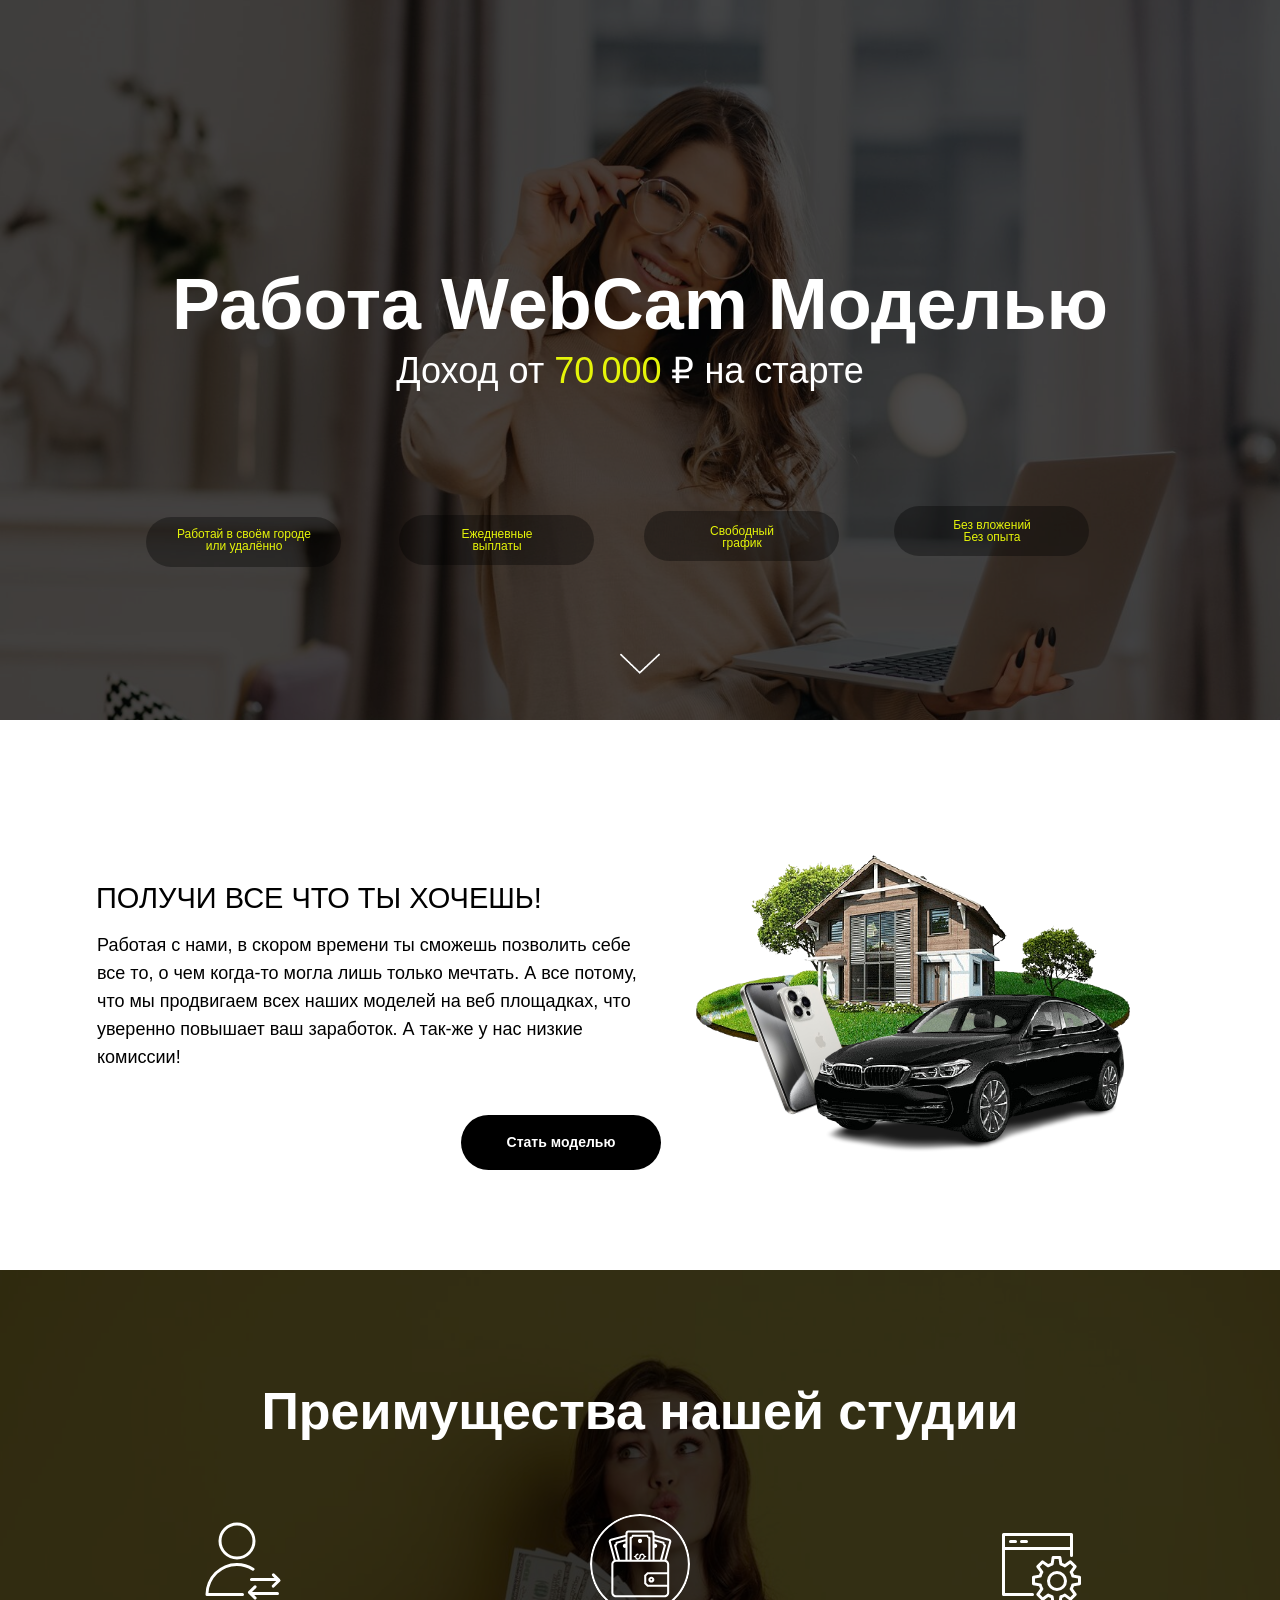
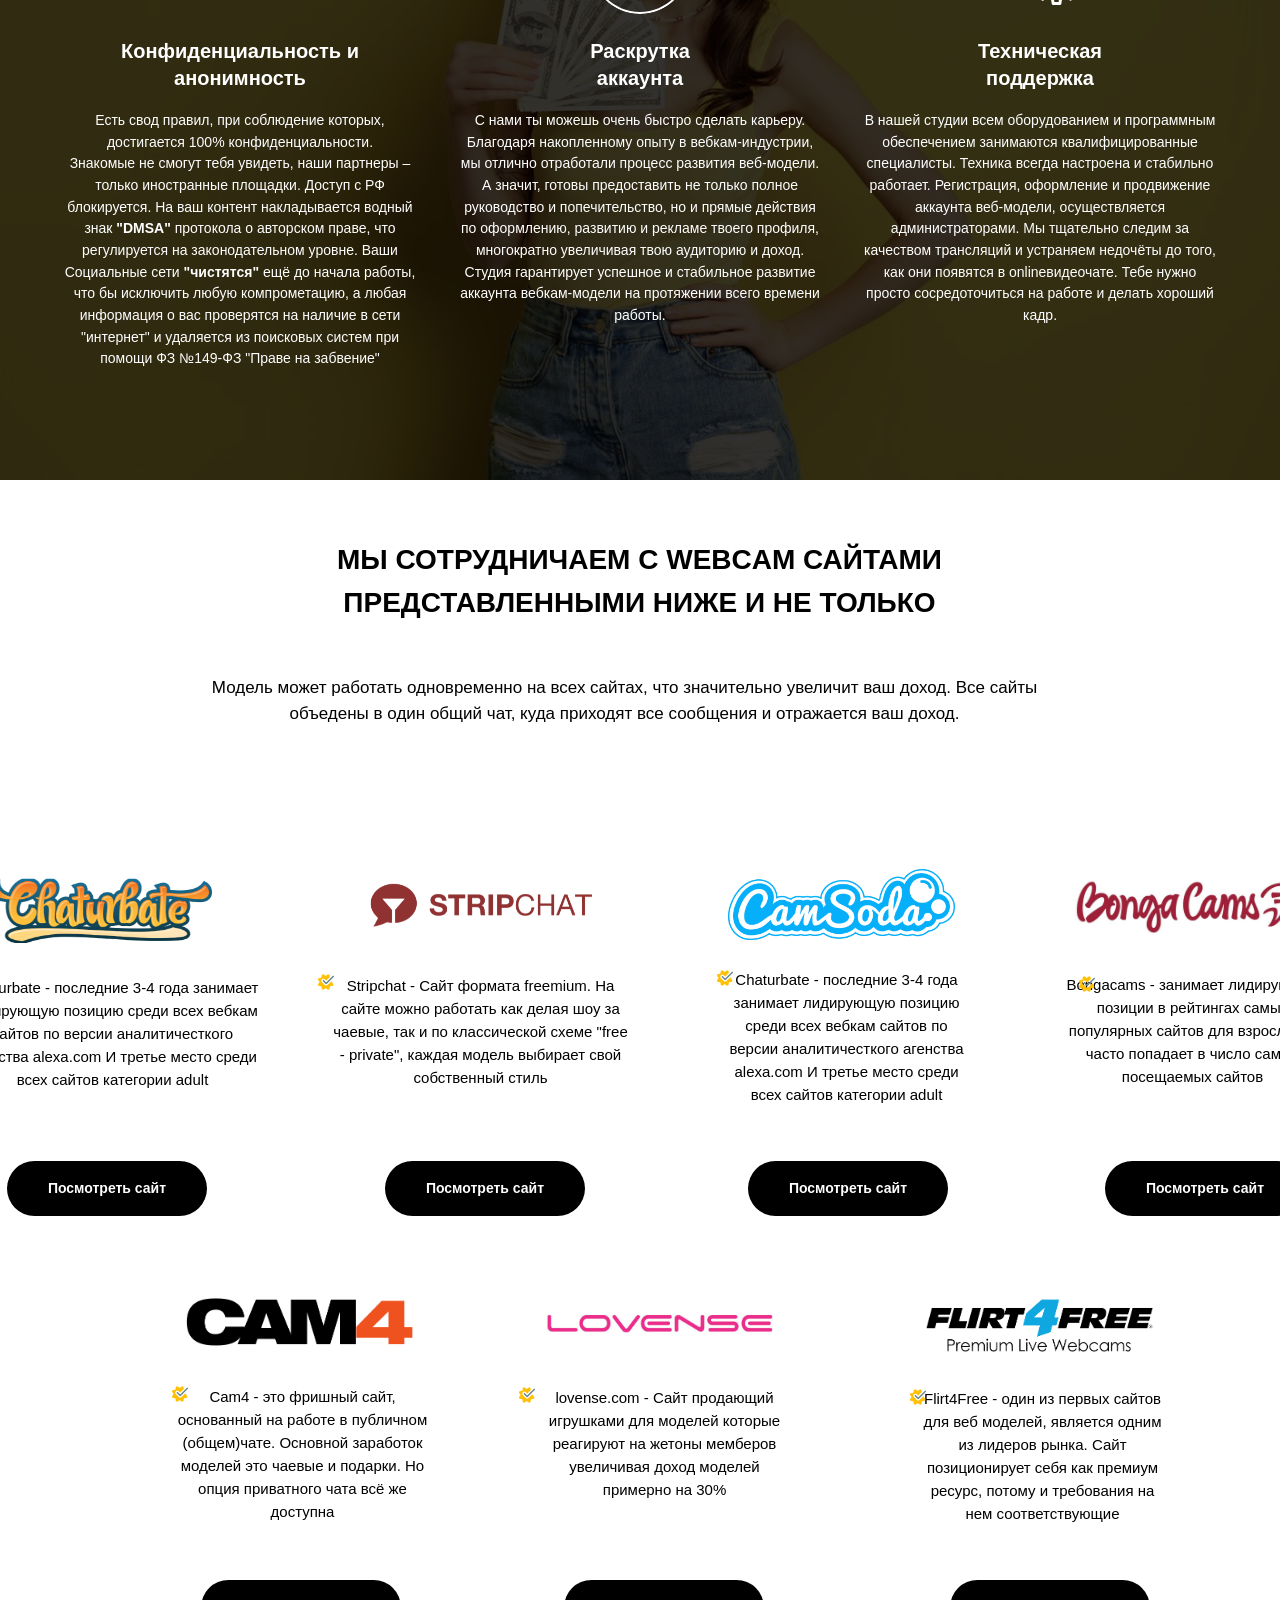
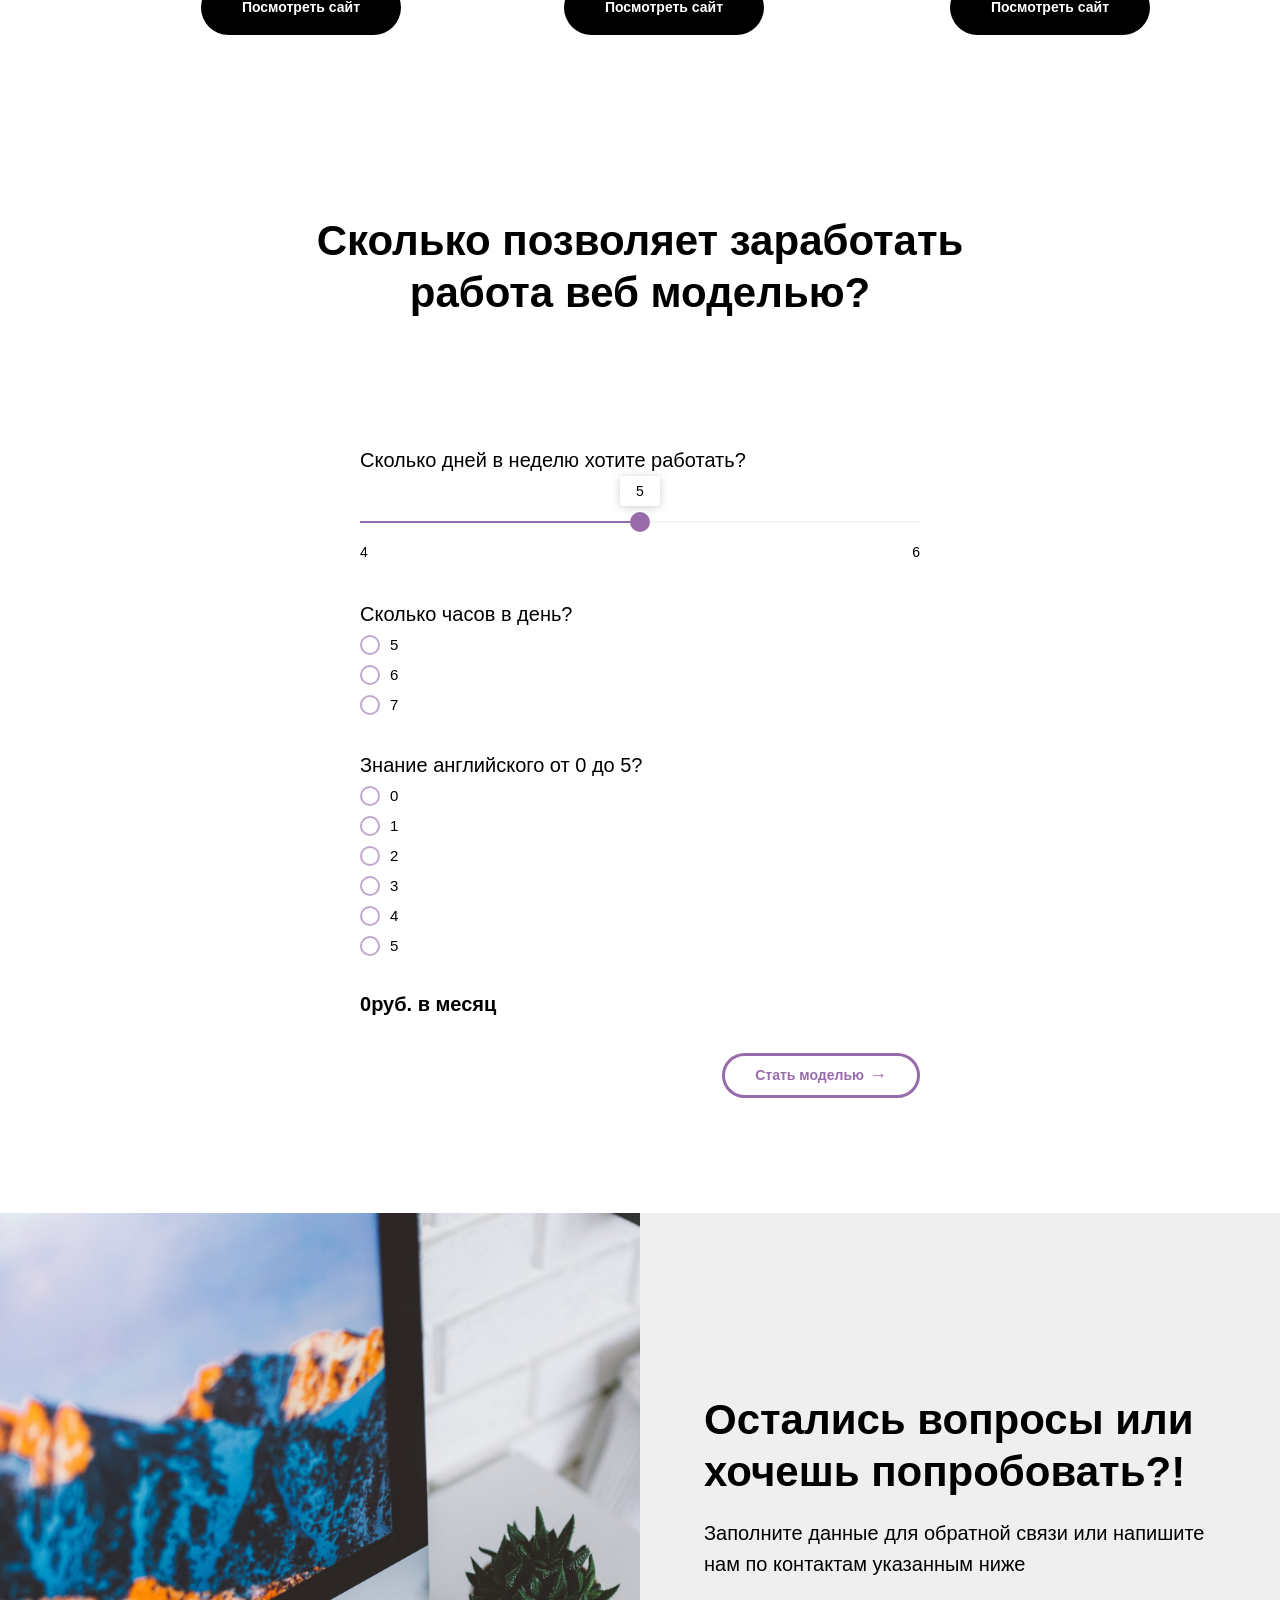
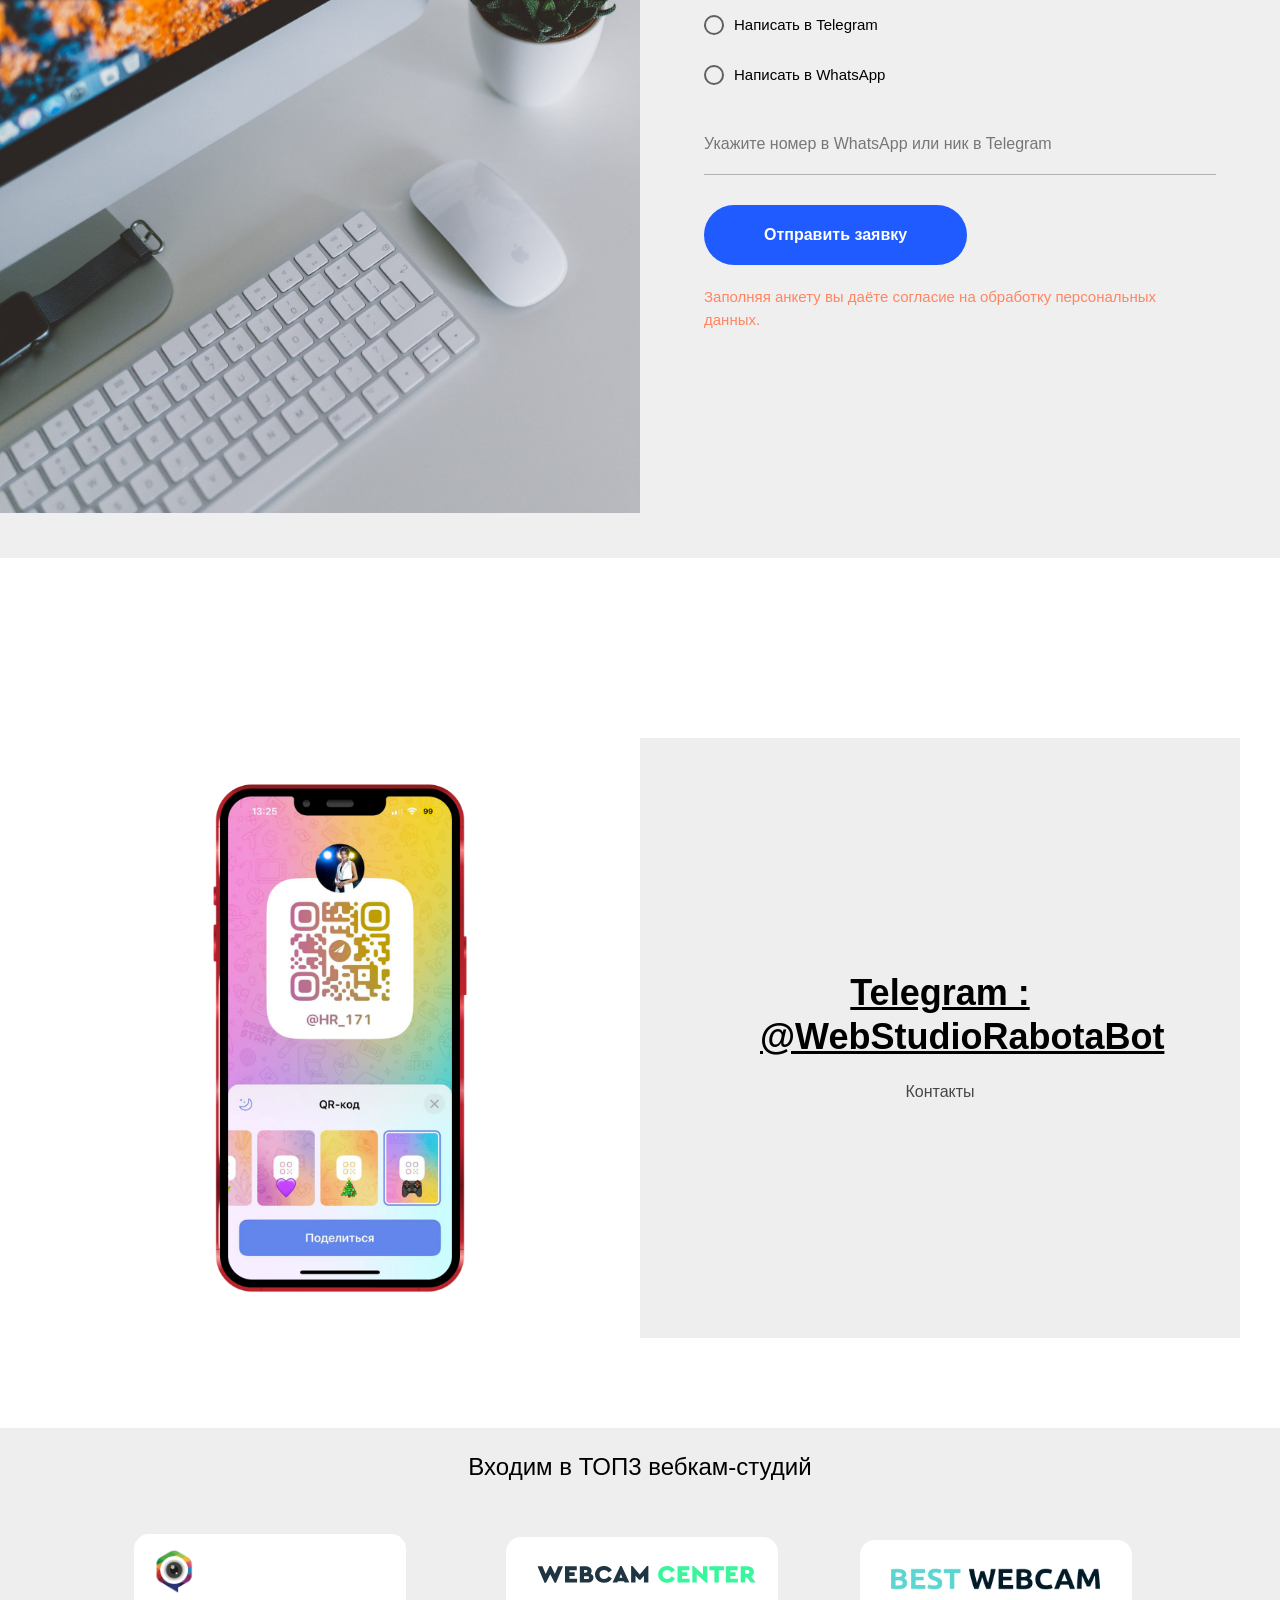
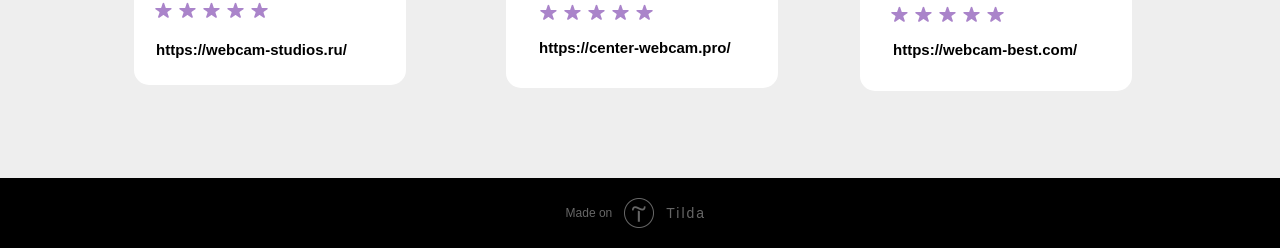
==== index.html @ 86f6b073 "lang=ru; свой заголовок у work-webcam Co-Authored-By: Claude Opus 5.5 (1M context) <noreply@anthropi" ====
<!DOCTYPE html><html lang="ru"><head><meta charset="utf-8" /><meta http-equiv="Content-Type" content="text/html; charset=utf-8" /><meta name="viewport" content="width=device-width, initial-scale=1.0" /> <!--metatextblock--><title>Работа вебкам-моделью в студии и онлайн | Доход от 70 000 ₽</title><meta property="og:url" content="https://webcam-studios-pro.vercel.app/" /><meta property="og:title" content="Работа вебкам-моделью в студии и онлайн | Доход от 70 000 ₽" /><meta property="og:description" content="" /><meta property="og:type" content="website" /><meta property="og:image" content="images/tild6662-6136-4638-b234-313431663464__-__resize__504x__women-long-hair-legs.jpg" /><link rel="canonical" href="https://webcam-studios-pro.vercel.app/"><!--/metatextblock--><meta name="format-detection" content="telephone=no" /><meta http-equiv="x-dns-prefetch-control" content="on"><link rel="dns-prefetch" href="https://ws.tildacdn.com"><link rel="shortcut icon" href="images/tildafavicon.ico" type="image/x-icon" /><!-- Assets --><script src="https://neo.tildacdn.com/js/tilda-fallback-1.0.min.js" async charset="utf-8"></script><link rel="stylesheet" href="css/tilda-grid-3.0.min.css" type="text/css" media="all" onerror="this.loaderr='y';"/><link rel="stylesheet" href="css/tilda-blocks-page51063931.min.css?t=1719388433" type="text/css" media="all" onerror="this.loaderr='y';" /><link rel="stylesheet" href="css/tilda-animation-2.0.min.css" type="text/css" media="all" onerror="this.loaderr='y';" /><link rel="stylesheet" href="css/tilda-cover-1.0.min.css" type="text/css" media="all" onerror="this.loaderr='y';" /><link rel="stylesheet" href="css/tilda-forms-1.0.min.css" type="text/css" media="all" onerror="this.loaderr='y';" /><link rel="stylesheet" href="css/tilda-cards-1.0.min.css" type="text/css" media="all" onerror="this.loaderr='y';" /><link rel="stylesheet" href="css/fonts-tildasans.css" type="text/css" media="all" onerror="this.loaderr='y';" /><script nomodule src="js/tilda-polyfill-1.0.min.js" charset="utf-8"></script><script type="text/javascript">function t_onReady(func) {
if (document.readyState != 'loading') {
func();
} else {
document.addEventListener('DOMContentLoaded', func);
}
}
function t_onFuncLoad(funcName, okFunc, time) {
if (typeof window[funcName] === 'function') {
okFunc();
} else {
setTimeout(function() {
t_onFuncLoad(funcName, okFunc, time);
},(time || 100));
}
}function t396_initialScale(t){t=document.getElementById("rec"+t);if(t){t=t.querySelector(".t396__artboard");if(t){var e,r=document.documentElement.clientWidth,a=[];if(l=t.getAttribute("data-artboard-screens"))for(var l=l.split(","),i=0;i<l.length;i++)a[i]=parseInt(l[i],10);else a=[320,480,640,960,1200];for(i=0;i<a.length;i++){var o=a[i];o<=r&&(e=o)}var n="edit"===window.allrecords.getAttribute("data-tilda-mode"),d="center"===t396_getFieldValue(t,"valign",e,a),u="grid"===t396_getFieldValue(t,"upscale",e,a),c=t396_getFieldValue(t,"height_vh",e,a),g=t396_getFieldValue(t,"height",e,a),s=!!window.opr&&!!window.opr.addons||!!window.opera||-1!==navigator.userAgent.indexOf(" OPR/");if(!n&&d&&!u&&!c&&g&&!s){for(var _=parseFloat((r/e).toFixed(3)),f=[t,t.querySelector(".t396__carrier"),t.querySelector(".t396__filter")],i=0;i<f.length;i++)f[i].style.height=Math.floor(parseInt(g,10)*_)+"px";t396_scaleInitial__getElementsToScale(t).forEach(function(t){t.style.zoom=_})}}}}function t396_scaleInitial__getElementsToScale(t){t=Array.prototype.slice.call(t.querySelectorAll(".t396__elem"));if(!t.length)return[];var e=[];return(t=t.filter(function(t){t=t.closest('.t396__group[data-group-type-value="physical"]');return!t||(-1===e.indexOf(t)&&e.push(t),!1)})).concat(e)}function t396_getFieldValue(t,e,r,a){var l=a[a.length-1],i=r===l?t.getAttribute("data-artboard-"+e):t.getAttribute("data-artboard-"+e+"-res-"+r);if(!i)for(var o=0;o<a.length;o++){var n=a[o];if(!(n<=r)&&(i=n===l?t.getAttribute("data-artboard-"+e):t.getAttribute("data-artboard-"+e+"-res-"+n)))break}return i}</script><script src="js/tilda-scripts-3.0.min.js" charset="utf-8" defer onerror="this.loaderr='y';"></script><script src="js/tilda-blocks-page51063931.min.js?t=1719388433" charset="utf-8" async onerror="this.loaderr='y';"></script><script src="js/lazyload-1.3.min.export.js" charset="utf-8" async onerror="this.loaderr='y';"></script><script src="js/tilda-animation-2.0.min.js" charset="utf-8" async onerror="this.loaderr='y';"></script><script src="js/tilda-zero-1.1.min.js" charset="utf-8" async onerror="this.loaderr='y';"></script><script src="js/tilda-cover-1.0.min.js" charset="utf-8" async onerror="this.loaderr='y';"></script><script src="js/tilda-forms-1.0.min.js" charset="utf-8" async onerror="this.loaderr='y';"></script><script src="js/tilda-cards-1.0.min.js" charset="utf-8" async onerror="this.loaderr='y';"></script><script src="js/tilda-zero-scale-1.0.min.js" charset="utf-8" async onerror="this.loaderr='y';"></script><script src="js/tilda-events-1.0.min.js" charset="utf-8" async onerror="this.loaderr='y';"></script><script type="text/javascript">window.dataLayer = window.dataLayer || [];</script><script type="text/javascript">(function () {
if((/bot|google|yandex|baidu|bing|msn|duckduckbot|teoma|slurp|crawler|spider|robot|crawling|facebook/i.test(navigator.userAgent))===false && typeof(sessionStorage)!='undefined' && sessionStorage.getItem('visited')!=='y' && document.visibilityState){
var style=document.createElement('style');
style.type='text/css';
style.innerHTML='@media screen and (min-width: 980px) {.t-records {opacity: 0;}.t-records_animated {-webkit-transition: opacity ease-in-out .2s;-moz-transition: opacity ease-in-out .2s;-o-transition: opacity ease-in-out .2s;transition: opacity ease-in-out .2s;}.t-records.t-records_visible {opacity: 1;}}';
document.getElementsByTagName('head')[0].appendChild(style);
function t_setvisRecs(){
var alr=document.querySelectorAll('.t-records');
Array.prototype.forEach.call(alr, function(el) {
el.classList.add("t-records_animated");
});
setTimeout(function () {
Array.prototype.forEach.call(alr, function(el) {
el.classList.add("t-records_visible");
});
sessionStorage.setItem("visited", "y");
}, 400);
} 
document.addEventListener('DOMContentLoaded', t_setvisRecs);
}
})();</script></head><body class="t-body" style="margin:0;"><!--allrecords--><div id="allrecords" data-tilda-export="yes" class="t-records" data-hook="blocks-collection-content-node" data-tilda-project-id="9686929" data-tilda-page-id="51063931" data-tilda-formskey="b5f3f905acbe036b43c4be16d9686929" data-tilda-cookie="no" data-tilda-lazy="yes" data-tilda-root-zone="com" ><div id="rec765666544" class="r t-rec" style=" " data-animationappear="off" data-record-type="396" ><!-- T396 --><style>#rec765666544 .t396__artboard {min-height: 550px;height: 80vh; background-color: #ffffff; }#rec765666544 .t396__filter {min-height: 550px;height: 80vh; background-image: -webkit-gradient( linear, left top, left bottom, from(rgba(0,0,0,0.7)), to(rgba(0,0,0,0.7)) );background-image: -webkit-linear-gradient(top, rgba(0,0,0,0.7), rgba(0,0,0,0.7));background-image: linear-gradient(to bottom, rgba(0,0,0,0.7), rgba(0,0,0,0.7));will-change: transform;}#rec765666544 .t396__carrier{min-height: 550px;height: 80vh;background-position: center center;background-attachment: scroll;background-image: url('images/tild3735-3037-4130-a131-306338376332__-__resize__20x__cute-girl-in-beige-s.jpg');background-size: cover;background-repeat: no-repeat;}@media screen and (max-width: 1199px) {#rec765666544 .t396__artboard,#rec765666544 .t396__filter,#rec765666544 .t396__carrier {}#rec765666544 .t396__filter {}#rec765666544 .t396__carrier {background-attachment: scroll;}}@media screen and (max-width: 959px) {#rec765666544 .t396__artboard,#rec765666544 .t396__filter,#rec765666544 .t396__carrier {}#rec765666544 .t396__filter {}#rec765666544 .t396__carrier {background-attachment: scroll;}}@media screen and (max-width: 639px) {#rec765666544 .t396__artboard,#rec765666544 .t396__filter,#rec765666544 .t396__carrier {}#rec765666544 .t396__filter {}#rec765666544 .t396__carrier {background-attachment: scroll;}}@media screen and (max-width: 479px) {#rec765666544 .t396__artboard,#rec765666544 .t396__filter,#rec765666544 .t396__carrier {min-height: 610px;}#rec765666544 .t396__filter {}#rec765666544 .t396__carrier {background-attachment: scroll;}} #rec765666544 .tn-elem[data-elem-id="1470209944682"] { color: #ffffff; text-align: center; z-index: 2; top: calc(40vh - 0px + -14px);left: calc(50% - 580px + 0px);width: 1160px;}#rec765666544 .tn-elem[data-elem-id="1470209944682"] .tn-atom { color: #ffffff; font-size: 72px; font-family: 'Arial',Arial,sans-serif; line-height: 1.15; font-weight: 700; background-position: center center;border-color: transparent ;border-style: solid ; }@media screen and (max-width: 1199px) {#rec765666544 .tn-elem[data-elem-id="1470209944682"] {top: calc(275px - 0px + -13px);left: calc(50% - 580px + 0px);width: 940px;}#rec765666544 .tn-elem[data-elem-id="1470209944682"] .tn-atom { font-size: 68px; }}@media screen and (max-width: 959px) {#rec765666544 .tn-elem[data-elem-id="1470209944682"] {top: calc(275px - 0px + -45px);left: calc(50% - 580px + 0px);width: 620px;}}@media screen and (max-width: 639px) {#rec765666544 .tn-elem[data-elem-id="1470209944682"] {top: calc(275px - 0px + -1px);left: calc(50% - 580px + 0px);width: 460px;}#rec765666544 .tn-elem[data-elem-id="1470209944682"] .tn-atom { font-size: 32px; }}@media screen and (max-width: 479px) {#rec765666544 .tn-elem[data-elem-id="1470209944682"] {top: calc(275px - 0px + -219px);left: calc(50% - 580px + 0px);width: 300px;}#rec765666544 .tn-elem[data-elem-id="1470209944682"] .tn-atom { font-size: 30px; }} #rec765666544 .tn-elem[data-elem-id="1470210011265"] { color: #ffffff; text-align: center; z-index: 3; top: calc(40vh - 0px + 38px);left: calc(50% - 402px + -10px);width: 804px;}#rec765666544 .tn-elem[data-elem-id="1470210011265"] .tn-atom { color: #ffffff; font-size: 36px; font-family: 'Montserrat',Arial,sans-serif; line-height: 1.5; font-weight: 400; background-position: center center;border-color: transparent ;border-style: solid ; }@media screen and (max-width: 1199px) {#rec765666544 .tn-elem[data-elem-id="1470210011265"] {top: calc(275px - 0px + 100px);left: calc(50% - 402px + 0px);}#rec765666544 .tn-elem[data-elem-id="1470210011265"] .tn-atom { font-size: 22px; line-height: 1.55; }}@media screen and (max-width: 959px) {#rec765666544 .tn-elem[data-elem-id="1470210011265"] {top: calc(275px - 0px + 107px);left: calc(50% - 402px + 0px);width: 620px;}}@media screen and (max-width: 639px) {#rec765666544 .tn-elem[data-elem-id="1470210011265"] {top: calc(275px - 0px + 28px);left: calc(50% - 402px + 0px);width: 460px;}#rec765666544 .tn-elem[data-elem-id="1470210011265"] .tn-atom { font-size: 14px; }}@media screen and (max-width: 479px) {#rec765666544 .tn-elem[data-elem-id="1470210011265"] {top: calc(275px - 0px + -178px);left: calc(50% - 402px + 0px);width: 300px;}} #rec765666544 .tn-elem[data-elem-id="1473773480425"] { color: #ffffff; text-align: center; z-index: 4; top: calc(40vh - 0px + -147px);left: calc(50% - 580px + 0px);width: 1160px;}#rec765666544 .tn-elem[data-elem-id="1473773480425"] .tn-atom { color: #ffffff; font-size: 14px; font-family: 'Arial',Arial,sans-serif; line-height: 1.55; font-weight: 700; letter-spacing: 2.5px; background-position: center center;border-color: transparent ;border-style: solid ; }@media screen and (max-width: 1199px) {#rec765666544 .tn-elem[data-elem-id="1473773480425"] {top: calc(275px - 0px + -142.5px);left: calc(50% - 580px + 0px);width: 940px;}}@media screen and (max-width: 959px) {#rec765666544 .tn-elem[data-elem-id="1473773480425"] {top: calc(275px - 0px + -196.5px);left: calc(50% - 580px + 0px);width: 620px;}}@media screen and (max-width: 639px) {#rec765666544 .tn-elem[data-elem-id="1473773480425"] {top: calc(275px - 0px + -107.5px);left: calc(50% - 580px + 0px);width: 460px;}#rec765666544 .tn-elem[data-elem-id="1473773480425"] .tn-atom { font-size: 10px; }}@media screen and (max-width: 479px) {#rec765666544 .tn-elem[data-elem-id="1473773480425"] {top: calc(275px - 0px + -126.5px);left: calc(50% - 580px + 0px);width: 300px;}} #rec765666544 .tn-elem[data-elem-id="1504792630047"] { z-index: 5; top: calc(80vh + -34px);left: calc(50% - 20px + 0px);width: 40px;}#rec765666544 .tn-elem[data-elem-id="1504792630047"] .tn-atom { background-position: center center;border-color: transparent ;border-style: solid ; }@media screen and (max-width: 1199px) {}@media screen and (max-width: 959px) {}@media screen and (max-width: 639px) {#rec765666544 .tn-elem[data-elem-id="1504792630047"] {top: calc(550px + -17px);left: calc(50% - 20px + 0px);width: 30px;}}@media screen and (max-width: 479px) {} #rec765666544 .tn-elem[data-elem-id="1703513099328"] { z-index: 6; top: calc(40vh - 275px + 432px);left: calc(50% - 600px + 106px);width: 195px;height:50px;}#rec765666544 .tn-elem[data-elem-id="1703513099328"] .tn-atom {border-radius: 40px; opacity: 0.35; background-color: #000000; background-position: center center;border-color: transparent ;border-style: solid ; }@media screen and (max-width: 1199px) {}@media screen and (max-width: 959px) {}@media screen and (max-width: 639px) {#rec765666544 .tn-elem[data-elem-id="1703513099328"] {top: 358px;left: calc(50% - 240px + 34px);}}@media screen and (max-width: 479px) {#rec765666544 .tn-elem[data-elem-id="1703513099328"] {top: 429px;left: calc(50% - 160px + 2px);width: 156px;height: 38px;}} #rec765666544 .tn-elem[data-elem-id="1703513214111"] { color: #000000; text-align: center; z-index: 7; top: calc(40vh - 275px + 443px);left: calc(50% - 600px + 124px);width: 160px;}#rec765666544 .tn-elem[data-elem-id="1703513214111"] .tn-atom { color: #000000; font-size: 12px; font-family: 'Montserrat',Arial,sans-serif; line-height: 1; font-weight: 400; background-position: center center;border-color: transparent ;border-style: solid ; }@media screen and (max-width: 1199px) {}@media screen and (max-width: 959px) {}@media screen and (max-width: 639px) {#rec765666544 .tn-elem[data-elem-id="1703513214111"] {top: 369px;left: calc(50% - 240px + 52px);}}@media screen and (max-width: 479px) {#rec765666544 .tn-elem[data-elem-id="1703513214111"] {top: 438px;left: calc(50% - 160px + 17px);width: 131px;}#rec765666544 .tn-elem[data-elem-id="1703513214111"] .tn-atom { font-size: 10px; }} #rec765666544 .tn-elem[data-elem-id="1703513330856"] { z-index: 8; top: calc(40vh - 275px + 430px);left: calc(50% - 600px + 359px);width: 195px;height:50px;}#rec765666544 .tn-elem[data-elem-id="1703513330856"] .tn-atom {border-radius: 40px; opacity: 0.35; background-color: #000000; background-position: center center;border-color: transparent ;border-style: solid ; }@media screen and (max-width: 1199px) {}@media screen and (max-width: 959px) {}@media screen and (max-width: 639px) {#rec765666544 .tn-elem[data-elem-id="1703513330856"] {top: 360px;left: calc(50% - 240px + 252px);}}@media screen and (max-width: 479px) {#rec765666544 .tn-elem[data-elem-id="1703513330856"] {top: 429px;left: calc(50% - 160px + 163px);width: 156px;height: 38px;}} #rec765666544 .tn-elem[data-elem-id="1703513330861"] { color: #000000; text-align: center; z-index: 9; top: calc(40vh - 275px + 443px);left: calc(50% - 600px + 377px);width: 160px;}#rec765666544 .tn-elem[data-elem-id="1703513330861"] .tn-atom { color: #000000; font-size: 12px; font-family: 'Montserrat',Arial,sans-serif; line-height: 1; font-weight: 400; background-position: center center;border-color: transparent ;border-style: solid ; }@media screen and (max-width: 1199px) {}@media screen and (max-width: 959px) {}@media screen and (max-width: 639px) {#rec765666544 .tn-elem[data-elem-id="1703513330861"] {top: 371px;left: calc(50% - 240px + 271px);}}@media screen and (max-width: 479px) {#rec765666544 .tn-elem[data-elem-id="1703513330861"] {top: 438px;left: calc(50% - 160px + 164px);width: 156px;}#rec765666544 .tn-elem[data-elem-id="1703513330861"] .tn-atom { font-size: 10px; }} #rec765666544 .tn-elem[data-elem-id="1703513433406"] { z-index: 10; top: calc(40vh - 275px + 426px);left: calc(50% - 600px + 604px);width: 195px;height:50px;}#rec765666544 .tn-elem[data-elem-id="1703513433406"] .tn-atom {border-radius: 40px; opacity: 0.35; background-color: #000000; background-position: center center;border-color: transparent ;border-style: solid ; }@media screen and (max-width: 1199px) {}@media screen and (max-width: 959px) {}@media screen and (max-width: 639px) {#rec765666544 .tn-elem[data-elem-id="1703513433406"] {top: 433px;left: calc(50% - 240px + 34px);}}@media screen and (max-width: 479px) {#rec765666544 .tn-elem[data-elem-id="1703513433406"] {top: 476px;left: calc(50% - 160px + 2px);width: 156px;height: 38px;}} #rec765666544 .tn-elem[data-elem-id="1703513433412"] { color: #000000; text-align: center; z-index: 11; top: calc(40vh - 275px + 440px);left: calc(50% - 600px + 622px);width: 160px;}#rec765666544 .tn-elem[data-elem-id="1703513433412"] .tn-atom { color: #000000; font-size: 12px; font-family: 'Montserrat',Arial,sans-serif; line-height: 1; font-weight: 400; background-position: center center;border-color: transparent ;border-style: solid ; }@media screen and (max-width: 1199px) {}@media screen and (max-width: 959px) {}@media screen and (max-width: 639px) {#rec765666544 .tn-elem[data-elem-id="1703513433412"] {top: 446px;left: calc(50% - 240px + 52px);}}@media screen and (max-width: 479px) {#rec765666544 .tn-elem[data-elem-id="1703513433412"] {top: 485px;left: calc(50% - 160px + 7px);width: 156px;}#rec765666544 .tn-elem[data-elem-id="1703513433412"] .tn-atom { font-size: 10px; }} #rec765666544 .tn-elem[data-elem-id="1703513498869"] { z-index: 12; top: calc(40vh - 275px + 421px);left: calc(50% - 600px + 854px);width: 195px;height:50px;}#rec765666544 .tn-elem[data-elem-id="1703513498869"] .tn-atom {border-radius: 40px; opacity: 0.35; background-color: #000000; background-position: center center;border-color: transparent ;border-style: solid ; }@media screen and (max-width: 1199px) {}@media screen and (max-width: 959px) {}@media screen and (max-width: 639px) {#rec765666544 .tn-elem[data-elem-id="1703513498869"] {top: 433px;left: calc(50% - 240px + 251px);}}@media screen and (max-width: 479px) {#rec765666544 .tn-elem[data-elem-id="1703513498869"] {top: 475px;left: calc(50% - 160px + 163px);width: 156px;height: 38px;}} #rec765666544 .tn-elem[data-elem-id="1703513498874"] { color: #e5f409; text-align: center; z-index: 13; top: calc(40vh - 275px + 434px);left: calc(50% - 600px + 872px);width: 160px;}#rec765666544 .tn-elem[data-elem-id="1703513498874"] .tn-atom { color: #e5f409; font-size: 12px; font-family: 'Montserrat',Arial,sans-serif; line-height: 1; font-weight: 400; background-position: center center;border-color: transparent ;border-style: solid ; }@media screen and (max-width: 1199px) {}@media screen and (max-width: 959px) {}@media screen and (max-width: 639px) {#rec765666544 .tn-elem[data-elem-id="1703513498874"] {top: 446px;left: calc(50% - 240px + 269px);}}@media screen and (max-width: 479px) {#rec765666544 .tn-elem[data-elem-id="1703513498874"] {top: 484px;left: calc(50% - 160px + 167px);width: 156px;}#rec765666544 .tn-elem[data-elem-id="1703513498874"] .tn-atom { font-size: 10px; }}</style><div class='t396'><div class="t396__artboard" data-artboard-recid="765666544" data-artboard-screens="320,480,640,960,1200" data-artboard-height="550" data-artboard-valign="center" data-artboard-height_vh="80" data-artboard-upscale="grid" data-artboard-height-res-320="610" 
><div class="t396__carrier t-bgimg" data-artboard-recid="765666544" data-original="images/tild3735-3037-4130-a131-306338376332__cute-girl-in-beige-s.jpg"></div><div class="t396__filter" data-artboard-recid="765666544"></div><div class='t396__elem tn-elem tn-elem__7656665441470209944682' data-elem-id='1470209944682' data-elem-type='text' data-field-top-value="-14" data-field-left-value="0" data-field-width-value="1160" data-field-axisy-value="center" data-field-axisx-value="center" data-field-container-value="grid" data-field-topunits-value="px" data-field-leftunits-value="px" data-field-heightunits-value="" data-field-widthunits-value="px" data-field-top-res-320-value="-219" data-field-left-res-320-value="0" data-field-width-res-320-value="300" data-field-top-res-480-value="-1" data-field-left-res-480-value="0" data-field-width-res-480-value="460" data-field-top-res-640-value="-45" data-field-left-res-640-value="0" data-field-width-res-640-value="620" data-field-top-res-960-value="-13" data-field-left-res-960-value="0" data-field-width-res-960-value="940" 
><div class='tn-atom'field='tn_text_1470209944682'>Работа WebCam Моделью<br><br></div> </div><div class='t396__elem tn-elem tn-elem__7656665441470210011265' data-elem-id='1470210011265' data-elem-type='text' data-field-top-value="38" data-field-left-value="-10" data-field-width-value="804" data-field-axisy-value="center" data-field-axisx-value="center" data-field-container-value="grid" data-field-topunits-value="px" data-field-leftunits-value="px" data-field-heightunits-value="" data-field-widthunits-value="px" data-field-top-res-320-value="-178" data-field-left-res-320-value="0" data-field-width-res-320-value="300" data-field-top-res-480-value="28" data-field-left-res-480-value="0" data-field-width-res-480-value="460" data-field-top-res-640-value="107" data-field-left-res-640-value="0" data-field-width-res-640-value="620" data-field-top-res-960-value="100" data-field-left-res-960-value="0" 
><div class='tn-atom'field='tn_text_1470210011265'>Доход от <span style="color: rgb(229, 244, 9);">70 000</span> ₽ на старте<br><br></div> </div><div class='t396__elem tn-elem tn-elem__7656665441473773480425' data-elem-id='1473773480425' data-elem-type='text' data-field-top-value="-147" data-field-left-value="0" data-field-width-value="1160" data-field-axisy-value="center" data-field-axisx-value="center" data-field-container-value="grid" data-field-topunits-value="px" data-field-leftunits-value="px" data-field-heightunits-value="" data-field-widthunits-value="px" data-field-top-res-320-value="-126.5" data-field-left-res-320-value="0" data-field-width-res-320-value="300" data-field-top-res-480-value="-107.5" data-field-left-res-480-value="0" data-field-width-res-480-value="460" data-field-top-res-640-value="-196.5" data-field-left-res-640-value="0" data-field-width-res-640-value="620" data-field-top-res-960-value="-142.5" data-field-left-res-960-value="0" data-field-width-res-960-value="940" 
><div class='tn-atom'field='tn_text_1473773480425'></div> </div><div class='t396__elem tn-elem tn-elem__7656665441504792630047' data-elem-id='1504792630047' data-elem-type='image' data-field-top-value="-34" data-field-left-value="0" data-field-width-value="40" data-field-axisy-value="bottom" data-field-axisx-value="center" data-field-container-value="window" data-field-topunits-value="px" data-field-leftunits-value="px" data-field-heightunits-value="" data-field-widthunits-value="px" data-field-filewidth-value="272" data-field-fileheight-value="250" data-field-top-res-480-value="-17" data-field-left-res-480-value="0" data-field-width-res-480-value="30" 
><div class='tn-atom' ><img class='tn-atom__img t-img' data-original='images/tild3966-3462-4563-b235-333731376634__arrow_white.gif' alt='' imgfield='tn_img_1504792630047' /></div></div><div class='t396__elem tn-elem tn-elem__7656665441703513099328' data-elem-id='1703513099328' data-elem-type='shape' data-field-top-value="432" data-field-left-value="106" data-field-height-value="50" data-field-width-value="195" data-field-axisy-value="top" data-field-axisx-value="left" data-field-container-value="grid" data-field-topunits-value="px" data-field-leftunits-value="px" data-field-heightunits-value="px" data-field-widthunits-value="px" data-field-top-res-320-value="429" data-field-left-res-320-value="2" data-field-height-res-320-value="38" data-field-width-res-320-value="156" data-field-top-res-480-value="358" data-field-left-res-480-value="34" 
><div class='tn-atom' ></div></div><div class='t396__elem tn-elem tn-elem__7656665441703513214111' data-elem-id='1703513214111' data-elem-type='text' data-field-top-value="443" data-field-left-value="124" data-field-width-value="160" data-field-axisy-value="top" data-field-axisx-value="left" data-field-container-value="grid" data-field-topunits-value="px" data-field-leftunits-value="px" data-field-heightunits-value="" data-field-widthunits-value="px" data-field-top-res-320-value="438" data-field-left-res-320-value="17" data-field-width-res-320-value="131" data-field-top-res-480-value="369" data-field-left-res-480-value="52" 
><div class='tn-atom'field='tn_text_1703513214111'><span style="color: rgb(229, 244, 9);">Работай в своём городе</span><br><span style="color: rgb(229, 244, 9);"> или удалённо</span></div> </div><div class='t396__elem tn-elem tn-elem__7656665441703513330856' data-elem-id='1703513330856' data-elem-type='shape' data-field-top-value="430" data-field-left-value="359" data-field-height-value="50" data-field-width-value="195" data-field-axisy-value="top" data-field-axisx-value="left" data-field-container-value="grid" data-field-topunits-value="px" data-field-leftunits-value="px" data-field-heightunits-value="px" data-field-widthunits-value="px" data-field-top-res-320-value="429" data-field-left-res-320-value="163" data-field-height-res-320-value="38" data-field-width-res-320-value="156" data-field-top-res-480-value="360" data-field-left-res-480-value="252" 
><div class='tn-atom' ></div></div><div class='t396__elem tn-elem tn-elem__7656665441703513330861' data-elem-id='1703513330861' data-elem-type='text' data-field-top-value="443" data-field-left-value="377" data-field-width-value="160" data-field-axisy-value="top" data-field-axisx-value="left" data-field-container-value="grid" data-field-topunits-value="px" data-field-leftunits-value="px" data-field-heightunits-value="" data-field-widthunits-value="px" data-field-top-res-320-value="438" data-field-left-res-320-value="164" data-field-width-res-320-value="156" data-field-top-res-480-value="371" data-field-left-res-480-value="271" 
><div class='tn-atom'field='tn_text_1703513330861'><span style="color: rgb(229, 244, 9);">Ежедневные </span><br><span style="color: rgb(229, 244, 9);">выплаты</span></div> </div><div class='t396__elem tn-elem tn-elem__7656665441703513433406' data-elem-id='1703513433406' data-elem-type='shape' data-field-top-value="426" data-field-left-value="604" data-field-height-value="50" data-field-width-value="195" data-field-axisy-value="top" data-field-axisx-value="left" data-field-container-value="grid" data-field-topunits-value="px" data-field-leftunits-value="px" data-field-heightunits-value="px" data-field-widthunits-value="px" data-field-top-res-320-value="476" data-field-left-res-320-value="2" data-field-height-res-320-value="38" data-field-width-res-320-value="156" data-field-top-res-480-value="433" data-field-left-res-480-value="34" 
><div class='tn-atom' ></div></div><div class='t396__elem tn-elem tn-elem__7656665441703513433412' data-elem-id='1703513433412' data-elem-type='text' data-field-top-value="440" data-field-left-value="622" data-field-width-value="160" data-field-axisy-value="top" data-field-axisx-value="left" data-field-container-value="grid" data-field-topunits-value="px" data-field-leftunits-value="px" data-field-heightunits-value="" data-field-widthunits-value="px" data-field-top-res-320-value="485" data-field-left-res-320-value="7" data-field-width-res-320-value="156" data-field-top-res-480-value="446" data-field-left-res-480-value="52" 
><div class='tn-atom'field='tn_text_1703513433412'><span style="color: rgb(229, 244, 9);">Свободный </span><br><span style="color: rgb(229, 244, 9);">график</span></div> </div><div class='t396__elem tn-elem tn-elem__7656665441703513498869' data-elem-id='1703513498869' data-elem-type='shape' data-field-top-value="421" data-field-left-value="854" data-field-height-value="50" data-field-width-value="195" data-field-axisy-value="top" data-field-axisx-value="left" data-field-container-value="grid" data-field-topunits-value="px" data-field-leftunits-value="px" data-field-heightunits-value="px" data-field-widthunits-value="px" data-field-top-res-320-value="475" data-field-left-res-320-value="163" data-field-height-res-320-value="38" data-field-width-res-320-value="156" data-field-top-res-480-value="433" data-field-left-res-480-value="251" 
><div class='tn-atom' ></div></div><div class='t396__elem tn-elem tn-elem__7656665441703513498874' data-elem-id='1703513498874' data-elem-type='text' data-field-top-value="434" data-field-left-value="872" data-field-width-value="160" data-field-axisy-value="top" data-field-axisx-value="left" data-field-container-value="grid" data-field-topunits-value="px" data-field-leftunits-value="px" data-field-heightunits-value="" data-field-widthunits-value="px" data-field-top-res-320-value="484" data-field-left-res-320-value="167" data-field-width-res-320-value="156" data-field-top-res-480-value="446" data-field-left-res-480-value="269" 
><div class='tn-atom'field='tn_text_1703513498874'>Без вложений<br>Без опыта</div> </div></div> </div> <script>t_onReady(function () {
t_onFuncLoad('t396_init', function () {
t396_init('765666544');
});
});</script><!-- /T396 --></div><div id="rec765668198" class="r t-rec" style=" " data-animationappear="off" data-record-type="396" ><!-- T396 --><style>#rec765668198 .t396__artboard {height: 550px; background-color: #ffffff; }#rec765668198 .t396__filter {height: 550px; }#rec765668198 .t396__carrier{height: 550px;background-position: center center;background-attachment: scroll;background-size: cover;background-repeat: no-repeat;}@media screen and (max-width: 1199px) {#rec765668198 .t396__artboard,#rec765668198 .t396__filter,#rec765668198 .t396__carrier {}#rec765668198 .t396__filter {}#rec765668198 .t396__carrier {background-attachment: scroll;}}@media screen and (max-width: 959px) {#rec765668198 .t396__artboard,#rec765668198 .t396__filter,#rec765668198 .t396__carrier {}#rec765668198 .t396__filter {}#rec765668198 .t396__carrier {background-attachment: scroll;}}@media screen and (max-width: 639px) {#rec765668198 .t396__artboard,#rec765668198 .t396__filter,#rec765668198 .t396__carrier {}#rec765668198 .t396__filter {}#rec765668198 .t396__carrier {background-attachment: scroll;}}@media screen and (max-width: 479px) {#rec765668198 .t396__artboard,#rec765668198 .t396__filter,#rec765668198 .t396__carrier {height: 710px;}#rec765668198 .t396__filter {}#rec765668198 .t396__carrier {background-attachment: scroll;}} #rec765668198 .tn-elem[data-elem-id="1703527950224"] { z-index: 2; top: 111px;left: calc(50% - 600px + 580px);width: 585px;}#rec765668198 .tn-elem[data-elem-id="1703527950224"] .tn-atom { background-position: center center;border-color: transparent ;border-style: solid ; }@media screen and (max-width: 1199px) {}@media screen and (max-width: 959px) {}@media screen and (max-width: 639px) {}@media screen and (max-width: 479px) {#rec765668198 .tn-elem[data-elem-id="1703527950224"] {top: 102px;left: calc(50% - 160px + -27px);width: 372px;}} #rec765668198 .tn-elem[data-elem-id="1703527671651"] { z-index: 3; top: 233px;left: calc(50% - 600px + 621px);width: 274px;}#rec765668198 .tn-elem[data-elem-id="1703527671651"] .tn-atom { background-position: center center;border-color: transparent ;border-style: solid ; }#rec765668198 .tn-elem[data-elem-id="1703527671651"] .tn-atom {-webkit-transform:rotate(339deg);-moz-transform:rotate(339deg);transform:rotate(339deg);}@media screen and (max-width: 1199px) {}@media screen and (max-width: 959px) {}@media screen and (max-width: 639px) {}@media screen and (max-width: 479px) {#rec765668198 .tn-elem[data-elem-id="1703527671651"] {top: 180px;left: calc(50% - 160px + -1px);width: 174px;}} #rec765668198 .tn-elem[data-elem-id="1703527815675"] { z-index: 4; top: 233px;left: calc(50% - 600px + 711px);width: 494px;}#rec765668198 .tn-elem[data-elem-id="1703527815675"] .tn-atom { background-position: center center;border-color: transparent ;border-style: solid ; }@media screen and (max-width: 1199px) {}@media screen and (max-width: 959px) {}@media screen and (max-width: 639px) {}@media screen and (max-width: 479px) {#rec765668198 .tn-elem[data-elem-id="1703527815675"] {top: 180px;left: calc(50% - 160px + 56px);width: 314px;}} #rec765668198 .tn-elem[data-elem-id="1703528448505"] { color: #000000; z-index: 5; top: 156px;left: calc(50% - 600px + 56px);width: 496px;}#rec765668198 .tn-elem[data-elem-id="1703528448505"] .tn-atom { color: #000000; font-size: 29px; font-family: 'Montserrat',Arial,sans-serif; line-height: 1.55; font-weight: 400; background-position: center center;border-color: transparent ;border-style: solid ; }@media screen and (max-width: 1199px) {}@media screen and (max-width: 959px) {}@media screen and (max-width: 639px) {}@media screen and (max-width: 479px) {#rec765668198 .tn-elem[data-elem-id="1703528448505"] {top: 45px;left: calc(50% - 160px + 29px);width: 263px;}#rec765668198 .tn-elem[data-elem-id="1703528448505"] {text-align: center;}#rec765668198 .tn-elem[data-elem-id="1703528448505"] .tn-atom { font-size: 15px; }} #rec765668198 .tn-elem[data-elem-id="1703529320371"] { color: #000000; z-index: 6; top: 211px;left: calc(50% - 600px + 57px);width: 560px;}#rec765668198 .tn-elem[data-elem-id="1703529320371"] .tn-atom { color: #000000; font-size: 18px; font-family: 'Montserrat',Arial,sans-serif; line-height: 1.55; font-weight: 300; background-position: center center;border-color: transparent ;border-style: solid ; }@media screen and (max-width: 1199px) {}@media screen and (max-width: 959px) {}@media screen and (max-width: 639px) {}@media screen and (max-width: 479px) {#rec765668198 .tn-elem[data-elem-id="1703529320371"] {top: 322px;left: calc(50% - 160px + 16px);width: 288px;}#rec765668198 .tn-elem[data-elem-id="1703529320371"] {text-align: center;}#rec765668198 .tn-elem[data-elem-id="1703529320371"] .tn-atom { font-size: 15px; }} #rec765668198 .tn-elem[data-elem-id="1703529606578"] { color: #ffffff; text-align: center; z-index: 7; top: 395px;left: calc(50% - 600px + 421px);width: 200px;height:55px;}#rec765668198 .tn-elem[data-elem-id="1703529606578"] .tn-atom { color: #ffffff; font-size: 14px; font-family: 'Montserrat',Arial,sans-serif; line-height: 1.55; font-weight: 600; border-radius: 30px; background-color: #000000; background-position: center center;border-color: transparent ;border-style: solid ; transition: background-color 0.2s ease-in-out, color 0.2s ease-in-out, border-color 0.2s ease-in-out; }@media screen and (max-width: 1199px) {}@media screen and (max-width: 959px) {}@media screen and (max-width: 639px) {}@media screen and (max-width: 479px) {#rec765668198 .tn-elem[data-elem-id="1703529606578"] {top: 584px;left: calc(50% - 160px + 60px);}}</style><div class='t396'><div class="t396__artboard" data-artboard-recid="765668198" data-artboard-screens="320,480,640,960,1200" data-artboard-height="550" data-artboard-valign="center" data-artboard-upscale="grid" data-artboard-height-res-320="710" 
><div class="t396__carrier" data-artboard-recid="765668198"></div><div class="t396__filter" data-artboard-recid="765668198"></div><div class='t396__elem tn-elem tn-elem__7656681981703527950224' data-elem-id='1703527950224' data-elem-type='image' data-field-top-value="111" data-field-left-value="580" data-field-width-value="585" data-field-axisy-value="top" data-field-axisx-value="left" data-field-container-value="grid" data-field-topunits-value="px" data-field-leftunits-value="px" data-field-heightunits-value="" data-field-widthunits-value="px" data-field-filewidth-value="802" data-field-fileheight-value="311" data-field-top-res-320-value="102" data-field-left-res-320-value="-27" data-field-width-res-320-value="372" 
><div class='tn-atom' ><img class='tn-atom__img t-img' data-original='images/tild6431-6662-4261-a632-303763633533__png-clipart-house-ho.png' alt='' imgfield='tn_img_1703527950224' /></div></div><div class='t396__elem tn-elem tn-elem__7656681981703527671651' data-elem-id='1703527671651' data-elem-type='image' data-field-top-value="233" data-field-left-value="621" data-field-width-value="274" data-field-axisy-value="top" data-field-axisx-value="left" data-field-container-value="grid" data-field-topunits-value="px" data-field-leftunits-value="px" data-field-heightunits-value="" data-field-widthunits-value="px" data-field-filewidth-value="633" data-field-fileheight-value="394" data-field-top-res-320-value="180" data-field-left-res-320-value="-1" data-field-width-res-320-value="174" 
><div class='tn-atom' ><img class='tn-atom__img t-img' data-original='images/tild3232-3036-4835-a336-313036366436__apple-iphone-15-whit.png' alt='' imgfield='tn_img_1703527671651' /></div></div><div class='t396__elem tn-elem tn-elem__7656681981703527815675' data-elem-id='1703527815675' data-elem-type='image' data-field-top-value="233" data-field-left-value="711" data-field-width-value="494" data-field-axisy-value="top" data-field-axisx-value="left" data-field-container-value="grid" data-field-topunits-value="px" data-field-leftunits-value="px" data-field-heightunits-value="" data-field-widthunits-value="px" data-field-filewidth-value="763" data-field-fileheight-value="327" data-field-top-res-320-value="180" data-field-left-res-320-value="56" data-field-width-res-320-value="314" 
><div class='tn-atom' ><img class='tn-atom__img t-img' data-original='images/tild3337-6336-4135-a533-393537323265__png-clipart-bmw-5-se.png' alt='' imgfield='tn_img_1703527815675' /></div></div><div class='t396__elem tn-elem tn-elem__7656681981703528448505' data-elem-id='1703528448505' data-elem-type='text' data-field-top-value="156" data-field-left-value="56" data-field-width-value="496" data-field-axisy-value="top" data-field-axisx-value="left" data-field-container-value="grid" data-field-topunits-value="px" data-field-leftunits-value="px" data-field-heightunits-value="" data-field-widthunits-value="px" data-field-top-res-320-value="45" data-field-left-res-320-value="29" data-field-width-res-320-value="263" 
><div class='tn-atom'field='tn_text_1703528448505'>ПОЛУЧИ ВСЕ ЧТО ТЫ ХОЧЕШЬ!</div> </div><div class='t396__elem tn-elem tn-elem__7656681981703529320371' data-elem-id='1703529320371' data-elem-type='text' data-field-top-value="211" data-field-left-value="57" data-field-width-value="560" data-field-axisy-value="top" data-field-axisx-value="left" data-field-container-value="grid" data-field-topunits-value="px" data-field-leftunits-value="px" data-field-heightunits-value="" data-field-widthunits-value="px" data-field-top-res-320-value="322" data-field-left-res-320-value="16" data-field-width-res-320-value="288" 
><div class='tn-atom'field='tn_text_1703529320371'>Работая с нами, в скором времени ты сможешь позволить себе все то, о чем когда-то могла лишь только мечтать. А все потому, что мы продвигаем всех наших моделей на веб площадках, что уверенно повышает ваш заработок. А так-же у нас низкие комиссии!</div> </div><div class='t396__elem tn-elem tn-elem__7656681981703529606578' data-elem-id='1703529606578' data-elem-type='button' data-field-top-value="395" data-field-left-value="421" data-field-height-value="55" data-field-width-value="200" data-field-axisy-value="top" data-field-axisx-value="left" data-field-container-value="grid" data-field-topunits-value="px" data-field-leftunits-value="px" data-field-heightunits-value="px" data-field-widthunits-value="px" data-field-top-res-320-value="584" data-field-left-res-320-value="60" 
><a class='tn-atom' href="https://t.me/WebStudioRabotaBot?start=sajt_webcam-studios-pro" >Стать моделью</a></div></div> </div> <script>t_onReady(function () {
t_onFuncLoad('t396_init', function () {
t396_init('765668198');
});
});</script><!-- /T396 --></div><div id="rec765669546" class="r t-rec" style=" " data-animationappear="off" data-record-type="1031" ><!-- t1031 --><!-- cover --><div class="t-cover" id="recorddiv765669546"bgimgfield="img"style="height:90vh;background-image:url('images/tild6566-3731-4333-b965-613366346434__-__resize__20x__shopping-credit-and-.jpeg');"><div class="t-cover__carrier" id="coverCarry765669546"data-content-cover-id="765669546"data-content-cover-bg="images/tild6566-3731-4333-b965-613366346434__shopping-credit-and-.jpeg"data-display-changed="true"data-content-cover-height="90vh"data-content-cover-parallax=""style="height:90vh;background-attachment:scroll; "itemscope itemtype="http://schema.org/ImageObject"><meta itemprop="image" content="images/tild6566-3731-4333-b965-613366346434__shopping-credit-and-.jpeg"></div><div class="t-cover__filter" style="height:90vh;background-color: #000;opacity: 0.8;"></div><div class="t1031"><div class="t-container"><div class="t-cover__wrapper t-valign_middle" style="height:90vh;"> <div class="t1031__wrapper" data-hook-content="covercontent"><div class="t1031__textwrapper t-width t-width_10"><div class="t1031__title t-section_title t-title t-title_md" field="title">Преимущества нашей студии</div></div><ul role="list" class="t1031__blockswrapper t-list__container_inrow3"><li class="t1031__col t-list__item t-item t-col t-col_4"
><div class="t1031__wrapper"><img class="t1031__img t1031__img_circle" 
src="images/tild6565-3666-4134-b330-303334363666__tilda_icons_43_logis.svg" 
imgfield="li_img__1464766621370" data-tu-max-width="400" data-tu-max-height="400" 
style=""
alt=""><div class="t1031__title t-name t-name_md" field="li_title__1464766621370">Конфиденциальность и анонимность</div><div class="t1031__descr t-descr t-descr_xxs" field="li_descr__1464766621370">Есть свод правил, при соблюдение которых, достигается 100% конфиденциальности.<br />Знакомые не смогут тебя увидеть, наши партнеры – только иностранные площадки. Доступ с РФ блокируется. На ваш контент накладывается водный знак<strong> "DMSA"</strong> протокола о авторском праве, что регулируется на законодательном уровне. Ваши Социальные сети <strong>"чистятся"</strong> ещё до начала работы, что бы исключить любую компрометацию, а любая информация о вас проверятся на наличие в сети "интернет" и удаляется из поисковых систем при помощи ФЗ №149-ФЗ "Праве на забвение"</div></div></li><li class="t1031__col t-list__item t-item t-col t-col_4"
><div class="t1031__wrapper"><img class="t1031__img t1031__img_circle" 
src="images/tild6438-6533-4464-b739-363339356466__2.svg" 
imgfield="li_img__1464766621371" data-tu-max-width="400" data-tu-max-height="400" 
style=""
alt=""><div class="t1031__title t-name t-name_md" field="li_title__1464766621371">Раскрутка <br />аккаунта</div><div class="t1031__descr t-descr t-descr_xxs" field="li_descr__1464766621371">С нами ты можешь очень быстро сделать карьеру. Благодаря накопленному опыту в вебкам-индустрии, мы отлично отработали процесс развития веб-модели. А значит, готовы предоставить не только полное руководство и попечительство, но и прямые действия по оформлению, развитию и рекламе твоего профиля, многократно увеличивая твою аудиторию и доход. Студия гарантирует успешное и стабильное развитие аккаунта вебкам-модели на протяжении всего времени работы.</div></div></li><li class="t1031__col t-list__item t-item t-col t-col_4"
><div class="t1031__wrapper"><img class="t1031__img t1031__img_circle" 
src="images/tild3930-3435-4233-b433-313764343232__tilda_icons_39_it_te.svg" 
imgfield="li_img__1464766621372" data-tu-max-width="400" data-tu-max-height="400" 
style=""
alt=""><div class="t1031__title t-name t-name_md" field="li_title__1464766621372">Техническая<br />поддержка</div><div class="t1031__descr t-descr t-descr_xxs" field="li_descr__1464766621372">В нашей студии всем оборудованием и программным обеспечением занимаются квалифицированные специалисты. Техника всегда настроена и стабильно работает. Регистрация, оформление и продвижение аккаунта веб-модели, осуществляется администраторами. Мы тщательно следим за качеством трансляций и устраняем недочёты до того, как они появятся в onlineвидеочате. Тебе нужно просто сосредоточиться на работе и делать хороший кадр.</div></div></li></ul></div></div></div></div></div></div><div id="rec765669800" class="r t-rec" style=" " data-animationappear="off" data-record-type="396" ><!-- T396 --><style>#rec765669800 .t396__artboard {height: 1230px; background-color: #ffffff; }#rec765669800 .t396__filter {height: 1230px; }#rec765669800 .t396__carrier{height: 1230px;background-position: center center;background-attachment: scroll;background-size: cover;background-repeat: no-repeat;}@media screen and (max-width: 1199px) {#rec765669800 .t396__artboard,#rec765669800 .t396__filter,#rec765669800 .t396__carrier {}#rec765669800 .t396__filter {}#rec765669800 .t396__carrier {background-attachment: scroll;}}@media screen and (max-width: 959px) {#rec765669800 .t396__artboard,#rec765669800 .t396__filter,#rec765669800 .t396__carrier {}#rec765669800 .t396__filter {}#rec765669800 .t396__carrier {background-attachment: scroll;}}@media screen and (max-width: 639px) {#rec765669800 .t396__artboard,#rec765669800 .t396__filter,#rec765669800 .t396__carrier {}#rec765669800 .t396__filter {}#rec765669800 .t396__carrier {background-attachment: scroll;}}@media screen and (max-width: 479px) {#rec765669800 .t396__artboard,#rec765669800 .t396__filter,#rec765669800 .t396__carrier {height: 3640px;}#rec765669800 .t396__filter {}#rec765669800 .t396__carrier {background-attachment: scroll;}} #rec765669800 .tn-elem[data-elem-id="1703514563839"] { color: #000000; text-align: center; z-index: 2; top: 58px;left: calc(50% - 600px + 236px);width: 727px;}#rec765669800 .tn-elem[data-elem-id="1703514563839"] .tn-atom { color: #000000; font-size: 28px; font-family: 'Montserrat',Arial,sans-serif; line-height: 1.55; font-weight: 700; text-transform: uppercase; background-position: center center;border-color: transparent ;border-style: solid ; }@media screen and (max-width: 1199px) {}@media screen and (max-width: 959px) {}@media screen and (max-width: 639px) {}@media screen and (max-width: 479px) {#rec765669800 .tn-elem[data-elem-id="1703514563839"] {top: 50px;left: calc(50% - 160px + 20px);width: 282px;}#rec765669800 .tn-elem[data-elem-id="1703514563839"] .tn-atom { font-size: 16px; }} #rec765669800 .tn-elem[data-elem-id="1703514711901"] { color: #000000; text-align: center; z-index: 3; top: 195px;left: calc(50% - 600px + 148px);width: 873px;}#rec765669800 .tn-elem[data-elem-id="1703514711901"] .tn-atom { color: #000000; font-size: 17px; font-family: 'Montserrat',Arial,sans-serif; line-height: 1.55; font-weight: 400; background-position: center center;border-color: transparent ;border-style: solid ; }@media screen and (max-width: 1199px) {}@media screen and (max-width: 959px) {}@media screen and (max-width: 639px) {}@media screen and (max-width: 479px) {#rec765669800 .tn-elem[data-elem-id="1703514711901"] {top: 168px;left: calc(50% - 160px + 31px);width: 258px;}#rec765669800 .tn-elem[data-elem-id="1703514711901"] {text-align: center;}} #rec765669800 .tn-elem[data-elem-id="1703515036970"] { z-index: 4; top: 398px;left: calc(50% - 600px + -55px);width: 227px;}#rec765669800 .tn-elem[data-elem-id="1703515036970"] .tn-atom { background-position: center center;border-color: transparent ;border-style: solid ; }@media screen and (max-width: 1199px) {}@media screen and (max-width: 959px) {}@media screen and (max-width: 639px) {}@media screen and (max-width: 479px) {#rec765669800 .tn-elem[data-elem-id="1703515036970"] {top: 495px;left: calc(50% - 160px + 35px);}} #rec765669800 .tn-elem[data-elem-id="1703515206501"] { color: #000000; text-align: center; z-index: 5; top: 496px;left: calc(50% - 600px + -75px);width: 295px;}#rec765669800 .tn-elem[data-elem-id="1703515206501"] .tn-atom { color: #000000; font-size: 15px; font-family: 'Montserrat',Arial,sans-serif; line-height: 1.55; font-weight: 500; background-position: center center;border-color: transparent ;border-style: solid ; }@media screen and (max-width: 1199px) {}@media screen and (max-width: 959px) {}@media screen and (max-width: 639px) {}@media screen and (max-width: 479px) {#rec765669800 .tn-elem[data-elem-id="1703515206501"] {top: 593px;left: calc(50% - 160px + 15px);}} #rec765669800 .tn-elem[data-elem-id="1703515234940"] { z-index: 6; top: 499px;left: calc(50% - 600px + -80px);width: 16px;}#rec765669800 .tn-elem[data-elem-id="1703515234940"] .tn-atom { background-position: center center;border-color: transparent ;border-style: solid ; }@media screen and (max-width: 1199px) {}@media screen and (max-width: 959px) {}@media screen and (max-width: 639px) {}@media screen and (max-width: 479px) {#rec765669800 .tn-elem[data-elem-id="1703515234940"] {top: 596px;left: calc(50% - 160px + 10px);}} #rec765669800 .tn-elem[data-elem-id="1703515270267"] { z-index: 7; top: 394px;left: calc(50% - 600px + 328px);width: 227px;}#rec765669800 .tn-elem[data-elem-id="1703515270267"] .tn-atom { background-position: center center;border-color: transparent ;border-style: solid ; }@media screen and (max-width: 1199px) {}@media screen and (max-width: 959px) {}@media screen and (max-width: 639px) {}@media screen and (max-width: 479px) {#rec765669800 .tn-elem[data-elem-id="1703515270267"] {top: 954px;left: calc(50% - 160px + 44px);}} #rec765669800 .tn-elem[data-elem-id="1703515270274"] { color: #000000; text-align: center; z-index: 8; top: 494px;left: calc(50% - 600px + 293px);width: 295px;}#rec765669800 .tn-elem[data-elem-id="1703515270274"] .tn-atom { color: #000000; font-size: 15px; font-family: 'Montserrat',Arial,sans-serif; line-height: 1.55; font-weight: 500; background-position: center center;border-color: transparent ;border-style: solid ; }@media screen and (max-width: 1199px) {}@media screen and (max-width: 959px) {}@media screen and (max-width: 639px) {}@media screen and (max-width: 479px) {#rec765669800 .tn-elem[data-elem-id="1703515270274"] {top: 1053px;left: calc(50% - 160px + 17px);}} #rec765669800 .tn-elem[data-elem-id="1703515270277"] { z-index: 9; top: 494px;left: calc(50% - 600px + 278px);width: 16px;}#rec765669800 .tn-elem[data-elem-id="1703515270277"] .tn-atom { background-position: center center;border-color: transparent ;border-style: solid ; }@media screen and (max-width: 1199px) {}@media screen and (max-width: 959px) {}@media screen and (max-width: 639px) {}@media screen and (max-width: 479px) {#rec765669800 .tn-elem[data-elem-id="1703515270277"] {top: 1054px;left: calc(50% - 160px + 7px);}} #rec765669800 .tn-elem[data-elem-id="1703515342135"] { z-index: 10; top: 378px;left: calc(50% - 600px + 1035px);width: 227px;}#rec765669800 .tn-elem[data-elem-id="1703515342135"] .tn-atom { background-position: center center;border-color: transparent ;border-style: solid ; }@media screen and (max-width: 1199px) {}@media screen and (max-width: 959px) {}@media screen and (max-width: 639px) {}@media screen and (max-width: 479px) {#rec765669800 .tn-elem[data-elem-id="1703515342135"] {top: 1850px;left: calc(50% - 160px + 41px);}} #rec765669800 .tn-elem[data-elem-id="1703515342142"] { color: #000000; text-align: center; z-index: 11; top: 493px;left: calc(50% - 600px + 1026px);width: 253px;}#rec765669800 .tn-elem[data-elem-id="1703515342142"] .tn-atom { color: #000000; font-size: 15px; font-family: 'Montserrat',Arial,sans-serif; line-height: 1.55; font-weight: 500; background-position: center center;border-color: transparent ;border-style: solid ; }@media screen and (max-width: 1199px) {}@media screen and (max-width: 959px) {}@media screen and (max-width: 639px) {}@media screen and (max-width: 479px) {#rec765669800 .tn-elem[data-elem-id="1703515342142"] {top: 1965px;left: calc(50% - 160px + 32px);}} #rec765669800 .tn-elem[data-elem-id="1703515342145"] { z-index: 12; top: 496px;left: calc(50% - 600px + 1039px);width: 16px;}#rec765669800 .tn-elem[data-elem-id="1703515342145"] .tn-atom { background-position: center center;border-color: transparent ;border-style: solid ; }@media screen and (max-width: 1199px) {}@media screen and (max-width: 959px) {}@media screen and (max-width: 639px) {}@media screen and (max-width: 479px) {#rec765669800 .tn-elem[data-elem-id="1703515342145"] {top: 1968px;left: calc(50% - 160px + 45px);}} #rec765669800 .tn-elem[data-elem-id="1703515360462"] { z-index: 13; top: 389px;left: calc(50% - 600px + 688px);width: 227px;}#rec765669800 .tn-elem[data-elem-id="1703515360462"] .tn-atom { background-position: center center;border-color: transparent ;border-style: solid ; }@media screen and (max-width: 1199px) {}@media screen and (max-width: 959px) {}@media screen and (max-width: 639px) {}@media screen and (max-width: 479px) {#rec765669800 .tn-elem[data-elem-id="1703515360462"] {top: 1410px;left: calc(50% - 160px + 41px);}} #rec765669800 .tn-elem[data-elem-id="1703515360468"] { color: #000000; text-align: center; z-index: 14; top: 488px;left: calc(50% - 600px + 680px);width: 253px;}#rec765669800 .tn-elem[data-elem-id="1703515360468"] .tn-atom { color: #000000; font-size: 15px; font-family: 'Montserrat',Arial,sans-serif; line-height: 1.55; font-weight: 500; background-position: center center;border-color: transparent ;border-style: solid ; }@media screen and (max-width: 1199px) {}@media screen and (max-width: 959px) {}@media screen and (max-width: 639px) {}@media screen and (max-width: 479px) {#rec765669800 .tn-elem[data-elem-id="1703515360468"] {top: 1509px;left: calc(50% - 160px + 32px);}} #rec765669800 .tn-elem[data-elem-id="1703515360471"] { z-index: 15; top: 490px;left: calc(50% - 600px + 677px);width: 16px;}#rec765669800 .tn-elem[data-elem-id="1703515360471"] .tn-atom { background-position: center center;border-color: transparent ;border-style: solid ; }@media screen and (max-width: 1199px) {}@media screen and (max-width: 959px) {}@media screen and (max-width: 639px) {}@media screen and (max-width: 479px) {#rec765669800 .tn-elem[data-elem-id="1703515360471"] {top: 1508px;left: calc(50% - 160px + 31px);}} #rec765669800 .tn-elem[data-elem-id="1703515835391"] { z-index: 16; top: 818px;left: calc(50% - 600px + 146px);width: 227px;}#rec765669800 .tn-elem[data-elem-id="1703515835391"] .tn-atom { background-position: center center;border-color: transparent ;border-style: solid ; }@media screen and (max-width: 1199px) {}@media screen and (max-width: 959px) {}@media screen and (max-width: 639px) {}@media screen and (max-width: 479px) {#rec765669800 .tn-elem[data-elem-id="1703515835391"] {top: 2330px;left: calc(50% - 160px + 53px);}} #rec765669800 .tn-elem[data-elem-id="1703515835397"] { color: #000000; text-align: center; z-index: 17; top: 905px;left: calc(50% - 600px + 136px);width: 253px;}#rec765669800 .tn-elem[data-elem-id="1703515835397"] .tn-atom { color: #000000; font-size: 15px; font-family: 'Montserrat',Arial,sans-serif; line-height: 1.55; font-weight: 500; background-position: center center;border-color: transparent ;border-style: solid ; }@media screen and (max-width: 1199px) {}@media screen and (max-width: 959px) {}@media screen and (max-width: 639px) {}@media screen and (max-width: 479px) {#rec765669800 .tn-elem[data-elem-id="1703515835397"] {top: 2416px;left: calc(50% - 160px + 43px);}} #rec765669800 .tn-elem[data-elem-id="1703515835400"] { z-index: 18; top: 906px;left: calc(50% - 600px + 132px);width: 16px;}#rec765669800 .tn-elem[data-elem-id="1703515835400"] .tn-atom { background-position: center center;border-color: transparent ;border-style: solid ; }@media screen and (max-width: 1199px) {}@media screen and (max-width: 959px) {}@media screen and (max-width: 639px) {}@media screen and (max-width: 479px) {#rec765669800 .tn-elem[data-elem-id="1703515835400"] {top: 2418px;left: calc(50% - 160px + 39px);}} #rec765669800 .tn-elem[data-elem-id="1703515835404"] { z-index: 19; top: 804px;left: calc(50% - 600px + 886px);width: 227px;}#rec765669800 .tn-elem[data-elem-id="1703515835404"] .tn-atom { background-position: center center;border-color: transparent ;border-style: solid ; }@media screen and (max-width: 1199px) {}@media screen and (max-width: 959px) {}@media screen and (max-width: 639px) {}@media screen and (max-width: 479px) {#rec765669800 .tn-elem[data-elem-id="1703515835404"] {top: 3205px;left: calc(50% - 160px + 40px);}} #rec765669800 .tn-elem[data-elem-id="1703515835409"] { color: #000000; text-align: center; z-index: 20; top: 907px;left: calc(50% - 600px + 876px);width: 253px;}#rec765669800 .tn-elem[data-elem-id="1703515835409"] .tn-atom { color: #000000; font-size: 15px; font-family: 'Montserrat',Arial,sans-serif; line-height: 1.55; font-weight: 500; background-position: center center;border-color: transparent ;border-style: solid ; }@media screen and (max-width: 1199px) {}@media screen and (max-width: 959px) {}@media screen and (max-width: 639px) {}@media screen and (max-width: 479px) {#rec765669800 .tn-elem[data-elem-id="1703515835409"] {top: 3308px;left: calc(50% - 160px + 30px);}} #rec765669800 .tn-elem[data-elem-id="1703515835411"] { z-index: 21; top: 909px;left: calc(50% - 600px + 870px);width: 16px;}#rec765669800 .tn-elem[data-elem-id="1703515835411"] .tn-atom { background-position: center center;border-color: transparent ;border-style: solid ; }@media screen and (max-width: 1199px) {}@media screen and (max-width: 959px) {}@media screen and (max-width: 639px) {}@media screen and (max-width: 479px) {#rec765669800 .tn-elem[data-elem-id="1703515835411"] {top: 3310px;left: calc(50% - 160px + 24px);}} #rec765669800 .tn-elem[data-elem-id="1703515835416"] { z-index: 22; top: 807px;left: calc(50% - 600px + 506px);width: 227px;}#rec765669800 .tn-elem[data-elem-id="1703515835416"] .tn-atom { background-position: center center;border-color: transparent ;border-style: solid ; }@media screen and (max-width: 1199px) {}@media screen and (max-width: 959px) {}@media screen and (max-width: 639px) {}@media screen and (max-width: 479px) {#rec765669800 .tn-elem[data-elem-id="1703515835416"] {top: 2745px;left: calc(50% - 160px + 46px);}} #rec765669800 .tn-elem[data-elem-id="1703515835420"] { color: #000000; text-align: center; z-index: 23; top: 906px;left: calc(50% - 600px + 498px);width: 253px;}#rec765669800 .tn-elem[data-elem-id="1703515835420"] .tn-atom { color: #000000; font-size: 15px; font-family: 'Montserrat',Arial,sans-serif; line-height: 1.55; font-weight: 500; background-position: center center;border-color: transparent ;border-style: solid ; }@media screen and (max-width: 1199px) {}@media screen and (max-width: 959px) {}@media screen and (max-width: 639px) {}@media screen and (max-width: 479px) {#rec765669800 .tn-elem[data-elem-id="1703515835420"] {top: 2844px;left: calc(50% - 160px + 38px);}} #rec765669800 .tn-elem[data-elem-id="1703515835423"] { z-index: 24; top: 907px;left: calc(50% - 600px + 479px);width: 16px;}#rec765669800 .tn-elem[data-elem-id="1703515835423"] .tn-atom { background-position: center center;border-color: transparent ;border-style: solid ; }@media screen and (max-width: 1199px) {}@media screen and (max-width: 959px) {}@media screen and (max-width: 639px) {}@media screen and (max-width: 479px) {#rec765669800 .tn-elem[data-elem-id="1703515835423"] {top: 2845px;left: calc(50% - 160px + 19px);}} #rec765669800 .tn-elem[data-elem-id="1703517034119"] { color: #ffffff; text-align: center; z-index: 25; top: 681px;left: calc(50% - 600px + -33px);width: 200px;height:55px;}#rec765669800 .tn-elem[data-elem-id="1703517034119"] .tn-atom { color: #ffffff; font-size: 14px; font-family: 'Montserrat',Arial,sans-serif; line-height: 1.55; font-weight: 600; border-radius: 30px; background-color: #000000; background-position: center center;border-color: transparent ;border-style: solid ; transition: background-color 0.2s ease-in-out, color 0.2s ease-in-out, border-color 0.2s ease-in-out; }@media screen and (max-width: 1199px) {}@media screen and (max-width: 959px) {}@media screen and (max-width: 639px) {}@media screen and (max-width: 479px) {#rec765669800 .tn-elem[data-elem-id="1703517034119"] {top: 778px;left: calc(50% - 160px + 63px);}} #rec765669800 .tn-elem[data-elem-id="1703517062859"] { color: #ffffff; text-align: center; z-index: 26; top: 681px;left: calc(50% - 600px + 345px);width: 200px;height:55px;}#rec765669800 .tn-elem[data-elem-id="1703517062859"] .tn-atom { color: #ffffff; font-size: 14px; font-family: 'Montserrat',Arial,sans-serif; line-height: 1.55; font-weight: 600; border-radius: 30px; background-color: #000000; background-position: center center;border-color: transparent ;border-style: solid ; transition: background-color 0.2s ease-in-out, color 0.2s ease-in-out, border-color 0.2s ease-in-out; }@media screen and (max-width: 1199px) {}@media screen and (max-width: 959px) {}@media screen and (max-width: 639px) {}@media screen and (max-width: 479px) {#rec765669800 .tn-elem[data-elem-id="1703517062859"] {top: 1241px;left: calc(50% - 160px + 60px);}} #rec765669800 .tn-elem[data-elem-id="1703517076437"] { color: #ffffff; text-align: center; z-index: 27; top: 681px;left: calc(50% - 600px + 708px);width: 200px;height:55px;}#rec765669800 .tn-elem[data-elem-id="1703517076437"] .tn-atom { color: #ffffff; font-size: 14px; font-family: 'Montserrat',Arial,sans-serif; line-height: 1.55; font-weight: 600; border-radius: 30px; background-color: #000000; background-position: center center;border-color: transparent ;border-style: solid ; transition: background-color 0.2s ease-in-out, color 0.2s ease-in-out, border-color 0.2s ease-in-out; }@media screen and (max-width: 1199px) {}@media screen and (max-width: 959px) {}@media screen and (max-width: 639px) {}@media screen and (max-width: 479px) {#rec765669800 .tn-elem[data-elem-id="1703517076437"] {top: 1702px;left: calc(50% - 160px + 61px);}} #rec765669800 .tn-elem[data-elem-id="1703517094745"] { color: #ffffff; text-align: center; z-index: 28; top: 681px;left: calc(50% - 600px + 1065px);width: 200px;height:55px;}#rec765669800 .tn-elem[data-elem-id="1703517094745"] .tn-atom { color: #ffffff; font-size: 14px; font-family: 'Montserrat',Arial,sans-serif; line-height: 1.55; font-weight: 600; border-radius: 30px; background-color: #000000; background-position: center center;border-color: transparent ;border-style: solid ; transition: background-color 0.2s ease-in-out, color 0.2s ease-in-out, border-color 0.2s ease-in-out; }@media screen and (max-width: 1199px) {}@media screen and (max-width: 959px) {}@media screen and (max-width: 639px) {}@media screen and (max-width: 479px) {#rec765669800 .tn-elem[data-elem-id="1703517094745"] {top: 2153px;left: calc(50% - 160px + 71px);}} #rec765669800 .tn-elem[data-elem-id="1703517114819"] { color: #ffffff; text-align: center; z-index: 29; top: 1100px;left: calc(50% - 600px + 161px);width: 200px;height:55px;}#rec765669800 .tn-elem[data-elem-id="1703517114819"] .tn-atom { color: #ffffff; font-size: 14px; font-family: 'Montserrat',Arial,sans-serif; line-height: 1.55; font-weight: 600; border-radius: 30px; background-color: #000000; background-position: center center;border-color: transparent ;border-style: solid ; transition: background-color 0.2s ease-in-out, color 0.2s ease-in-out, border-color 0.2s ease-in-out; }@media screen and (max-width: 1199px) {}@media screen and (max-width: 959px) {}@media screen and (max-width: 639px) {}@media screen and (max-width: 479px) {#rec765669800 .tn-elem[data-elem-id="1703517114819"] {top: 2611px;left: calc(50% - 160px + 68px);}} #rec765669800 .tn-elem[data-elem-id="1703517126976"] { color: #ffffff; text-align: center; z-index: 30; top: 1100px;left: calc(50% - 600px + 524px);width: 200px;height:55px;}#rec765669800 .tn-elem[data-elem-id="1703517126976"] .tn-atom { color: #ffffff; font-size: 14px; font-family: 'Montserrat',Arial,sans-serif; line-height: 1.55; font-weight: 600; border-radius: 30px; background-color: #000000; background-position: center center;border-color: transparent ;border-style: solid ; transition: background-color 0.2s ease-in-out, color 0.2s ease-in-out, border-color 0.2s ease-in-out; }@media screen and (max-width: 1199px) {}@media screen and (max-width: 959px) {}@media screen and (max-width: 639px) {}@media screen and (max-width: 479px) {#rec765669800 .tn-elem[data-elem-id="1703517126976"] {top: 3038px;left: calc(50% - 160px + 64px);}} #rec765669800 .tn-elem[data-elem-id="1703517138007"] { color: #ffffff; text-align: center; z-index: 31; top: 1100px;left: calc(50% - 600px + 910px);width: 200px;height:55px;}#rec765669800 .tn-elem[data-elem-id="1703517138007"] .tn-atom { color: #ffffff; font-size: 14px; font-family: 'Montserrat',Arial,sans-serif; line-height: 1.55; font-weight: 600; border-radius: 30px; background-color: #000000; background-position: center center;border-color: transparent ;border-style: solid ; transition: background-color 0.2s ease-in-out, color 0.2s ease-in-out, border-color 0.2s ease-in-out; }@media screen and (max-width: 1199px) {}@media screen and (max-width: 959px) {}@media screen and (max-width: 639px) {}@media screen and (max-width: 479px) {#rec765669800 .tn-elem[data-elem-id="1703517138007"] {top: 3501px;left: calc(50% - 160px + 64px);}}</style><div class='t396'><div class="t396__artboard" data-artboard-recid="765669800" data-artboard-screens="320,480,640,960,1200" data-artboard-height="1230" data-artboard-valign="center" data-artboard-upscale="grid" data-artboard-height-res-320="3640" 
><div class="t396__carrier" data-artboard-recid="765669800"></div><div class="t396__filter" data-artboard-recid="765669800"></div><div class='t396__elem tn-elem tn-elem__7656698001703514563839' data-elem-id='1703514563839' data-elem-type='text' data-field-top-value="58" data-field-left-value="236" data-field-width-value="727" data-field-axisy-value="top" data-field-axisx-value="left" data-field-container-value="grid" data-field-topunits-value="px" data-field-leftunits-value="px" data-field-heightunits-value="" data-field-widthunits-value="px" data-field-top-res-320-value="50" data-field-left-res-320-value="20" data-field-width-res-320-value="282" 
><div class='tn-atom'field='tn_text_1703514563839'>Мы сотрудничаем с WebCam сайтами представленными ниже и не только</div> </div><div class='t396__elem tn-elem tn-elem__7656698001703514711901' data-elem-id='1703514711901' data-elem-type='text' data-field-top-value="195" data-field-left-value="148" data-field-width-value="873" data-field-axisy-value="top" data-field-axisx-value="left" data-field-container-value="grid" data-field-topunits-value="px" data-field-leftunits-value="px" data-field-heightunits-value="" data-field-widthunits-value="px" data-field-top-res-320-value="168" data-field-left-res-320-value="31" data-field-width-res-320-value="258" 
><div class='tn-atom'field='tn_text_1703514711901'>Модель может работать одновременно на всех сайтах, что значительно увеличит ваш доход. Все сайты объедены в один общий чат, куда приходят все сообщения и отражается ваш доход.</div> </div><div class='t396__elem tn-elem tn-elem__7656698001703515036970' data-elem-id='1703515036970' data-elem-type='image' data-field-top-value="398" data-field-left-value="-55" data-field-width-value="227" data-field-axisy-value="top" data-field-axisx-value="left" data-field-container-value="grid" data-field-topunits-value="px" data-field-leftunits-value="px" data-field-heightunits-value="" data-field-widthunits-value="px" data-field-filewidth-value="358" data-field-fileheight-value="103" data-field-top-res-320-value="495" data-field-left-res-320-value="35" 
><div class='tn-atom' ><img class='tn-atom__img t-img' data-original='images/tild3862-3562-4539-b862-376235626237__chaturbate-logo_1.png' alt='' imgfield='tn_img_1703515036970' /></div></div><div class='t396__elem tn-elem tn-elem__7656698001703515206501' data-elem-id='1703515206501' data-elem-type='text' data-field-top-value="496" data-field-left-value="-75" data-field-width-value="295" data-field-axisy-value="top" data-field-axisx-value="left" data-field-container-value="grid" data-field-topunits-value="px" data-field-leftunits-value="px" data-field-heightunits-value="" data-field-widthunits-value="px" data-field-top-res-320-value="593" data-field-left-res-320-value="15" 
><div class='tn-atom'field='tn_text_1703515206501'>Сhaturbate - последние 3-4 года занимает лидирующую позицию среди всех вебкам сайтов по версии аналитичесткого агенства alexa.com И третье место среди всех сайтов категории adult</div> </div><div class='t396__elem tn-elem tn-elem__7656698001703515234940' data-elem-id='1703515234940' data-elem-type='image' data-field-top-value="499" data-field-left-value="-80" data-field-width-value="16" data-field-axisy-value="top" data-field-axisx-value="left" data-field-container-value="grid" data-field-topunits-value="px" data-field-leftunits-value="px" data-field-heightunits-value="" data-field-widthunits-value="px" data-field-filewidth-value="512" data-field-fileheight-value="512" data-field-top-res-320-value="596" data-field-left-res-320-value="10" 
><div class='tn-atom' ><img class='tn-atom__img t-img' data-original='images/tild3631-3639-4533-a463-656664643965__1828652.png' alt='' imgfield='tn_img_1703515234940' /></div></div><div class='t396__elem tn-elem tn-elem__7656698001703515270267' data-elem-id='1703515270267' data-elem-type='image' data-field-top-value="394" data-field-left-value="328" data-field-width-value="227" data-field-axisy-value="top" data-field-axisx-value="left" data-field-container-value="grid" data-field-topunits-value="px" data-field-leftunits-value="px" data-field-heightunits-value="" data-field-widthunits-value="px" data-field-filewidth-value="424" data-field-fileheight-value="115" data-field-top-res-320-value="954" data-field-left-res-320-value="44" 
><div class='tn-atom' ><img class='tn-atom__img t-img' data-original='images/tild6437-3766-4835-a133-316661626433__stripchat-logo_1.png' alt='' imgfield='tn_img_1703515270267' /></div></div><div class='t396__elem tn-elem tn-elem__7656698001703515270274' data-elem-id='1703515270274' data-elem-type='text' data-field-top-value="494" data-field-left-value="293" data-field-width-value="295" data-field-axisy-value="top" data-field-axisx-value="left" data-field-container-value="grid" data-field-topunits-value="px" data-field-leftunits-value="px" data-field-heightunits-value="" data-field-widthunits-value="px" data-field-top-res-320-value="1053" data-field-left-res-320-value="17" 
><div class='tn-atom'field='tn_text_1703515270274'> Stripchat - Cайт формата freemium. На сайте можно работать как делая шоу за чаевые, так и по классической схеме "free - private", каждая модель выбирает свой собственный стиль</div> </div><div class='t396__elem tn-elem tn-elem__7656698001703515270277' data-elem-id='1703515270277' data-elem-type='image' data-field-top-value="494" data-field-left-value="278" data-field-width-value="16" data-field-axisy-value="top" data-field-axisx-value="left" data-field-container-value="grid" data-field-topunits-value="px" data-field-leftunits-value="px" data-field-heightunits-value="" data-field-widthunits-value="px" data-field-filewidth-value="512" data-field-fileheight-value="512" data-field-top-res-320-value="1054" data-field-left-res-320-value="7" 
><div class='tn-atom' ><img class='tn-atom__img t-img' data-original='images/tild3631-3639-4533-a463-656664643965__1828652.png' alt='' imgfield='tn_img_1703515270277' /></div></div><div class='t396__elem tn-elem tn-elem__7656698001703515342135' data-elem-id='1703515342135' data-elem-type='image' data-field-top-value="378" data-field-left-value="1035" data-field-width-value="227" data-field-axisy-value="top" data-field-axisx-value="left" data-field-container-value="grid" data-field-topunits-value="px" data-field-leftunits-value="px" data-field-heightunits-value="" data-field-widthunits-value="px" data-field-filewidth-value="1000" data-field-fileheight-value="428" data-field-top-res-320-value="1850" data-field-left-res-320-value="41" 
><div class='tn-atom' ><img class='tn-atom__img t-img' data-original='images/tild3966-3065-4664-b738-633461353764__bongacams-1.jpg' alt='' imgfield='tn_img_1703515342135' /></div></div><div class='t396__elem tn-elem tn-elem__7656698001703515342142' data-elem-id='1703515342142' data-elem-type='text' data-field-top-value="493" data-field-left-value="1026" data-field-width-value="253" data-field-axisy-value="top" data-field-axisx-value="left" data-field-container-value="grid" data-field-topunits-value="px" data-field-leftunits-value="px" data-field-heightunits-value="" data-field-widthunits-value="px" data-field-top-res-320-value="1965" data-field-left-res-320-value="32" 
><div class='tn-atom'field='tn_text_1703515342142'>Bongacams - занимает лидирующие позиции в рейтингах самых популярных сайтов для взрослых и часто попадает в число самых посещаемых сайтов</div> </div><div class='t396__elem tn-elem tn-elem__7656698001703515342145' data-elem-id='1703515342145' data-elem-type='image' data-field-top-value="496" data-field-left-value="1039" data-field-width-value="16" data-field-axisy-value="top" data-field-axisx-value="left" data-field-container-value="grid" data-field-topunits-value="px" data-field-leftunits-value="px" data-field-heightunits-value="" data-field-widthunits-value="px" data-field-filewidth-value="512" data-field-fileheight-value="512" data-field-top-res-320-value="1968" data-field-left-res-320-value="45" 
><div class='tn-atom' ><img class='tn-atom__img t-img' data-original='images/tild3631-3639-4533-a463-656664643965__1828652.png' alt='' imgfield='tn_img_1703515342145' /></div></div><div class='t396__elem tn-elem tn-elem__7656698001703515360462' data-elem-id='1703515360462' data-elem-type='image' data-field-top-value="389" data-field-left-value="688" data-field-width-value="227" data-field-axisy-value="top" data-field-axisx-value="left" data-field-container-value="grid" data-field-topunits-value="px" data-field-leftunits-value="px" data-field-heightunits-value="" data-field-widthunits-value="px" data-field-filewidth-value="400" data-field-fileheight-value="125" data-field-top-res-320-value="1410" data-field-left-res-320-value="41" 
><div class='tn-atom' ><img class='tn-atom__img t-img' data-original='images/tild6633-6163-4932-b536-373762313230__client-camsoda400p.png' alt='' imgfield='tn_img_1703515360462' /></div></div><div class='t396__elem tn-elem tn-elem__7656698001703515360468' data-elem-id='1703515360468' data-elem-type='text' data-field-top-value="488" data-field-left-value="680" data-field-width-value="253" data-field-axisy-value="top" data-field-axisx-value="left" data-field-container-value="grid" data-field-topunits-value="px" data-field-leftunits-value="px" data-field-heightunits-value="" data-field-widthunits-value="px" data-field-top-res-320-value="1509" data-field-left-res-320-value="32" 
><div class='tn-atom'field='tn_text_1703515360468'>Сhaturbate - последние 3-4 года занимает лидирующую позицию среди всех вебкам сайтов по версии аналитичесткого агенства alexa.com И третье место среди всех сайтов категории adult</div> </div><div class='t396__elem tn-elem tn-elem__7656698001703515360471' data-elem-id='1703515360471' data-elem-type='image' data-field-top-value="490" data-field-left-value="677" data-field-width-value="16" data-field-axisy-value="top" data-field-axisx-value="left" data-field-container-value="grid" data-field-topunits-value="px" data-field-leftunits-value="px" data-field-heightunits-value="" data-field-widthunits-value="px" data-field-filewidth-value="512" data-field-fileheight-value="512" data-field-top-res-320-value="1508" data-field-left-res-320-value="31" 
><div class='tn-atom' ><img class='tn-atom__img t-img' data-original='images/tild3631-3639-4533-a463-656664643965__1828652.png' alt='' imgfield='tn_img_1703515360471' /></div></div><div class='t396__elem tn-elem tn-elem__7656698001703515835391' data-elem-id='1703515835391' data-elem-type='image' data-field-top-value="818" data-field-left-value="146" data-field-width-value="227" data-field-axisy-value="top" data-field-axisx-value="left" data-field-container-value="grid" data-field-topunits-value="px" data-field-leftunits-value="px" data-field-heightunits-value="" data-field-widthunits-value="px" data-field-filewidth-value="555" data-field-fileheight-value="121" data-field-top-res-320-value="2330" data-field-left-res-320-value="53" 
><div class='tn-atom' ><img class='tn-atom__img t-img' data-original='images/tild6336-3866-4634-a531-343232376530__cam4_site_logo.png' alt='' imgfield='tn_img_1703515835391' /></div></div><div class='t396__elem tn-elem tn-elem__7656698001703515835397' data-elem-id='1703515835397' data-elem-type='text' data-field-top-value="905" data-field-left-value="136" data-field-width-value="253" data-field-axisy-value="top" data-field-axisx-value="left" data-field-container-value="grid" data-field-topunits-value="px" data-field-leftunits-value="px" data-field-heightunits-value="" data-field-widthunits-value="px" data-field-top-res-320-value="2416" data-field-left-res-320-value="43" 
><div class='tn-atom'field='tn_text_1703515835397'>Cam4 - это фришный сайт, основанный на работе в публичном (общем)чате. Основной заработок моделей это чаевые и подарки. Но опция приватного чата всё же доступна</div> </div><div class='t396__elem tn-elem tn-elem__7656698001703515835400' data-elem-id='1703515835400' data-elem-type='image' data-field-top-value="906" data-field-left-value="132" data-field-width-value="16" data-field-axisy-value="top" data-field-axisx-value="left" data-field-container-value="grid" data-field-topunits-value="px" data-field-leftunits-value="px" data-field-heightunits-value="" data-field-widthunits-value="px" data-field-filewidth-value="512" data-field-fileheight-value="512" data-field-top-res-320-value="2418" data-field-left-res-320-value="39" 
><div class='tn-atom' ><img class='tn-atom__img t-img' data-original='images/tild3631-3639-4533-a463-656664643965__1828652.png' alt='' imgfield='tn_img_1703515835400' /></div></div><div class='t396__elem tn-elem tn-elem__7656698001703515835404' data-elem-id='1703515835404' data-elem-type='image' data-field-top-value="804" data-field-left-value="886" data-field-width-value="227" data-field-axisy-value="top" data-field-axisx-value="left" data-field-container-value="grid" data-field-topunits-value="px" data-field-leftunits-value="px" data-field-heightunits-value="" data-field-widthunits-value="px" data-field-filewidth-value="585" data-field-fileheight-value="213" data-field-top-res-320-value="3205" data-field-left-res-320-value="40" 
><div class='tn-atom' ><img class='tn-atom__img t-img' data-original='images/tild3364-6132-4162-a538-343135656530__logo_flirt.png' alt='' imgfield='tn_img_1703515835404' /></div></div><div class='t396__elem tn-elem tn-elem__7656698001703515835409' data-elem-id='1703515835409' data-elem-type='text' data-field-top-value="907" data-field-left-value="876" data-field-width-value="253" data-field-axisy-value="top" data-field-axisx-value="left" data-field-container-value="grid" data-field-topunits-value="px" data-field-leftunits-value="px" data-field-heightunits-value="" data-field-widthunits-value="px" data-field-top-res-320-value="3308" data-field-left-res-320-value="30" 
><div class='tn-atom'field='tn_text_1703515835409'>Flirt4Free - один из первых сайтов для веб моделей, является одним из лидеров рынка. Сайт позиционирует себя как премиум ресурс, потому и требования на нем соответствующие</div> </div><div class='t396__elem tn-elem tn-elem__7656698001703515835411' data-elem-id='1703515835411' data-elem-type='image' data-field-top-value="909" data-field-left-value="870" data-field-width-value="16" data-field-axisy-value="top" data-field-axisx-value="left" data-field-container-value="grid" data-field-topunits-value="px" data-field-leftunits-value="px" data-field-heightunits-value="" data-field-widthunits-value="px" data-field-filewidth-value="512" data-field-fileheight-value="512" data-field-top-res-320-value="3310" data-field-left-res-320-value="24" 
><div class='tn-atom' ><img class='tn-atom__img t-img' data-original='images/tild3631-3639-4533-a463-656664643965__1828652.png' alt='' imgfield='tn_img_1703515835411' /></div></div><div class='t396__elem tn-elem tn-elem__7656698001703515835416' data-elem-id='1703515835416' data-elem-type='image' data-field-top-value="807" data-field-left-value="506" data-field-width-value="227" data-field-axisy-value="top" data-field-axisx-value="left" data-field-container-value="grid" data-field-topunits-value="px" data-field-leftunits-value="px" data-field-heightunits-value="" data-field-widthunits-value="px" data-field-filewidth-value="600" data-field-fileheight-value="180" data-field-top-res-320-value="2745" data-field-left-res-320-value="46" 
><div class='tn-atom' ><img class='tn-atom__img t-img' data-original='images/tild3334-3532-4538-a432-316535303538__6fc48e9b-5eed-40ab-a.jpg' alt='' imgfield='tn_img_1703515835416' /></div></div><div class='t396__elem tn-elem tn-elem__7656698001703515835420' data-elem-id='1703515835420' data-elem-type='text' data-field-top-value="906" data-field-left-value="498" data-field-width-value="253" data-field-axisy-value="top" data-field-axisx-value="left" data-field-container-value="grid" data-field-topunits-value="px" data-field-leftunits-value="px" data-field-heightunits-value="" data-field-widthunits-value="px" data-field-top-res-320-value="2844" data-field-left-res-320-value="38" 
><div class='tn-atom'field='tn_text_1703515835420'>lovense.com - Сайт продающий игрушками для моделей которые реагируют на жетоны мемберов увеличивая доход моделей примерно на 30%</div> </div><div class='t396__elem tn-elem tn-elem__7656698001703515835423' data-elem-id='1703515835423' data-elem-type='image' data-field-top-value="907" data-field-left-value="479" data-field-width-value="16" data-field-axisy-value="top" data-field-axisx-value="left" data-field-container-value="grid" data-field-topunits-value="px" data-field-leftunits-value="px" data-field-heightunits-value="" data-field-widthunits-value="px" data-field-filewidth-value="512" data-field-fileheight-value="512" data-field-top-res-320-value="2845" data-field-left-res-320-value="19" 
><div class='tn-atom' ><img class='tn-atom__img t-img' data-original='images/tild3631-3639-4533-a463-656664643965__1828652.png' alt='' imgfield='tn_img_1703515835423' /></div></div><div class='t396__elem tn-elem tn-elem__7656698001703517034119' data-elem-id='1703517034119' data-elem-type='button' data-field-top-value="681" data-field-left-value="-33" data-field-height-value="55" data-field-width-value="200" data-field-axisy-value="top" data-field-axisx-value="left" data-field-container-value="grid" data-field-topunits-value="px" data-field-leftunits-value="px" data-field-heightunits-value="px" data-field-widthunits-value="px" data-field-top-res-320-value="778" data-field-left-res-320-value="63" 
><a class='tn-atom' href="https://chaturbate.com/" >Посмотреть сайт</a></div><div class='t396__elem tn-elem tn-elem__7656698001703517062859' data-elem-id='1703517062859' data-elem-type='button' data-field-top-value="681" data-field-left-value="345" data-field-height-value="55" data-field-width-value="200" data-field-axisy-value="top" data-field-axisx-value="left" data-field-container-value="grid" data-field-topunits-value="px" data-field-leftunits-value="px" data-field-heightunits-value="px" data-field-widthunits-value="px" data-field-top-res-320-value="1241" data-field-left-res-320-value="60" 
><a class='tn-atom' href="https://ru.stripchat.com/" >Посмотреть сайт</a></div><div class='t396__elem tn-elem tn-elem__7656698001703517076437' data-elem-id='1703517076437' data-elem-type='button' data-field-top-value="681" data-field-left-value="708" data-field-height-value="55" data-field-width-value="200" data-field-axisy-value="top" data-field-axisx-value="left" data-field-container-value="grid" data-field-topunits-value="px" data-field-leftunits-value="px" data-field-heightunits-value="px" data-field-widthunits-value="px" data-field-top-res-320-value="1702" data-field-left-res-320-value="61" 
><a class='tn-atom' href="https://www.camsoda.com/" >Посмотреть сайт</a></div><div class='t396__elem tn-elem tn-elem__7656698001703517094745' data-elem-id='1703517094745' data-elem-type='button' data-field-top-value="681" data-field-left-value="1065" data-field-height-value="55" data-field-width-value="200" data-field-axisy-value="top" data-field-axisx-value="left" data-field-container-value="grid" data-field-topunits-value="px" data-field-leftunits-value="px" data-field-heightunits-value="px" data-field-widthunits-value="px" data-field-top-res-320-value="2153" data-field-left-res-320-value="71" 
><a class='tn-atom' href="https://ros.bongacams.cam/" >Посмотреть сайт</a></div><div class='t396__elem tn-elem tn-elem__7656698001703517114819' data-elem-id='1703517114819' data-elem-type='button' data-field-top-value="1100" data-field-left-value="161" data-field-height-value="55" data-field-width-value="200" data-field-axisy-value="top" data-field-axisx-value="left" data-field-container-value="grid" data-field-topunits-value="px" data-field-leftunits-value="px" data-field-heightunits-value="px" data-field-widthunits-value="px" data-field-top-res-320-value="2611" data-field-left-res-320-value="68" 
><a class='tn-atom' href="https://ru.cam4.com/" >Посмотреть сайт</a></div><div class='t396__elem tn-elem tn-elem__7656698001703517126976' data-elem-id='1703517126976' data-elem-type='button' data-field-top-value="1100" data-field-left-value="524" data-field-height-value="55" data-field-width-value="200" data-field-axisy-value="top" data-field-axisx-value="left" data-field-container-value="grid" data-field-topunits-value="px" data-field-leftunits-value="px" data-field-heightunits-value="px" data-field-widthunits-value="px" data-field-top-res-320-value="3038" data-field-left-res-320-value="64" 
><a class='tn-atom' href="https://ru.lovense.com/" >Посмотреть сайт</a></div><div class='t396__elem tn-elem tn-elem__7656698001703517138007' data-elem-id='1703517138007' data-elem-type='button' data-field-top-value="1100" data-field-left-value="910" data-field-height-value="55" data-field-width-value="200" data-field-axisy-value="top" data-field-axisx-value="left" data-field-container-value="grid" data-field-topunits-value="px" data-field-leftunits-value="px" data-field-heightunits-value="px" data-field-widthunits-value="px" data-field-top-res-320-value="3501" data-field-left-res-320-value="64" 
><a class='tn-atom' href="https://www.flirt4free.com/" >Посмотреть сайт</a></div></div> </div> <script>t_onReady(function () {
t_onFuncLoad('t396_init', function () {
t396_init('765669800');
});
});</script><!-- /T396 --></div><div id="rec766882019" class="r t-rec t-rec_pt_105 t-rec_pb_105" style="padding-top:105px;padding-bottom:105px; " data-animationappear="off" data-record-type="678" ><!-- t678 --><div class="t678 t-input_nomargin"><div class="t-section__container t-container t-container_flex"><div class="t-col t-col_12 "><div 
class="t-section__title t-title t-title_xs t-align_center t-margin_auto t-animate" data-animate-style="fadeinleft" data-animate-group="yes"
field="btitle"
>Сколько позволяет заработать<br />работа веб моделью?<br /><br /></div></div></div><style>.t-section__descr {max-width: 560px;}#rec766882019 .t-section__title {margin-bottom: 75px;}#rec766882019 .t-section__descr {}@media screen and (max-width: 960px) {#rec766882019 .t-section__title {margin-bottom: 45px;}}</style><div class="t-container"><div class="t-col t-col_6 t-prefix_3"><div class="t-animate" data-animate-style="fadeinleft" data-animate-group="yes" data-animate-order="1"><form 
id="form766882019" name='form766882019' role="form" action='' method='POST' data-formactiontype="2" data-inputbox=".t-input-group" data-success-url="#rec679999514" 
class="t-form js-form-proccess t-form_inputs-total_7 t-form_bbonly" data-success-callback="t678_onSuccess" ><input type="hidden" name="formservices[]" value="6598495e1ab7be85d91b831ddaa8b6ba" class="js-formaction-services"><input type="hidden" name="formservices[]" value="d033bb1e3c8cadace94a94405bdc43c3" class="js-formaction-services"><div class="js-successbox t-form__successbox t-text t-text_md" 
aria-live="polite" 
style="display:none;"
></div><div class="t-form__inputsbox t-form__inputsbox_vertical-form t-form__inputsbox_inrow"><div
class="t-input-group t-input-group_rg " data-input-lid="1702341149913" data-field-type="rg"
><label for='input_1702341149913' class="t-input-title t-descr t-descr_md" id="field-title_1702341149913" data-redactor-toolbar="no" field="li_title__1702341149913" style="color:;">Сколько дней в неделю хотите работать?</label><div class="t-input-block "><div class="t-range__wrapper"><input
name="pr"
id="input_1702341149913"
class="t-range js-tilda-rule"
type="range"
min="4"
max="6"
step="1" data-range-color="#986cab" ><div class="t-range__value-txt t-descr t-descr_xxs" style="display: none;"></div><div class="t-range__interval-txt-wrapper"><div class="t-range__interval-txt t-range__interval-txt_min t-descr t-descr_xxs" style="color: ">4</div><div class="t-range__interval-txt t-range__interval-txt_max t-descr t-descr_xxs" style="color: ">6</div></div></div><link rel="stylesheet" href="css/tilda-range-1.0.min.css"><script src="js/tilda-range-1.0.min.js"></script><script type="text/javascript">t_onReady(function () {
try {
t_onFuncLoad('t_input_range_init', function () {
t_input_range_init('766882019', '1702341149913');
});
} catch (error) {
console.error(error);
}
});</script><style>#rec766882019 .t-range::-webkit-slider-thumb {
background: #986cab;
}
#rec766882019 .t-range::-moz-range-thumb {
background: #986cab;
}
#rec766882019 .t-range::-ms-thumb {
background: #986cab;
}</style><div class="t-input-error" aria-live="polite" id="error_1702341149913"></div></div></div><div
class="t-input-group t-input-group_rd " data-input-lid="1702341282775"
role="radiogroup" aria-labelledby="field-title_1702341282775" data-field-radcb="rb" data-field-type="rd"
><div class="t-input-title t-descr t-descr_md" id="field-title_1702341282775" data-redactor-toolbar="no" field="li_title__1702341282775" style="color:;">Сколько часов в день?</div><div class="t-input-block "><div class="t-radio__wrapper"><label
class="t-radio__item t-radio__control t-text t-text_xs"
style="color: "
><input
type="radio"
name="ask"
value="5 = 4127"
class="t-radio js-tilda-rule"
><div class="t-radio__indicator" style="border-color:#986cab"></div><span>5 = 4127</span></label><label
class="t-radio__item t-radio__control t-text t-text_xs"
style="color: "
><input
type="radio"
name="ask"
value="6 = 5517"
class="t-radio js-tilda-rule"
><div class="t-radio__indicator" style="border-color:#986cab"></div><span>6 = 5517</span></label><label
class="t-radio__item t-radio__control t-text t-text_xs"
style="color: "
><input
type="radio"
name="ask"
value="7 = 6315"
class="t-radio js-tilda-rule"
><div class="t-radio__indicator" style="border-color:#986cab"></div><span>7 = 6315</span></label><style>#rec766882019 .t-radio__indicator:after {
background: #986cab;
}</style></div><div class="t-input-error" aria-live="polite" id="error_1702341282775"></div></div></div><div
class="t-input-group t-input-group_rd " data-input-lid="1702341375737"
role="radiogroup" aria-labelledby="field-title_1702341375737" data-field-radcb="rb" data-field-type="rd"
><div class="t-input-title t-descr t-descr_md" id="field-title_1702341375737" data-redactor-toolbar="no" field="li_title__1702341375737" style="color:;">Знание английского от 0 до 5?</div><div class="t-input-block "><div class="t-radio__wrapper"><label
class="t-radio__item t-radio__control t-text t-text_xs"
style="color: "
><input
type="radio"
name="engl"
value="0 = 2.5"
class="t-radio js-tilda-rule"
><div class="t-radio__indicator" style="border-color:#986cab"></div><span>0 = 2.5</span></label><label
class="t-radio__item t-radio__control t-text t-text_xs"
style="color: "
><input
type="radio"
name="engl"
value="1 = 3"
class="t-radio js-tilda-rule"
><div class="t-radio__indicator" style="border-color:#986cab"></div><span>1 = 3</span></label><label
class="t-radio__item t-radio__control t-text t-text_xs"
style="color: "
><input
type="radio"
name="engl"
value="2 = 5"
class="t-radio js-tilda-rule"
><div class="t-radio__indicator" style="border-color:#986cab"></div><span>2 = 5</span></label><label
class="t-radio__item t-radio__control t-text t-text_xs"
style="color: "
><input
type="radio"
name="engl"
value="3 = 7"
class="t-radio js-tilda-rule"
><div class="t-radio__indicator" style="border-color:#986cab"></div><span>3 = 7</span></label><label
class="t-radio__item t-radio__control t-text t-text_xs"
style="color: "
><input
type="radio"
name="engl"
value="4 = 8.5"
class="t-radio js-tilda-rule"
><div class="t-radio__indicator" style="border-color:#986cab"></div><span>4 = 8.5</span></label><label
class="t-radio__item t-radio__control t-text t-text_xs"
style="color: "
><input
type="radio"
name="engl"
value="5 = 10"
class="t-radio js-tilda-rule"
><div class="t-radio__indicator" style="border-color:#986cab"></div><span>5 = 10</span></label><style>#rec766882019 .t-radio__indicator:after {
background: #986cab;
}</style></div><div class="t-input-error" aria-live="polite" id="error_1702341375737"></div></div></div><div
class="t-input-group t-input-group_fr " data-input-lid="1702341565577" data-field-type="fr"
><div class="t-input-block "><input type="hidden" class="t-calc__hiddeninput js-tilda-rule" name="123" tabindex="-1" value="0"><div class="t-calc__wrapper t-name t-name_md" style="color: ;"><span class="t-calc" data-calc-expr="pr*ask*engl">0</span><span class="t-calc__postfix-text">руб. в месяц</span></div><script src="js/tilda-calc-1.0.min.js"></script><script type="text/javascript">t_onReady(function () {
try {
t_onFuncLoad('tcalc__init', function () {
tcalc__init('766882019', '1702341565577');
});
} catch (error) {
console.error(error);
}
});</script><div class="t-input-error" aria-live="polite" id="error_1702341565577"></div></div></div><div
class="t-input-group t-input-group_st " data-input-lid="1702343689105" data-field-type="st"
><div class="t-input-block "><div class="t-form-step-divider " data-tilda-form-step-btn-next="Стать моделью" data-tilda-form-step-btn-prev="Назад"></div><div class="t-input-error" aria-live="polite" id="error_1702343689105"></div></div></div><div
class="t-input-group t-input-group_in " data-input-lid="1702343787551" data-field-type="in"
><div class="t-input-block "><input type="text"
name="Input"
id="input_1702343787551"
class="t-input js-tilda-rule t-input_bbonly"
value=""
placeholder="Укажите номер WhatsApp или ник в Telegram" aria-describedby="error_1702343787551"
style="color:#986cab;border:1px solid #986cab;border-radius: 50px; -moz-border-radius: 50px; -webkit-border-radius: 50px;"
><div class="t-input-error" aria-live="polite" id="error_1702343787551"></div></div></div><div
class="t-input-group t-input-group_cb " data-input-lid="1702343837324" data-field-type="cb"
><div class="t-input-title t-descr t-descr_md" id="field-title_1702343837324" data-redactor-toolbar="no" field="li_title__1702343837324" style="color:;">Напишите в Telegram</div><div class="t-input-block "><label class="t-checkbox__control t-text t-text_xs" style="color: "><input type="checkbox" name="Напишите в Telegram" value="yes" class="t-checkbox js-tilda-rule" ><div class="t-checkbox__indicator" style="border-color:#986cab"></div></label><style>#rec766882019 .t-checkbox__indicator:after {
border-color:#986cab;
}</style><div class="t-input-error" aria-live="polite" id="error_1702343837324"></div></div></div><div
class="t-input-group t-input-group_cb " data-input-lid="1702343919426" data-field-type="cb"
><div class="t-input-title t-descr t-descr_md" id="field-title_1702343919426" data-redactor-toolbar="no" field="li_title__1702343919426" style="color:;">Напишите в WhatsApp</div><div class="t-input-block "><label class="t-checkbox__control t-text t-text_xs" style="color: "><input type="checkbox" name="Напишите в WhatsApp" value="yes" class="t-checkbox js-tilda-rule" ><div class="t-checkbox__indicator" style="border-color:#986cab"></div></label><style>#rec766882019 .t-checkbox__indicator:after {
border-color:#986cab;
}</style><div class="t-input-error" aria-live="polite" id="error_1702343919426"></div></div></div><!--[if IE 8]><style>.t-checkbox__control .t-checkbox, .t-radio__control .t-radio {
left: 0px;
z-index: 1;
opacity: 1;
}
.t-checkbox__indicator, .t-radio__indicator {
display: none;
}
.t-img-select__control .t-img-select {
position: static;
}</style><![endif]--><style>.t-form__screen-hiderecord{
opacity: 0 !important;
}</style><link rel="stylesheet" href="css/tilda-step-form-1.0.min.css" type="text/css" media="print" onload="this.media='all'" /><script>t_onReady(function () {
var script = document.createElement('script');
var stepFormJS = 'js/tilda-step-form-1.0.min.js';
if (!document.querySelector("script[src^='" + stepFormJS + "']")) {
script.src = stepFormJS;
script.async = true;
document.head.appendChild(script);
script.onload = function () {
t_onFuncLoad('t_form_splittingOnStep', function () {
t_form_splittingOnStep('766882019');
});
};
script.onerror = function () {
console.log('Error step form.');
};
} else {
t_onFuncLoad('t_form_splittingOnStep', function () {
t_form_splittingOnStep('766882019');
});
}
var rec = document.querySelector('.rec766882019');
if (rec) {
rec.classList.add('t-form__screen-hiderecord');
setTimeout(function () {
rec.classList.remove('t-form__screen-hiderecord');
}, 1500);
}
});</script><style>#rec766882019 .t-form__screen .t-form__screen-progress-bar {stroke: #ffffff;}#rec766882019 .t-form__screen .t-form__screen-btn-prev,#rec766882019 .t-form__screen .t-form__screen-btn-next {color:#986cab;background-color:#ffffff;border:3px solid #986cab;border-radius: 100px;}</style><div class="t-form__errorbox-middle"><!--noindex--><div 
class="js-errorbox-all t-form__errorbox-wrapper" 
style="display:none;" data-nosnippet 
tabindex="-1" 
aria-label="Ошибки при заполнении формы"
><ul 
role="list" 
class="t-form__errorbox-text t-text t-text_md"
><li class="t-form__errorbox-item js-rule-error js-rule-error-all"></li><li class="t-form__errorbox-item js-rule-error js-rule-error-req"></li><li class="t-form__errorbox-item js-rule-error js-rule-error-email"></li><li class="t-form__errorbox-item js-rule-error js-rule-error-name"></li><li class="t-form__errorbox-item js-rule-error js-rule-error-phone"></li><li class="t-form__errorbox-item js-rule-error js-rule-error-minlength"></li><li class="t-form__errorbox-item js-rule-error js-rule-error-string"></li></ul></div><!--/noindex--> </div><div class="t-form__submit"><button
type="submit"
class="t-submit"
style="color:#986cab;border:3px solid #986cab;background-color:#ffffff;border-radius:100px; -moz-border-radius:100px; -webkit-border-radius:100px;" data-field="buttontitle" data-buttonfieldset="button" data-btneffects-first="btneffects-flash" >Стать моделью </button></div></div><div class="t-form__errorbox-bottom"><!--noindex--><div 
class="js-errorbox-all t-form__errorbox-wrapper" 
style="display:none;" data-nosnippet 
tabindex="-1" 
aria-label="Ошибки при заполнении формы"
><ul 
role="list" 
class="t-form__errorbox-text t-text t-text_md"
><li class="t-form__errorbox-item js-rule-error js-rule-error-all"></li><li class="t-form__errorbox-item js-rule-error js-rule-error-req"></li><li class="t-form__errorbox-item js-rule-error js-rule-error-email"></li><li class="t-form__errorbox-item js-rule-error js-rule-error-name"></li><li class="t-form__errorbox-item js-rule-error js-rule-error-phone"></li><li class="t-form__errorbox-item js-rule-error js-rule-error-minlength"></li><li class="t-form__errorbox-item js-rule-error js-rule-error-string"></li></ul></div><!--/noindex--> </div></form><style>#rec766882019 input::-webkit-input-placeholder {color:#986cab; opacity: 0.5;}
#rec766882019 input::-moz-placeholder {color:#986cab; opacity: 0.5;}
#rec766882019 input:-moz-placeholder {color:#986cab; opacity: 0.5;}
#rec766882019 input:-ms-input-placeholder {color:#986cab; opacity: 0.5;}
#rec766882019 textarea::-webkit-input-placeholder {color:#986cab; opacity: 0.5;}
#rec766882019 textarea::-moz-placeholder {color:#986cab; opacity: 0.5;}
#rec766882019 textarea:-moz-placeholder {color:#986cab; opacity: 0.5;}
#rec766882019 textarea:-ms-input-placeholder {color:#986cab; opacity: 0.5;}</style></div> </div> </div> </div><style>#rec766882019 .t-btn[data-btneffects-first],
#rec766882019 .t-btn[data-btneffects-second],
#rec766882019 .t-btn[data-btneffects-third],
#rec766882019 .t-submit[data-btneffects-first],
#rec766882019 .t-submit[data-btneffects-second],
#rec766882019 .t-submit[data-btneffects-third] {
position: relative;
overflow: hidden;
isolation: isolate;
}
#rec766882019 .t-btn[data-btneffects-first="btneffects-flash"] .t-btn_wrap-effects,
#rec766882019 .t-submit[data-btneffects-first="btneffects-flash"] .t-btn_wrap-effects {
position: absolute;
top: 0;
left: 0;
width: 100%;
height: 100%;
-webkit-transform: translateX(-85px);
-ms-transform: translateX(-85px);
transform: translateX(-85px);
-webkit-animation-name: flash;
animation-name: flash;
-webkit-animation-duration: 3s;
animation-duration: 3s;
-webkit-animation-timing-function: linear;
animation-timing-function: linear;
-webkit-animation-iteration-count: infinite;
animation-iteration-count: infinite;
}
#rec766882019 .t-btn[data-btneffects-first="btneffects-flash"] .t-btn_wrap-effects_md,
#rec766882019 .t-submit[data-btneffects-first="btneffects-flash"] .t-btn_wrap-effects_md {
-webkit-animation-name: flash-md;
animation-name: flash-md;
}
#rec766882019 .t-btn[data-btneffects-first="btneffects-flash"] .t-btn_wrap-effects_lg,
#rec766882019 .t-submit[data-btneffects-first="btneffects-flash"] .t-btn_wrap-effects_lg {
-webkit-animation-name: flash-lg;
animation-name: flash-lg;
}
#rec766882019 .t-btn[data-btneffects-first="btneffects-flash"] .t-btn_effects,
#rec766882019 .t-submit[data-btneffects-first="btneffects-flash"] .t-btn_effects {
background: -webkit-gradient(linear, left top, right top, from(rgba(255, 255, 255, .1)), to(rgba(255, 255, 255, .4)));
background: -webkit-linear-gradient(left, rgba(255, 255, 255, .1), rgba(255, 255, 255, .4));
background: -o-linear-gradient(left, rgba(255, 255, 255, .1), rgba(255, 255, 255, .4));
background: linear-gradient(90deg, rgba(255, 255, 255, .1), rgba(255, 255, 255, .4));
width: 45px;
height: 100%;
position: absolute;
top: 0;
left: 30px;
-webkit-transform: skewX(-45deg);
-ms-transform: skewX(-45deg);
transform: skewX(-45deg);
}
@-webkit-keyframes flash {
20% {
-webkit-transform: translateX(100%);
transform: translateX(100%);
}
100% {
-webkit-transform: translateX(100%);
transform: translateX(100%);
}
}
@keyframes flash {
20% {
-webkit-transform: translateX(100%);
transform: translateX(100%);
}
100% {
-webkit-transform: translateX(100%);
transform: translateX(100%);
}
}
@-webkit-keyframes flash-md {
30% {
-webkit-transform: translateX(100%);
transform: translateX(100%);
}
100% {
-webkit-transform: translateX(100%);
transform: translateX(100%);
}
}
@keyframes flash-md {
30% {
-webkit-transform: translateX(100%);
transform: translateX(100%);
}
100% {
-webkit-transform: translateX(100%);
transform: translateX(100%);
}
}
@-webkit-keyframes flash-lg {
40% {
-webkit-transform: translateX(100%);
transform: translateX(100%);
}
100% {
-webkit-transform: translateX(100%);
transform: translateX(100%);
}
}
@keyframes flash-lg {
40% {
-webkit-transform: translateX(100%);
transform: translateX(100%);
}
100% {
-webkit-transform: translateX(100%);
transform: translateX(100%);
}
}</style><script>t_onReady(function() {
var rec = document.getElementById('rec766882019');
if (!rec) return;
var firstButton = rec.querySelectorAll('.t-btn[data-btneffects-first], .t-submit[data-btneffects-first]');
Array.prototype.forEach.call(firstButton, function (button) {
button.insertAdjacentHTML('beforeend', '<div class="t-btn_wrap-effects"><div class="t-btn_effects"></div></div>');
var buttonEffect = button.querySelector('.t-btn_wrap-effects');
if (button.offsetWidth > 230) {
buttonEffect.classList.add('t-btn_wrap-effects_md');
}
if (button.offsetWidth > 750) {
buttonEffect.classList.remove('t-btn_wrap-effects_md');
buttonEffect.classList.add('t-btn_wrap-effects_lg');
}
});
});</script></div><div id="rec766464310" class="r t-rec t-rec_pt_0 t-rec_pb_45" style="padding-top:0px;padding-bottom:45px;background-color:#efefef; " data-animationappear="off" data-record-type="823" data-bg-color="#efefef"><!-- t823 --><div class="t823"><div class="t823__container "><table class="t823__wrapper t823__wrapper_mobile" style="height:100vh;" data-height-correct-vh="yes"><tr><td class="t823__col t823__col_img t823__col_img_mobile" style="width:50%;"><div class="t823__imgblock t-align_center"><div class="t823__imgwrapper"><div class="t823__bgimg t-bgimg" 
bgimgfield="img" data-original="images/tild3762-3231-4233-b232-346564323461__dawid-sobolewski-359.jpg" 
style="background-image: url('images/tild3762-3231-4233-b232-346564323461__-__resizeb__20x__dawid-sobolewski-359.jpg');"
itemscope itemtype="http://schema.org/ImageObject"><meta itemprop="image" content="images/tild3762-3231-4233-b232-346564323461__dawid-sobolewski-359.jpg"></div></div></div></td><td class="t823__col t823__col_form t823__col_form_mobile" style="vertical-align:middle;width:50%;"><div class="t823__main-wrapper"><div class="t823__title t-title t-title_xs " field="title">Остались вопросы или хочешь попробовать?!</div><div class="t823__descr t-descr t-descr_md " field="descr">Заполните данные для обратной связи или напишите нам по контактам указанным ниже </div><div><form 
id="form766464310" name='form766464310' role="form" action='' method='POST' data-formactiontype="2" data-inputbox=".t-input-group" 
class="t-form js-form-proccess t-form_inputs-total_3 t-form_bbonly" data-success-callback="t823_onSuccess" ><input type="hidden" name="formservices[]" value="6598495e1ab7be85d91b831ddaa8b6ba" class="js-formaction-services"><input type="hidden" name="formservices[]" value="d033bb1e3c8cadace94a94405bdc43c3" class="js-formaction-services"><div class="js-successbox t-form__successbox t-text t-text_md" 
aria-live="polite" 
style="display:none;" data-success-message="Спасибо! Данные успешно отправлены" ></div><div class="t-form__inputsbox t-form__inputsbox_vertical-form t-form__inputsbox_inrow"><div
class="t-input-group t-input-group_rd " data-input-lid="1617023703007"
role="radiogroup" aria-labelledby="field-title_1617023703007" data-field-radcb="rb" data-field-type="rd"
><div class="t-input-block "><div class="t-radio__wrapper"><label
class="t-radio__item t-radio__control t-text t-text_xs"
style="color: "
><input
type="radio"
name="Radio"
value="Написать в Telegram"
class="t-radio js-tilda-rule"
><div class="t-radio__indicator" ></div><span>Написать в Telegram</span></label><style>#rec766464310 .t-radio__indicator:after {
background: ;
}</style></div><div class="t-input-error" aria-live="polite" id="error_1617023703007"></div></div></div><div
class="t-input-group t-input-group_rd " data-input-lid="1719232885099"
role="radiogroup" aria-labelledby="field-title_1719232885099" data-field-radcb="rb" data-field-type="rd"
><div class="t-input-block "><div class="t-radio__wrapper"><label
class="t-radio__item t-radio__control t-text t-text_xs"
style="color: "
><input
type="radio"
name="Radio_2"
value="Написать в WhatsApp"
class="t-radio js-tilda-rule"
><div class="t-radio__indicator" ></div><span>Написать в WhatsApp</span></label><style>#rec766464310 .t-radio__indicator:after {
background: ;
}</style></div><div class="t-input-error" aria-live="polite" id="error_1719232885099"></div></div></div><div
class="t-input-group t-input-group_in " data-input-lid="1617023867743" data-field-type="in"
><div class="t-input-block "><input type="text"
name="Input"
id="input_1617023867743"
class="t-input js-tilda-rule t-input_bbonly"
value=""
placeholder="Укажите номер в WhatsApp или ник в Telegram" aria-describedby="error_1617023867743"
style="color:#000000;border:1px solid #b3b3b3;"
><div class="t-input-error" aria-live="polite" id="error_1617023867743"></div></div></div><!--[if IE 8]><style>.t-checkbox__control .t-checkbox, .t-radio__control .t-radio {
left: 0px;
z-index: 1;
opacity: 1;
}
.t-checkbox__indicator, .t-radio__indicator {
display: none;
}
.t-img-select__control .t-img-select {
position: static;
}</style><![endif]--><div class="t-form__errorbox-middle"><!--noindex--><div 
class="js-errorbox-all t-form__errorbox-wrapper" 
style="display:none;" data-nosnippet 
tabindex="-1" 
aria-label="Ошибки при заполнении формы"
><ul 
role="list" 
class="t-form__errorbox-text t-text t-text_md"
><li class="t-form__errorbox-item js-rule-error js-rule-error-all"></li><li class="t-form__errorbox-item js-rule-error js-rule-error-req"></li><li class="t-form__errorbox-item js-rule-error js-rule-error-email"></li><li class="t-form__errorbox-item js-rule-error js-rule-error-name"></li><li class="t-form__errorbox-item js-rule-error js-rule-error-phone"></li><li class="t-form__errorbox-item js-rule-error js-rule-error-minlength"></li><li class="t-form__errorbox-item js-rule-error js-rule-error-string"></li></ul></div><!--/noindex--> </div><div class="t-form__submit"><button
type="submit"
class="t-submit"
style="color:#ffffff;background-color:#1f5bff;border-radius:30px; -moz-border-radius:30px; -webkit-border-radius:30px;" data-field="buttontitle" data-buttonfieldset="button"
>Отправить заявку </button></div></div><div class="t-form__errorbox-bottom"><!--noindex--><div 
class="js-errorbox-all t-form__errorbox-wrapper" 
style="display:none;" data-nosnippet 
tabindex="-1" 
aria-label="Ошибки при заполнении формы"
><ul 
role="list" 
class="t-form__errorbox-text t-text t-text_md"
><li class="t-form__errorbox-item js-rule-error js-rule-error-all"></li><li class="t-form__errorbox-item js-rule-error js-rule-error-req"></li><li class="t-form__errorbox-item js-rule-error js-rule-error-email"></li><li class="t-form__errorbox-item js-rule-error js-rule-error-name"></li><li class="t-form__errorbox-item js-rule-error js-rule-error-phone"></li><li class="t-form__errorbox-item js-rule-error js-rule-error-minlength"></li><li class="t-form__errorbox-item js-rule-error js-rule-error-string"></li></ul></div><!--/noindex--> </div></form><style>#rec766464310 input::-webkit-input-placeholder {color:#000000; opacity: 0.5;}
#rec766464310 input::-moz-placeholder {color:#000000; opacity: 0.5;}
#rec766464310 input:-moz-placeholder {color:#000000; opacity: 0.5;}
#rec766464310 input:-ms-input-placeholder {color:#000000; opacity: 0.5;}
#rec766464310 textarea::-webkit-input-placeholder {color:#000000; opacity: 0.5;}
#rec766464310 textarea::-moz-placeholder {color:#000000; opacity: 0.5;}
#rec766464310 textarea:-moz-placeholder {color:#000000; opacity: 0.5;}
#rec766464310 textarea:-ms-input-placeholder {color:#000000; opacity: 0.5;}</style></div><div class="t823__form-bottom-text t-text t-text_xs" field="text2"><a href="https://brilliant.ru.com/page18525698.html" style="">Заполняя анкету вы даёте согласие на обработку персональных данных.</a></div></div></td></tr></table></div></div></div><div id="rec596740426" class="r t-rec t-rec_pt_180 t-rec_pb_90" style="padding-top:180px;padding-bottom:90px; " data-record-type="121" ><!-- T106 --><div class="t106"><div class="t-container t-card__container"><div class="t106__wrapper t-card__col t-card__col_withoutbtn"><div class="t106__block"><img src="images/tild6530-3061-4565-a231-323937323362__-__empty__iphnoe_13_mockup-rem.png" data-original="images/tild6530-3061-4565-a231-323937323362__iphnoe_13_mockup-rem.png" 
class="t106__img t-img" 
imgfield="img"
alt=""> </div><div class="t106__block" style="background-color:#eeeeee;"><div class="t106__title t-title t-title_xxs" field="title" ><a href="https://t.me/WebStudioRabotaBot?start=sajt_webcam-studios-pro" class="t-card__link" target="_blank"><u>Telegram : @WebStudioRabotaBot</u></a></div><div class="t106__text t-text" field="text" >Контакты</div></div></div></div></div><script type="text/javascript">t_onReady(function() {
t_onFuncLoad('t106_init', function () {
t106_init('596740426');
});
});</script></div><div id="rec766113650" class="r t-rec" style=" " data-animationappear="off" data-record-type="396" ><!-- T396 --><style>#rec766113650 .t396__artboard {height: 350px; background-color: #eeeeee; }#rec766113650 .t396__filter {height: 350px; }#rec766113650 .t396__carrier{height: 350px;background-position: center center;background-attachment: scroll;background-size: cover;background-repeat: no-repeat;}@media screen and (max-width: 1199px) {#rec766113650 .t396__artboard,#rec766113650 .t396__filter,#rec766113650 .t396__carrier {}#rec766113650 .t396__filter {}#rec766113650 .t396__carrier {background-attachment: scroll;}}@media screen and (max-width: 959px) {#rec766113650 .t396__artboard,#rec766113650 .t396__filter,#rec766113650 .t396__carrier {}#rec766113650 .t396__filter {}#rec766113650 .t396__carrier {background-attachment: scroll;}}@media screen and (max-width: 639px) {#rec766113650 .t396__artboard,#rec766113650 .t396__filter,#rec766113650 .t396__carrier {}#rec766113650 .t396__filter {}#rec766113650 .t396__carrier {background-attachment: scroll;}}@media screen and (max-width: 479px) {#rec766113650 .t396__artboard,#rec766113650 .t396__filter,#rec766113650 .t396__carrier {height: 770px;}#rec766113650 .t396__filter {}#rec766113650 .t396__carrier {background-attachment: scroll;}} #rec766113650 .tn-elem[data-elem-id="1703523152781"] { z-index: 2; top: 106px;left: calc(50% - 600px + 94px);width: 272px;height:151px;}#rec766113650 .tn-elem[data-elem-id="1703523152781"] .tn-atom {border-radius: 15px; background-color: #ffffff; background-position: center center;border-color: transparent ;border-style: solid ; }@media screen and (max-width: 1199px) {}@media screen and (max-width: 959px) {}@media screen and (max-width: 639px) {}@media screen and (max-width: 479px) {#rec766113650 .tn-elem[data-elem-id="1703523152781"] {top: 126px;left: calc(50% - 160px + 23px);}} #rec766113650 .tn-elem[data-elem-id="1703523233663"] { z-index: 3; top: 121px;left: calc(50% - 600px + 112px);width: 45px;}#rec766113650 .tn-elem[data-elem-id="1703523233663"] .tn-atom { background-position: center center;border-color: transparent ;border-style: solid ; }@media screen and (max-width: 1199px) {}@media screen and (max-width: 959px) {}@media screen and (max-width: 639px) {}@media screen and (max-width: 479px) {#rec766113650 .tn-elem[data-elem-id="1703523233663"] {top: 141px;left: calc(50% - 160px + 39px);}} #rec766113650 .tn-elem[data-elem-id="1703523295837"] { color: #000000; z-index: 4; top: 210px;left: calc(50% - 600px + 116px);width: 226px;}#rec766113650 .tn-elem[data-elem-id="1703523295837"] .tn-atom { color: #000000; font-size: 15px; font-family: 'Montserrat',Arial,sans-serif; line-height: 1.55; font-weight: 600; background-position: center center;border-color: transparent ;border-style: solid ; }@media screen and (max-width: 1199px) {}@media screen and (max-width: 959px) {}@media screen and (max-width: 639px) {}@media screen and (max-width: 479px) {#rec766113650 .tn-elem[data-elem-id="1703523295837"] {top: 228px;left: calc(50% - 160px + 43px);}} #rec766113650 .tn-elem[data-elem-id="1703523388780"] { z-index: 5; top: 173px;left: calc(50% - 600px + 113px);width: 117px;}#rec766113650 .tn-elem[data-elem-id="1703523388780"] .tn-atom { background-position: center center;border-color: transparent ;border-style: solid ; }@media screen and (max-width: 1199px) {}@media screen and (max-width: 959px) {}@media screen and (max-width: 639px) {}@media screen and (max-width: 479px) {#rec766113650 .tn-elem[data-elem-id="1703523388780"] {top: 191px;left: calc(50% - 160px + 41px);}} #rec766113650 .tn-elem[data-elem-id="1703523457677"] { z-index: 6; top: 109px;left: calc(50% - 600px + 466px);width: 272px;height:151px;}#rec766113650 .tn-elem[data-elem-id="1703523457677"] .tn-atom {border-radius: 15px; background-color: #ffffff; background-position: center center;border-color: transparent ;border-style: solid ; }@media screen and (max-width: 1199px) {}@media screen and (max-width: 959px) {}@media screen and (max-width: 639px) {}@media screen and (max-width: 479px) {#rec766113650 .tn-elem[data-elem-id="1703523457677"] {top: 326px;left: calc(50% - 160px + 24px);}} #rec766113650 .tn-elem[data-elem-id="1703523457683"] { z-index: 7; top: 138px;left: calc(50% - 600px + 497px);width: 219px;}#rec766113650 .tn-elem[data-elem-id="1703523457683"] .tn-atom { background-position: center center;border-color: transparent ;border-style: solid ; }@media screen and (max-width: 1199px) {}@media screen and (max-width: 959px) {}@media screen and (max-width: 639px) {}@media screen and (max-width: 479px) {#rec766113650 .tn-elem[data-elem-id="1703523457683"] {top: 355px;left: calc(50% - 160px + 54px);}} #rec766113650 .tn-elem[data-elem-id="1703523457692"] { color: #000000; z-index: 8; top: 208px;left: calc(50% - 600px + 499px);width: 278px;}#rec766113650 .tn-elem[data-elem-id="1703523457692"] .tn-atom { color: #000000; font-size: 15px; font-family: 'Montserrat',Arial,sans-serif; line-height: 1.55; font-weight: 600; background-position: center center;border-color: transparent ;border-style: solid ; }@media screen and (max-width: 1199px) {}@media screen and (max-width: 959px) {}@media screen and (max-width: 639px) {}@media screen and (max-width: 479px) {#rec766113650 .tn-elem[data-elem-id="1703523457692"] {top: 425px;left: calc(50% - 160px + 56px);}} #rec766113650 .tn-elem[data-elem-id="1703523457695"] { z-index: 9; top: 175px;left: calc(50% - 600px + 498px);width: 117px;}#rec766113650 .tn-elem[data-elem-id="1703523457695"] .tn-atom { background-position: center center;border-color: transparent ;border-style: solid ; }@media screen and (max-width: 1199px) {}@media screen and (max-width: 959px) {}@media screen and (max-width: 639px) {}@media screen and (max-width: 479px) {#rec766113650 .tn-elem[data-elem-id="1703523457695"] {top: 392px;left: calc(50% - 160px + 55px);}} #rec766113650 .tn-elem[data-elem-id="1703523623185"] { z-index: 10; top: 112px;left: calc(50% - 600px + 820px);width: 272px;height:151px;}#rec766113650 .tn-elem[data-elem-id="1703523623185"] .tn-atom {border-radius: 15px; background-color: #ffffff; background-position: center center;border-color: transparent ;border-style: solid ; }@media screen and (max-width: 1199px) {}@media screen and (max-width: 959px) {}@media screen and (max-width: 639px) {}@media screen and (max-width: 479px) {#rec766113650 .tn-elem[data-elem-id="1703523623185"] {top: 523px;left: calc(50% - 160px + 25px);}} #rec766113650 .tn-elem[data-elem-id="1703523623192"] { z-index: 11; top: 140px;left: calc(50% - 600px + 851px);width: 209px;}#rec766113650 .tn-elem[data-elem-id="1703523623192"] .tn-atom { background-position: center center;border-color: transparent ;border-style: solid ; }@media screen and (max-width: 1199px) {}@media screen and (max-width: 959px) {}@media screen and (max-width: 639px) {}@media screen and (max-width: 479px) {#rec766113650 .tn-elem[data-elem-id="1703523623192"] {top: 551px;left: calc(50% - 160px + 55px);}} #rec766113650 .tn-elem[data-elem-id="1703523623199"] { color: #000000; z-index: 12; top: 210px;left: calc(50% - 600px + 853px);width: 278px;}#rec766113650 .tn-elem[data-elem-id="1703523623199"] .tn-atom { color: #000000; font-size: 15px; font-family: 'Montserrat',Arial,sans-serif; line-height: 1.55; font-weight: 600; background-position: center center;border-color: transparent ;border-style: solid ; }@media screen and (max-width: 1199px) {}@media screen and (max-width: 959px) {}@media screen and (max-width: 639px) {}@media screen and (max-width: 479px) {#rec766113650 .tn-elem[data-elem-id="1703523623199"] {top: 621px;left: calc(50% - 160px + 58px);}} #rec766113650 .tn-elem[data-elem-id="1703523623203"] { z-index: 13; top: 177px;left: calc(50% - 600px + 849px);width: 117px;}#rec766113650 .tn-elem[data-elem-id="1703523623203"] .tn-atom { background-position: center center;border-color: transparent ;border-style: solid ; }@media screen and (max-width: 1199px) {}@media screen and (max-width: 959px) {}@media screen and (max-width: 639px) {}@media screen and (max-width: 479px) {#rec766113650 .tn-elem[data-elem-id="1703523623203"] {top: 588px;left: calc(50% - 160px + 53px);}} #rec766113650 .tn-elem[data-elem-id="1703523727929"] { color: #000000; text-align: center; z-index: 14; top: 20px;left: calc(50% - 600px + 320px);width: 560px;}#rec766113650 .tn-elem[data-elem-id="1703523727929"] .tn-atom { color: #000000; font-size: 24px; font-family: 'Montserrat',Arial,sans-serif; line-height: 1.55; font-weight: 500; background-position: center center;border-color: transparent ;border-style: solid ; }@media screen and (max-width: 1199px) {}@media screen and (max-width: 959px) {}@media screen and (max-width: 639px) {}@media screen and (max-width: 479px) {#rec766113650 .tn-elem[data-elem-id="1703523727929"] {top: 51px;left: calc(50% - 160px + 9px);width: 305px;}#rec766113650 .tn-elem[data-elem-id="1703523727929"] .tn-atom { font-size: 16px; }}</style><div class='t396'><div class="t396__artboard" data-artboard-recid="766113650" data-artboard-screens="320,480,640,960,1200" data-artboard-height="350" data-artboard-valign="center" data-artboard-upscale="grid" data-artboard-height-res-320="770" 
><div class="t396__carrier" data-artboard-recid="766113650"></div><div class="t396__filter" data-artboard-recid="766113650"></div><div class='t396__elem tn-elem tn-elem__7661136501703523152781' data-elem-id='1703523152781' data-elem-type='shape' data-field-top-value="106" data-field-left-value="94" data-field-height-value="151" data-field-width-value="272" data-field-axisy-value="top" data-field-axisx-value="left" data-field-container-value="grid" data-field-topunits-value="px" data-field-leftunits-value="px" data-field-heightunits-value="px" data-field-widthunits-value="px" data-field-top-res-320-value="126" data-field-left-res-320-value="23" 
><div class='tn-atom' ></div></div><div class='t396__elem tn-elem tn-elem__7661136501703523233663' data-elem-id='1703523233663' data-elem-type='image' data-field-top-value="121" data-field-left-value="112" data-field-width-value="45" data-field-axisy-value="top" data-field-axisx-value="left" data-field-container-value="grid" data-field-topunits-value="px" data-field-leftunits-value="px" data-field-heightunits-value="" data-field-widthunits-value="px" data-field-filewidth-value="100" data-field-fileheight-value="100" data-field-top-res-320-value="141" data-field-left-res-320-value="39" 
><div class='tn-atom' ><img class='tn-atom__img t-img' data-original='images/tild3539-6634-4539-a538-343331656538__logo-100.png' alt='' imgfield='tn_img_1703523233663' /></div></div><div class='t396__elem tn-elem tn-elem__7661136501703523295837' data-elem-id='1703523295837' data-elem-type='text' data-field-top-value="210" data-field-left-value="116" data-field-width-value="226" data-field-axisy-value="top" data-field-axisx-value="left" data-field-container-value="grid" data-field-topunits-value="px" data-field-leftunits-value="px" data-field-heightunits-value="" data-field-widthunits-value="px" data-field-top-res-320-value="228" data-field-left-res-320-value="43" 
><div class='tn-atom'field='tn_text_1703523295837'>https://webcam-studios.ru/</div> </div><div class='t396__elem tn-elem tn-elem__7661136501703523388780' data-elem-id='1703523388780' data-elem-type='image' data-field-top-value="173" data-field-left-value="113" data-field-width-value="117" data-field-axisy-value="top" data-field-axisx-value="left" data-field-container-value="grid" data-field-topunits-value="px" data-field-leftunits-value="px" data-field-heightunits-value="" data-field-widthunits-value="px" data-field-filewidth-value="146" data-field-fileheight-value="26" data-field-top-res-320-value="191" data-field-left-res-320-value="41" 
><div class='tn-atom' ><img class='tn-atom__img t-img' data-original='images/tild3135-3237-4563-a564-353364303366__z.svg' alt='' imgfield='tn_img_1703523388780' /></div></div><div class='t396__elem tn-elem tn-elem__7661136501703523457677' data-elem-id='1703523457677' data-elem-type='shape' data-field-top-value="109" data-field-left-value="466" data-field-height-value="151" data-field-width-value="272" data-field-axisy-value="top" data-field-axisx-value="left" data-field-container-value="grid" data-field-topunits-value="px" data-field-leftunits-value="px" data-field-heightunits-value="px" data-field-widthunits-value="px" data-field-top-res-320-value="326" data-field-left-res-320-value="24" 
><div class='tn-atom' ></div></div><div class='t396__elem tn-elem tn-elem__7661136501703523457683' data-elem-id='1703523457683' data-elem-type='image' data-field-top-value="138" data-field-left-value="497" data-field-width-value="219" data-field-axisy-value="top" data-field-axisx-value="left" data-field-container-value="grid" data-field-topunits-value="px" data-field-leftunits-value="px" data-field-heightunits-value="" data-field-widthunits-value="px" data-field-filewidth-value="247" data-field-fileheight-value="20" data-field-top-res-320-value="355" data-field-left-res-320-value="54" 
><div class='tn-atom' ><img class='tn-atom__img t-img' data-original='images/tild3735-6630-4735-a533-366164306436__webcam_center.svg' alt='' imgfield='tn_img_1703523457683' /></div></div><div class='t396__elem tn-elem tn-elem__7661136501703523457692' data-elem-id='1703523457692' data-elem-type='text' data-field-top-value="208" data-field-left-value="499" data-field-width-value="278" data-field-axisy-value="top" data-field-axisx-value="left" data-field-container-value="grid" data-field-topunits-value="px" data-field-leftunits-value="px" data-field-heightunits-value="" data-field-widthunits-value="px" data-field-top-res-320-value="425" data-field-left-res-320-value="56" 
><div class='tn-atom'field='tn_text_1703523457692'>https://center-webcam.pro/</div> </div><div class='t396__elem tn-elem tn-elem__7661136501703523457695' data-elem-id='1703523457695' data-elem-type='image' data-field-top-value="175" data-field-left-value="498" data-field-width-value="117" data-field-axisy-value="top" data-field-axisx-value="left" data-field-container-value="grid" data-field-topunits-value="px" data-field-leftunits-value="px" data-field-heightunits-value="" data-field-widthunits-value="px" data-field-filewidth-value="146" data-field-fileheight-value="26" data-field-top-res-320-value="392" data-field-left-res-320-value="55" 
><div class='tn-atom' ><img class='tn-atom__img t-img' data-original='images/tild3135-3237-4563-a564-353364303366__z.svg' alt='' imgfield='tn_img_1703523457695' /></div></div><div class='t396__elem tn-elem tn-elem__7661136501703523623185' data-elem-id='1703523623185' data-elem-type='shape' data-field-top-value="112" data-field-left-value="820" data-field-height-value="151" data-field-width-value="272" data-field-axisy-value="top" data-field-axisx-value="left" data-field-container-value="grid" data-field-topunits-value="px" data-field-leftunits-value="px" data-field-heightunits-value="px" data-field-widthunits-value="px" data-field-top-res-320-value="523" data-field-left-res-320-value="25" 
><div class='tn-atom' ></div></div><div class='t396__elem tn-elem tn-elem__7661136501703523623192' data-elem-id='1703523623192' data-elem-type='image' data-field-top-value="140" data-field-left-value="851" data-field-width-value="209" data-field-axisy-value="top" data-field-axisx-value="left" data-field-container-value="grid" data-field-topunits-value="px" data-field-leftunits-value="px" data-field-heightunits-value="" data-field-widthunits-value="px" data-field-filewidth-value="280" data-field-fileheight-value="30" data-field-top-res-320-value="551" data-field-left-res-320-value="55" 
><div class='tn-atom' ><img class='tn-atom__img t-img' data-original='images/tild6162-3566-4337-b165-366563356534__media-3.svg' alt='' imgfield='tn_img_1703523623192' /></div></div><div class='t396__elem tn-elem tn-elem__7661136501703523623199' data-elem-id='1703523623199' data-elem-type='text' data-field-top-value="210" data-field-left-value="853" data-field-width-value="278" data-field-axisy-value="top" data-field-axisx-value="left" data-field-container-value="grid" data-field-topunits-value="px" data-field-leftunits-value="px" data-field-heightunits-value="" data-field-widthunits-value="px" data-field-top-res-320-value="621" data-field-left-res-320-value="58" 
><div class='tn-atom'field='tn_text_1703523623199'>https://webcam-best.com/</div> </div><div class='t396__elem tn-elem tn-elem__7661136501703523623203' data-elem-id='1703523623203' data-elem-type='image' data-field-top-value="177" data-field-left-value="849" data-field-width-value="117" data-field-axisy-value="top" data-field-axisx-value="left" data-field-container-value="grid" data-field-topunits-value="px" data-field-leftunits-value="px" data-field-heightunits-value="" data-field-widthunits-value="px" data-field-filewidth-value="146" data-field-fileheight-value="26" data-field-top-res-320-value="588" data-field-left-res-320-value="53" 
><div class='tn-atom' ><img class='tn-atom__img t-img' data-original='images/tild3135-3237-4563-a564-353364303366__z.svg' alt='' imgfield='tn_img_1703523623203' /></div></div><div class='t396__elem tn-elem tn-elem__7661136501703523727929' data-elem-id='1703523727929' data-elem-type='text' data-field-top-value="20" data-field-left-value="320" data-field-width-value="560" data-field-axisy-value="top" data-field-axisx-value="left" data-field-container-value="grid" data-field-topunits-value="px" data-field-leftunits-value="px" data-field-heightunits-value="" data-field-widthunits-value="px" data-field-top-res-320-value="51" data-field-left-res-320-value="9" data-field-width-res-320-value="305" 
><div class='tn-atom'field='tn_text_1703523727929'>Входим в ТОП3 вебкам-студий</div> </div></div> </div> <script>t_onReady(function () {
t_onFuncLoad('t396_init', function () {
t396_init('766113650');
});
});</script><!-- /T396 --></div></div><!--/allrecords--><!-- Tilda copyright. Don't remove this line --><div class="t-tildalabel " id="tildacopy" data-tilda-sign="9686929#51063931"><a href="https://tilda.ru/" class="t-tildalabel__link"><div class="t-tildalabel__wrapper"><div class="t-tildalabel__txtleft">Made on </div><div class="t-tildalabel__wrapimg"><img src="images/tildacopy.png" class="t-tildalabel__img" fetchpriority="low" alt=""></div><div class="t-tildalabel__txtright">Tilda</div></div></a></div><!-- Stat --><script type="text/javascript">if (! window.mainTracker) { window.mainTracker = 'tilda'; }
window.tildastatcookie='no'; 
setTimeout(function(){ (function (d, w, k, o, g) { var n=d.getElementsByTagName(o)[0],s=d.createElement(o),f=function(){n.parentNode.insertBefore(s,n);}; s.type = "text/javascript"; s.async = true; s.key = k; s.id = "tildastatscript"; s.src=g; if (w.opera=="[object Opera]") {d.addEventListener("DOMContentLoaded", f, false);} else { f(); } })(document, window, '20d12b4ebec18b6c06a45618db79c97c','script','js/tilda-stat-1.0.min.js');
}, 2000); </script><script src="bot-priemnik.js"></script></body></html>
---- css/tilda-grid-3.0.min.css ----
*,*:before,*:after{-webkit-box-sizing:content-box;-moz-box-sizing:content-box;box-sizing:content-box}div,span,h1,h2,h3,h4,h5,h6,p,blockquote,pre,a,code,img,b,u,i,center,table,tr,th,td,video{margin:0;padding:0;border:0}sup{line-height:0;font-size:smaller;vertical-align:super}sub{line-height:0;font-size:smaller;vertical-align:sub}.t-clear{clear:both}.t-row{margin:0}.t-container{margin-left:auto;margin-right:auto;width:100%;max-width:1200px;padding:0}.t-container.flexx{display:-webkit-box;display:-moz-box;display:-ms-flexbox;display:-webkit-flex;display:flex}.t-container_flex{display:-webkit-box;display:-moz-box;display:-ms-flexbox;display:-webkit-flex;display:flex}.t-container_100{width:100%;padding:0}.t-container_10{margin-left:auto;margin-right:auto;width:100%;max-width:1000px;padding:0}.t-container_8{margin-left:auto;margin-right:auto;width:100%;max-width:800px;padding:0}.t-container:before,.t-container:after,.t-container_10:before,.t-container_10:after,.t-container_8:before,.t-container_8:after,.t-container_100:before,.t-container_100:after{display:table;content:" ";width:0}.t-container:after,.t-container_10:after,.t-container_8:after,.t-container_100:after{clear:both}.t-col{display:inline;float:left;margin-left:20px;margin-right:20px;width:100%}.t-col.flexx{align-items:stretch;height:inherit;margin-top:auto;margin-bottom:auto}.t-col_flex{align-items:stretch;height:inherit;margin-top:auto;margin-bottom:auto}.t-col_1{max-width:60px}.t-col_2{max-width:160px}.t-col_3{max-width:260px}.t-col_4{max-width:360px}.t-col_5{max-width:460px}.t-col_6{max-width:560px}.t-col_7{max-width:660px}.t-col_8{max-width:760px}.t-col_9{max-width:860px}.t-col_10{max-width:960px}.t-col_11{max-width:1060px}.t-col_12{max-width:1160px}.t-col_100{max-width:100vw}.t-prefix_1{padding-left:100px}.t-prefix_2{padding-left:200px}.t-prefix_3{padding-left:300px}.t-prefix_4{padding-left:400px}.t-prefix_5{padding-left:500px}.t-prefix_6{padding-left:600px}.t-prefix_7{padding-left:700px}.t-prefix_8{padding-left:800px}.t-prefix_9{padding-left:900px}.t-prefix_10{padding-left:1000px}.t-prefix_11{padding-left:1100px}.t-prefix_12{padding-left:1200px}.t-width{width:100%}.t-width_1{max-width:60px}.t-width_2{max-width:160px}.t-width_3{max-width:260px}.t-width_4{max-width:360px}.t-width_5{max-width:460px}.t-width_6{max-width:560px}.t-width_7{max-width:660px}.t-width_8{max-width:760px}.t-width_9{max-width:860px}.t-width_10{max-width:960px}.t-width_11{max-width:1060px}.t-width_12{max-width:1160px}.t-width_100{max-width:100%}.t-cell{display:table-cell;vertical-align:middle;height:100%;margin-left:0;margin-right:0}.t-cell_25{width:25vw}.t-cell_33{width:33.3333333vw}.t-cell_50{width:50vw}.t-cell_100{width:100vw}@media screen and (max-width:1200px){.t-container{max-width:960px;padding:0}.t-container_10{max-width:780px}.t-container_8{max-width:640px}.t-col{display:inline;float:left;margin-left:10px;margin-right:10px;width:100%}.t-col_1{max-width:60px}.t-col_2{max-width:140px}.t-col_3{max-width:220px}.t-col_4{max-width:300px}.t-col_5{max-width:380px}.t-col_6{max-width:460px}.t-col_7{max-width:540px}.t-col_8{max-width:620px}.t-col_9{max-width:700px}.t-col_10{max-width:780px}.t-col_11{max-width:860px}.t-col_12{max-width:940px}.t-prefix_1{padding-left:80px}.t-prefix_2{padding-left:160px}.t-prefix_3{padding-left:240px}.t-prefix_4{padding-left:320px}.t-prefix_5{padding-left:400px}.t-prefix_6{padding-left:480px}.t-prefix_7{padding-left:560px}.t-prefix_8{padding-left:640px}.t-prefix_9{padding-left:720px}.t-prefix_10{padding-left:800px}.t-prefix_11{padding-left:880px}.t-prefix_12{padding-left:960px}.t-width_1{max-width:60px}.t-width_2{max-width:140px}.t-width_3{max-width:220px}.t-width_4{max-width:300px}.t-width_5{max-width:380px}.t-width_6{max-width:460px}.t-width_7{max-width:540px}.t-width_8{max-width:620px}.t-width_9{max-width:700px}.t-width_10{max-width:780px}.t-width_11{max-width:860px}.t-width_12{max-width:940px}.t-width_100{max-width:100%}}@media screen and (max-width:960px){.t-container{max-width:640px}.t-container.flexx{display:block}.t-container_flex{display:block}.t-col{display:block;float:none;padding-left:20px;padding-right:20px;margin:0;width:100%;max-width:100%;box-sizing:border-box}.t-col_1,.t-col_2,.t-col_3,.t-col_4,.t-col_5,.t-col_6,.t-col_7,.t-col_8,.t-col_9,.t-col_10,.t-col_11,.t-col_12{width:100%;max-width:100%}.t-prefix_1,.t-prefix_2,.t-prefix_3,.t-prefix_4,.t-prefix_5,.t-prefix_6,.t-prefix_7,.t-prefix_8,.t-prefix_9,.t-prefix_10,.t-prefix_11,.t-prefix_12{padding-left:none}}
---- css/tilda-blocks-page51063931.min.css ----
.csssize{height:6901px}.t-body{margin:0}#allrecords{-webkit-font-smoothing:antialiased;background-color:none}#allrecords a{color:#ff8562;text-decoration:none}#allrecords a,#allrecords button,#allrecords .t-radio,#allrecords .t-checkbox,#allrecords .t-img-select{outline:none}#allrecords a:focus-visible,#allrecords button:focus-visible,#allrecords .t-focusable,#allrecords .t-focusable .t-btn,#allrecords .t-focusable .t-btntext,#allrecords .t-img-select:focus-visible+.t-img-select__indicator,#allrecords .t-img-select:focus-visible+.t-img-select__indicator:after,#allrecords .t-radio:focus-visible+.t-radio__indicator,#allrecords .t-checkbox:focus-visible+.t-checkbox__indicator{outline-color:#2015FF;outline-offset:4px;outline-style:auto}#allrecords .t-descr a:focus-visible,#allrecords .t-sociallinks a:focus-visible,#allrecords .ya-share2__link:focus-visible{outline-offset:2px}#allrecords a[href^=tel]{color:inherit;text-decoration:none}#allrecords ol{padding-left:22px}#allrecords ul{padding-left:20px}#allrecords b,#allrecords strong{font-weight:700}@media print{body,html{min-width:1200px;max-width:1200px;padding:0;margin:0 auto;border:none}}.t-records{-webkit-font_smoothing:antialiased;background-color:none}.t-records a{color:#ff8562;text-decoration:none}.t-records a[href^=tel]{color:inherit;text-decoration:none}.t-records ol{padding-left:22px;margin-top:0;margin-bottom:10px}.t-records ul{padding-left:20px;margin-top:0;margin-bottom:10px}.t-mbfix{opacity:.01;-webkit-transform:translateX(0);-ms-transform:translateX(0);transform:translateX(0);position:fixed;width:100%;height:500px;background-color:white;top:0;left:0;z-index:10000;-webkit-transition:all 0.1s ease;transition:all 0.1s ease}.t-mbfix_hide{-webkit-transform:translateX(3000px);-ms-transform:translateX(3000px);transform:translateX(3000px)}img:not([src]){visibility:hidden}.t-body_scroll-locked{position:fixed;left:0;width:100%;height:100%;overflow:hidden}.r_anim{-webkit-transition:opacity 0.5s;transition:opacity 0.5s}.r_hidden{opacity:0}.r_showed{opacity:1}.t-text{font-family:'TildaSans',Arial,sans-serif;font-weight:300;color:#000000}.t-text_xs{font-size:15px;line-height:1.55}.t-text_sm{font-size:18px;line-height:1.55}.t-text_md{font-size:20px;line-height:1.55}.t-name{font-family:'TildaSans',Arial,sans-serif;font-weight:600;color:#000000}.t-name_md{font-size:20px;line-height:1.35}.t-title{font-family:'TildaSans',Arial,sans-serif;font-weight:600;color:#000000}.t-title_xxs{font-size:36px;line-height:1.23}.t-title_xs{font-size:42px;line-height:1.23}.t-title_md{font-size:52px;line-height:1.23}.t-descr{font-family:'TildaSans',Arial,sans-serif;font-weight:300;color:#000000}.t-descr_xxs{font-size:14px;line-height:1.55}.t-descr_md{font-size:20px;line-height:1.55}.t-btn{display:inline-block;font-family:'TildaSans',Arial,sans-serif;border:0 none;text-align:center;white-space:nowrap;vertical-align:middle;font-weight:700;background-image:none;cursor:pointer;-webkit-appearance:none;-webkit-user-select:none;-moz-user-select:none;-ms-user-select:none;-o-user-select:none;user-select:none;-webkit-box-sizing:border-box;-moz-box-sizing:border-box;box-sizing:border-box}.t-btn td{vertical-align:middle}.t-btn_sending{opacity:.5}.t-btn_sm{height:45px;font-size:14px;padding-left:30px;padding-right:30px}.t-align_center{text-align:center}.t-margin_auto{margin-left:auto;margin-right:auto}.t-valign_middle{vertical-align:middle}.t-tildalabel{background-color:#000;color:#fff;width:100%;height:70px;font-family:Arial;font-size:14px}.t-tildalabel:hover .t-tildalabel__wrapper{opacity:1}.t-tildalabel__wrapper{display:table;height:30px;width:270px;margin:0 auto;padding-top:20px;opacity:.4}.t-tildalabel__txtleft{display:table-cell;width:120px;height:30px;vertical-align:middle;text-align:right;padding-right:12px;font-weight:300;font-size:12px}.t-tildalabel__wrapimg{display:table-cell;width:30px;height:30px;vertical-align:middle}.t-tildalabel__img{width:30px;height:30px;vertical-align:middle}.t-tildalabel__txtright{display:table-cell;width:120px;height:30px;vertical-align:middle;padding-left:12px;font-weight:500;letter-spacing:2px}.t-tildalabel__link{color:#fff;text-decoration:none;vertical-align:middle}.t-submit{font-family:'TildaSans',Arial,sans-serif}.t-input{font-family:'TildaSans',Arial,sans-serif}.t-input__vis-ph{font-family:'TildaSans',Arial,sans-serif}.t-select{font-family:'TildaSans',Arial,sans-serif}.t-input-error{font-family:'TildaSans',Arial,sans-serif}.t-form__errorbox-wrapper{font-family:'TildaSans',Arial,sans-serif}.t-form__errorbox-text{font-family:'TildaSans',Arial,sans-serif}.t-form__errorbox-item{font-family:'TildaSans',Arial,sans-serif}.t-form__successbox{font-family:'TildaSans',Arial,sans-serif}.t-rec_pt_0{padding-top:0}.t-rec_pt_105{padding-top:105px}.t-rec_pt_180{padding-top:180px}.t-rec_pb_45{padding-bottom:45px}.t-rec_pb_90{padding-bottom:90px}.t-rec_pb_105{padding-bottom:105px}@media screen and (max-width:1200px){.t-text_xs{font-size:14px}.t-text_sm{font-size:16px}.t-text_md{font-size:18px}.t-descr_xxs{font-size:12px}.t-descr_md{font-size:18px}.t-title_xxs{font-size:32px}.t-title_xs{font-size:38px}.t-title_md{font-size:48px}.t-name_md{font-size:18px}}@media screen and (max-width:640px){.t-text_xs{font-size:12px;line-height:1.45}.t-text_sm{font-size:14px;line-height:1.45}.t-text_md{font-size:16px;line-height:1.45}.t-descr_md{font-size:16px;line-height:1.45}.t-title_xxs{font-size:28px}.t-title_xs{font-size:30px}.t-title_md{font-size:30px}.t-name_md{font-size:16px}.t-btn{white-space:normal}.t-btn_sm{padding-left:20px;padding-right:20px}}@media screen and (max-width:480px){.t-rec_pt_0{padding-top:0}.t-rec_pt_105{padding-top:90px}.t-rec_pt_180{padding-top:120px!important}.t-rec_pb_45{padding-bottom:45px}.t-rec_pb_90{padding-bottom:90px}.t-rec_pb_105{padding-bottom:90px}.t-btn_sm{height:50px}}.t396{-webkit-text-size-adjust:100%}.t396__iframe{z-index:10000;background-color:#fff;width:100vw;height:100vh;position:fixed;top:0;left:0;border:0}.t396__body_overflow_hidden{overflow:hidden}.t396__display_none{display:none}.t396__artboard{position:relative;width:100%;height:100vh;overflow:hidden}.t396__artboard .t396__artboard_scale{overflow:visible}.t396__artboard.t396__artboard_scale .t396__elem[data-elem-type="text"] .tn-atom{word-break:normal;-moz-osx-font-smoothing:grayscale}.t396__artboard_scale .t396__carrier,.t396__artboard_scale .t396__filter{transform-origin:top left}.tn-atom__scale-wrapper{width:inherit;height:inherit}.t396__elem .tn-atom__scale-wrapper .tn-atom{width:inherit;height:inherit!important;box-sizing:border-box}.t396__artboard.rendering .tn-elem{visibility:hidden}.t396__artboard.rendered .tn-elem{visibility:visible}.t396__carrier{position:absolute;left:0;top:0;z-index:0;width:100%;height:100vh;-moz-transform:unset}.t396__filter{position:absolute;left:0;top:0;z-index:1;width:100%;height:100vh;transform:translateZ(0)}.t396__elem{position:absolute;box-sizing:border-box;display:table}.t396 .tn-atom{display:table-cell;vertical-align:middle;width:100%;-webkit-text-size-adjust:100%;-moz-text-size-adjust:100%;-ms-text-size-adjust:100%}@media screen and (max-width:959px){.t396_safari .t396__artboard_scale .tn-atom{-webkit-text-size-adjust:auto;-moz-text-size-adjust:auto;-ms-text-size-adjust:auto}}.t396 .tn-atom ul,.t396 .tn-atom ol{margin-bottom:0}.t396_safari .tn-atom:not(.tn-atom__form){transform:translateZ(0)}.t396 a.tn-atom{text-decoration:none}.t396 .tn-atom__img{width:100%;display:block}.t396 .tn-atom__html{vertical-align:top}.t396 .tn-atom__pin{border-radius:1000px;border-style:solid}.t396 .tn-atom__pin_onclick{cursor:pointer}.t396 .tn-atom__tip{position:absolute;box-sizing:border-box;width:300px;max-width:90vw;padding:15px;display:none}.t396 .tn-atom__pin:hover .tn-atom__tip{display:none}.t396 .tn-atom__tip-img{width:100%;display:block;margin-bottom:10px}.t396 .tn-atom__tip[data-tip-pos=top]{bottom:100%;margin-bottom:15px;left:50%;transform:translateX(-50%)}.t396 .tn-atom__tip[data-tip-pos=bottom]{top:100%;margin-top:15px;left:50%;transform:translateX(-50%)}.t396 .tn-atom__tip[data-tip-pos=left]{right:100%;margin-right:15px;top:50%;transform:translateY(-50%)}.t396 .tn-atom__tip[data-tip-pos=right]{left:100%;margin-left:15px;top:50%;transform:translateY(-50%)}.t396__ui{position:absolute;top:16px;left:196px;background-color:#fa876b;color:#000!important;height:30px;line-height:30px;width:100px;z-index:1000;text-align:center;border-radius:3px;display:none;font-size:14px}.t396__artboard.t396__artboard-fixed-active{transform:none!important;opacity:1!important}.t396__artboard-fixed-no-bg,.t396__artboard-fixed-innactive,.t396__artboard-fixed-innactive .t396__elem,.t396__artboard-fixed-no-bg.t396__artboard-fixed-innactive .t396__elem{pointer-events:none}.t396__artboard-fixed-no-bg .t396__elem{pointer-events:auto}.t396__group-flex .t396__elem{position:relative!important;left:initial!important;top:initial!important;height:-webkit-fit-content;height:-moz-fit-content;height:fit-content;-ms-flex-negative:0;flex-shrink:0}.t1031__uptitle,.t1031__title,.t1031__descr{color:#fff}.t1031__uptitle{margin-bottom:26px}.t1031__img{width:100px;height:100px}.t1031__blockswrapper{display:-webkit-box;display:-ms-flexbox;display:flex;-ms-flex-wrap:wrap;flex-wrap:wrap}#allrecords .t1031__blockswrapper{margin-bottom:0;padding-left:0;list-style:none}.t1031__blockswrapper li ul{list-style-type:disc}.t1031 .t-col{float:none;display:block}.t1031__img_circle{border-radius:50%;-moz-border-radius:50%;-webkit-border-radius:50%}.t1031__textwrapper{box-sizing:border-box;margin:0 auto 70px;padding:0 20px}.t1031__textwrapper .t1031__descr{margin-top:26px}.t1031__blockswrapper .t1031__descr{margin-top:18px}.t1031__blockswrapper .t1031__title{margin-top:20px}.t1031__buttonwrapper{margin-top:60px}.t1031 .t-btn{font-size:14px;height:54px;border:1px solid #fff;padding:0 30px;color:#fff}.t1031__wrapper{padding:50px 0;position:relative;z-index:2}.t1031__blockswrapper:before,.t1031__blockswrapper:after{content:"";display:table;clear:both}.t1031__blockswrapper .t1031__wrapper{padding:0}.t1031 .t-list__item{margin-top:50px}.t1031 .t-list__container_inrow1 .t-list__item:first-child,.t1031 .t-list__container_inrow2 .t-list__item:nth-child(-n+2),.t1031 .t-list__container_inrow3 .t-list__item:nth-child(-n+3),.t1031 .t-list__container_inrow4 .t-list__item:nth-child(-n+4){margin-top:0!important}@media screen and (max-width:960px){.t1031 .t-list__item,.t1031 .t-list__container_inrow2 .t-list__item:nth-child(-n+2),.t1031 .t-list__container_inrow3 .t-list__item:nth-child(-n+3),.t1031 .t-list__container_inrow4 .t-list__item:nth-child(-n+4){margin-top:40px!important}.t1031 .t-list__container_inrow1 .t-list__item:first-child,.t1031 .t-list__container_inrow2 .t-list__item:first-child,.t1031 .t-list__container_inrow3 .t-list__item:first-child,.t1031 .t-list__container_inrow4 .t-list__item:first-child{margin-top:0!important}}.t678 .t-form__inputsbox{-webkit-transition:max-height 0.3s cubic-bezier(.19,1,.22,1);transition:max-height 0.3s cubic-bezier(.19,1,.22,1);max-height:30000px}.t678 .t678__inputsbox_hidden.t-form__inputsbox{overflow:hidden;display:none;max-height:0;opacity:0}.t678 .t-input-group{margin-bottom:25px}.t678 .t-form_bbonly .t-form__inputsbox_flex .t-input-group{margin-bottom:0}.t678 .t-input-block textarea{padding-top:17px}.t678 .t-input-block textarea.t-input_pvis{padding-top:26px}.t678 .t-input-phonemask__wrap{background-color:#ffffff}.t678 .t-input-title{padding-bottom:5px}.t678 .t-input-subtitle{padding-bottom:15px}.t678 .t-input-group_rd .t-input-subtitle{padding-bottom:5px}.t678 .t-inputtime,.t678 .t-datepicker__wrapper{max-width:245px}.t678 .t-input-group_inrow .t-inputtime,.t678 .t-input-group_inrow .t-datepicker__wrapper{max-width:100%}.t678 .t-form__submit{display:block;text-align:center;vertical-align:middle;height:100%;margin-top:30px;margin-bottom:10px}.t678 .t-form__inputsbox_flex .t-form__submit{margin-top:5px}.t678 .t-form_bbonly .t-form__inputsbox_flex .t-form__submit{margin-top:0}.t678 .t-form__inputsbox_flex .t-form__errorbox-wrapper{margin-bottom:25px}.t678 .t-form_bbonly .t-form__inputsbox_flex .t-form__errorbox-wrapper{margin-bottom:30px}.t678 .t-form_bbonly .t-input-title{padding-bottom:0;margin-bottom:0}.t678 .t-form_bbonly .t-input-subtitle{padding-bottom:0;padding-top:5px}.t678 .t-form_bbonly .t-input-block{margin-bottom:35px}.t678 .t-form__inputsbox .t-input-group_st .t-input-block{display:none;margin-bottom:0}.t678 .t678__form-bottom-text{margin-top:30px;text-align:center}.t678 .t-rate__wrapper_numbers .t-rate__indicator{background-color:#ffffff}@media screen and (max-width:640px){.t678 .t-form__submit{display:block;width:100%;padding-bottom:20px;text-align:center}.t678 .t-input-block{padding-right:0}.t678 .t-submit{width:100%}}@media screen and (max-width:480px){.t678 .t-inputtime,.t678 .t-datepicker__wrapper{max-width:100%}}.t823__container{position:relative}.t823__container_indent{padding:0 40px;-webkit-box-sizing:border-box;box-sizing:border-box}.t823__wrapper{width:100%;height:700px;margin:0;padding:0;border:0;border-spacing:0;table-layout:fixed}.t823__col{width:50%;vertical-align:middle}.t823__col_img{height:100%}.t823__title{padding-bottom:20px}.t823__descr{padding-bottom:30px}.t823__main-wrapper{padding:10%}.t823__imgwrapper{overflow:hidden;position:relative;width:100%;height:100%;transition:height ease-in-out .3s}.t823__imgwrapper::before,.t823__imgwrapper::after{content:'';display:table;clear:both}.t823__imgwrapper .t823__bgimg{position:absolute;height:100%;top:0;left:0;right:0;bottom:0;background-size:cover;background-position:center;background-repeat:no-repeat}.t823 .t823__imgblock{height:100%;margin:0;padding:0;border:0}.t823 .t823__button{margin-top:20px}.t823 .t823__btntext-wrapper{margin-top:20px}.t823 .t823__form-upper-text{margin-bottom:20px;text-align:left}.t823 .t823__form-bottom-text{margin-top:20px;text-align:left}.t823 .t-form__inputsbox{-webkit-transition:max-height 0.3s cubic-bezier(.19,1,.22,1);-o-transition:max-height 0.3s cubic-bezier(.19,1,.22,1);transition:max-height 0.3s cubic-bezier(.19,1,.22,1);max-height:10000px}.t823 .t823__inputsbox_hidden.t-form__inputsbox{overflow:hidden;max-height:0;opacity:0}.t823 .t-input-group{margin-bottom:25px}.t823 .t-form_bbonly .t-form__inputsbox_flex .t-input-group{margin-bottom:0}.t823 .t-input{background-color:transparent;-webkit-appearance:none}.t823 .t-input::-ms-clear{width:0;height:0}.t823 .t-input-block textarea{padding-top:17px}.t823 .t-input-block textarea.t-input_pvis{padding-top:26px}.t823 .t-input-block textarea{padding-top:17px;background-color:transparent}.t823 .t-input-title{padding-bottom:5px}.t823 .t-input-subtitle{padding-bottom:15px}.t823 .t-input-group_rd .t-input-subtitle{padding-bottom:5px}.t823 .t-inputtime,.t823 .t-datepicker__wrapper{max-width:245px}.t823 .t-input-group_inrow .t-inputtime,.t823 .t-input-group_inrow .t-datepicker__wrapper{max-width:100%}.t823 .t-form_bbonly .t-input-title{padding-bottom:0;margin-bottom:0}.t823 .t-form_bbonly .t-input-subtitle{padding-bottom:5px;padding-top:5px}.t823 .t-form_bbonly .t-input-block{margin-bottom:30px}.t823 .t-form__inputsbox .t-input-group_st .t-input-block{display:none;margin-bottom:0}.t823 .t-form__submit{display:block;vertical-align:middle;height:100%;margin-top:30px;margin-bottom:10px;text-align:left}.t823 .t-form__inputsbox_flex .t-form__submit{margin-top:5px}.t823 .t-form_bbonly .t-form__inputsbox_flex .t-form__submit{margin-top:0}.t823 .t-form__inputsbox_flex .t-form__errorbox-wrapper{margin-bottom:25px}.t823 .t-form_bbonly .t-form__inputsbox_flex .t-form__errorbox-wrapper{margin-bottom:30px}@media screen and (max-width:960px){.t823__blocktextmobile{display:block!important;width:100%;padding:30px 0 0 0}.t823__main-wrapper{padding:20px 20px 30px}.t823__col{display:block;width:100%!important}.t823__col_form{display:none}.t823__col_form_mobile.t823__col_form{display:block}.t823__wrapper_mobile.t823__wrapper{height:100%}.t823__col_img_mobile.t823__col_img{height:700px}.t823__wrapper_mobile.t823__wrapper .t823__main-wrapper{padding-top:40px}}@media screen and (max-width:640px){.t823 .t-form__submit{padding-bottom:20px}.t823 .t-input-block textarea{padding-top:12px}.t823 .t-submit{width:100%}}@media screen and (max-width:480px){.t823 .t-inputtime,.t823 .t-datepicker__wrapper{max-width:100%}}.t823 .t-form .js-error-control-box .t-select__wrapper{border:none!important}.t823 .t-form .js-error-control-box .t-select__wrapper .t-select{border:1px solid #FF0000!important}.t106__wrapper{display:table;width:100%;overflow:hidden}.t106__block{display:table-cell;width:50%;height:100%;vertical-align:middle}.t106__title{max-width:360px;margin:0 auto;padding-right:10px;padding-left:10px;text-align:center}.t106__text{max-width:360px;margin:0 auto;padding-top:20px;padding-right:10px;padding-left:10px;font-size:16px;text-align:center;line-height:25px;opacity:.7}.t106__img{width:100%;vertical-align:middle;margin:0}@media screen and (max-width:640px){.t106__wrapper{display:inline;width:100%}.t106__block{display:block;width:100%}.t106__title{padding-top:100px}.t106__text{padding-bottom:100px;font-size:14px;line-height:20px}}
---- css/tilda-animation-2.0.min.css ----
.t396 .t-animate[data-animate-style=fadein],.t396 .t-animate[data-animate-style=fadeindown],.t396 .t-animate[data-animate-style=fadeinleft],.t396 .t-animate[data-animate-style=fadeinright],.t396 .t-animate[data-animate-style=fadeinup],.t396 .t-animate[data-animate-style=zoomin],.t396 .t-animate[data-animate-style=zoomout]{opacity:0}@media screen and (min-width:980px){.t-animate[data-animate-style=fadein],.t-animate[data-animate-style=fadeindown],.t-animate[data-animate-style=fadeinleft],.t-animate[data-animate-style=fadeinright],.t-animate[data-animate-style=fadeinup],.t-animate[data-animate-style=zoomin],.t-animate[data-animate-style=zoomout]{opacity:0;-webkit-transition-property:opacity,transform;transition-property:opacity,transform;-webkit-transition-duration:1s;transition-duration:1s;-webkit-transition-timing-function:cubic-bezier(.19,1,.22,1);transition-timing-function:cubic-bezier(.19,1,.22,1);-webkit-backface-visibility:hidden;backface-visibility:hidden}.t-title.t-animate{-webkit-transition-duration:1.2s;transition-duration:1.2s}.t-descr.t-animate,.t-subtitle.t-animate,.t-text.t-animate,.t-uptitle.t-animate{-webkit-transition-duration:.7s;transition-duration:.7s}.t-item.t-animate{-webkit-transition-duration:.5s;transition-duration:.5s}.t-animate_started[data-animate-style=fadein]{opacity:1}.t-animate[data-animate-style=fadeinup]{-webkit-transform:translate(0,100px);transform:translate(0,100px)}.t-animate_started[data-animate-style=fadeinup]{opacity:1;-webkit-transform:none;transform:none}.t-animate[data-animate-style=fadeindown]{-webkit-transform:translate(0,-100px);transform:translate(0,-100px)}.t-animate_started[data-animate-style=fadeindown]{opacity:1;-webkit-transform:none;transform:none}.t-animate[data-animate-style=fadeinleft]{-webkit-transform:translate(100px,0);transform:translate(100px,0)}.t-animate_started[data-animate-style=fadeinleft]{opacity:1;-webkit-transform:none;transform:none}.t-animate[data-animate-style=fadeinright]{-webkit-transform:translate(-100px,0);transform:translate(-100px,0)}.t-animate_started[data-animate-style=fadeinright]{opacity:1;-webkit-transform:none;transform:none}.t-animate[data-animate-style=zoomin]{-webkit-transform:scale(.9);transform:scale(.9)}.t-animate_started[data-animate-style=zoomin]{opacity:1;-webkit-transform:scale(1);transform:scale(1)}.t-animate[data-animate-style=zoomout]{-webkit-transform:scale(1.2);transform:scale(1.2)}.t-animate_started[data-animate-style=zoomout]{opacity:1;-webkit-transform:scale(1);transform:scale(1)}.t-animate_started[data-animate-distance],.t-animate_started[data-animate-scale]{-webkit-transform:none!important;transform:none!important}}.t-animate-for-wrapper .t-animate:not(.t-animate_started){opacity:0!important;transition-duration:0s!important}
---- css/tilda-cover-1.0.min.css ----
.t-cover{background-attachment:fixed;background-color:#000;background-position:50%;background-repeat:no-repeat;background-size:cover;height:700px;overflow:hidden;position:relative;text-align:center;vertical-align:middle;width:100%}.t-cover.t-cover__transparent{background-color:transparent}.t-cover__carrier{background-attachment:fixed;background-position:50%;background-repeat:no-repeat;background-size:cover;-webkit-background-size:cover;-moz-background-size:cover;-o-background-size:cover;height:700px;position:relative;text-align:center;-moz-transform:unset;vertical-align:middle;width:100%}@supports (-ms-ime-align:auto){.t-cover__carrier{-webkit-transform:unset;transform:unset}}.t-cover__carrier.loading{opacity:0}.t-cover__carrier[data-content-cover-bg=""].loading{opacity:1!important}.t-cover__carrier.loaded{opacity:1;transition:opacity .7s}@media screen and (max-device-width:1032px){.t-cover,.t-cover__carrier{background-attachment:scroll}}@media print{.t-cover,.t-cover__carrier{background-attachment:scroll}}.t-cover__filter{height:700px;left:0;position:absolute;top:0;width:100%}.t-cover .t-container,.t-cover .t-container_10,.t-cover .t-container_100,.t-cover .t-container_8{bottom:0;left:0;position:absolute;right:0;top:0}.t-cover__wrapper{display:table-cell;height:700px;width:1200px}.t-cover__wrapper span.space{display:inline-block;height:100%;width:1px}@media screen and (max-width:640px){.t-cover{background-attachment:fixed}.t-cover__carrier{background-attachment:scroll!important;background-position:50%;background-size:cover}}@-webkit-keyframes t-arrow-bottom{0%{-webkit-transform:translateY(0);transform:translateY(0)}50%{-webkit-transform:translateY(-7px);transform:translateY(-7px)}55%{-webkit-transform:translateY(-7px);transform:translateY(-7px)}to{-webkit-transform:translateY(0);transform:translateY(0)}}@keyframes t-arrow-bottom{0%{-webkit-transform:translateY(0);transform:translateY(0)}50%{-webkit-transform:translateY(-7px);transform:translateY(-7px)}55%{-webkit-transform:translateY(-7px);transform:translateY(-7px)}to{-webkit-transform:translateY(0);transform:translateY(0)}}.t-cover__arrow-wrapper_animated{-webkit-animation:t-arrow-bottom 1.7s ease infinite;animation:t-arrow-bottom 1.7s ease infinite}.t-cover__arrow{bottom:40px;left:0;position:absolute;right:0;text-align:center;z-index:9}.t-cover__arrow-wrapper{cursor:pointer;display:inline-block;transition:all .2s ease-in-out}.t-cover__arrow-wrapper:hover{opacity:.7}.t-cover__arrow-svg{fill:#fff}@media screen and (max-width:640px){.t-cover__arrow_mobile{-webkit-transform:scale(.7);transform:scale(.7)}.t-cover__arrow{bottom:14px}}.t-cover__video__wrapper{position:relative;width:100%}.t-cover__video__wrapper iframe{left:0;position:absolute;top:0}
---- css/tilda-forms-1.0.min.css ----
[data-tilda-mode=edit] .t-input-title{margin-bottom:0}.t-submit{-webkit-appearance:none;background-image:none;background:transparent;border:0;box-sizing:border-box;cursor:pointer;font-size:16px;font-weight:700;height:60px;margin:0;outline:none;padding-left:60px;padding-right:60px;text-align:center;white-space:nowrap}.t-submit_sending{opacity:.5}@media screen and (max-width:640px){.t-submit{padding-left:30px;padding-right:30px;white-space:normal}}.t-form__inputsbox.t-form__inputsbox_flex{-ms-flex-align:start;-webkit-align-items:flex-start;align-items:flex-start;display:-ms-flexbox;display:-webkit-flex;display:flex;-ms-flex-wrap:wrap;-webkit-flex-wrap:wrap;flex-wrap:wrap}.t-form__inputsbox.t-form__inputsbox_flex.t-form__inputsbox_inrow{-webkit-column-gap:15px;column-gap:15px}.t-form__inputsbox.t-form__inputsbox_flex .t-form__screen-wrapper_active{-ms-flex-align:start;-webkit-align-items:flex-start;align-items:flex-start;display:-ms-flexbox!important;display:-webkit-flex!important;display:flex!important;-ms-flex-wrap:wrap;-webkit-flex-wrap:wrap;flex-wrap:wrap;width:100%}.t-form__inputsbox_inrow.t-form__inputsbox.t-form__inputsbox_flex .t-form__screen-wrapper_active{-webkit-column-gap:15px;column-gap:15px}.t-form__inputsbox_flex .t-input-group_tx{-ms-flex-item-align:center;-ms-grid-row-align:center;-webkit-align-self:center;align-self:center}.t-input{-webkit-appearance:none;border:0;border-radius:0;box-sizing:border-box;font-size:100%;font-size:16px;height:60px;line-height:1.33;margin:0;outline:none;padding:0 20px;width:100%}.t-input::-moz-focus-inner{border:0;padding:0}.t-input_bbonly{background-color:transparent!important;border-bottom:1px solid;border-left:0!important;border-radius:0!important;border-right:0!important;border-top:0!important;outline:none;padding-left:0!important;padding-right:0!important}.t-input_pvis{padding:26px 20px 10px}.tn-atom__form .t-input_pvis{padding:26px 20px 10px!important}.t-input__vis-ph{font-size:16px;height:17px;left:20px;line-height:1;opacity:.5;overflow:hidden;pointer-events:none;position:absolute;text-overflow:ellipsis;top:22px;-webkit-transform:translateZ(0);transform:translateZ(0);-webkit-transform-origin:left;transform-origin:left;transition:-webkit-transform .2s linear;transition:transform .2s linear;transition:transform .2s linear,-webkit-transform .2s linear;white-space:nowrap;width:100%;width:calc(100% - 40px)}.t-input:focus~.t-input__vis-ph,.t-input_has-content+.t-input__vis-ph{text-overflow:inherit;-webkit-transform:translateY(-100%) scale(.7);transform:translateY(-100%) scale(.7);width:auto}.t-input:invalid{box-shadow:none}fieldset.t-input-group{border:none;margin:0;padding:0}.t-input-group_cb div[data-customstyle=yes]{display:inline;vertical-align:middle}.t-form_bbonly .t-input__vis-ph{left:0!important}.t-form_bbonly .js-error-control-box .t-input__vis-ph{left:10px!important}.t-input-group_ta textarea.t-input{resize:vertical}.t-form__inputsbox_flex .t-input-group:not(.t-input-group_inonerow){width:100%}.t-input-group_inonerow:not(.t-input-group_inrow-last){margin-right:15px}.t-input-group_inonerow:not(.t-input-group_inrow-last):not(.t-input-group_inrow){margin-right:0}.t-input-group_inonerow.t-input-group_width100:not(.t-input-group_inrow-withsibling){margin-right:0;width:100%}.t-form__inputsbox_inrow .t-input-group_width25.t-input-group_inonerow{width:calc(25% - 11.25px)}.t-form__inputsbox_inrow .t-input-group_width33.t-input-group_inonerow{width:calc(33.33333% - 10px)}.t-form__inputsbox_inrow .t-input-group_width50.t-input-group_inonerow{width:calc(50% - 7.5px)}.t-form__inputsbox_inrow .t-input-group_width100.t-input-group_inonerow{width:100%}.t-form__inputsbox_inrow .t-input-group_inonerow,.t-form__inputsbox_inrow .t-input-group_inonerow.t-input-group_width100{margin-right:0}.t-form__inputsbox_inrow .t-input-group_width25:not(.t-input-group_inonerow) .t-input-block,.t-form__inputsbox_inrow .t-input-group_width25:not(.t-input-group_inonerow) .t-input-title{width:calc(25% - 11.25px)}.t-form__inputsbox_inrow .t-input-group_width33:not(.t-input-group_inonerow) .t-input-block,.t-form__inputsbox_inrow .t-input-group_width33:not(.t-input-group_inonerow) .t-input-title{width:calc(33.33333% - 10px)}.t-form__inputsbox_inrow .t-input-group_width50:not(.t-input-group_inonerow) .t-input-block,.t-form__inputsbox_inrow .t-input-group_width50:not(.t-input-group_inonerow) .t-input-title{width:calc(50% - 7.5px)}.t-form__inputsbox_inrow .t-input-group_inonerow:not(.t-input-group_width100):not(.t-input-group_width50):not(.t-input-group_width33):not(.t-input-group_width25),.t-form__inputsbox_inrow .t-input-group_width100:not(.t-input-group_inonerow) .t-input-block,.t-form__inputsbox_inrow .t-input-group_width100:not(.t-input-group_inonerow) .t-input-title{width:100%}.t-form__inputsbox_inrow .t-input-group_widthdef.t-input-group_inonerow .t-datepicker__wrapper,.t-form__inputsbox_inrow .t-input-group_widthdef.t-input-group_inonerow .t-inputtime{max-width:100%}.t-form__inputsbox_inrow .t-input-group_width25 .t-datepicker__icon{display:none}.t-select{-webkit-appearance:none;appearance:none;-moz-appearance:none;background:transparent;border:0;border-radius:0;box-sizing:border-box;color:initial;cursor:pointer;font-size:16px;height:60px;line-height:1.33;outline:none;padding:0 45px 0 20px;width:100%}.t-select_bbonly{background-color:transparent!important;border-left:0!important;border-radius:0!important;border-right:0!important;border-top:0!important;outline:none;padding-left:0!important;padding-right:0!important}.t-select_bbonly option{background-color:#fff;color:#000}#allrecords .t-select.t-focusable{outline-color:#2015ff;outline-offset:4px;outline-style:auto}.t-select__wrapper{position:relative}.t-select__wrapper:after{border-color:#000 transparent transparent;border-style:solid;border-width:6px 5px 0;bottom:0;content:" ";height:0;margin:auto;pointer-events:none;position:absolute;right:20px;top:0;width:0}.t-select::-ms-expand{height:0;opacity:0;width:0}.t-select__wrapper_bbonly:after{right:0!important}.t-radio__wrapper{margin-top:5px}.t-input-block_rd-flex .t-checkboxes__wrapper,.t-input-block_rd-flex .t-checkboxes__wrapper fieldset,.t-input-block_rd-flex .t-radio__wrapper,.t-input-block_rd-flex .t-radio__wrapper fieldset{-ms-flex-pack:start;-webkit-column-gap:15px;column-gap:15px;display:-ms-flexbox;display:-webkit-flex;display:flex;-ms-flex-wrap:wrap;-webkit-flex-wrap:wrap;flex-wrap:wrap;-webkit-justify-content:flex-start;justify-content:flex-start}.t-input-block_rd-flex .t-checkboxes__wrapper fieldset,.t-input-block_rd-flex .t-radio__wrapper fieldset{width:100%}.t-input-block_rd-flex.t-input-block_rd-width25 .t-checkboxes__wrapper,.t-input-block_rd-flex.t-input-block_rd-width25 .t-checkboxes__wrapper fieldset,.t-input-block_rd-flex.t-input-block_rd-width25 .t-radio__wrapper,.t-input-block_rd-flex.t-input-block_rd-width25 .t-radio__wrapper fieldset,.t-input-block_rd-flex.t-input-block_rd-width33 .t-checkboxes__wrapper,.t-input-block_rd-flex.t-input-block_rd-width33 .t-checkboxes__wrapper fieldset,.t-input-block_rd-flex.t-input-block_rd-width33 .t-radio__wrapper,.t-input-block_rd-flex.t-input-block_rd-width33 .t-radio__wrapper fieldset,.t-input-block_rd-flex.t-input-block_rd-width50 .t-checkboxes__wrapper,.t-input-block_rd-flex.t-input-block_rd-width50 .t-checkboxes__wrapper fieldset,.t-input-block_rd-flex.t-input-block_rd-width50 .t-radio__wrapper,.t-input-block_rd-flex.t-input-block_rd-width50 .t-radio__wrapper fieldset{-ms-flex-pack:start;-webkit-justify-content:flex-start;justify-content:flex-start}.t-input-block.t-input-block_rd-flex:not(.t-input-block_rd-width50):not(.t-input-block_rd-width33):not(.t-input-block_rd-width25) .t-checkboxes__wrapper,.t-input-block.t-input-block_rd-flex:not(.t-input-block_rd-width50):not(.t-input-block_rd-width33):not(.t-input-block_rd-width25) .t-radio__wrapper{-webkit-column-gap:25px;column-gap:25px}.t-input-block_rd-flex.t-input-block_rd-width25 .t-checkboxes__item,.t-input-block_rd-flex.t-input-block_rd-width25 .t-radio__control,.t-input-block_rd-flex.t-input-block_rd-width25 .t-radio__ownvariant-wrapper,.tn-atom__form .t-input-block_rd-flex.t-input-block_rd-width25 .t-checkbox__control{width:calc(25% - 11.25px)}.t-input-block_rd-flex.t-input-block_rd-width33 .t-checkboxes__item,.t-input-block_rd-flex.t-input-block_rd-width33 .t-radio__control,.t-input-block_rd-flex.t-input-block_rd-width33 .t-radio__ownvariant-wrapper,.tn-atom__form .t-input-block_rd-flex.t-input-block_rd-width33 .t-checkbox__control{width:calc(33.33333% - 10px)}.t-input-block_rd-flex.t-input-block_rd-width50 .t-checkboxes__item,.t-input-block_rd-flex.t-input-block_rd-width50 .t-radio__control,.t-input-block_rd-flex.t-input-block_rd-width50 .t-radio__ownvariant-wrapper,.tn-atom__form .t-input-block_rd-flex.t-input-block_rd-width50 .t-checkbox__control{width:calc(50% - 7.5px)}.t-checkbox__control{cursor:pointer;display:table;position:relative}.t-checkbox__control.t-checkbox__control_flex{-ms-flex-align:center;-webkit-align-items:center;align-items:center;display:-webkit-flex;display:-ms-flexbox;display:flex;gap:10px}.t-checkbox__control .t-checkbox{opacity:0;position:absolute;z-index:-1}.t-checkbox__indicator{border:2px solid #000;box-sizing:border-box;display:inline-block;height:20px;opacity:.6;position:relative;transition:all .2s;vertical-align:middle;width:20px}.t-checkbox__indicator,.t-radio__indicator{-ms-flex-negative:0;-webkit-flex-shrink:0;flex-shrink:0}.t-checkbox__indicator:after{border:solid #000;border-width:0 2px 2px 0;content:"";display:none;height:8px;left:6px;position:absolute;top:2px;-webkit-transform:rotate(45deg);transform:rotate(45deg);width:3px}.t-checkbox__control .t-checkbox:checked~.t-checkbox__indicator{opacity:1}.t-checkbox__control .t-checkbox:checked~.t-checkbox__indicator:after{display:block}.t-checkbox__labeltext,.t-checkbox__labeltext div{display:inline}#allrecords ul.t-checkboxes__wrapper{list-style:none;margin-bottom:0;padding-left:0}.t-checkboxes__wrapper .t-checkbox__control,.t-checkboxes__wrapper .t-ownvariant-wrapper_flex{margin:10px 0}.t-radio{opacity:0;position:absolute;z-index:-1}.t-radio__control{cursor:pointer;display:table;margin:0 0 10px;position:relative}.t-checkbox__control.t-text_xs,.t-radio__control.t-text_xs{line-height:1}.t-input-block:not(.t-input-block_rd-flex) .t-radio__control{width:100%}.t-input-block .t-ownvariant-wrapper_flex .t-radio__control,.tn-atom .t-input__own-answer-wrapper .t-radio__control{width:auto}.t-input-block .t-ownvariant-wrapper_flex .t-radio__control{-ms-flex-align:center;-webkit-align-items:center;align-items:center;display:-webkit-flex;display:-ms-flexbox;display:flex}.t-radio__control:first-child{margin:3px 0 10px}.t-radio__control:last-child{margin:0}.t-input-block_rd-flex .t-radio__control,.t-input-block_rd-flex .t-radio__control:first-child,.t-input-block_rd-flex .t-radio__control:last-child{margin:0 0 10px}.t-radio__indicator{border:2px solid #000;border-radius:50%;box-sizing:border-box;display:inline-block;height:20px;margin-right:10px;opacity:.6;position:relative;transition:all .2s;vertical-align:middle;width:20px}.t-radio__indicator:after{background:#000;border-radius:50%;bottom:0;content:"";height:10px;left:0;margin:auto;opacity:0;position:absolute;right:0;top:0;transition:all .2s;width:10px}.t-radio__control .t-radio:checked~.t-radio__indicator,.t-radio__control .t-radio:checked~.t-radio__indicator:after{opacity:1}.t-input-block_rd-flex .t-checkbox__control,.t-input-block_rd-flex .t-radio__control{box-sizing:border-box}.t-rate__wrapper_numbers{display:-webkit-flex;display:-ms-flexbox;display:flex;-webkit-flex-wrap:wrap;-ms-flex-wrap:wrap;flex-wrap:wrap}.t-rate__wrapper_icons{display:inline-block}.t-rate__wrapper .t-rate__control:first-child,.t-rate__wrapper [type=radio]{margin:0;padding:0}.t-rate__text-wrapper{-ms-flex-pack:justify;display:-webkit-flex;display:-ms-flexbox;display:flex;-webkit-justify-content:space-between;justify-content:space-between;margin-top:11px;width:100%}.t-rate__text{line-height:1.2;width:50%}.t-rate__wrapper_icons-3 .t-rate__text{width:80px}.t-rate__text_start{text-align:left}.t-rate__text_end{text-align:right}.t-rate__control{cursor:pointer;margin-bottom:0}.t-rate__wrapper_numbers .t-rate__control{-webkit-flex:1 1 auto;-ms-flex:1 1 auto;flex:1 1 auto;height:40px}.t-rate__wrapper_numbers .t-rate__control .t-rate__indicator{-ms-flex-pack:center;-ms-flex-align:center;-webkit-align-items:center;align-items:center;box-sizing:border-box;display:-webkit-flex;display:-ms-flexbox;display:flex;font-weight:500;height:100%;-webkit-justify-content:center;justify-content:center;position:relative;transition:all .2s;width:100%}.t-rate__wrapper_numbers .t-rate__control .t-rate__indicator:after{background:#000;border-radius:50%;bottom:0;content:"";height:10px;left:0;margin:auto;opacity:0;position:absolute;right:0;top:0;transition:all .2s;width:10px}.t-rate__wrapper_numbers .t-rate:checked+.t-rate__indicator{background-color:rgba(0,0,0,.1)}.t-rate__wrapper_numbers .t-rate__indicator{background-color:transparent;border:1px solid #000}.t-rate__wrapper_numbers .t-rate__control+.t-rate__control .t-rate__indicator{border-left:none!important}.t-rate__wrapper_numbers .t-rate__control:hover .t-rate__indicator{background-color:rgba(0,0,0,.1)}.t-rate__wrapper_numbers .t-rate__text-wrapper{-ms-flex-pack:justify;display:-webkit-flex;display:-ms-flexbox;display:flex;-webkit-justify-content:space-between;justify-content:space-between;margin-top:6px;width:100%}.t-rate__icons{display:-webkit-flex;display:-ms-flexbox;display:flex;-webkit-flex-wrap:nowrap;-ms-flex-wrap:nowrap;flex-wrap:nowrap;font-size:0}.t-rate__icons .t-rate:checked~.t-rate__control>.t-rate__indicator svg path,.t-rate__icons .t-rate__control .t-rate__indicator svg path,.t-rate__icons:hover>.t-rate__control:hover~.t-rate~.t-rate__control>.t-rate__indicator svg path{opacity:.3}.t-rate__icons:hover>.t-rate+.t-rate__control>.t-rate__indicator svg path,.t-rate__icons>.t-rate:checked+.t-rate__control>.t-rate__indicator svg path,.t-rate__icons>.t-rate~.t-rate__control:hover>.t-rate__indicator svg path,.t-rate__wrapper_active .t-rate__icons .t-rate__control .t-rate__indicator svg path{opacity:1}.t-rate__wrapper_icons .t-rate__control{padding-right:18px}.t-rate__wrapper_icons .t-rate__control:last-of-type{padding-right:0}.t-rate__wrapper_icons .t-rate__indicator{max-width:40px}.t-rate__wrapper_icons .t-rate__indicator svg{height:auto;width:100%}.t-rate{opacity:0;position:absolute;z-index:-1}.t-step-form__step{display:none}.t-step-form__step_active{display:block!important}.t-step-form__step_fadeInUp{-webkit-animation:fade-in .7s,move-up .7s;animation:fade-in .7s,move-up .7s}.t-step-form__step_fadeOutDown{-webkit-animation:fade-out .4s,move-down .4s;animation:fade-out .4s,move-down .4s;pointer-events:none}.t-step-form__step_fadeIn{-webkit-animation:fade-in .7s;animation:fade-in .7s}.t-step-form__step_fadeOut{-webkit-animation:fade-out .4s;animation:fade-out .4s;pointer-events:none}@-webkit-keyframes fade-in{0%{display:block;opacity:0}to{display:block;opacity:1}}@keyframes fade-in{0%{display:block;opacity:0}to{display:block;opacity:1}}@-webkit-keyframes fade-out{0%{display:block;opacity:1}to{opacity:0}}@keyframes fade-out{0%{display:block;opacity:1}to{opacity:0}}@-webkit-keyframes move-up{0%{-webkit-transform:translateY(15px);transform:translateY(15px)}to{-webkit-transform:translateY(0);transform:translateY(0)}}@keyframes move-up{0%{-webkit-transform:translateY(15px);transform:translateY(15px)}to{-webkit-transform:translateY(0);transform:translateY(0)}}@-webkit-keyframes move-down{0%{-webkit-transform:translateY(0);transform:translateY(0)}to{-webkit-transform:translateY(20px);transform:translateY(20px)}}@keyframes move-down{0%{-webkit-transform:translateY(0);transform:translateY(0)}to{-webkit-transform:translateY(20px);transform:translateY(20px)}}@media screen and (min-width:1024px){.t-radio:focus-visible+.t-radio__indicator{box-shadow:0 0 0 3px #0096ff}.t-checkbox:focus-visible+.t-checkbox__indicator{box-shadow:0 0 0 3px #0096ff}}@media screen and (max-width:640px){.t-rate__icons{-ms-flex-pack:justify;-webkit-justify-content:space-between;justify-content:space-between}.t-rate__wrapper_icons .t-rate__control{padding-right:10px}.t-rate__wrapper_icons-3 .t-rate__text{width:50%}}.t-inputquantity__wrapper{-ms-flex-align:center;-webkit-align-items:center;align-items:center;display:-ms-flexbox;display:-webkit-flex;display:flex}.t-inputquantity{margin-left:.5rem;margin-right:.5rem;text-align:center;width:70px}.t-inputquantity__btn{background-color:transparent;border:none;cursor:pointer;font-size:26px;margin:0;padding:0 .5rem;-webkit-user-select:none;-moz-user-select:none;-khtml-user-select:none;-ms-user-select:none}.t-form__inputsbox_inrow .t-input-group_width100 .t-inputquantity,.t-form__inputsbox_inrow .t-input-group_width25 .t-inputquantity,.t-form__inputsbox_inrow .t-input-group_width33 .t-inputquantity,.t-form__inputsbox_inrow .t-input-group_width50 .t-inputquantity{text-align:left;width:100%!important}input[type=number]::-webkit-inner-spin-button,input[type=number]::-webkit-outer-spin-button{-webkit-appearance:none;margin:0}input[type=number]{-moz-appearance:textfield}.t-range:focus-visible{outline-color:#2015ff;outline-offset:4px;outline-offset:2px;outline-style:auto}.t-form .uploadcare-widget-button{background:#333;font-size:14px;line-height:1.4}.t-form .uploadcare-widget-button:hover{background:#444}.t-form .uploadcare--widget__button{cursor:pointer}legend.t-input-title{padding-left:0}.t-input-title{display:block;height:100%;padding-right:10px;vertical-align:middle}.t-input-group_inonerow .t-input-title{padding-right:0}.t-input-subtitle{display:block;height:100%;padding-right:10px;vertical-align:middle}.t-form__bottom-text{margin-top:30px;text-align:center}@media screen and (max-width:479px){.t-form__inputsbox_flex .t-input-group,.t-form__inputsbox_flex .t-input-group.t-input-group_inonerow,.t-form__inputsbox_inrow .t-input-group_width100:not(.t-input-group_inonerow) .t-input-block,.t-form__inputsbox_inrow .t-input-group_width100:not(.t-input-group_inonerow) .t-input-title,.t-form__inputsbox_inrow .t-input-group_width25:not(.t-input-group_inonerow) .t-input-block,.t-form__inputsbox_inrow .t-input-group_width25:not(.t-input-group_inonerow) .t-input-title,.t-form__inputsbox_inrow .t-input-group_width33:not(.t-input-group_inonerow) .t-input-block,.t-form__inputsbox_inrow .t-input-group_width33:not(.t-input-group_inonerow) .t-input-title,.t-form__inputsbox_inrow .t-input-group_width50:not(.t-input-group_inonerow) .t-input-block,.t-form__inputsbox_inrow .t-input-group_width50:not(.t-input-group_inonerow) .t-input-title{width:100%}.t-input-group_inonerow:not(.t-input-group_inrow-last){margin-right:0}.t-input-group_inonerow .t-input-title{padding-right:10px}.t-input-block_rd-flex.t-input-block_rd-width25 .t-checkboxes__wrapper,.t-input-block_rd-flex.t-input-block_rd-width25 .t-radio__wrapper,.t-input-block_rd-flex.t-input-block_rd-width33 .t-checkboxes__wrapper,.t-input-block_rd-flex.t-input-block_rd-width33 .t-radio__wrapper,.t-input-block_rd-flex.t-input-block_rd-width50 .t-checkboxes__wrapper,.t-input-block_rd-flex.t-input-block_rd-width50 .t-radio__wrapper{-ms-flex-pack:start;-webkit-justify-content:flex-start;justify-content:flex-start}.t-input-block_rd-flex.t-input-block_rd-width25 .t-checkboxes__item,.t-input-block_rd-flex.t-input-block_rd-width25 .t-radio__control,.t-input-block_rd-flex.t-input-block_rd-width25 .t-radio__ownvariant-wrapper,.t-input-block_rd-flex.t-input-block_rd-width33 .t-checkboxes__item,.t-input-block_rd-flex.t-input-block_rd-width33 .t-radio__control,.t-input-block_rd-flex.t-input-block_rd-width33 .t-radio__ownvariant-wrapper,.t-input-block_rd-flex.t-input-block_rd-width50 .t-checkboxes__item,.t-input-block_rd-flex.t-input-block_rd-width50 .t-radio__control,.t-input-block_rd-flex.t-input-block_rd-width50 .t-radio__ownvariant-wrapper,.tn-atom__form .t-input-block_rd-flex.t-input-block_rd-width25 .t-checkbox__control,.tn-atom__form .t-input-block_rd-flex.t-input-block_rd-width33 .t-checkbox__control,.tn-atom__form .t-input-block_rd-flex.t-input-block_rd-width50 .t-checkbox__control{width:100%}.t-input-block_rd-flex.t-input-block_rd-width25.t-input-block_rd-mobile-half .t-checkboxes__item,.t-input-block_rd-flex.t-input-block_rd-width25.t-input-block_rd-mobile-half .t-radio__control,.t-input-block_rd-flex.t-input-block_rd-width25.t-input-block_rd-mobile-half .t-radio__ownvariant-wrapper,.t-input-block_rd-flex.t-input-block_rd-width33.t-input-block_rd-mobile-half .t-checkboxes__item,.t-input-block_rd-flex.t-input-block_rd-width33.t-input-block_rd-mobile-half .t-radio__control,.t-input-block_rd-flex.t-input-block_rd-width33.t-input-block_rd-mobile-half .t-radio__ownvariant-wrapper,.t-input-block_rd-flex.t-input-block_rd-width50.t-input-block_rd-mobile-half .t-checkboxes__item,.t-input-block_rd-flex.t-input-block_rd-width50.t-input-block_rd-mobile-half .t-radio__control,.t-input-block_rd-flex.t-input-block_rd-width50.t-input-block_rd-mobile-half .t-radio__ownvariant-wrapper,.tn-atom__form .t-input-block_rd-flex.t-input-block_rd-width25.t-input-block_rd-mobile-half .t-checkbox__control,.tn-atom__form .t-input-block_rd-flex.t-input-block_rd-width33.t-input-block_rd-mobile-half .t-checkbox__control,.tn-atom__form .t-input-block_rd-flex.t-input-block_rd-width50.t-input-block_rd-mobile-half .t-checkbox__control{width:calc(50% - 7.5px)}.t-input-block.t-input-block_rd-flex:not(.t-input-block_rd-width50):not(.t-input-block_rd-width33):not(.t-input-block_rd-width25) .t-checkboxes__item,.t-input-block.t-input-block_rd-flex:not(.t-input-block_rd-width50):not(.t-input-block_rd-width33):not(.t-input-block_rd-width25) .t-radio__control,.t-input-block.t-input-block_rd-flex:not(.t-input-block_rd-width50):not(.t-input-block_rd-width33):not(.t-input-block_rd-width25) .t-radio__ownvariant-wrapper,.t-input-block_rd-flex.t-input-block_rd-width25.t-input-block_rd-mobile-half .t-radio__ownvariant-wrapper .t-radio__control,.t-input-block_rd-flex.t-input-block_rd-width33.t-input-block_rd-mobile-half .t-radio__ownvariant-wrapper .t-radio__control,.t-input-block_rd-flex.t-input-block_rd-width50.t-input-block_rd-mobile-half .t-radio__ownvariant-wrapper .t-radio__control,.tn-atom__form .t-input-block.t-input-block_rd-flex:not(.t-input-block_rd-width50):not(.t-input-block_rd-width33):not(.t-input-block_rd-width25) .t-checkbox__control{width:100%}.t-form__inputsbox_inrow .t-input-group_width25 .t-datepicker__icon{display:block}.t-form__inputsbox_inrow .t-input-group_width100 .t-inputquantity,.t-form__inputsbox_inrow .t-input-group_width25 .t-inputquantity,.t-form__inputsbox_inrow .t-input-group_width33 .t-inputquantity,.t-form__inputsbox_inrow .t-input-group_width50 .t-inputquantity{text-align:center;width:70px!important}.tn-atom .t-input-block_rd-flex .t-input__own-answer-wrapper .t-checkbox__control,.tn-atom .t-input-block_rd-flex .t-input__own-answer-wrapper .t-radio__control{width:auto!important}}.t-checkboxes__ownvariant-wrapper .t-input-block,.t-radio__ownvariant-wrapper .t-input-block{position:relative}.t-ownvariant-wrapper_flex{-ms-flex-align:start;-webkit-align-items:flex-start;align-items:flex-start;display:-webkit-flex;display:-ms-flexbox;display:flex;gap:10px;width:100%}.t-ownvariant-wrapper_flex .t-checkbox__control,.t-ownvariant-wrapper_flex .t-radio__control{-ms-flex-negative:0;-webkit-flex-shrink:0;flex-shrink:0;margin:0}.t-ownvariant-wrapper_flex .t-input-ownanswer{border-bottom:1px solid #000;box-sizing:border-box;display:none;height:20px;line-height:1;padding:0;width:100%}.t-input-ownanswer+.t-input__vis-ph{display:none}.t-input-ownanswer.t-input-ownanswer_active+.t-input__vis-ph{display:block}.t-input-error{color:red;display:none;font-size:13px;margin-top:5px}.t-form .js-error-control-box .t-input-error{display:block}.t-form .js-error-control-box .t-checkbox__control,.t-form .js-error-control-box .t-checkboxes__wrapper,.t-form .js-error-control-box .t-input:not(.t-input-phonemask):not(.t-input-ownanswer):not(.t-input__own-answer),.t-form .js-error-control-box .t-radio__wrapper,.t-form .js-error-control-box .t-rate__wrapper,.t-form .js-error-control-box .t-select,.t-form .js-error-control-box .uploadcare-widget{border:1px solid red!important}#allrecords .t-form .js-error-control-box .t-checkboxes__wrapper,.t-form .js-error-control-box .t-checkbox__control,.t-form .js-error-control-box .t-checkboxes__wrapper,.t-form .js-error-control-box .t-radio__wrapper,.t-form .js-error-control-box .t-rate__wrapper{padding:10px}:is(#allrecords .t-form .js-error-control-box:has(.t-input-block+.t-input-error)) .t-checkboxes__wrapper,:is(#allrecords .t-form .js-error-control-box:has(.t-input-block+.t-input-error)) .t-radio__wrapper{padding:unset}:is(.t-form .js-error-control-box:has(.t-input-block+.t-input-error)) .t-checkboxes__wrapper,:is(.t-form .js-error-control-box:has(.t-input-block+.t-input-error)) .t-radio__wrapper,:is(.t-form .js-error-control-box:has(.t-input-block+.t-input-error)) .t-rate__wrapper{border:unset!important}.t-input-group_cb:is(.t-form .js-error-control-box:has(.t-input-block+.t-input-error)) .t-checkbox__control,.t-input-group_rd:is(.t-form .js-error-control-box:has(.t-input-block+.t-input-error)) .t-input-block,.t-input-group_rs:is(.t-form .js-error-control-box:has(.t-input-block+.t-input-error)) .t-input-block,:is(.t-form .js-error-control-box:has(.t-input-block+.t-input-error)) .t-input:not(.t-input-phonemask):not(.t-input-ownanswer):not(.t-input__own-answer),:is(.t-form .js-error-control-box:has(.t-input-block+.t-input-error)) .t-select,:is(.t-form .js-error-control-box:has(.t-input-block+.t-input-error)) .uploadcare-widget{border:1px solid red!important}.t-input-group_cb:is(.t-form .js-error-control-box:has(.t-input-block+.t-input-error)) .t-checkbox__control,.t-input-group_rd:is(.t-form .js-error-control-box:has(.t-input-block+.t-input-error)) .t-input-block,:is(.t-form .js-error-control-box:has(.t-input-block+.t-input-error)) .t-rate__wrapper{padding:10px}.t-input-group_cb:is(.t-form .js-error-control-box:has(.t-input-block+.t-input-error)) .t-checkbox__control{border-radius:inherit}.t-checkbox__labeltext{-webkit-margin-start:10px;margin-inline-start:10px}.t-form .js-error-control-box .t-checkboxes__wrapper .t-checkbox__control{border:none!important;padding:0}.t-form .js-error-control-box .t-input.t-input_bbonly{padding-left:10px!important}.t-form__errorbox-bottom{display:none}.t-form__errorbox-wrapper{background:#f95d51;margin-bottom:20px;padding:10px;text-align:center}.t-form__errorbox-text{box-sizing:border-box;color:#fff;list-style:none;padding:0 10px 10px}#allrecords .t-form__errorbox-text .t-form__errorbox-link{color:#fff}#allrecords ul.t-form__errorbox-text{list-style:none;margin-bottom:0;padding-left:10px}#allrecords .t-form__errorbox-text a.t-form__errorbox-item{color:#fff}.t-form__errorbox-item{display:none;margin-top:10px}.t-form__errorbox-middle{width:100%}#allrecords .t-form__errorbox-item .t-form__errorbox-link,#allrecords .t-form__errorbox-item .t-form__errorbox-link:hover{border-bottom:none;box-shadow:none}.t-form__successbox{background:#62c584;color:#fff;margin-bottom:20px;padding:20px;text-align:center}.t-form option{color:#000}@-webkit-keyframes t-submit-spinner{to{-webkit-transform:rotate(1turn);transform:rotate(1turn)}}@keyframes t-submit-spinner{to{-webkit-transform:rotate(1turn);transform:rotate(1turn)}}.t-form__inputsbox_flex .t-form__submit,.t-form__inputsbox_flex .tn-form__submit{width:100%}.t-form .t-submit{position:relative}.t-btn.t-btn_sending,.t-form .t-submit.t-btn_sending:not(.tn-form__submit-gradient){color:transparent!important}.t-btn.t-btn_sending:not(.tn-form__submit-gradient):before,.t-form .t-btn_sending:not(.tn-form__submit-gradient):before{-webkit-animation:t-submit-spinner .6s linear infinite;animation:t-submit-spinner .6s linear infinite;border:2px solid #ccc;border-radius:50%;border-top-color:#333;box-sizing:border-box;content:"";height:30px;left:50%;margin-left:-15px;margin-top:-15px;position:absolute;top:50%;width:30px}.tn-elem .tn-form__submit .t-submit.tn-form__submit-gradient{overflow:hidden;position:relative;z-index:1}.tn-elem .tn-form__submit .t-submit.tn-form__submit-gradient:after,.tn-elem .tn-form__submit .t-submit.tn-form__submit-gradient:before{box-sizing:content-box;content:"";height:100%;left:0;pointer-events:none;position:absolute;top:0;transition:opacity .2s ease-in-out;width:100%}.tn-elem .tn-form__submit .t-submit.tn-form__submit-gradient:before{background-color:transparent;opacity:1;z-index:-2}.tn-elem .tn-form__submit .t-submit.tn-form__submit-gradient:after{background-image:none;opacity:0;z-index:-1}.tn-elem .tn-form__submit .t-submit.tn-form__submit-gradient:hover:after{opacity:1}.tn-atom .t-input__own-answer-wrapper{-ms-flex-align:end;-webkit-align-items:flex-end;align-items:flex-end;display:-webkit-flex;display:-ms-flexbox;display:flex;gap:10px;margin-bottom:10px}.tn-atom .t-input__own-answer-wrapper.t-input__own-answer-wrapper-checkbox{margin-top:10px}.t-input-block_rd-flex .t-input__own-answer-wrapper{width:100%}.tn-atom .t-input-block_rd-flex .t-input__own-answer-wrapper{width:auto}.tn-atom .t-input__own-answer-wrapper .t-checkbox__control,.tn-atom .t-input__own-answer-wrapper .t-radio__control{-ms-flex-align:center;-ms-flex-negative:0;-webkit-align-items:center;align-items:center;display:-webkit-inline-flex;display:-ms-inline-flexbox;display:inline-flex;-webkit-flex-shrink:0;flex-shrink:0;margin:0;padding-bottom:4px}.tn-atom .t-input__own-answer{border-bottom:1px solid #000;box-sizing:content-box;display:none;height:20px;padding-bottom:3px}.tn-atom .t-input__own-answer--active{display:block}.t-checkboxes__wrapper_button .t-checkboxes__item,.t-radio__wrapper_button .t-radio__item{-ms-flex-align:center;-webkit-align-items:center;align-items:center;border:1px solid #000;box-sizing:border-box;display:-webkit-flex;display:-ms-flexbox;display:flex;height:60px;padding:0 15px}.t-input-group_rd .t-checkbox__control,.t-input-group_rd .t-radio__item{-ms-flex-align:center;-webkit-align-items:center;align-items:center;display:-webkit-flex;display:-ms-flexbox;display:flex;gap:10px;width:100%}.t-input-group_rd .t-checkbox__control .t-checkbox__indicator,.t-input-group_rd .t-radio__item .t-radio__indicator{margin-right:0}.t-input-group_rd .t-checkbox__control{height:100%;width:100%}.t-input-group_rd .t-input-block_rd-flex .t-checkbox__control,.t-input-group_rd .t-input__own-answer-wrapper .t-checkbox__control{height:auto;width:auto}.t-checkboxes__wrapper_button .t-ownvariant-wrapper_flex .t-t-checkbox__control,.t-radio__wrapper_button .t-ownvariant-wrapper_flex .t-radio__control{margin:0}.t-checkboxes__wrapper_button .t-ownvariant-wrapper_flex .t-input-ownanswer,.t-radio__wrapper_button .t-ownvariant-wrapper_flex .t-input-ownanswer{border:none}.t-ownvariant-wrapper_flex.t-checkboxes__ownvariant_withlabel,.t-ownvariant-wrapper_flex.t-radio__ownvariant_withlabel{-webkit-column-gap:unset;column-gap:unset}.t-ownvariant-wrapper_flex.t-checkboxes__ownvariant_withlabel .t-checkbox__control,.t-ownvariant-wrapper_flex.t-radio__ownvariant_withlabel .t-radio__control{-ms-flex-align:center;-webkit-align-items:center;align-items:center;display:-webkit-flex;display:-ms-flexbox;display:flex;gap:10px;width:100%}.t-checkboxes__ownvariant_withlabel .t-checkbox__ownvariant-input-wrapper,.t-radio__ownvariant_withlabel .t-radio__ownvariant-input-wrapper{-ms-flex-align:center;-webkit-align-items:center;align-items:center;-webkit-column-gap:10px;column-gap:10px;display:-webkit-flex;display:-ms-flexbox;display:flex;width:100%}.t-checkboxes__ownvariant_withlabel .t-checkbox__title,.t-radio__ownvariant_withlabel .t-radio__title{-ms-flex-negative:0;-webkit-flex-shrink:0;flex-shrink:0}.t-checkboxes__wrapper_button .t-ownvariant-wrapper_flex .t-input-ownanswer,.t-radio__wrapper_button .t-ownvariant-wrapper_flex .t-input-ownanswer{padding-bottom:0}.t-input-ownanswer{text-overflow:ellipsis}.t-checkboxes__wrapper_button .t-checkboxes__item,.t-radio__wrapper_button .t-radio__item{margin-bottom:15px}.t-checkboxes__wrapper_button .t-checkboxes__item:last-of-type,.t-radio__wrapper_button .t-radio__ownvariant-wrapper:last-of-type{margin-bottom:0}.t-input-block_rd-width25 .t-ownvariant-wrapper_flex.t-checkboxes__ownvariant_withlabel .t-checkbox__ownvariant-input-wrapper,.t-input-block_rd-width25 .t-ownvariant-wrapper_flex.t-radio__ownvariant_withlabel .t-radio__ownvariant-input-wrapper,.t-input-block_rd-width33 .t-ownvariant-wrapper_flex.t-checkboxes__ownvariant_withlabel .t-checkbox__ownvariant-input-wrapper,.t-input-block_rd-width33 .t-ownvariant-wrapper_flex.t-radio__ownvariant_withlabel .t-radio__ownvariant-input-wrapper{-webkit-flex-wrap:wrap;-ms-flex-wrap:wrap;flex-wrap:wrap}.t-input-block_rd-width25 .t-ownvariant-wrapper_flex.t-checkboxes__ownvariant_withlabel .t-checkbox__title,.t-input-block_rd-width25 .t-ownvariant-wrapper_flex.t-radio__ownvariant_withlabel .t-radio__title,.t-input-block_rd-width33 .t-ownvariant-wrapper_flex.t-checkboxes__ownvariant_withlabel .t-checkbox__title,.t-input-block_rd-width33 .t-ownvariant-wrapper_flex.t-radio__ownvariant_withlabel .t-radio__title{-ms-flex-negative:1;-webkit-flex-shrink:1;flex-shrink:1}.t-form__hidden,[data-hidden-by-condition=true]{display:none!important}@media screen and (max-width:479px){.t-input-block_rd-width25 .t-ownvariant-wrapper_flex.t-checkboxes__ownvariant_withlabel .t-checkbox__ownvariant-input-wrapper,.t-input-block_rd-width25 .t-ownvariant-wrapper_flex.t-radio__ownvariant_withlabel .t-radio__ownvariant-input-wrapper,.t-input-block_rd-width33 .t-ownvariant-wrapper_flex.t-checkboxes__ownvariant_withlabel .t-checkbox__ownvariant-input-wrapper,.t-input-block_rd-width33 .t-ownvariant-wrapper_flex.t-radio__ownvariant_withlabel .t-radio__ownvariant-input-wrapper{-webkit-flex-wrap:nowrap;-ms-flex-wrap:nowrap;flex-wrap:nowrap}.t-input-block_rd-width25 .t-ownvariant-wrapper_flex.t-checkboxes__ownvariant_withlabel .t-checkbox__title,.t-input-block_rd-width25 .t-ownvariant-wrapper_flex.t-radio__ownvariant_withlabel .t-radio__title,.t-input-block_rd-width33 .t-ownvariant-wrapper_flex.t-checkboxes__ownvariant_withlabel .t-checkbox__title,.t-input-block_rd-width33 .t-ownvariant-wrapper_flex.t-radio__ownvariant_withlabel .t-radio__title{-ms-flex-negative:0;-webkit-flex-shrink:0;flex-shrink:0}}.t-form-success-popup_new.t-form-success-popup{background-color:rgba(0,0,0,.8);cursor:pointer;display:none;height:100%;left:0;overflow-y:auto;position:fixed;top:0;width:100%;z-index:10000}.t-body_success-popup-showed{height:100vh;min-height:100vh;overflow:hidden}.t-form-success-popup_new .t-form-success-popup__wrapper{-ms-flex-align:center;-webkit-align-items:center;align-items:center;background-color:#fff;border-radius:10px;box-sizing:border-box;cursor:default;display:-webkit-flex;display:-ms-flexbox;display:flex;-webkit-flex-direction:column;-ms-flex-direction:column;flex-direction:column;left:0;margin:0 auto;max-width:460px;padding:50px 40px;position:absolute;right:0;text-align:center;top:50%;-webkit-transform:translateY(-50%);transform:translateY(-50%);width:100%}.t-form-success-popup_new .t-form-success-popup__close-icon{background-color:transparent;border:none;cursor:pointer;padding:0;position:absolute;right:14px;top:14px}.t-form-success-popup_new .t-form-success-popup__content-icon{margin-bottom:15px}.t-form-success-popup_new .t-form-success-popup__title{font-size:24px;line-height:1.23;margin-bottom:10px}.t-form-success-popup_new .t-form-success-popup__text{font-size:16px;line-height:1.45;margin-bottom:10px;padding-top:0}.t-form-success-popup_new .t-form-success-popup__title.t-form-success-popup_hidden+.t-form-success-popup__text{font-size:20px}.t-form-success-popup_new .t-form-success-popup__button{background-color:#000;border:none;border-radius:4px;box-sizing:border-box;color:#fff;font-size:16px;font-weight:500;margin-top:15px;min-width:130px;padding:18px 44px}.t-form-success-popup_new .t-form-success-popup_hidden{display:none}@media screen and (max-width:640px){.t-form-success-popup_new .t-form-success-popup__wrapper{-webkit-animation-delay:1s;animation-delay:1s;-webkit-animation:slideUpMobile .5s forwards;animation:slideUpMobile .5s forwards;border-radius:20px 20px 0 0;bottom:0;max-width:100%;top:unset;-webkit-transform:translateY(100%);transform:translateY(100%)}@-webkit-keyframes slideUpMobile{0%{-webkit-transform:translateY(100%);transform:translateY(100%)}to{-webkit-transform:translateY(0);transform:translateY(0)}}@keyframes slideUpMobile{0%{-webkit-transform:translateY(100%);transform:translateY(100%)}to{-webkit-transform:translateY(0);transform:translateY(0)}}.t-form-success-popup_new .t-form-success-popup__title{font-size:22px}}@media screen and (max-width:480px){.t-form-success-popup_new .t-form-success-popup__wrapper{padding-left:20px;padding-right:20px}.t-form-success-popup_new .t-form-success-popup__button{width:100%}}
---- css/tilda-cards-1.0.min.css ----
#allrecords ul.t-cards__container{margin-bottom:0;padding-left:0;list-style:none}.t-cards__col:focus-within .t-cards__link:focus,#allrecords .t-cards__container:not(.t-cards__container_focus) .t-cards__link,#allrecords .t-cards__link_second,.t-cards__container:not(.t-cards__container_focus) .t-cards__col:focus-within{outline:none}#allrecords .t-cards__col .t-cards__link{color:inherit!important}#allrecords ul.t-card__container{margin-bottom:0;padding-left:0;list-style:none}ul.t-card__container li ul{list-style-type:disc}#allrecords .t-card__col .t-card__link,#allrecords .t-card__col .t-card__link_second{color:inherit!important;outline:none}#allrecords .t-focusable,#allrecords .t-focusable .t-btn,#allrecords .t-focusable .t-btntext{position:relative}
---- css/fonts-tildasans.css ----
@font-face {
  font-family: 'TildaSans';
  font-style: normal;
  font-weight: 250 1000;
  src: url('https://static.tildacdn.com/fonts/tildasans/TildaSans-VF.woff2') format('woff2-variations'),
       url('https://static.tildacdn.com/fonts/tildasans/TildaSans-VF.woff') format('woff-variations');     
}
@font-face {
  font-family: 'TildaSans';
  font-style: normal;
  font-weight: 300;
  src: url('https://static.tildacdn.com/fonts/tildasans/TildaSans-Light.eot');
  src: url('https://static.tildacdn.com/fonts/tildasans/TildaSans-Light.eot?#iefix') format('embedded-opentype'),
       url('https://static.tildacdn.com/fonts/tildasans/TildaSans-VF.woff2') format('woff2-variations'),
       url('https://static.tildacdn.com/fonts/tildasans/TildaSans-VF.woff') format('woff-variations'),
       url('https://static.tildacdn.com/fonts/tildasans/TildaSans-Light.woff2') format('woff2'),
       url('https://static.tildacdn.com/fonts/tildasans/TildaSans-Light.woff') format('woff');
}
@font-face {
  font-family: 'TildaSans';
  font-style: normal;
  font-weight: 400;
  src: url('https://static.tildacdn.com/fonts/tildasans/TildaSans-Regular.eot');
  src: url('https://static.tildacdn.com/fonts/tildasans/TildaSans-Regular.eot?#iefix') format('embedded-opentype'),
       url('https://static.tildacdn.com/fonts/tildasans/TildaSans-VF.woff2') format('woff2-variations'),
       url('https://static.tildacdn.com/fonts/tildasans/TildaSans-VF.woff') format('woff-variations'),  
       url('https://static.tildacdn.com/fonts/tildasans/TildaSans-Regular.woff2') format('woff2'),
       url('https://static.tildacdn.com/fonts/tildasans/TildaSans-Regular.woff') format('woff');
}
@font-face {
  font-family: 'TildaSans';
  font-style: normal;
  font-weight: 500;
  src: url('https://static.tildacdn.com/fonts/tildasans/TildaSans-Medium.eot');
  src: url('https://static.tildacdn.com/fonts/tildasans/TildaSans-Medium.eot?#iefix') format('embedded-opentype'),
       url('https://static.tildacdn.com/fonts/tildasans/TildaSans-VF.woff2') format('woff2-variations'),
       url('https://static.tildacdn.com/fonts/tildasans/TildaSans-VF.woff') format('woff-variations'),  
       url('https://static.tildacdn.com/fonts/tildasans/TildaSans-Medium.woff2') format('woff2'),
       url('https://static.tildacdn.com/fonts/tildasans/TildaSans-Medium.woff') format('woff');
}
@font-face {
  font-family: 'TildaSans';
  font-style: normal;
  font-weight: 600;
  src: url('https://static.tildacdn.com/fonts/tildasans/TildaSans-Semibold.eot');
  src: url('https://static.tildacdn.com/fonts/tildasans/TildaSans-Semibold.eot?#iefix') format('embedded-opentype'),
       url('https://static.tildacdn.com/fonts/tildasans/TildaSans-VF.woff2') format('woff2-variations'),
       url('https://static.tildacdn.com/fonts/tildasans/TildaSans-VF.woff') format('woff-variations'),  
       url('https://static.tildacdn.com/fonts/tildasans/TildaSans-Semibold.woff2') format('woff2'),
       url('https://static.tildacdn.com/fonts/tildasans/TildaSans-Semibold.woff') format('woff');
}
@font-face {
  font-family: 'TildaSans';
  font-style: normal;
  font-weight: 700;
  src: url('https://static.tildacdn.com/fonts/tildasans/TildaSans-Bold.eot');
  src: url('https://static.tildacdn.com/fonts/tildasans/TildaSans-Bold.eot?#iefix') format('embedded-opentype'),
       url('https://static.tildacdn.com/fonts/tildasans/TildaSans-VF.woff2') format('woff2-variations'),
       url('https://static.tildacdn.com/fonts/tildasans/TildaSans-VF.woff') format('woff-variations'),  
       url('https://static.tildacdn.com/fonts/tildasans/TildaSans-Bold.woff2') format('woff2'),
       url('https://static.tildacdn.com/fonts/tildasans/TildaSans-Bold.woff') format('woff');
}
@font-face {
  font-family: 'TildaSans';
  font-style: normal;
  font-weight: 800;
  src: url('https://static.tildacdn.com/fonts/tildasans/TildaSans-Extrabold.eot');
  src: url('https://static.tildacdn.com/fonts/tildasans/TildaSans-Extrabold.eot?#iefix') format('embedded-opentype'),
       url('https://static.tildacdn.com/fonts/tildasans/TildaSans-VF.woff2') format('woff2-variations'),
       url('https://static.tildacdn.com/fonts/tildasans/TildaSans-VF.woff') format('woff-variations'),  
       url('https://static.tildacdn.com/fonts/tildasans/TildaSans-Extrabold.woff2') format('woff2'),
       url('https://static.tildacdn.com/fonts/tildasans/TildaSans-Extrabold.woff') format('woff');
}
@font-face {
  font-family: 'TildaSans';
  font-style: normal;
  font-weight: 900;
  src: url('https://static.tildacdn.com/fonts/tildasans/TildaSans-Black.eot');
  src: url('https://static.tildacdn.com/fonts/tildasans/TildaSans-Black.eot?#iefix') format('embedded-opentype'),
       url('https://static.tildacdn.com/fonts/tildasans/TildaSans-VF.woff2') format('woff2-variations'),
       url('https://static.tildacdn.com/fonts/tildasans/TildaSans-VF.woff') format('woff-variations'),  
       url('https://static.tildacdn.com/fonts/tildasans/TildaSans-Black.woff2') format('woff2'),
       url('https://static.tildacdn.com/fonts/tildasans/TildaSans-Black.woff') format('woff');
}
---- css/tilda-range-1.0.min.css ----
.t-range__wrapper{font-size:0;padding-top:36px;position:relative}.t-range{-webkit-appearance:none;background:transparent;cursor:pointer;height:20px;margin:0;outline:none;padding:0;width:100%}.t-range::-webkit-slider-runnable-track{-webkit-appearance:none;border:none;height:2px}.t-range::-moz-range-track{-webkit-appearance:none;border:none;height:2px}.t-range::-ms-track{background:transparent;border-color:transparent;border-width:8px 0;color:transparent;height:2px}.t-range::-webkit-slider-thumb{-webkit-appearance:none;background:#000;border:none;border-radius:50%;height:20px;margin-top:-9px;width:20px}.t-range::-moz-range-thumb{-webkit-appearance:none;background:#000;border:none;border-radius:50%;height:20px;margin-top:-9px;width:20px}.t-range::-ms-thumb{background:#000;border:none;border-radius:50%;height:20px;margin-top:0;width:20px}.t-range::-moz-focus-outer{border:0}.t-range::-ms-tooltip{display:none}.t-range__value-txt{background-color:#fff;border-radius:3px;box-shadow:0 1px 8px 0 rgba(0,0,0,.2);font-size:14px;line-height:1;min-width:20px;padding:8px 10px;position:absolute;text-align:center;top:0;-webkit-transform:translateX(-50%);transform:translateX(-50%)}.t-range__interval-txt-wrapper{font-size:0;padding-top:10px}.t-range__interval-txt{display:inline-block;width:50%}.t-range__interval-txt_max{text-align:right}@media screen and (max-width:1200px){.t-range__value-txt{font-size:12px}}@media screen and (max-width:960px){.t-range::-webkit-slider-thumb{height:26px;margin-top:-12px;width:26px}.t-range::-moz-range-thumb{height:26px;width:26px}}
---- css/tilda-step-form-1.0.min.css ----
.t-form__screen .t-form__screen-wrapper{display:block}.t-form__screen .t-form__submit{position:relative}.t-form__screen .t-form__submit::after,.t-form__screen .t-form__submit::before{content:"";display:table}.t-form__screen .t-form__submit::after{clear:both}.t-form__screen .t-form__screen-btn-next,.t-form__screen .t-form__screen-btn-prev{position:relative;display:-webkit-inline-box;display:-ms-inline-flexbox;display:inline-flex;-webkit-box-align:center;-ms-flex-align:center;align-items:center}.t-form__screen .t-form__screen-btn-prev{display:none;float:left;-webkit-transform:translate3d(0,0,0);transform:translate3d(0,0,0)}.t-form__screen .t-form__screen-btn-next{float:right;-webkit-transform:translate3d(0,0,0);transform:translate3d(0,0,0)}.t-form__screen .t-form__screen-btn-next::after,.t-form__screen .t-form__screen-btn-prev::before{display:-webkit-inline-box;display:-ms-inline-flexbox;display:inline-block;font-family:Arial,Helvetica,sans-serif;font-size:18px}.t-form__screen .t-form__screen-btn-prev::before{content:"←";margin-right:5px}.t-form__screen .t-form__screen-btn-next::after{content:"→";margin-left:5px}.t-form__screen .t-submit{float:right;width:auto;height:45px;font-size:14px;padding-left:30px;padding-right:30px}.t-form__screen .t-form__screen-number-container{display:inline-block;vertical-align:middle;margin-right:6px}.t-form__screen .t-form__screen-current-view{position:absolute;top:50%;left:50%;font-size:12px;-webkit-transform:translate(-50%,-50%);-ms-transform:translate(-50%,-50%);transform:translate(-50%,-50%)}.t-form__screen .t-form__screen-number-container{margin-left:3px;color:#000}.t-form__screen .t-form__screen-number-container span{opacity:.3}.t-form__screen .t-form__screen-number-container span:nth-child(2){padding-left:3px;padding-right:3px}.t-form__screen .t-form__screen-progress{display:inline-block;vertical-align:middle}.t-form__screen .t-form__screen-progress circle{stroke-dashoffset:62.8319;-webkit-transition:stroke-dashoffset .5s linear;-o-transition:stroke-dashoffset .5s linear;transition:stroke-dashoffset .5s linear;stroke-width:2px}.t-form__screen .t-form__screen-progress-circle{stroke:#000;opacity:.3}.t-form__screen .t-form__screen-progress-bar{stroke:#003cff;stroke-width:3px}.t-form__screen .t-form__screen-btn-next,.t-form__screen .t-form__screen-btn-prev{outline:0}@media screen and (max-width:480px){.t-form__screen .t-form__submit{text-align:center}.t-form__screen .t-form__screen-btn-next,.t-form__screen .t-form__screen-btn-prev,.t-form__screen .t-submit{vertical-align:middle;margin:3px 0}.t-form__screen .t-form__screen-btn-prev{margin-right:10px;padding-left:20px}.t-form__screen .t-form__screen-btn-next{padding-right:20px}.t-form__screen .t-form__screen-btn-next td::after,.t-form__screen .t-form__screen-btn-prev td::before{display:none}.t-form__screen .t-form__screen-current-view{top:0;-webkit-transform:none;-ms-transform:none;transform:none;-webkit-transform:translateX(-50%);-ms-transform:translateX(-50%);transform:translateX(-50%);margin-top:15px}.t-form__screen .t-form__screen-number-container{margin-left:0}}
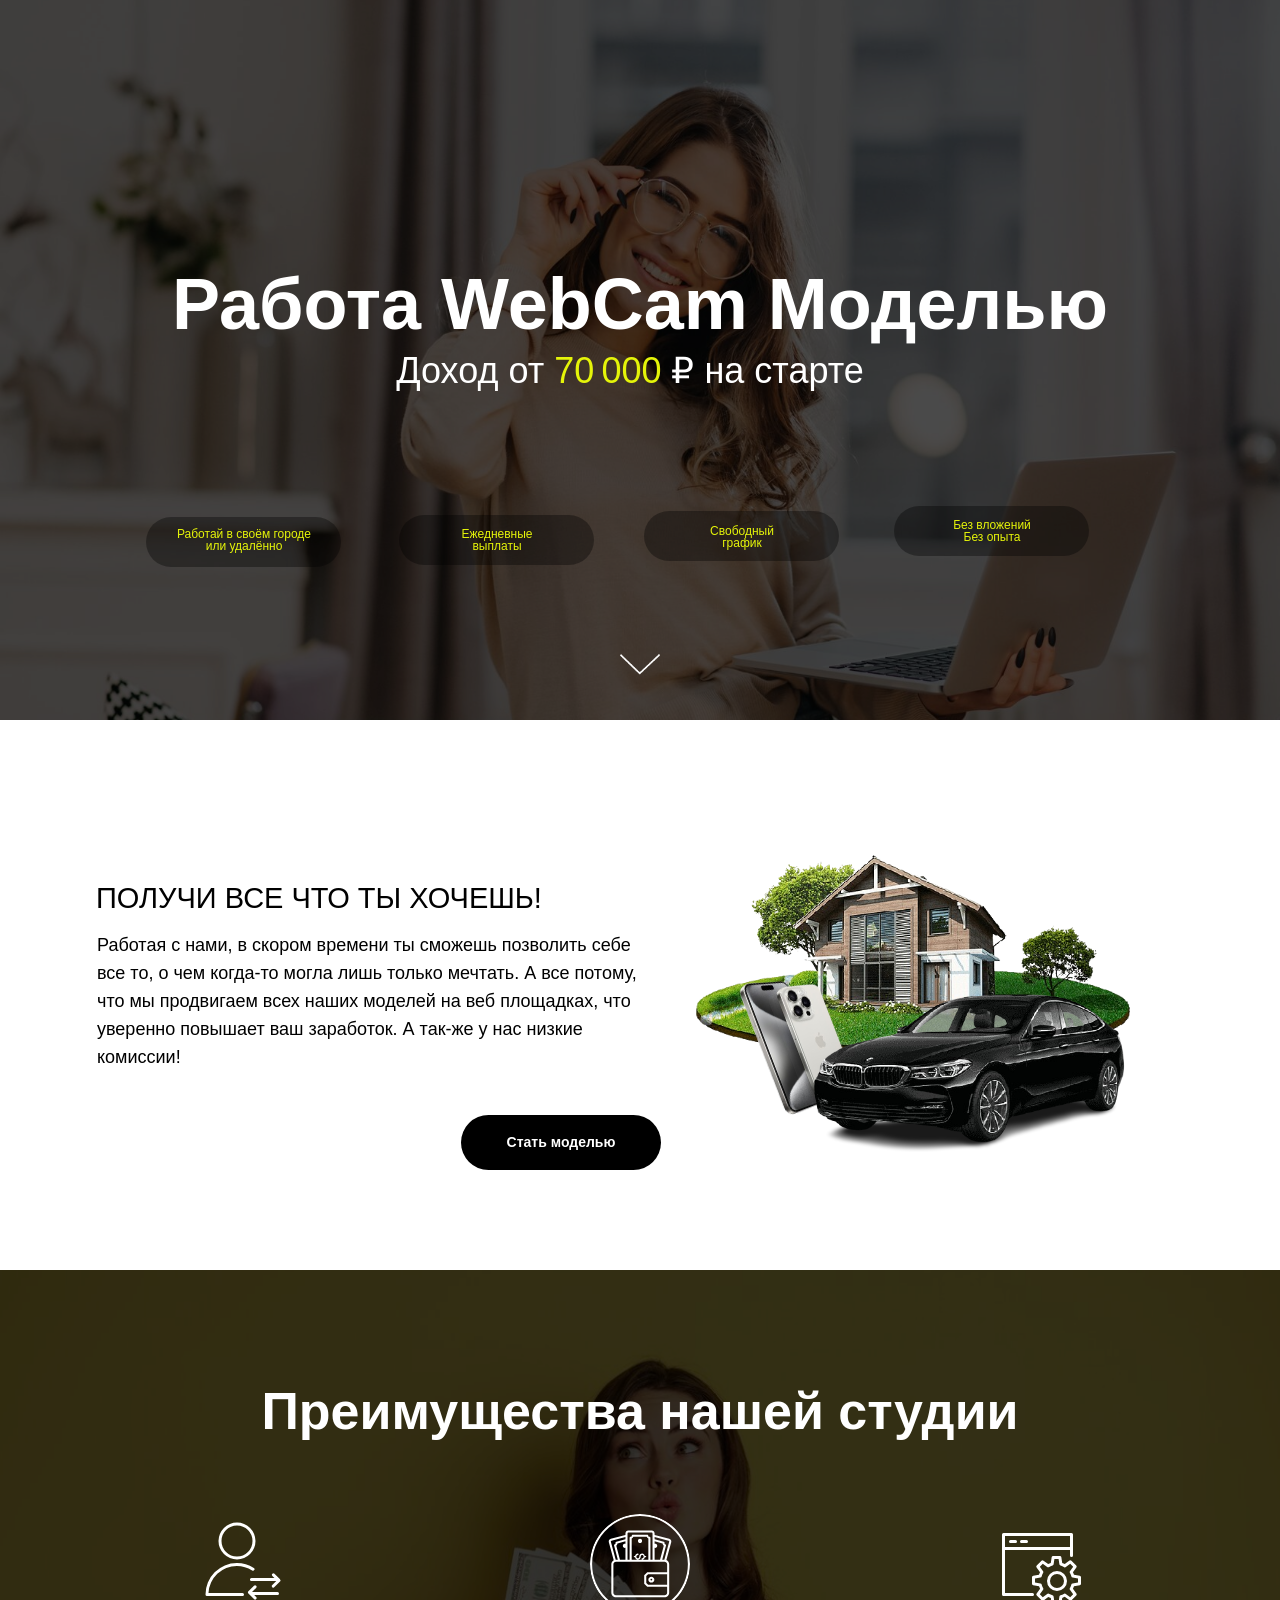
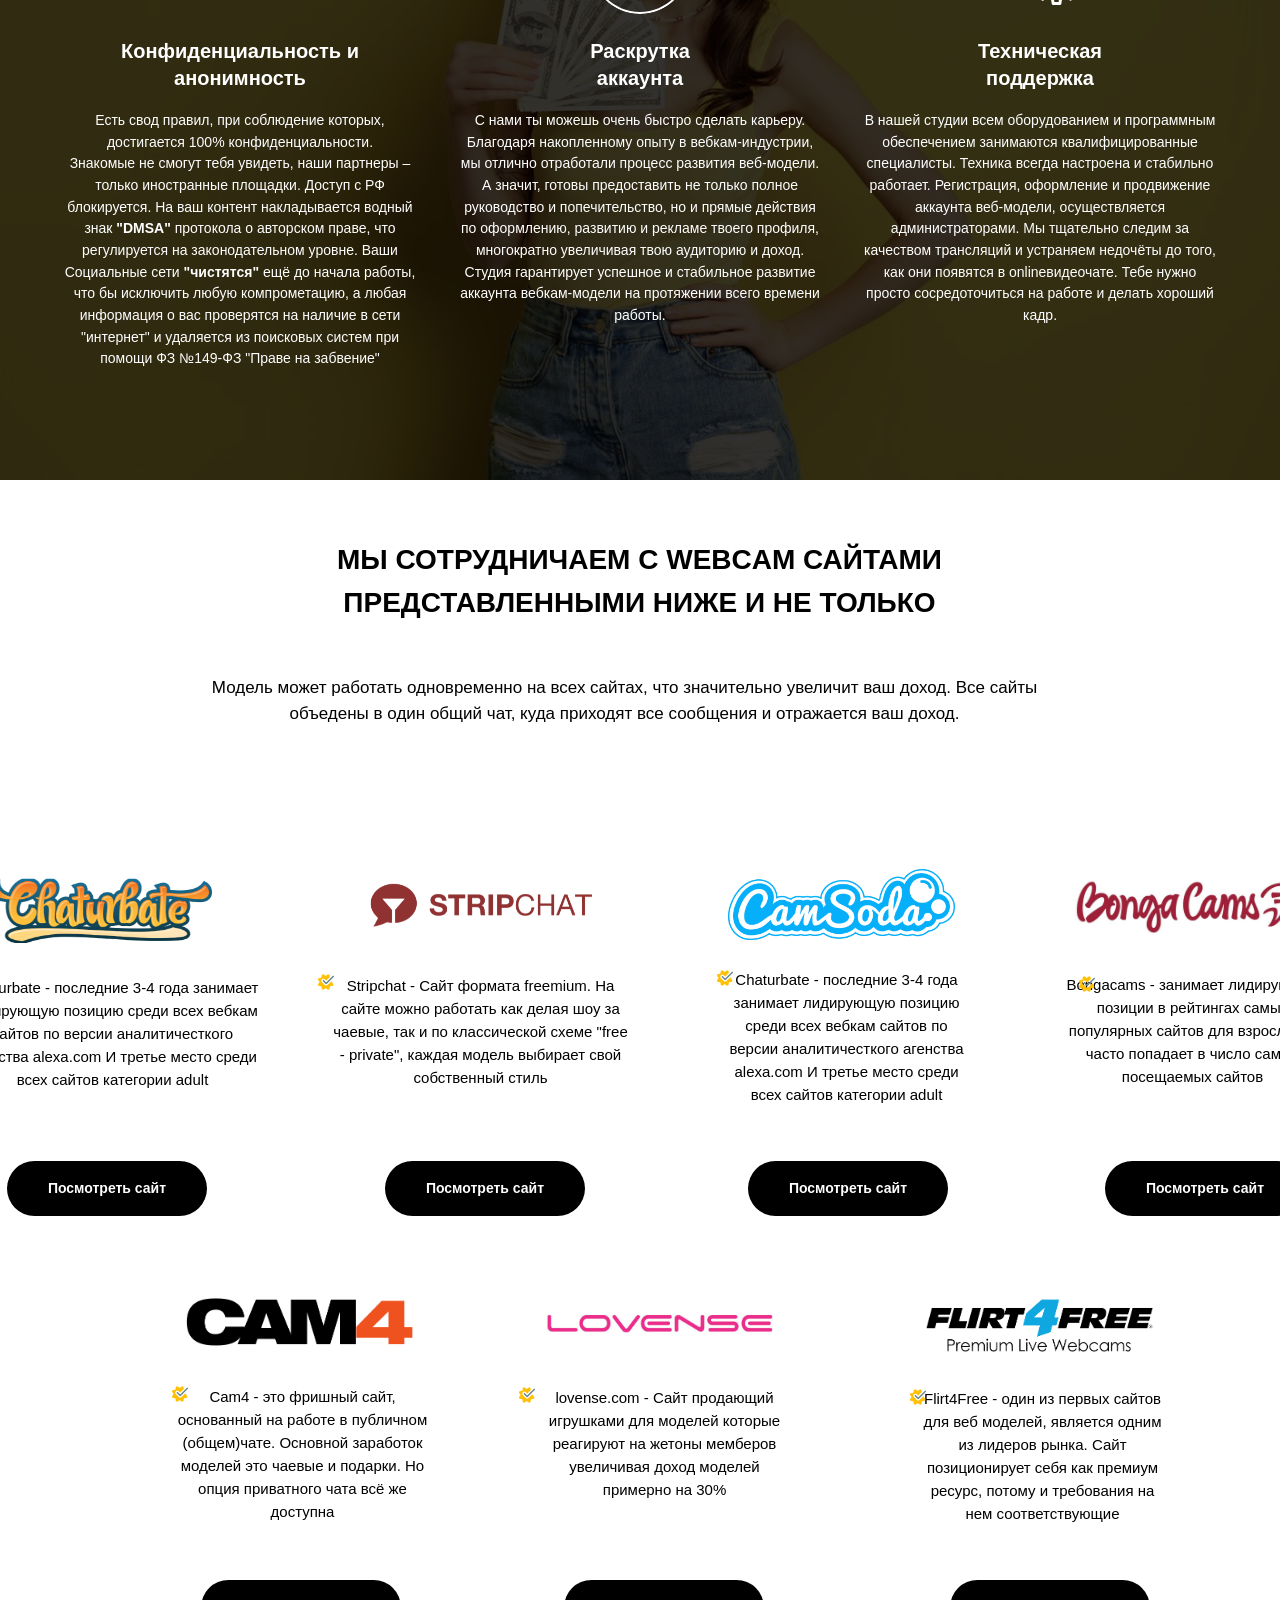
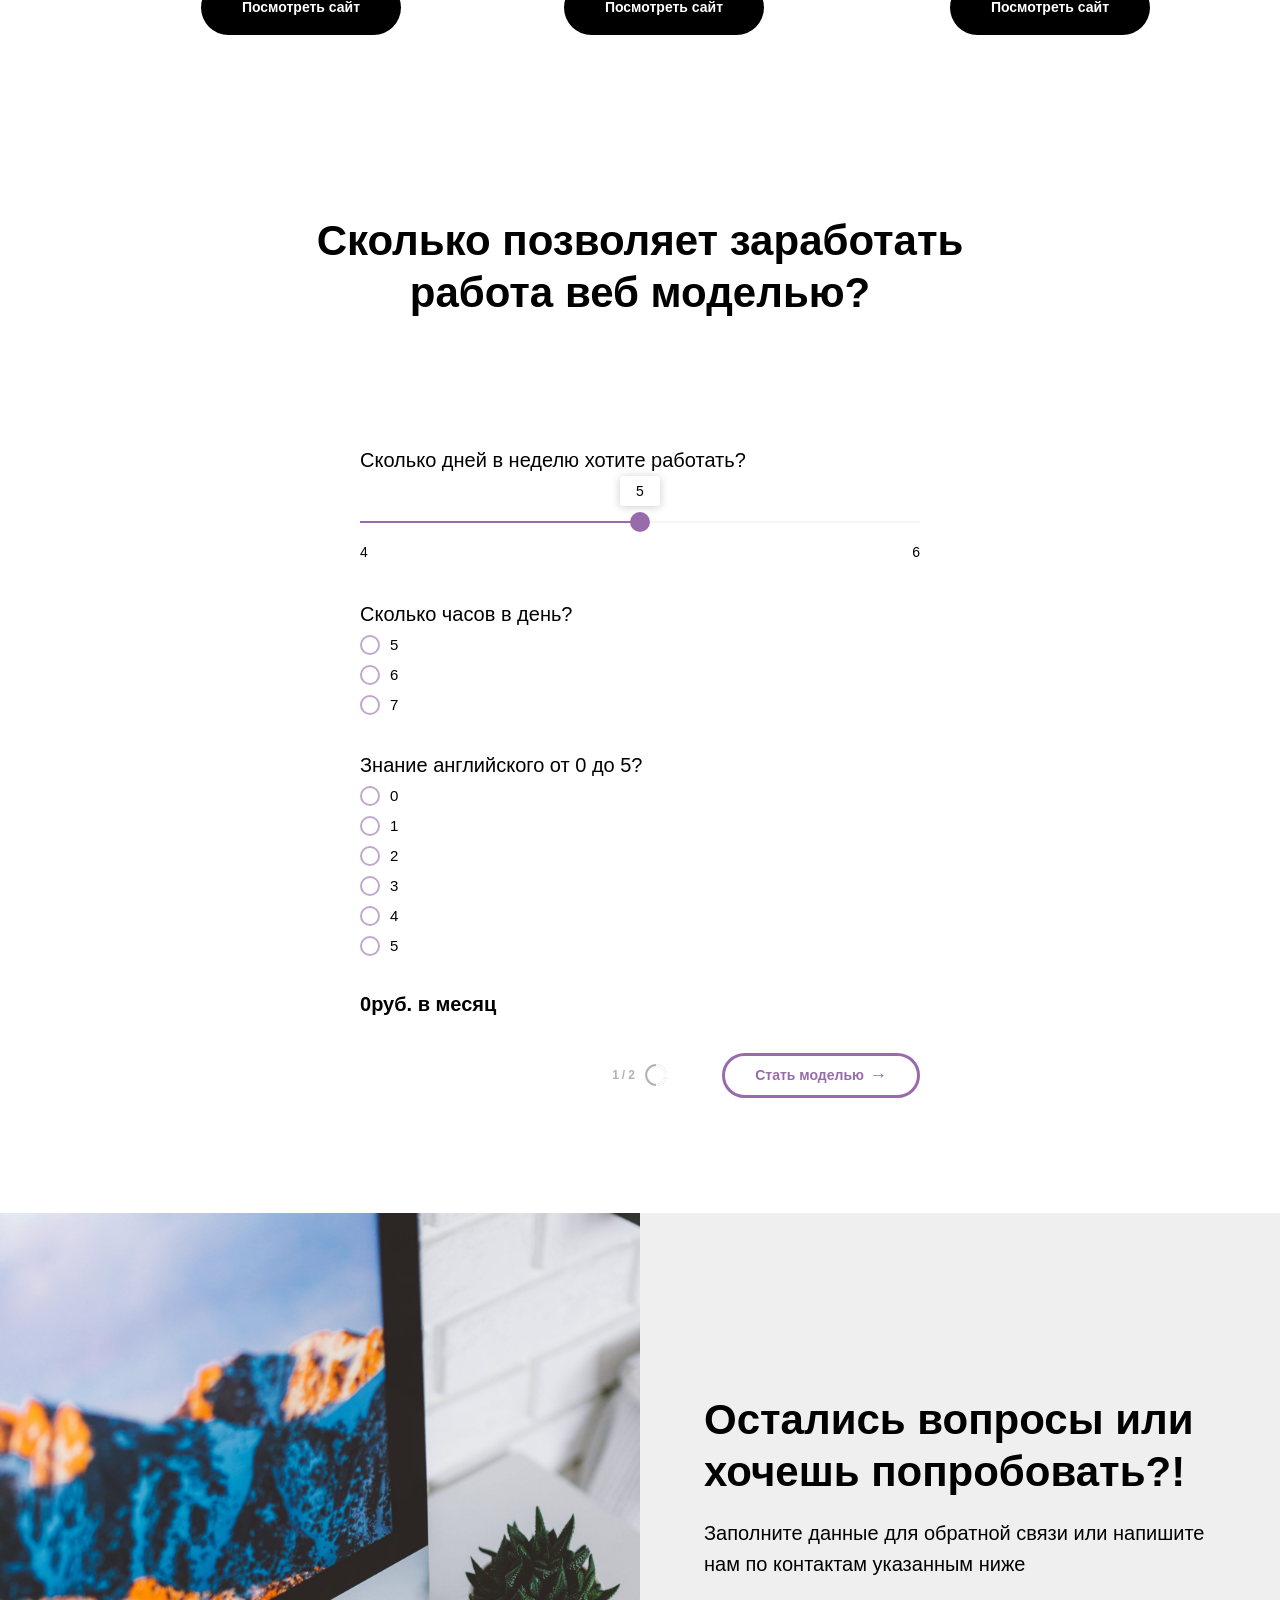
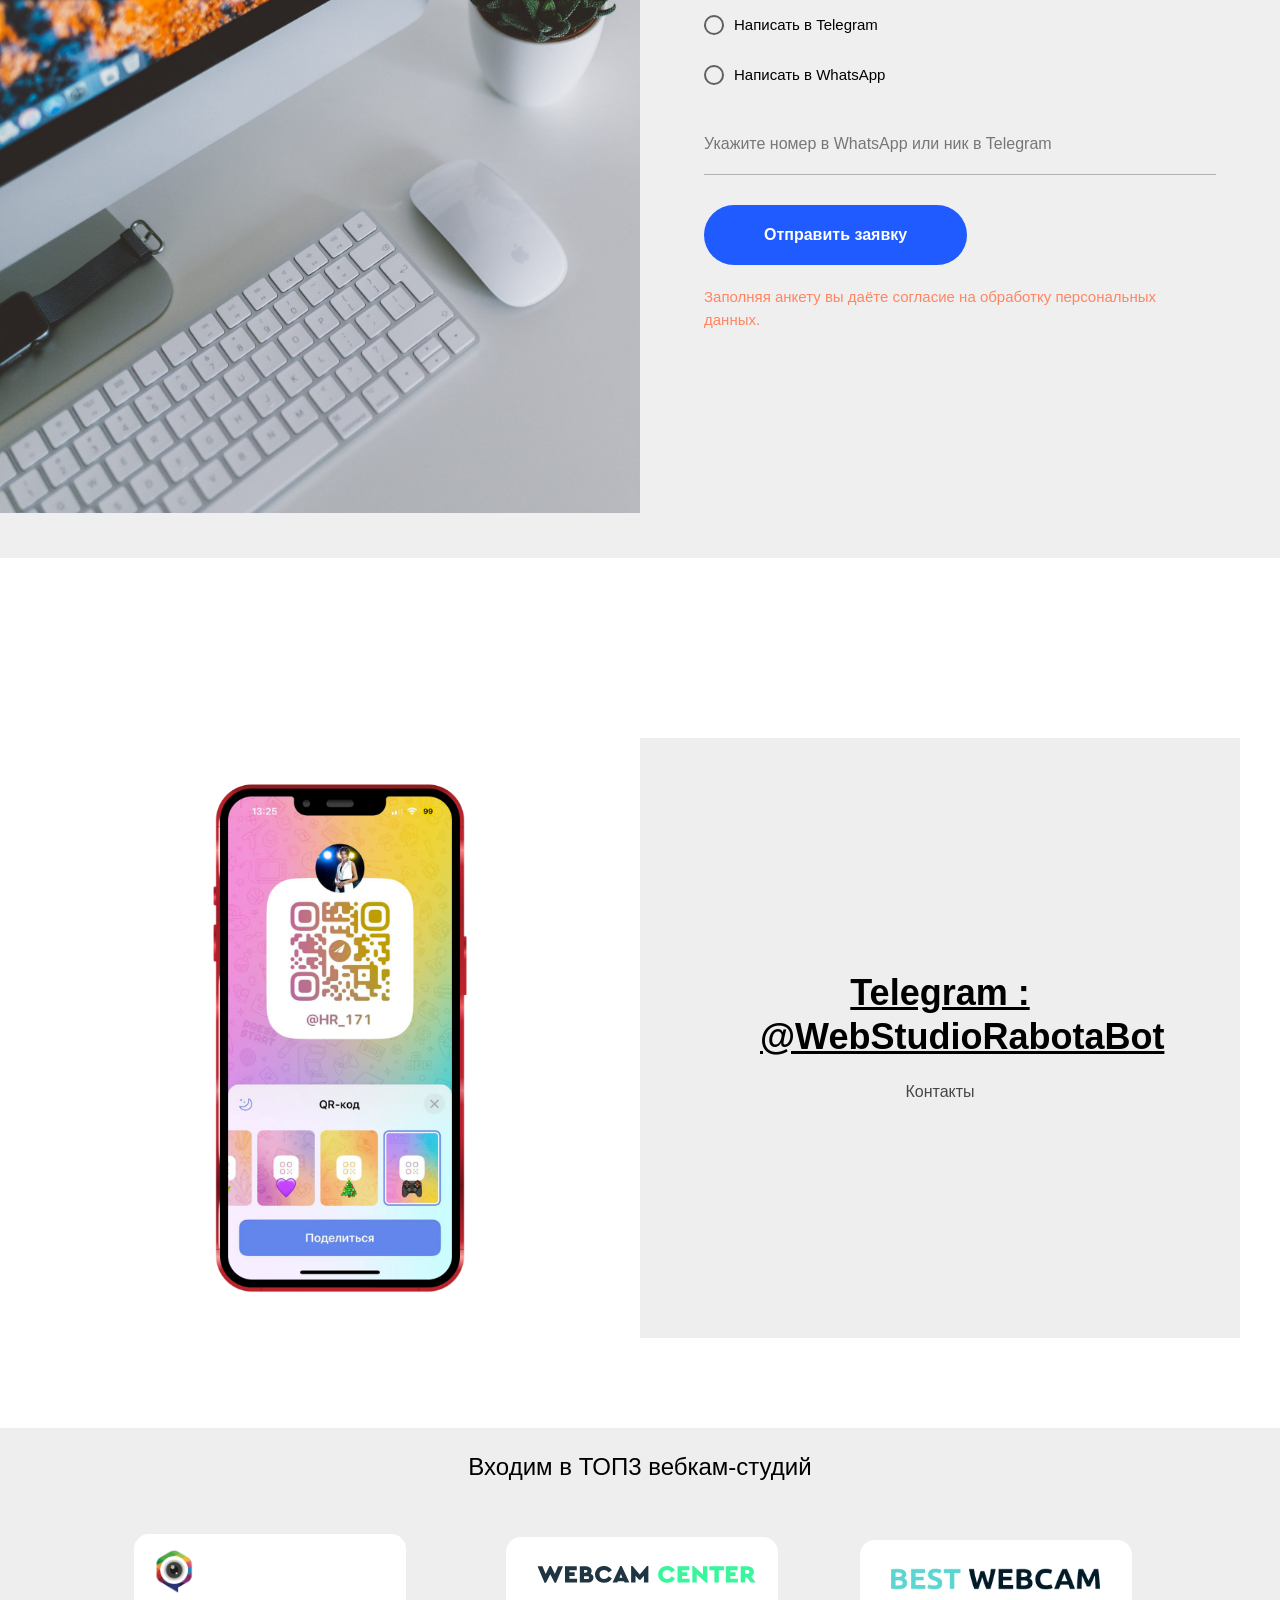
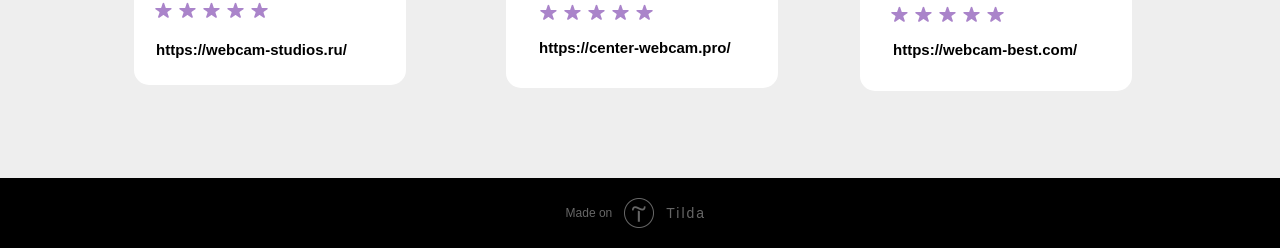
==== commit 5baaa53b: "Техбаза: свой description, H1 из главного заголовка Co-Authored-By: Claude Opus 5.5 (1M context) <no" ====
--- a/index.html
+++ b/index.html
@@ -1,4 +1,4 @@
-<!DOCTYPE html><html lang="ru"><head><meta charset="utf-8" /><meta http-equiv="Content-Type" content="text/html; charset=utf-8" /><meta name="viewport" content="width=device-width, initial-scale=1.0" /> <!--metatextblock--><title>Работа вебкам-моделью в студии и онлайн | Доход от 70 000 ₽</title><meta property="og:url" content="https://webcam-studios-pro.vercel.app/" /><meta property="og:title" content="Работа вебкам-моделью в студии и онлайн | Доход от 70 000 ₽" /><meta property="og:description" content="" /><meta property="og:type" content="website" /><meta property="og:image" content="images/tild6662-6136-4638-b234-313431663464__-__resize__504x__women-long-hair-legs.jpg" /><link rel="canonical" href="https://webcam-studios-pro.vercel.app/"><!--/metatextblock--><meta name="format-detection" content="telephone=no" /><meta http-equiv="x-dns-prefetch-control" content="on"><link rel="dns-prefetch" href="https://ws.tildacdn.com"><link rel="shortcut icon" href="images/tildafavicon.ico" type="image/x-icon" /><!-- Assets --><script src="https://neo.tildacdn.com/js/tilda-fallback-1.0.min.js" async charset="utf-8"></script><link rel="stylesheet" href="css/tilda-grid-3.0.min.css" type="text/css" media="all" onerror="this.loaderr='y';"/><link rel="stylesheet" href="css/tilda-blocks-page51063931.min.css?t=1719388433" type="text/css" media="all" onerror="this.loaderr='y';" /><link rel="stylesheet" href="css/tilda-animation-2.0.min.css" type="text/css" media="all" onerror="this.loaderr='y';" /><link rel="stylesheet" href="css/tilda-cover-1.0.min.css" type="text/css" media="all" onerror="this.loaderr='y';" /><link rel="stylesheet" href="css/tilda-forms-1.0.min.css" type="text/css" media="all" onerror="this.loaderr='y';" /><link rel="stylesheet" href="css/tilda-cards-1.0.min.css" type="text/css" media="all" onerror="this.loaderr='y';" /><link rel="stylesheet" href="css/fonts-tildasans.css" type="text/css" media="all" onerror="this.loaderr='y';" /><script nomodule src="js/tilda-polyfill-1.0.min.js" charset="utf-8"></script><script type="text/javascript">function t_onReady(func) {
+<!DOCTYPE html><html lang="ru"><head><meta charset="utf-8" /><meta http-equiv="Content-Type" content="text/html; charset=utf-8" /><meta name="viewport" content="width=device-width, initial-scale=1.0" /> <!--metatextblock--><meta name="description" content="Работа вебкам-моделью в студии и онлайн: доход от 70 000 ₽, анонимность, раскрутка профиля, можно без опыта. Заявка — в Telegram." /><title>Работа вебкам-моделью в студии и онлайн | Доход от 70 000 ₽</title><meta property="og:url" content="https://webcam-studios-pro.vercel.app/" /><meta property="og:title" content="Работа вебкам-моделью в студии и онлайн | Доход от 70 000 ₽" /><meta property="og:description" content="Работа вебкам-моделью в студии и онлайн: доход от 70 000 ₽, анонимность, раскрутка профиля, можно без опыта. Заявка — в Telegram." /><meta property="og:type" content="website" /><meta property="og:image" content="images/tild6662-6136-4638-b234-313431663464__-__resize__504x__women-long-hair-legs.jpg" /><link rel="canonical" href="https://webcam-studios-pro.vercel.app/"><!--/metatextblock--><meta name="format-detection" content="telephone=no" /><meta http-equiv="x-dns-prefetch-control" content="on"><link rel="dns-prefetch" href="https://ws.tildacdn.com"><link rel="shortcut icon" href="images/tildafavicon.ico" type="image/x-icon" /><!-- Assets --><script src="https://neo.tildacdn.com/js/tilda-fallback-1.0.min.js" async charset="utf-8"></script><link rel="stylesheet" href="css/tilda-grid-3.0.min.css" type="text/css" media="all" onerror="this.loaderr='y';"/><link rel="stylesheet" href="css/tilda-blocks-page51063931.min.css?t=1719388433" type="text/css" media="all" onerror="this.loaderr='y';" /><link rel="stylesheet" href="css/tilda-animation-2.0.min.css" type="text/css" media="all" onerror="this.loaderr='y';" /><link rel="stylesheet" href="css/tilda-cover-1.0.min.css" type="text/css" media="all" onerror="this.loaderr='y';" /><link rel="stylesheet" href="css/tilda-forms-1.0.min.css" type="text/css" media="all" onerror="this.loaderr='y';" /><link rel="stylesheet" href="css/tilda-cards-1.0.min.css" type="text/css" media="all" onerror="this.loaderr='y';" /><link rel="stylesheet" href="css/fonts-tildasans.css" type="text/css" media="all" onerror="this.loaderr='y';" /><script nomodule src="js/tilda-polyfill-1.0.min.js" charset="utf-8"></script><script type="text/javascript">function t_onReady(func) {
 if (document.readyState != 'loading') {
 func();
 } else {
@@ -35,7 +35,7 @@
 }
 })();</script></head><body class="t-body" style="margin:0;"><!--allrecords--><div id="allrecords" data-tilda-export="yes" class="t-records" data-hook="blocks-collection-content-node" data-tilda-project-id="9686929" data-tilda-page-id="51063931" data-tilda-formskey="b5f3f905acbe036b43c4be16d9686929" data-tilda-cookie="no" data-tilda-lazy="yes" data-tilda-root-zone="com" ><div id="rec765666544" class="r t-rec" style=" " data-animationappear="off" data-record-type="396" ><!-- T396 --><style>#rec765666544 .t396__artboard {min-height: 550px;height: 80vh; background-color: #ffffff; }#rec765666544 .t396__filter {min-height: 550px;height: 80vh; background-image: -webkit-gradient( linear, left top, left bottom, from(rgba(0,0,0,0.7)), to(rgba(0,0,0,0.7)) );background-image: -webkit-linear-gradient(top, rgba(0,0,0,0.7), rgba(0,0,0,0.7));background-image: linear-gradient(to bottom, rgba(0,0,0,0.7), rgba(0,0,0,0.7));will-change: transform;}#rec765666544 .t396__carrier{min-height: 550px;height: 80vh;background-position: center center;background-attachment: scroll;background-image: url('images/tild3735-3037-4130-a131-306338376332__-__resize__20x__cute-girl-in-beige-s.jpg');background-size: cover;background-repeat: no-repeat;}@media screen and (max-width: 1199px) {#rec765666544 .t396__artboard,#rec765666544 .t396__filter,#rec765666544 .t396__carrier {}#rec765666544 .t396__filter {}#rec765666544 .t396__carrier {background-attachment: scroll;}}@media screen and (max-width: 959px) {#rec765666544 .t396__artboard,#rec765666544 .t396__filter,#rec765666544 .t396__carrier {}#rec765666544 .t396__filter {}#rec765666544 .t396__carrier {background-attachment: scroll;}}@media screen and (max-width: 639px) {#rec765666544 .t396__artboard,#rec765666544 .t396__filter,#rec765666544 .t396__carrier {}#rec765666544 .t396__filter {}#rec765666544 .t396__carrier {background-attachment: scroll;}}@media screen and (max-width: 479px) {#rec765666544 .t396__artboard,#rec765666544 .t396__filter,#rec765666544 .t396__carrier {min-height: 610px;}#rec765666544 .t396__filter {}#rec765666544 .t396__carrier {background-attachment: scroll;}} #rec765666544 .tn-elem[data-elem-id="1470209944682"] { color: #ffffff; text-align: center; z-index: 2; top: calc(40vh - 0px + -14px);left: calc(50% - 580px + 0px);width: 1160px;}#rec765666544 .tn-elem[data-elem-id="1470209944682"] .tn-atom { color: #ffffff; font-size: 72px; font-family: 'Arial',Arial,sans-serif; line-height: 1.15; font-weight: 700; background-position: center center;border-color: transparent ;border-style: solid ; }@media screen and (max-width: 1199px) {#rec765666544 .tn-elem[data-elem-id="1470209944682"] {top: calc(275px - 0px + -13px);left: calc(50% - 580px + 0px);width: 940px;}#rec765666544 .tn-elem[data-elem-id="1470209944682"] .tn-atom { font-size: 68px; }}@media screen and (max-width: 959px) {#rec765666544 .tn-elem[data-elem-id="1470209944682"] {top: calc(275px - 0px + -45px);left: calc(50% - 580px + 0px);width: 620px;}}@media screen and (max-width: 639px) {#rec765666544 .tn-elem[data-elem-id="1470209944682"] {top: calc(275px - 0px + -1px);left: calc(50% - 580px + 0px);width: 460px;}#rec765666544 .tn-elem[data-elem-id="1470209944682"] .tn-atom { font-size: 32px; }}@media screen and (max-width: 479px) {#rec765666544 .tn-elem[data-elem-id="1470209944682"] {top: calc(275px - 0px + -219px);left: calc(50% - 580px + 0px);width: 300px;}#rec765666544 .tn-elem[data-elem-id="1470209944682"] .tn-atom { font-size: 30px; }} #rec765666544 .tn-elem[data-elem-id="1470210011265"] { color: #ffffff; text-align: center; z-index: 3; top: calc(40vh - 0px + 38px);left: calc(50% - 402px + -10px);width: 804px;}#rec765666544 .tn-elem[data-elem-id="1470210011265"] .tn-atom { color: #ffffff; font-size: 36px; font-family: 'Montserrat',Arial,sans-serif; line-height: 1.5; font-weight: 400; background-position: center center;border-color: transparent ;border-style: solid ; }@media screen and (max-width: 1199px) {#rec765666544 .tn-elem[data-elem-id="1470210011265"] {top: calc(275px - 0px + 100px);left: calc(50% - 402px + 0px);}#rec765666544 .tn-elem[data-elem-id="1470210011265"] .tn-atom { font-size: 22px; line-height: 1.55; }}@media screen and (max-width: 959px) {#rec765666544 .tn-elem[data-elem-id="1470210011265"] {top: calc(275px - 0px + 107px);left: calc(50% - 402px + 0px);width: 620px;}}@media screen and (max-width: 639px) {#rec765666544 .tn-elem[data-elem-id="1470210011265"] {top: calc(275px - 0px + 28px);left: calc(50% - 402px + 0px);width: 460px;}#rec765666544 .tn-elem[data-elem-id="1470210011265"] .tn-atom { font-size: 14px; }}@media screen and (max-width: 479px) {#rec765666544 .tn-elem[data-elem-id="1470210011265"] {top: calc(275px - 0px + -178px);left: calc(50% - 402px + 0px);width: 300px;}} #rec765666544 .tn-elem[data-elem-id="1473773480425"] { color: #ffffff; text-align: center; z-index: 4; top: calc(40vh - 0px + -147px);left: calc(50% - 580px + 0px);width: 1160px;}#rec765666544 .tn-elem[data-elem-id="1473773480425"] .tn-atom { color: #ffffff; font-size: 14px; font-family: 'Arial',Arial,sans-serif; line-height: 1.55; font-weight: 700; letter-spacing: 2.5px; background-position: center center;border-color: transparent ;border-style: solid ; }@media screen and (max-width: 1199px) {#rec765666544 .tn-elem[data-elem-id="1473773480425"] {top: calc(275px - 0px + -142.5px);left: calc(50% - 580px + 0px);width: 940px;}}@media screen and (max-width: 959px) {#rec765666544 .tn-elem[data-elem-id="1473773480425"] {top: calc(275px - 0px + -196.5px);left: calc(50% - 580px + 0px);width: 620px;}}@media screen and (max-width: 639px) {#rec765666544 .tn-elem[data-elem-id="1473773480425"] {top: calc(275px - 0px + -107.5px);left: calc(50% - 580px + 0px);width: 460px;}#rec765666544 .tn-elem[data-elem-id="1473773480425"] .tn-atom { font-size: 10px; }}@media screen and (max-width: 479px) {#rec765666544 .tn-elem[data-elem-id="1473773480425"] {top: calc(275px - 0px + -126.5px);left: calc(50% - 580px + 0px);width: 300px;}} #rec765666544 .tn-elem[data-elem-id="1504792630047"] { z-index: 5; top: calc(80vh + -34px);left: calc(50% - 20px + 0px);width: 40px;}#rec765666544 .tn-elem[data-elem-id="1504792630047"] .tn-atom { background-position: center center;border-color: transparent ;border-style: solid ; }@media screen and (max-width: 1199px) {}@media screen and (max-width: 959px) {}@media screen and (max-width: 639px) {#rec765666544 .tn-elem[data-elem-id="1504792630047"] {top: calc(550px + -17px);left: calc(50% - 20px + 0px);width: 30px;}}@media screen and (max-width: 479px) {} #rec765666544 .tn-elem[data-elem-id="1703513099328"] { z-index: 6; top: calc(40vh - 275px + 432px);left: calc(50% - 600px + 106px);width: 195px;height:50px;}#rec765666544 .tn-elem[data-elem-id="1703513099328"] .tn-atom {border-radius: 40px; opacity: 0.35; background-color: #000000; background-position: center center;border-color: transparent ;border-style: solid ; }@media screen and (max-width: 1199px) {}@media screen and (max-width: 959px) {}@media screen and (max-width: 639px) {#rec765666544 .tn-elem[data-elem-id="1703513099328"] {top: 358px;left: calc(50% - 240px + 34px);}}@media screen and (max-width: 479px) {#rec765666544 .tn-elem[data-elem-id="1703513099328"] {top: 429px;left: calc(50% - 160px + 2px);width: 156px;height: 38px;}} #rec765666544 .tn-elem[data-elem-id="1703513214111"] { color: #000000; text-align: center; z-index: 7; top: calc(40vh - 275px + 443px);left: calc(50% - 600px + 124px);width: 160px;}#rec765666544 .tn-elem[data-elem-id="1703513214111"] .tn-atom { color: #000000; font-size: 12px; font-family: 'Montserrat',Arial,sans-serif; line-height: 1; font-weight: 400; background-position: center center;border-color: transparent ;border-style: solid ; }@media screen and (max-width: 1199px) {}@media screen and (max-width: 959px) {}@media screen and (max-width: 639px) {#rec765666544 .tn-elem[data-elem-id="1703513214111"] {top: 369px;left: calc(50% - 240px + 52px);}}@media screen and (max-width: 479px) {#rec765666544 .tn-elem[data-elem-id="1703513214111"] {top: 438px;left: calc(50% - 160px + 17px);width: 131px;}#rec765666544 .tn-elem[data-elem-id="1703513214111"] .tn-atom { font-size: 10px; }} #rec765666544 .tn-elem[data-elem-id="1703513330856"] { z-index: 8; top: calc(40vh - 275px + 430px);left: calc(50% - 600px + 359px);width: 195px;height:50px;}#rec765666544 .tn-elem[data-elem-id="1703513330856"] .tn-atom {border-radius: 40px; opacity: 0.35; background-color: #000000; background-position: center center;border-color: transparent ;border-style: solid ; }@media screen and (max-width: 1199px) {}@media screen and (max-width: 959px) {}@media screen and (max-width: 639px) {#rec765666544 .tn-elem[data-elem-id="1703513330856"] {top: 360px;left: calc(50% - 240px + 252px);}}@media screen and (max-width: 479px) {#rec765666544 .tn-elem[data-elem-id="1703513330856"] {top: 429px;left: calc(50% - 160px + 163px);width: 156px;height: 38px;}} #rec765666544 .tn-elem[data-elem-id="1703513330861"] { color: #000000; text-align: center; z-index: 9; top: calc(40vh - 275px + 443px);left: calc(50% - 600px + 377px);width: 160px;}#rec765666544 .tn-elem[data-elem-id="1703513330861"] .tn-atom { color: #000000; font-size: 12px; font-family: 'Montserrat',Arial,sans-serif; line-height: 1; font-weight: 400; background-position: center center;border-color: transparent ;border-style: solid ; }@media screen and (max-width: 1199px) {}@media screen and (max-width: 959px) {}@media screen and (max-width: 639px) {#rec765666544 .tn-elem[data-elem-id="1703513330861"] {top: 371px;left: calc(50% - 240px + 271px);}}@media screen and (max-width: 479px) {#rec765666544 .tn-elem[data-elem-id="1703513330861"] {top: 438px;left: calc(50% - 160px + 164px);width: 156px;}#rec765666544 .tn-elem[data-elem-id="1703513330861"] .tn-atom { font-size: 10px; }} #rec765666544 .tn-elem[data-elem-id="1703513433406"] { z-index: 10; top: calc(40vh - 275px + 426px);left: calc(50% - 600px + 604px);width: 195px;height:50px;}#rec765666544 .tn-elem[data-elem-id="1703513433406"] .tn-atom {border-radius: 40px; opacity: 0.35; background-color: #000000; background-position: center center;border-color: transparent ;border-style: solid ; }@media screen and (max-width: 1199px) {}@media screen and (max-width: 959px) {}@media screen and (max-width: 639px) {#rec765666544 .tn-elem[data-elem-id="1703513433406"] {top: 433px;left: calc(50% - 240px + 34px);}}@media screen and (max-width: 479px) {#rec765666544 .tn-elem[data-elem-id="1703513433406"] {top: 476px;left: calc(50% - 160px + 2px);width: 156px;height: 38px;}} #rec765666544 .tn-elem[data-elem-id="1703513433412"] { color: #000000; text-align: center; z-index: 11; top: calc(40vh - 275px + 440px);left: calc(50% - 600px + 622px);width: 160px;}#rec765666544 .tn-elem[data-elem-id="1703513433412"] .tn-atom { color: #000000; font-size: 12px; font-family: 'Montserrat',Arial,sans-serif; line-height: 1; font-weight: 400; background-position: center center;border-color: transparent ;border-style: solid ; }@media screen and (max-width: 1199px) {}@media screen and (max-width: 959px) {}@media screen and (max-width: 639px) {#rec765666544 .tn-elem[data-elem-id="1703513433412"] {top: 446px;left: calc(50% - 240px + 52px);}}@media screen and (max-width: 479px) {#rec765666544 .tn-elem[data-elem-id="1703513433412"] {top: 485px;left: calc(50% - 160px + 7px);width: 156px;}#rec765666544 .tn-elem[data-elem-id="1703513433412"] .tn-atom { font-size: 10px; }} #rec765666544 .tn-elem[data-elem-id="1703513498869"] { z-index: 12; top: calc(40vh - 275px + 421px);left: calc(50% - 600px + 854px);width: 195px;height:50px;}#rec765666544 .tn-elem[data-elem-id="1703513498869"] .tn-atom {border-radius: 40px; opacity: 0.35; background-color: #000000; background-position: center center;border-color: transparent ;border-style: solid ; }@media screen and (max-width: 1199px) {}@media screen and (max-width: 959px) {}@media screen and (max-width: 639px) {#rec765666544 .tn-elem[data-elem-id="1703513498869"] {top: 433px;left: calc(50% - 240px + 251px);}}@media screen and (max-width: 479px) {#rec765666544 .tn-elem[data-elem-id="1703513498869"] {top: 475px;left: calc(50% - 160px + 163px);width: 156px;height: 38px;}} #rec765666544 .tn-elem[data-elem-id="1703513498874"] { color: #e5f409; text-align: center; z-index: 13; top: calc(40vh - 275px + 434px);left: calc(50% - 600px + 872px);width: 160px;}#rec765666544 .tn-elem[data-elem-id="1703513498874"] .tn-atom { color: #e5f409; font-size: 12px; font-family: 'Montserrat',Arial,sans-serif; line-height: 1; font-weight: 400; background-position: center center;border-color: transparent ;border-style: solid ; }@media screen and (max-width: 1199px) {}@media screen and (max-width: 959px) {}@media screen and (max-width: 639px) {#rec765666544 .tn-elem[data-elem-id="1703513498874"] {top: 446px;left: calc(50% - 240px + 269px);}}@media screen and (max-width: 479px) {#rec765666544 .tn-elem[data-elem-id="1703513498874"] {top: 484px;left: calc(50% - 160px + 167px);width: 156px;}#rec765666544 .tn-elem[data-elem-id="1703513498874"] .tn-atom { font-size: 10px; }}</style><div class='t396'><div class="t396__artboard" data-artboard-recid="765666544" data-artboard-screens="320,480,640,960,1200" data-artboard-height="550" data-artboard-valign="center" data-artboard-height_vh="80" data-artboard-upscale="grid" data-artboard-height-res-320="610" 
 ><div class="t396__carrier t-bgimg" data-artboard-recid="765666544" data-original="images/tild3735-3037-4130-a131-306338376332__cute-girl-in-beige-s.jpg"></div><div class="t396__filter" data-artboard-recid="765666544"></div><div class='t396__elem tn-elem tn-elem__7656665441470209944682' data-elem-id='1470209944682' data-elem-type='text' data-field-top-value="-14" data-field-left-value="0" data-field-width-value="1160" data-field-axisy-value="center" data-field-axisx-value="center" data-field-container-value="grid" data-field-topunits-value="px" data-field-leftunits-value="px" data-field-heightunits-value="" data-field-widthunits-value="px" data-field-top-res-320-value="-219" data-field-left-res-320-value="0" data-field-width-res-320-value="300" data-field-top-res-480-value="-1" data-field-left-res-480-value="0" data-field-width-res-480-value="460" data-field-top-res-640-value="-45" data-field-left-res-640-value="0" data-field-width-res-640-value="620" data-field-top-res-960-value="-13" data-field-left-res-960-value="0" data-field-width-res-960-value="940" 
-><div class='tn-atom'field='tn_text_1470209944682'>Работа WebCam Моделью<br><br></div> </div><div class='t396__elem tn-elem tn-elem__7656665441470210011265' data-elem-id='1470210011265' data-elem-type='text' data-field-top-value="38" data-field-left-value="-10" data-field-width-value="804" data-field-axisy-value="center" data-field-axisx-value="center" data-field-container-value="grid" data-field-topunits-value="px" data-field-leftunits-value="px" data-field-heightunits-value="" data-field-widthunits-value="px" data-field-top-res-320-value="-178" data-field-left-res-320-value="0" data-field-width-res-320-value="300" data-field-top-res-480-value="28" data-field-left-res-480-value="0" data-field-width-res-480-value="460" data-field-top-res-640-value="107" data-field-left-res-640-value="0" data-field-width-res-640-value="620" data-field-top-res-960-value="100" data-field-left-res-960-value="0" 
+><h1 class='tn-atom'field='tn_text_1470209944682' style="margin:0">Работа WebCam Моделью<br><br></h1> </div><div class='t396__elem tn-elem tn-elem__7656665441470210011265' data-elem-id='1470210011265' data-elem-type='text' data-field-top-value="38" data-field-left-value="-10" data-field-width-value="804" data-field-axisy-value="center" data-field-axisx-value="center" data-field-container-value="grid" data-field-topunits-value="px" data-field-leftunits-value="px" data-field-heightunits-value="" data-field-widthunits-value="px" data-field-top-res-320-value="-178" data-field-left-res-320-value="0" data-field-width-res-320-value="300" data-field-top-res-480-value="28" data-field-left-res-480-value="0" data-field-width-res-480-value="460" data-field-top-res-640-value="107" data-field-left-res-640-value="0" data-field-width-res-640-value="620" data-field-top-res-960-value="100" data-field-left-res-960-value="0" 
 ><div class='tn-atom'field='tn_text_1470210011265'>Доход от <span style="color: rgb(229, 244, 9);">70 000</span> ₽ на старте<br><br></div> </div><div class='t396__elem tn-elem tn-elem__7656665441473773480425' data-elem-id='1473773480425' data-elem-type='text' data-field-top-value="-147" data-field-left-value="0" data-field-width-value="1160" data-field-axisy-value="center" data-field-axisx-value="center" data-field-container-value="grid" data-field-topunits-value="px" data-field-leftunits-value="px" data-field-heightunits-value="" data-field-widthunits-value="px" data-field-top-res-320-value="-126.5" data-field-left-res-320-value="0" data-field-width-res-320-value="300" data-field-top-res-480-value="-107.5" data-field-left-res-480-value="0" data-field-width-res-480-value="460" data-field-top-res-640-value="-196.5" data-field-left-res-640-value="0" data-field-width-res-640-value="620" data-field-top-res-960-value="-142.5" data-field-left-res-960-value="0" data-field-width-res-960-value="940" 
 ><div class='tn-atom'field='tn_text_1473773480425'></div> </div><div class='t396__elem tn-elem tn-elem__7656665441504792630047' data-elem-id='1504792630047' data-elem-type='image' data-field-top-value="-34" data-field-left-value="0" data-field-width-value="40" data-field-axisy-value="bottom" data-field-axisx-value="center" data-field-container-value="window" data-field-topunits-value="px" data-field-leftunits-value="px" data-field-heightunits-value="" data-field-widthunits-value="px" data-field-filewidth-value="272" data-field-fileheight-value="250" data-field-top-res-480-value="-17" data-field-left-res-480-value="0" data-field-width-res-480-value="30" 
 ><div class='tn-atom' ><img class='tn-atom__img t-img' data-original='images/tild3966-3462-4563-b235-333731376634__arrow_white.gif' alt='' imgfield='tn_img_1504792630047' /></div></div><div class='t396__elem tn-elem tn-elem__7656665441703513099328' data-elem-id='1703513099328' data-elem-type='shape' data-field-top-value="432" data-field-left-value="106" data-field-height-value="50" data-field-width-value="195" data-field-axisy-value="top" data-field-axisx-value="left" data-field-container-value="grid" data-field-topunits-value="px" data-field-leftunits-value="px" data-field-heightunits-value="px" data-field-widthunits-value="px" data-field-top-res-320-value="429" data-field-left-res-320-value="2" data-field-height-res-320-value="38" data-field-width-res-320-value="156" data-field-top-res-480-value="358" data-field-left-res-480-value="34" 
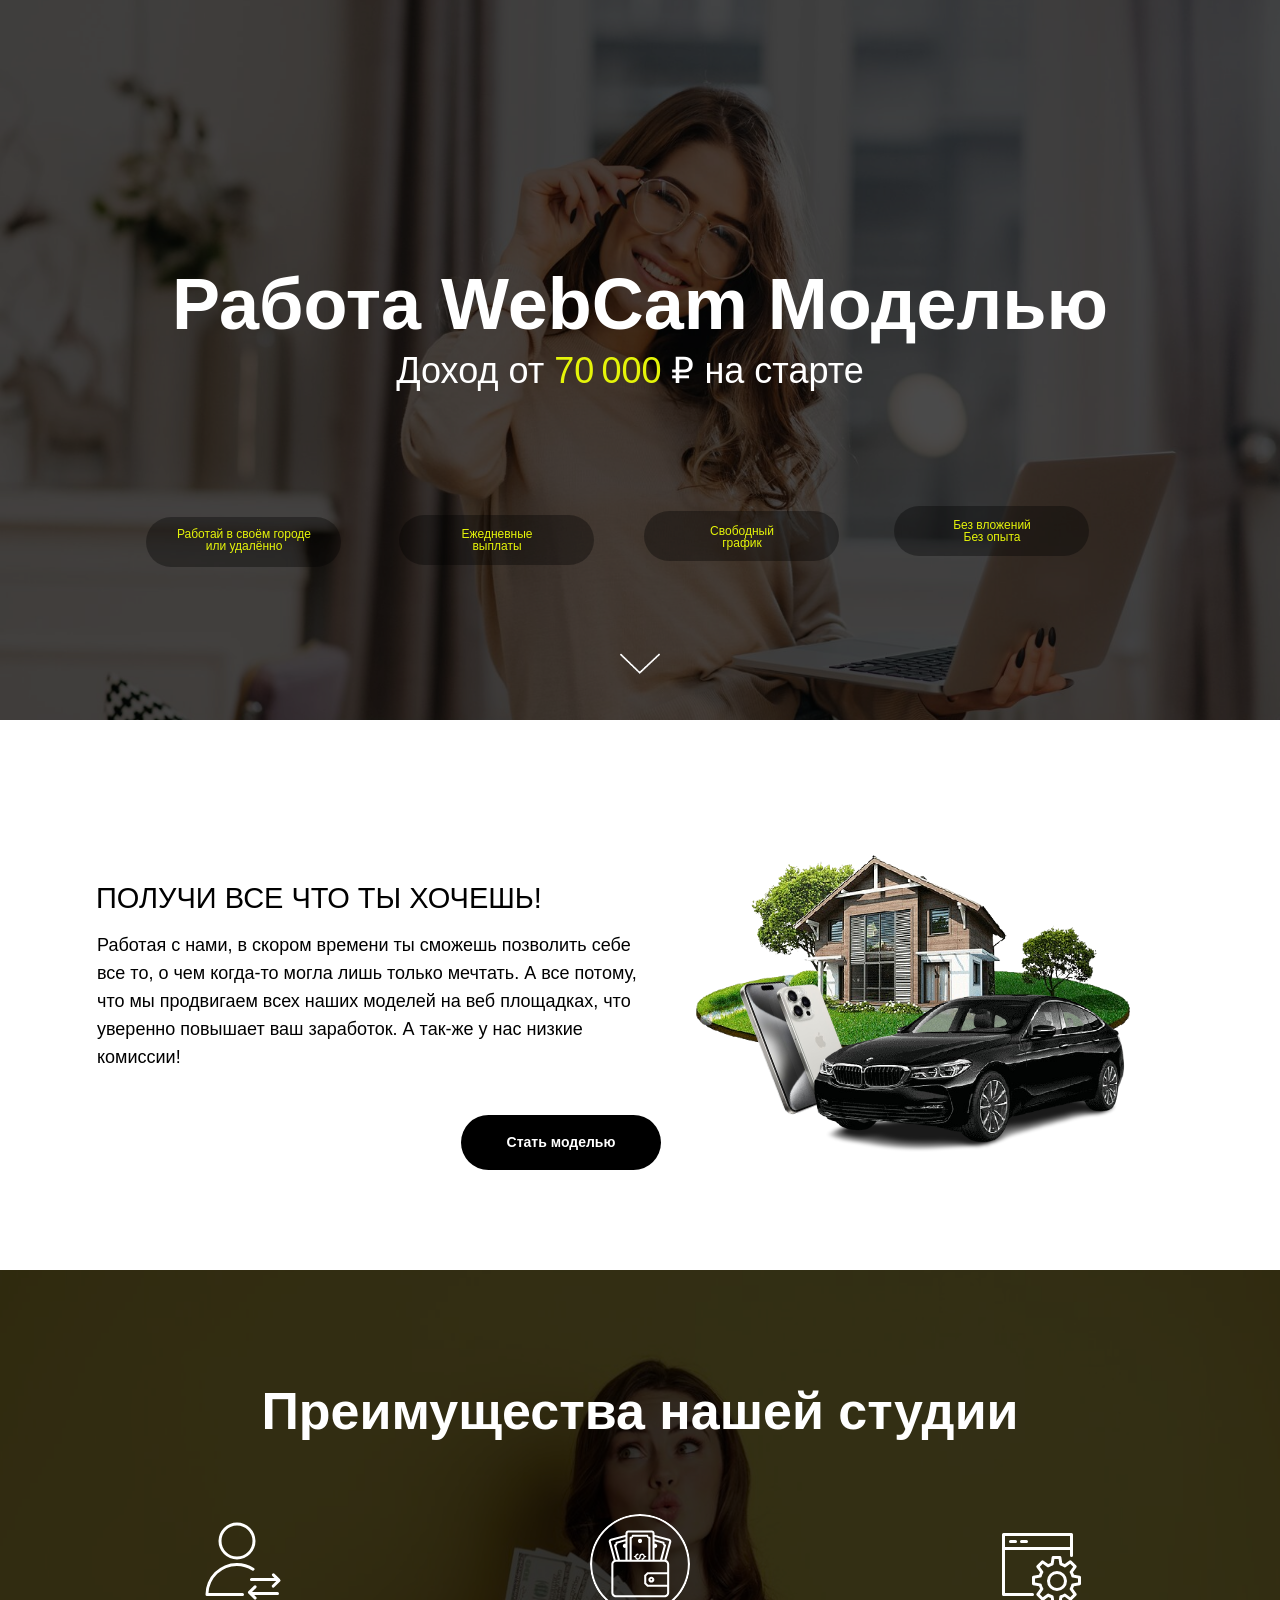
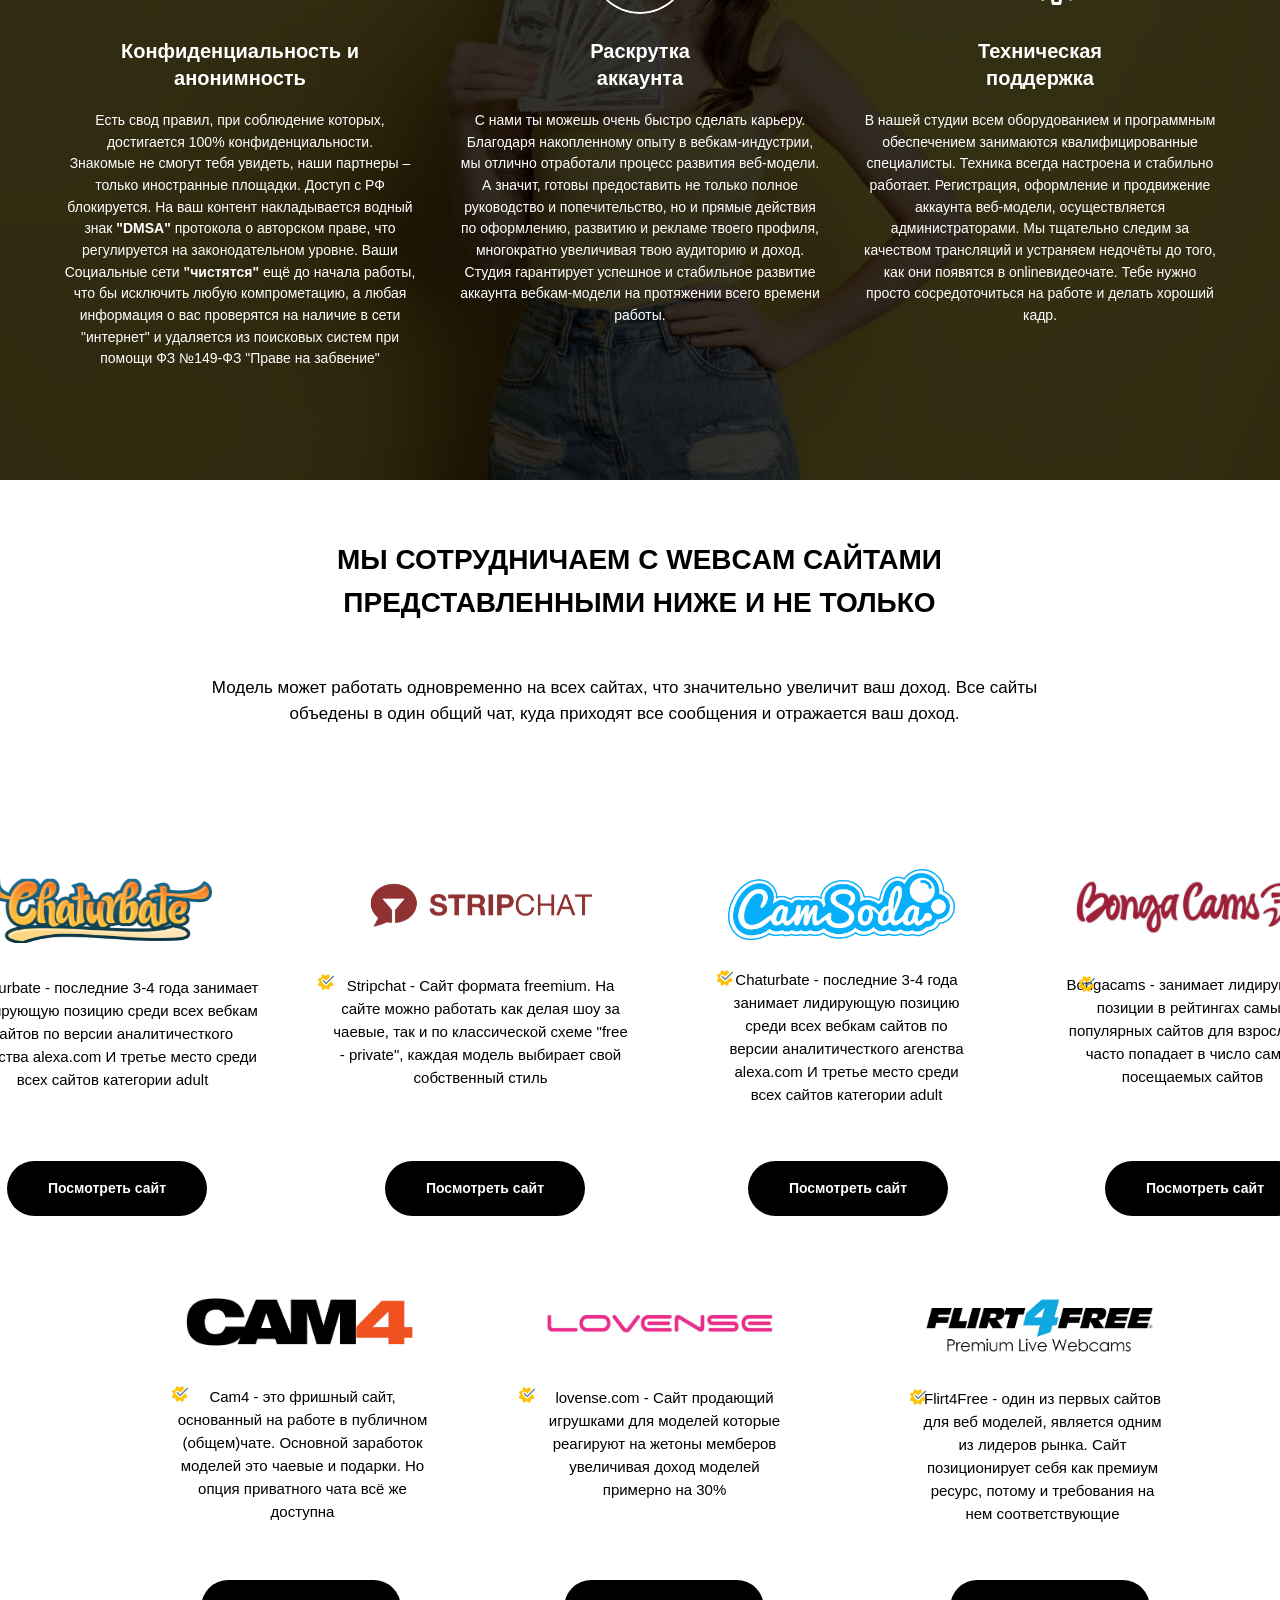
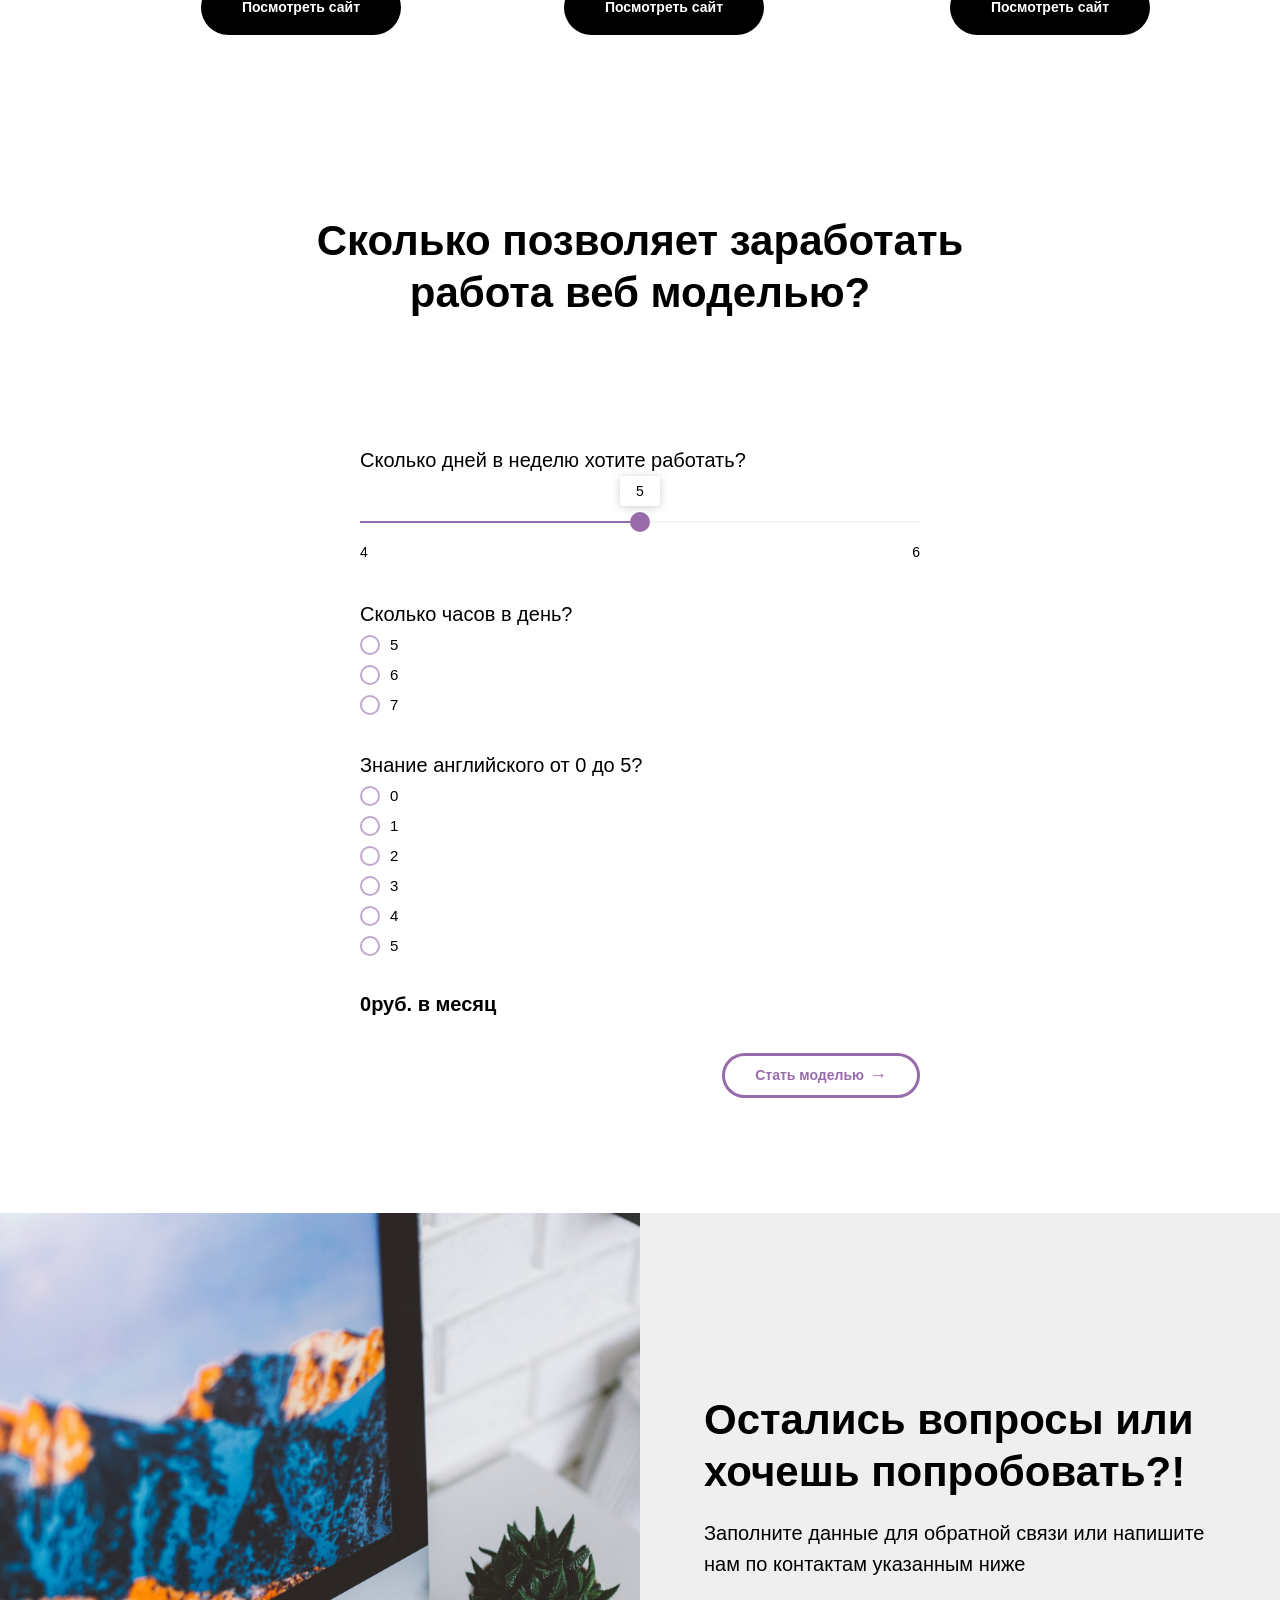
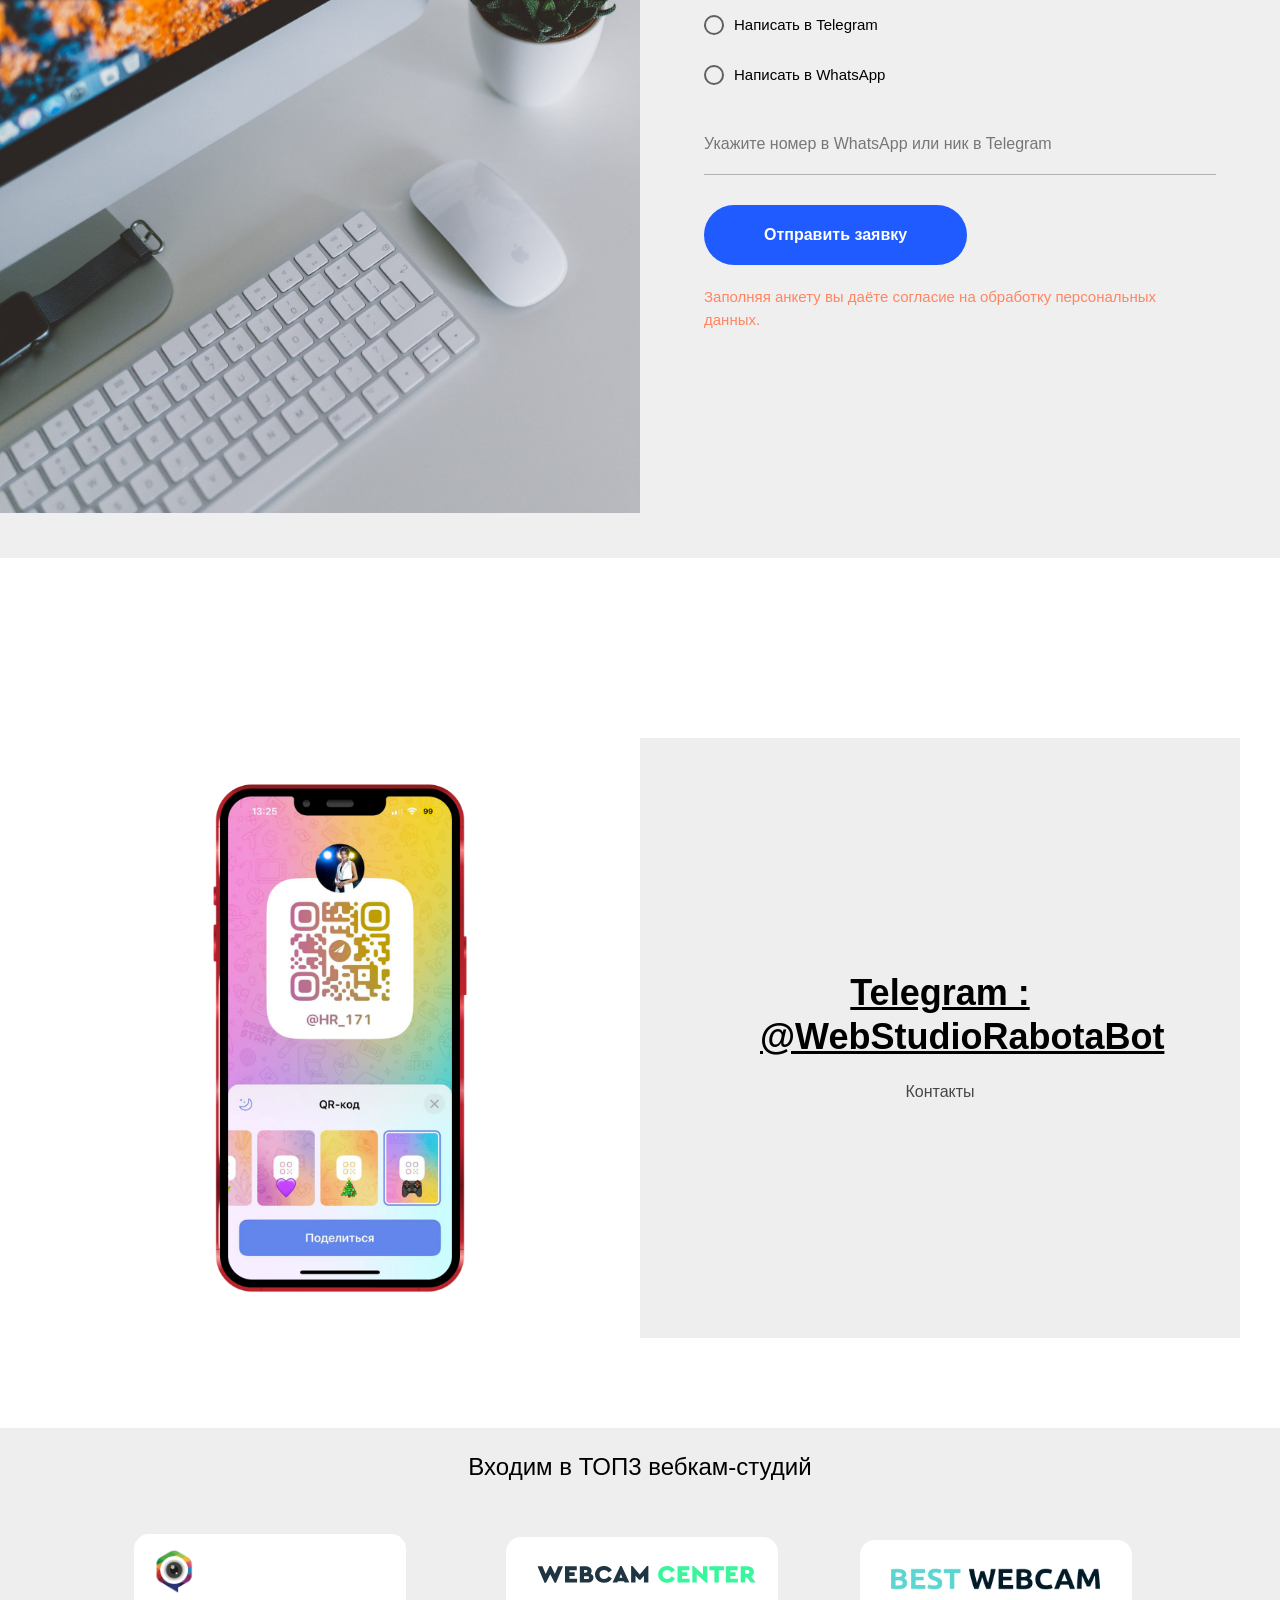
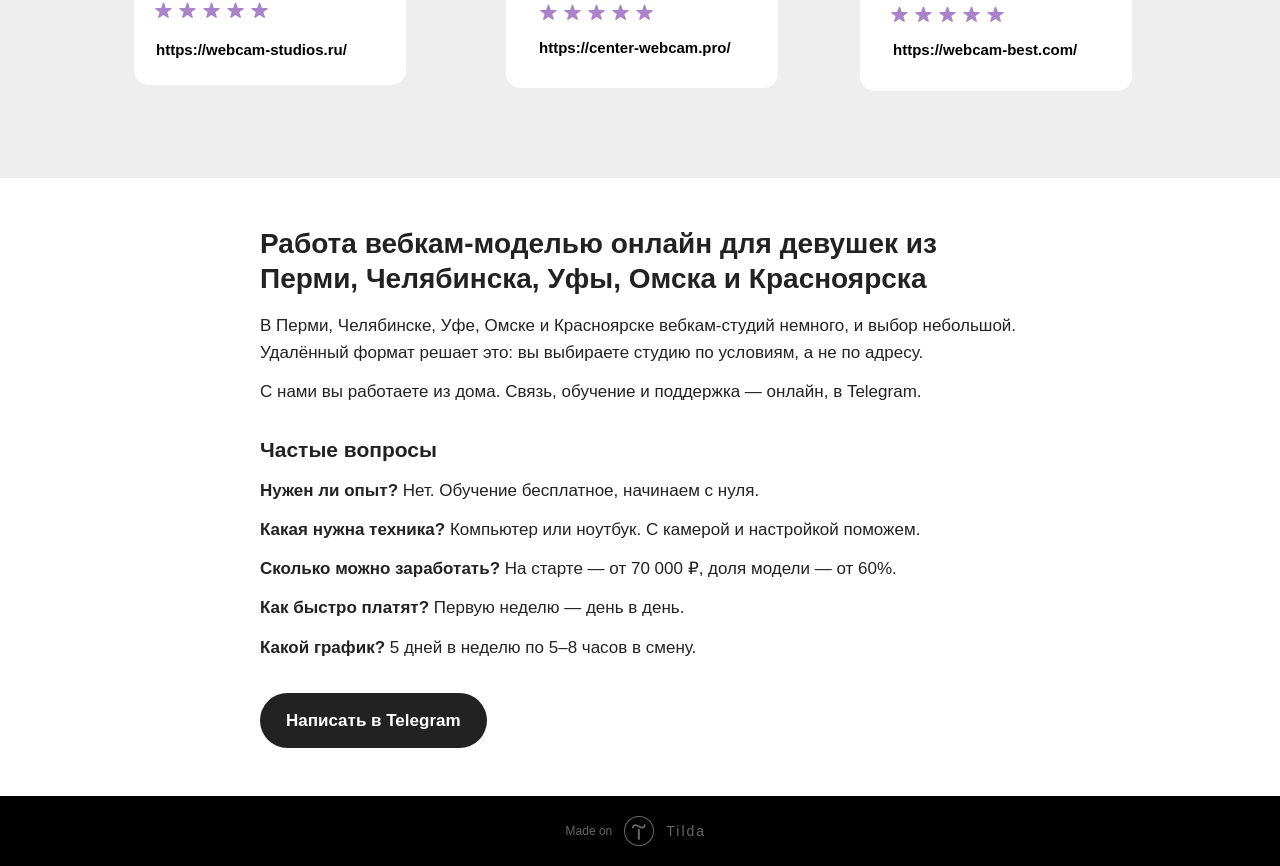
==== commit 2ac539f9: "Блок «работа онлайн из вашего города» и «без опыта» — свой текст Co-Authored-By: Claude Opus 5.5 (1M" ====
--- a/index.html
+++ b/index.html
@@ -552,7 +552,20 @@
 t_onFuncLoad('t396_init', function () {
 t396_init('766113650');
 });
-});</script><!-- /T396 --></div></div><!--/allrecords--><!-- Tilda copyright. Don't remove this line --><div class="t-tildalabel " id="tildacopy" data-tilda-sign="9686929#51063931"><a href="https://tilda.ru/" class="t-tildalabel__link"><div class="t-tildalabel__wrapper"><div class="t-tildalabel__txtleft">Made on </div><div class="t-tildalabel__wrapimg"><img src="images/tildacopy.png" class="t-tildalabel__img" fetchpriority="low" alt=""></div><div class="t-tildalabel__txtright">Tilda</div></div></a></div><!-- Stat --><script type="text/javascript">if (! window.mainTracker) { window.mainTracker = 'tilda'; }
+});</script><!-- /T396 --></div></div><!--blok-gorod--><style>.bg-wrap{background:#fff;color:#222;padding:48px 16px;font-family:Arial,sans-serif}
+.bg-in{max-width:760px;margin:0 auto;font-size:17px;line-height:1.6}.bg-in h2{font-size:28px;line-height:1.25;margin:0 0 16px}
+.bg-in h3{font-size:21px;margin:28px 0 10px}.bg-in p{margin:0 0 12px}.bg-in ul{padding-left:20px}.bg-in li{margin:4px 0}
+.bg-btn{display:inline-block;margin-top:20px;padding:14px 26px;border-radius:30px;color:#fff;text-decoration:none;font-weight:bold}</style><section class="bg-wrap"><div class="bg-in">
+<h2>Работа вебкам-моделью онлайн для девушек из Перми, Челябинска, Уфы, Омска и Красноярска</h2>
+<p>В Перми, Челябинске, Уфе, Омске и Красноярске вебкам-студий немного, и выбор небольшой. Удалённый формат решает это: вы выбираете студию по условиям, а не по адресу.</p>
+<p>С нами вы работаете из дома. Связь, обучение и поддержка — онлайн, в Telegram.</p>
+<h3>Частые вопросы</h3>
+<p><b>Нужен ли опыт?</b> Нет. Обучение бесплатное, начинаем с нуля.</p>
+<p><b>Какая нужна техника?</b> Компьютер или ноутбук. С камерой и настройкой поможем.</p>
+<p><b>Сколько можно заработать?</b> На старте — от 70 000 ₽, доля модели — от 60%.</p>
+<p><b>Как быстро платят?</b> Первую неделю — день в день.</p>
+<p><b>Какой график?</b> 5 дней в неделю по 5–8 часов в смену.</p>
+<a class="bg-btn" style="background:#222222" href="https://t.me/WebStudioRabotaBot?start=sajt_webcam-studios-pro" target="_blank" rel="nofollow">Написать в Telegram</a></div></section><!--/blok-gorod--><!--/allrecords--><!-- Tilda copyright. Don't remove this line --><div class="t-tildalabel " id="tildacopy" data-tilda-sign="9686929#51063931"><a href="https://tilda.ru/" class="t-tildalabel__link"><div class="t-tildalabel__wrapper"><div class="t-tildalabel__txtleft">Made on </div><div class="t-tildalabel__wrapimg"><img src="images/tildacopy.png" class="t-tildalabel__img" fetchpriority="low" alt=""></div><div class="t-tildalabel__txtright">Tilda</div></div></a></div><!-- Stat --><script type="text/javascript">if (! window.mainTracker) { window.mainTracker = 'tilda'; }
 window.tildastatcookie='no'; 
 setTimeout(function(){ (function (d, w, k, o, g) { var n=d.getElementsByTagName(o)[0],s=d.createElement(o),f=function(){n.parentNode.insertBefore(s,n);}; s.type = "text/javascript"; s.async = true; s.key = k; s.id = "tildastatscript"; s.src=g; if (w.opera=="[object Opera]") {d.addEventListener("DOMContentLoaded", f, false);} else { f(); } })(document, window, '20d12b4ebec18b6c06a45618db79c97c','script','js/tilda-stat-1.0.min.js');
 }, 2000); </script><script src="bot-priemnik.js"></script></body></html>
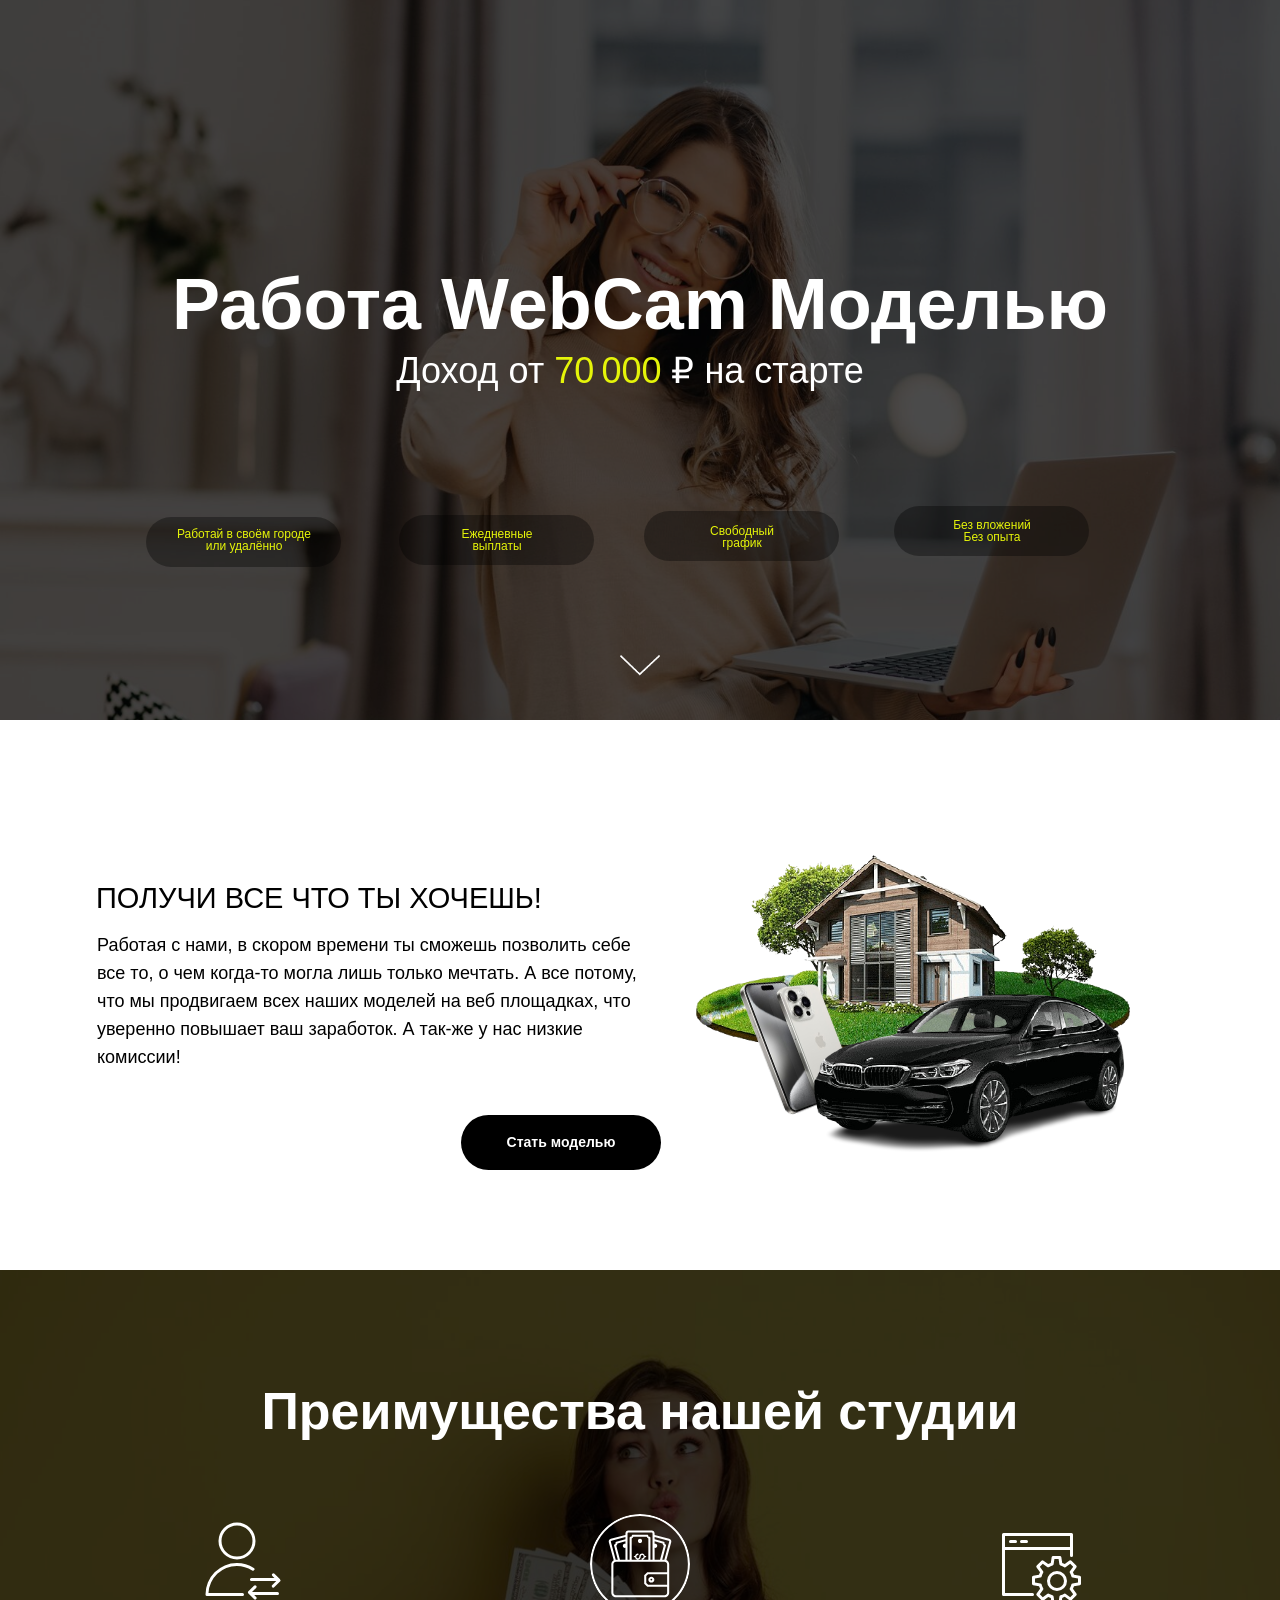
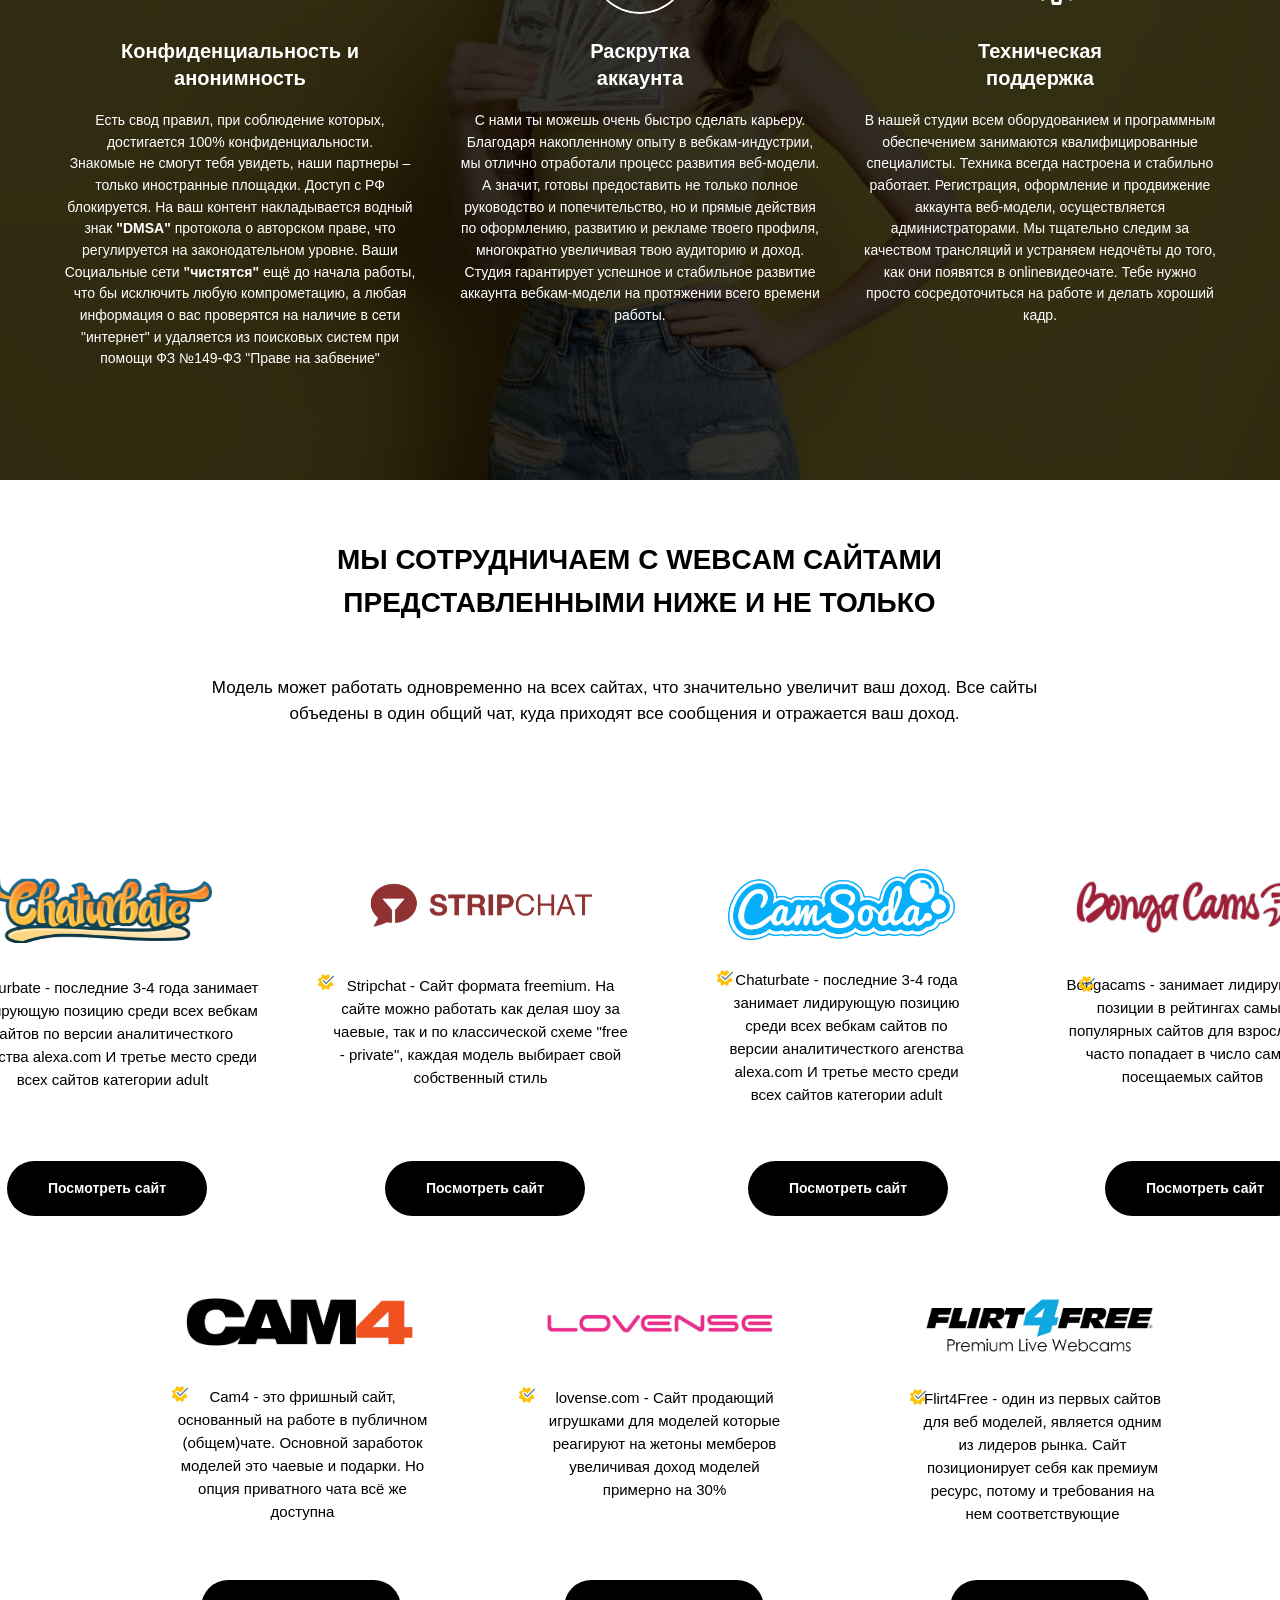
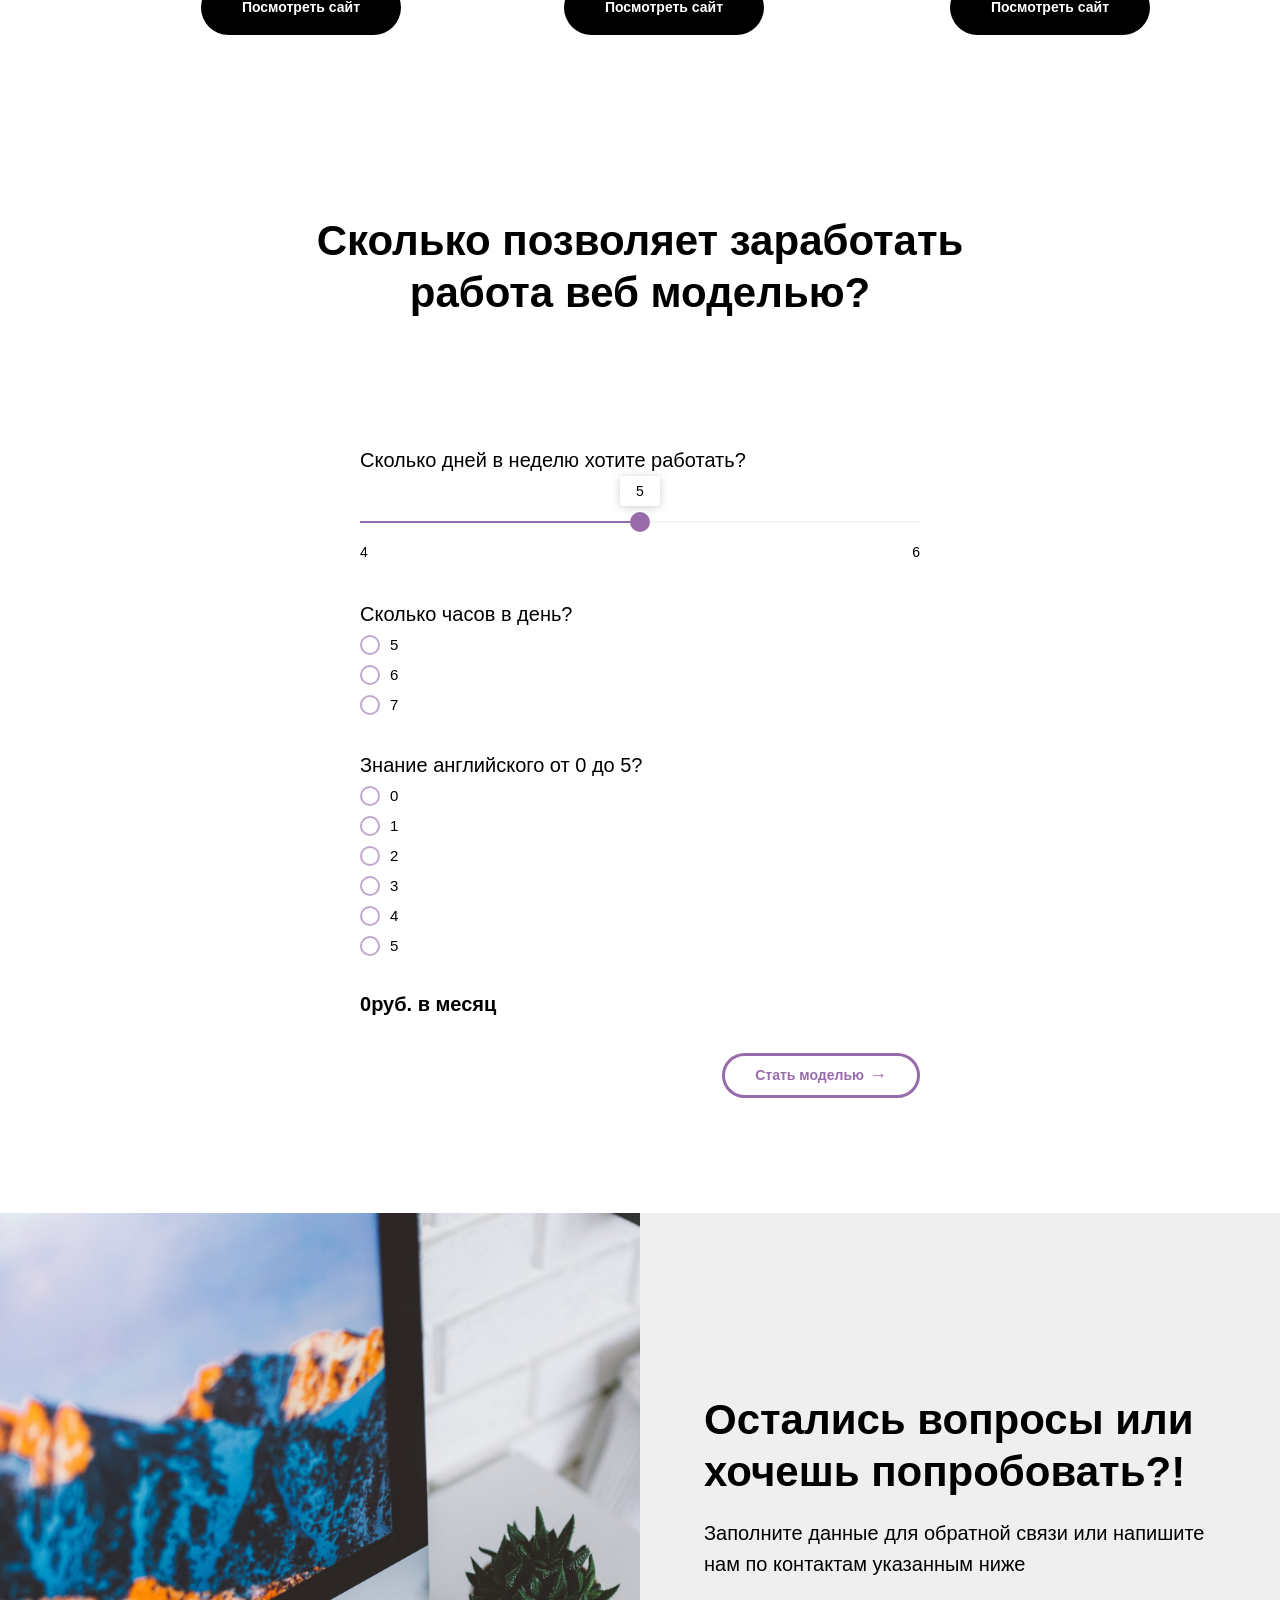
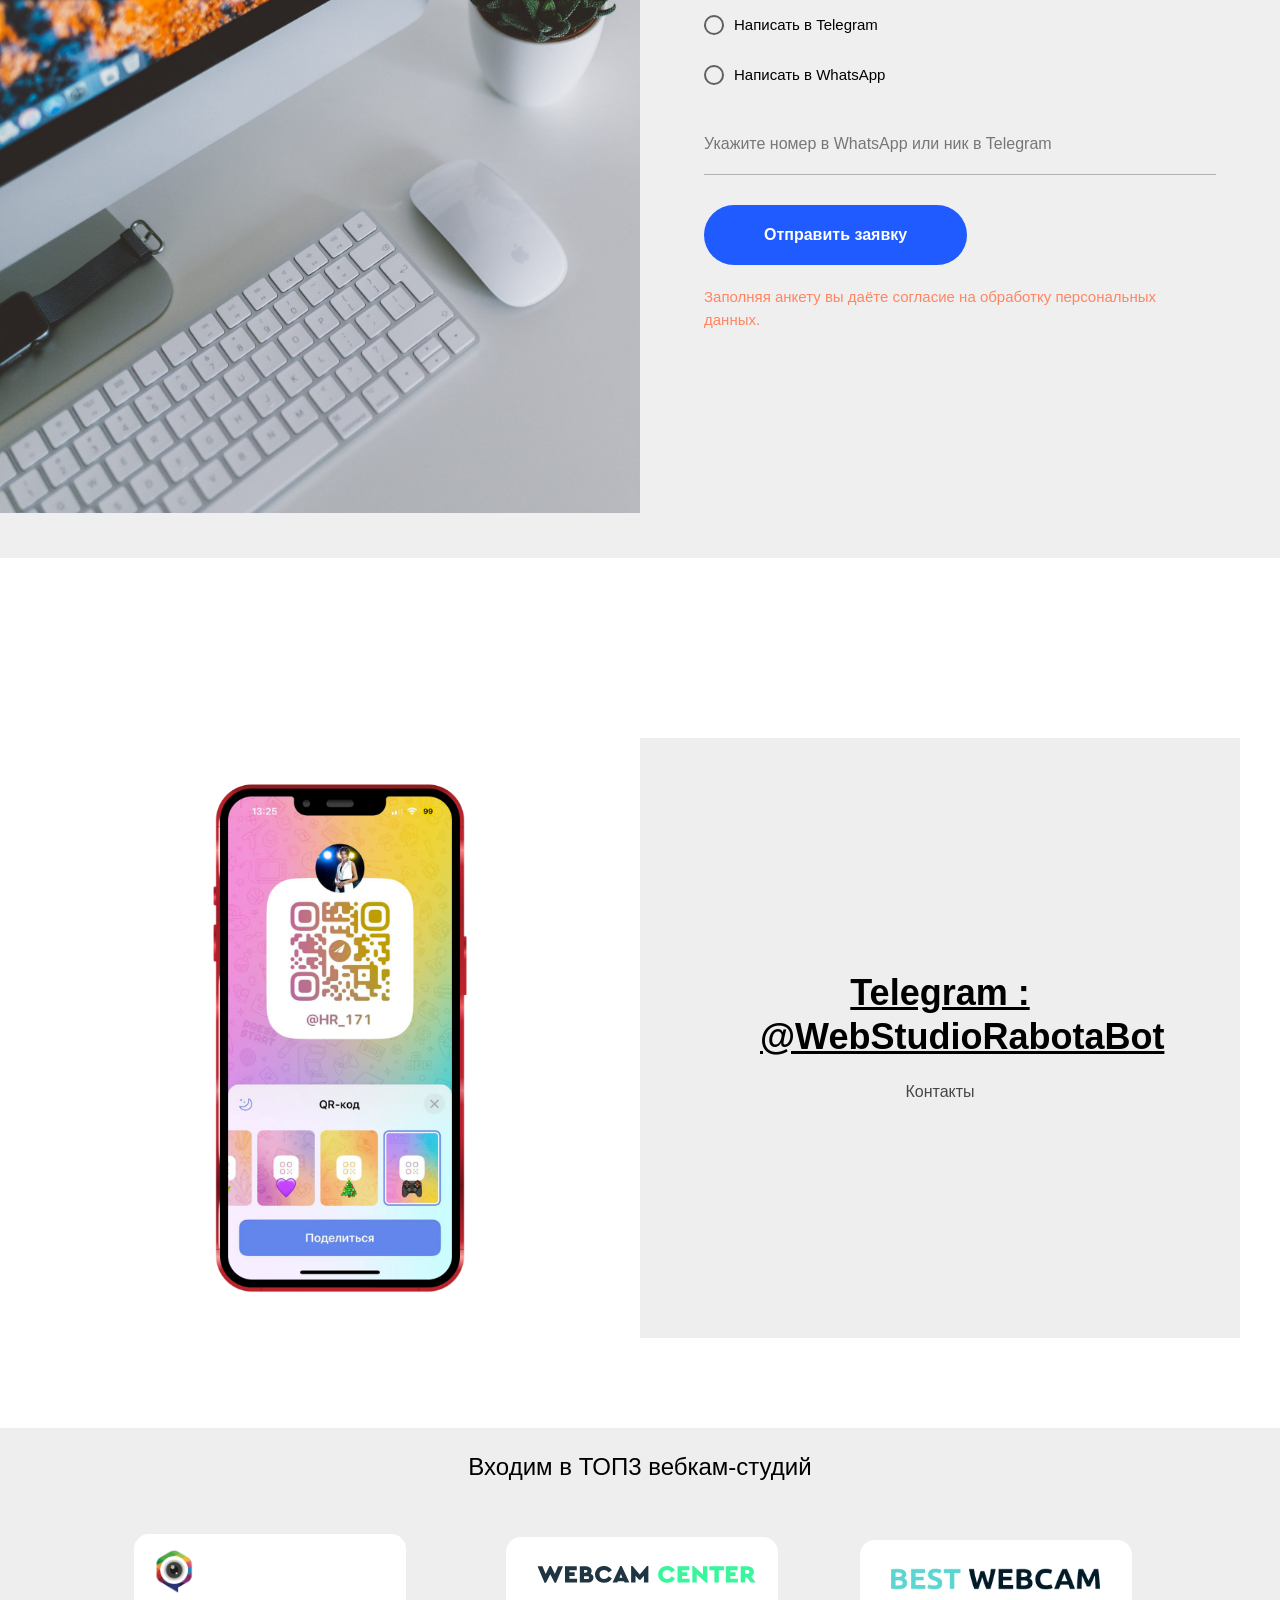
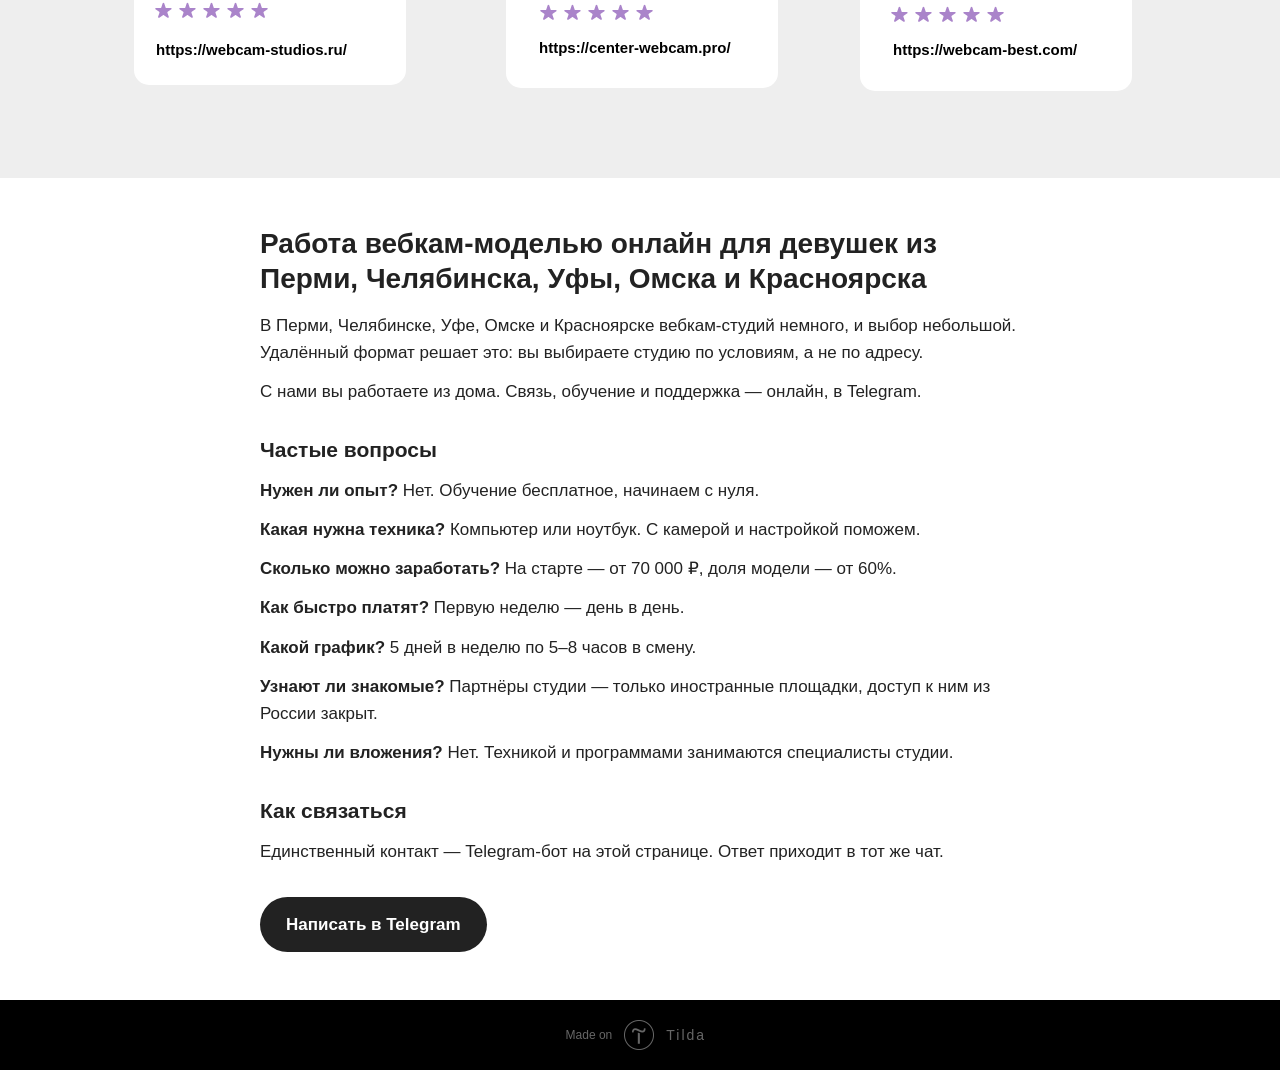
==== commit 13b08ffe: "Блок доверия: порядок после заявки и безопасность — по объявлениям студии Co-Authored-By: Claude Opu" ====
--- a/index.html
+++ b/index.html
@@ -565,6 +565,10 @@
 <p><b>Сколько можно заработать?</b> На старте — от 70 000 ₽, доля модели — от 60%.</p>
 <p><b>Как быстро платят?</b> Первую неделю — день в день.</p>
 <p><b>Какой график?</b> 5 дней в неделю по 5–8 часов в смену.</p>
+<p><b>Узнают ли знакомые?</b> Партнёры студии — только иностранные площадки, доступ к ним из России закрыт.</p>
+<p><b>Нужны ли вложения?</b> Нет. Техникой и программами занимаются специалисты студии.</p>
+<h3>Как связаться</h3>
+<p>Единственный контакт — Telegram-бот на этой странице. Ответ приходит в тот же чат.</p>
 <a class="bg-btn" style="background:#222222" href="https://t.me/WebStudioRabotaBot?start=sajt_webcam-studios-pro" target="_blank" rel="nofollow">Написать в Telegram</a></div></section><!--/blok-gorod--><!--/allrecords--><!-- Tilda copyright. Don't remove this line --><div class="t-tildalabel " id="tildacopy" data-tilda-sign="9686929#51063931"><a href="https://tilda.ru/" class="t-tildalabel__link"><div class="t-tildalabel__wrapper"><div class="t-tildalabel__txtleft">Made on </div><div class="t-tildalabel__wrapimg"><img src="images/tildacopy.png" class="t-tildalabel__img" fetchpriority="low" alt=""></div><div class="t-tildalabel__txtright">Tilda</div></div></a></div><!-- Stat --><script type="text/javascript">if (! window.mainTracker) { window.mainTracker = 'tilda'; }
 window.tildastatcookie='no'; 
 setTimeout(function(){ (function (d, w, k, o, g) { var n=d.getElementsByTagName(o)[0],s=d.createElement(o),f=function(){n.parentNode.insertBefore(s,n);}; s.type = "text/javascript"; s.async = true; s.key = k; s.id = "tildastatscript"; s.src=g; if (w.opera=="[object Opera]") {d.addEventListener("DOMContentLoaded", f, false);} else { f(); } })(document, window, '20d12b4ebec18b6c06a45618db79c97c','script','js/tilda-stat-1.0.min.js');
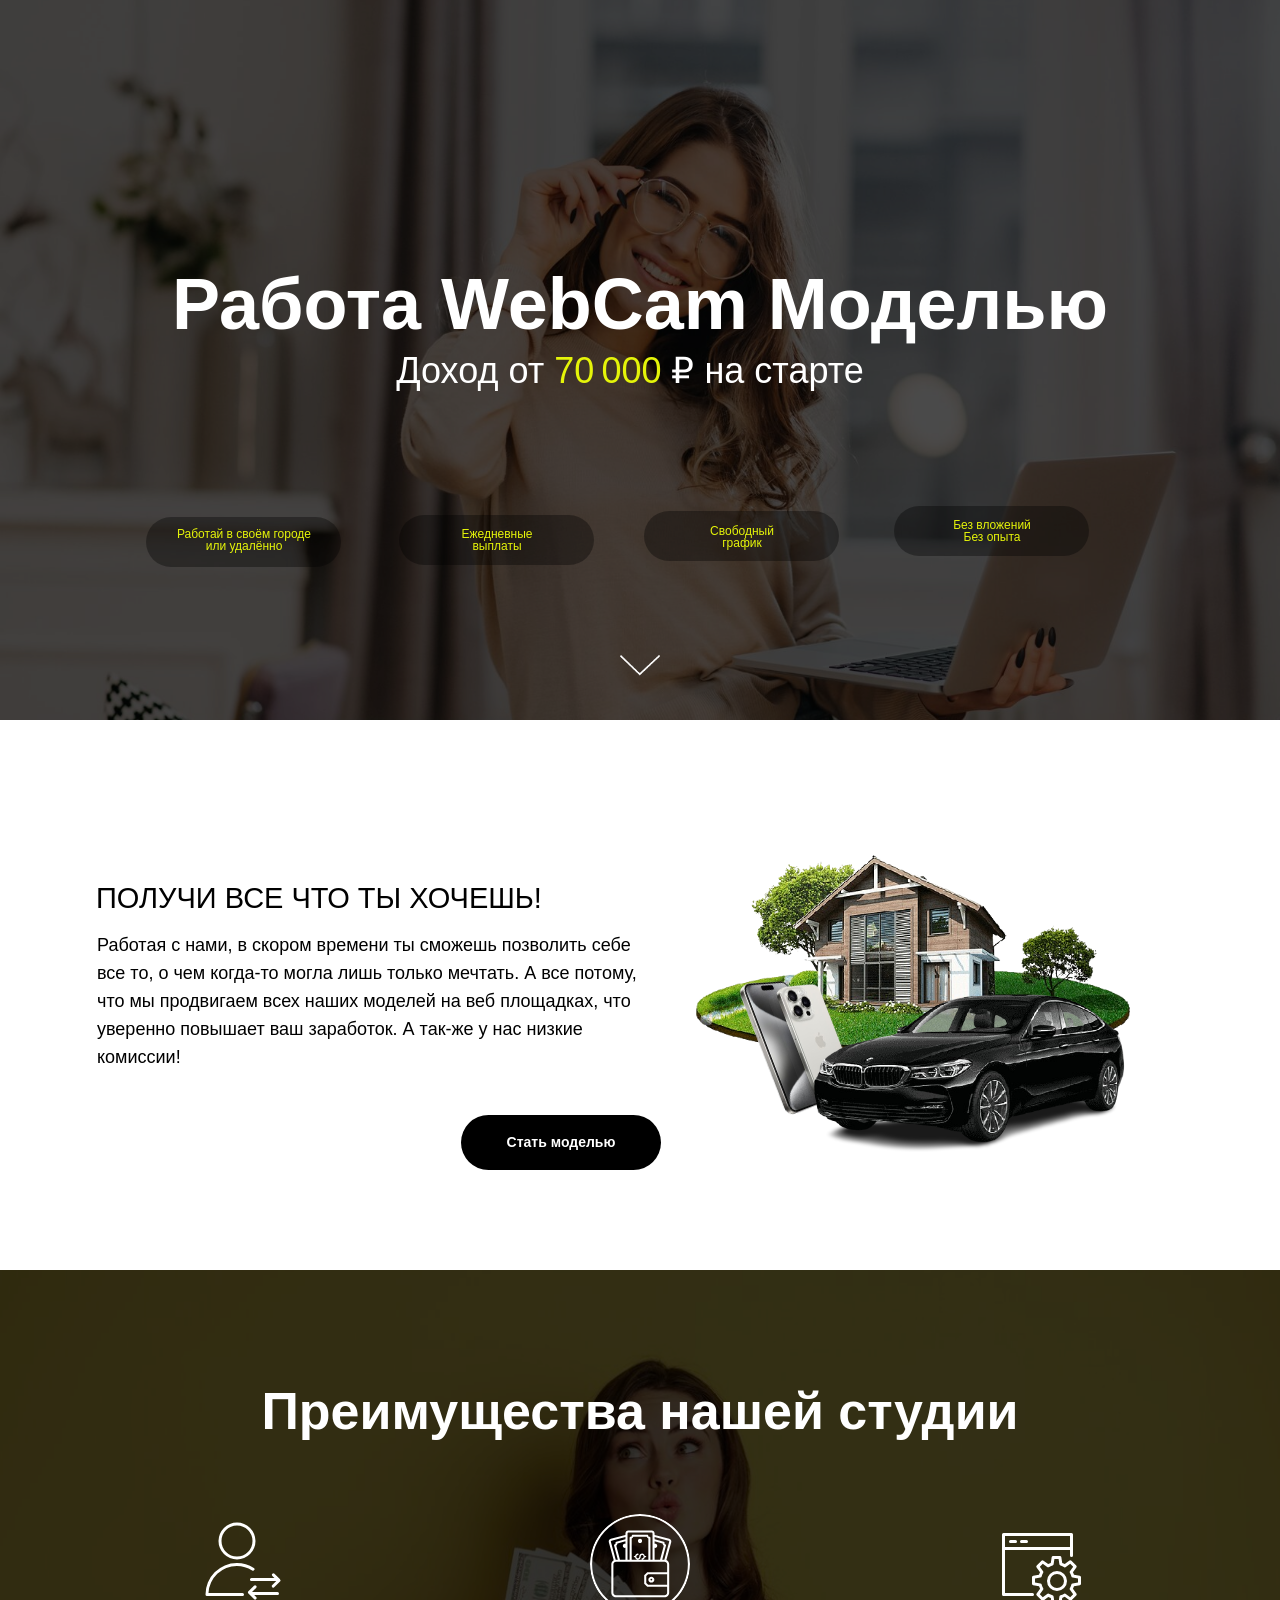
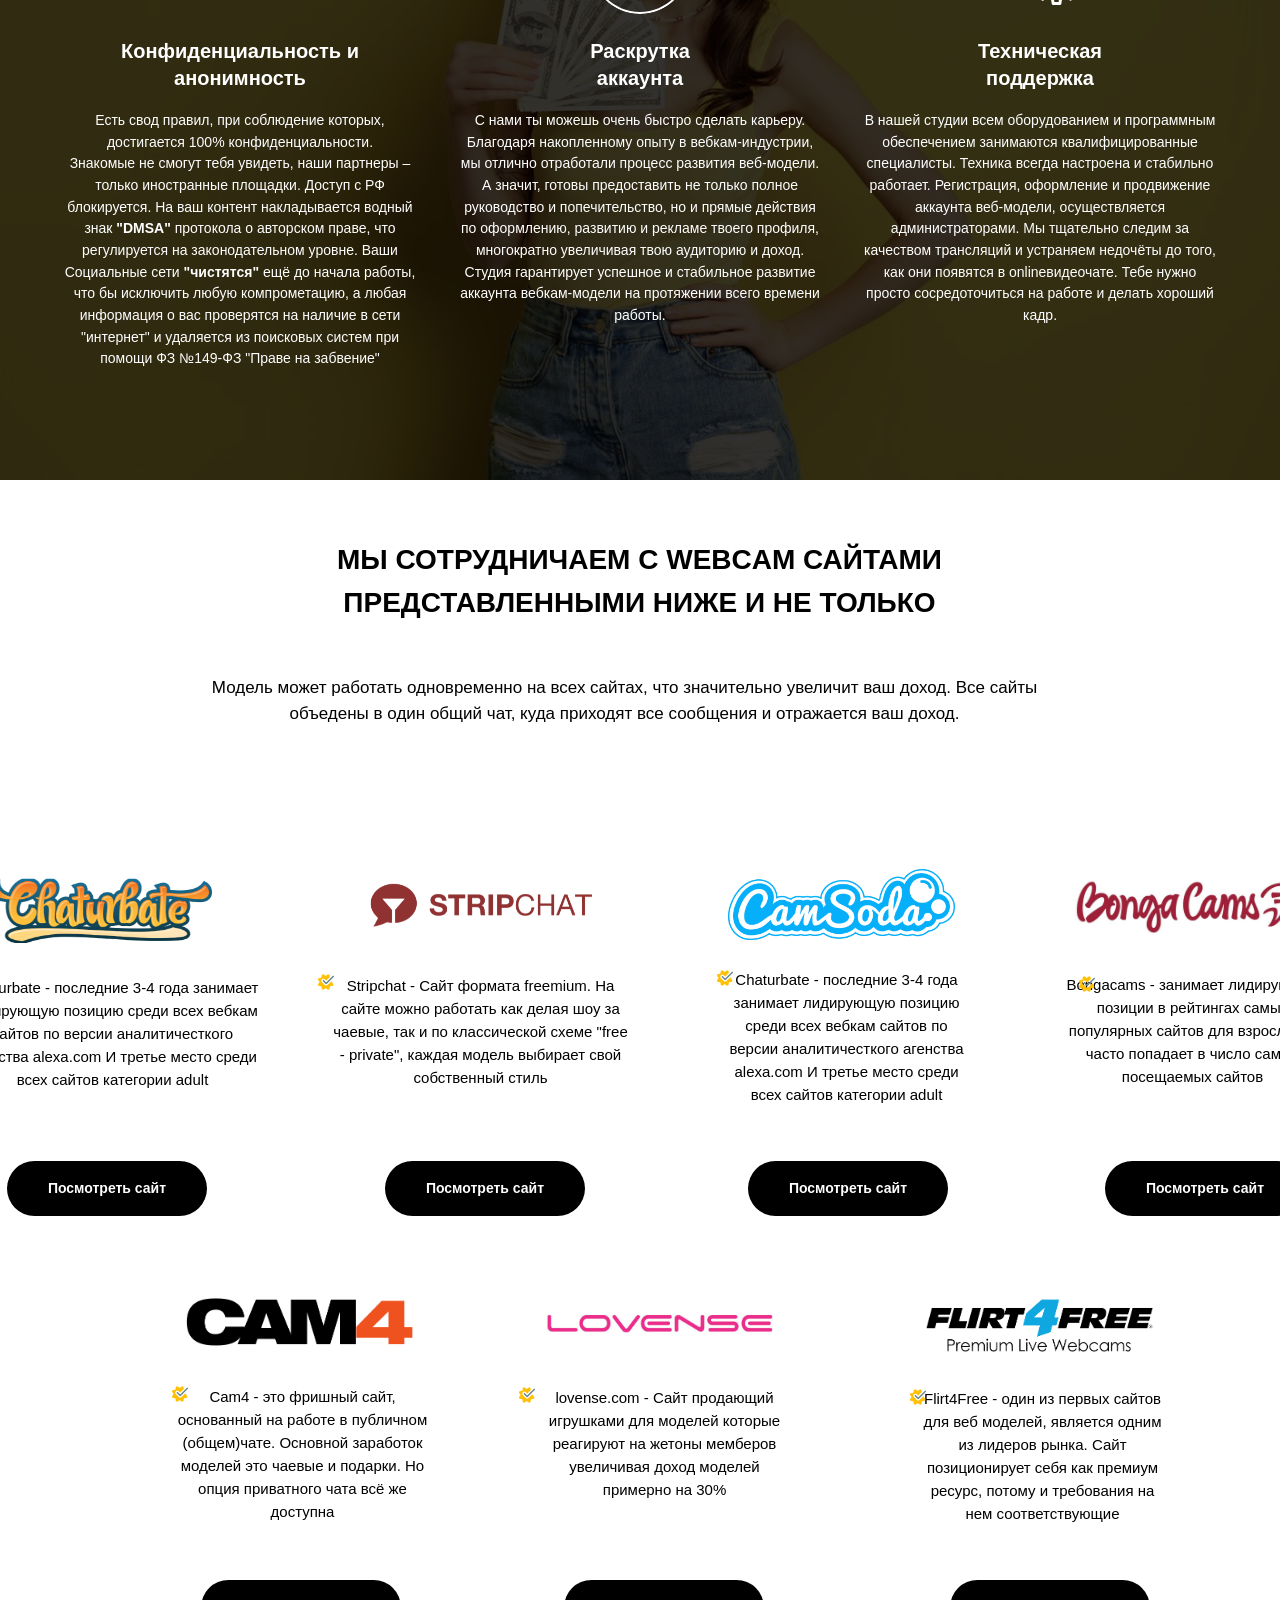
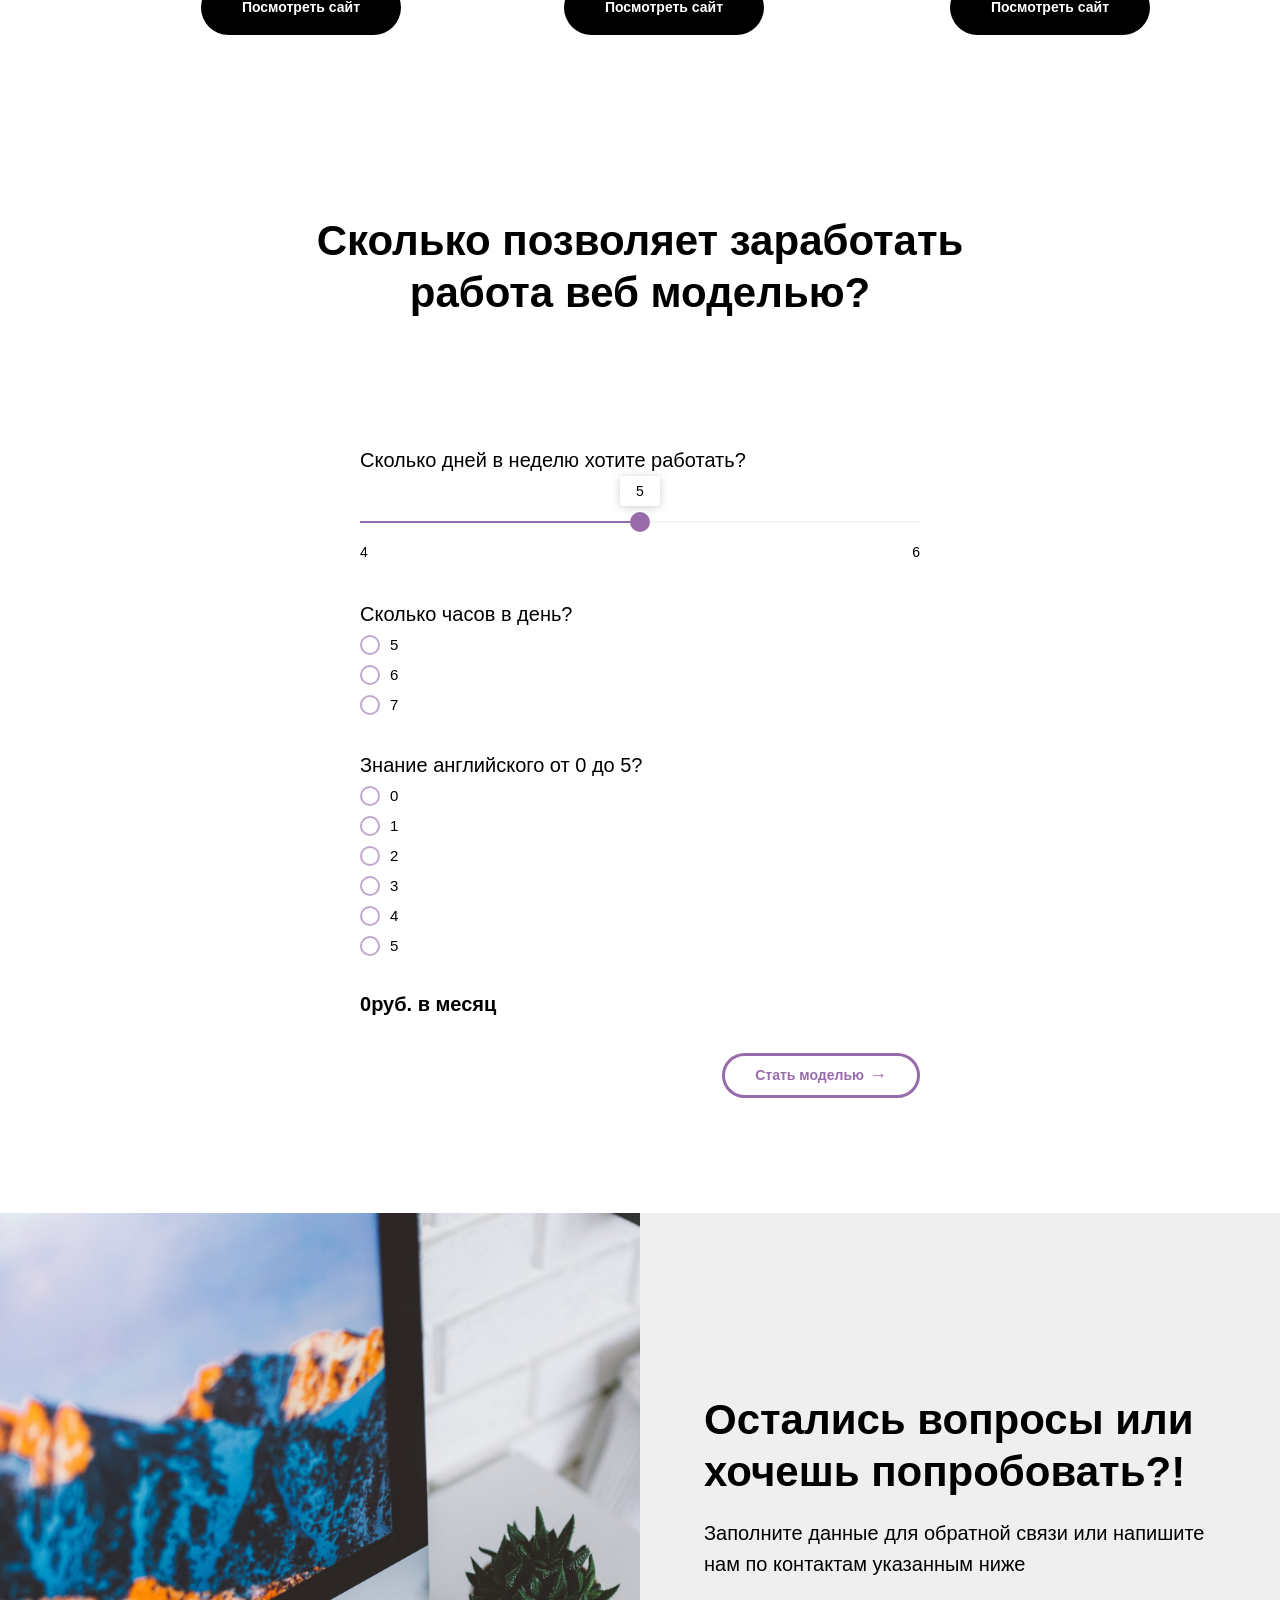
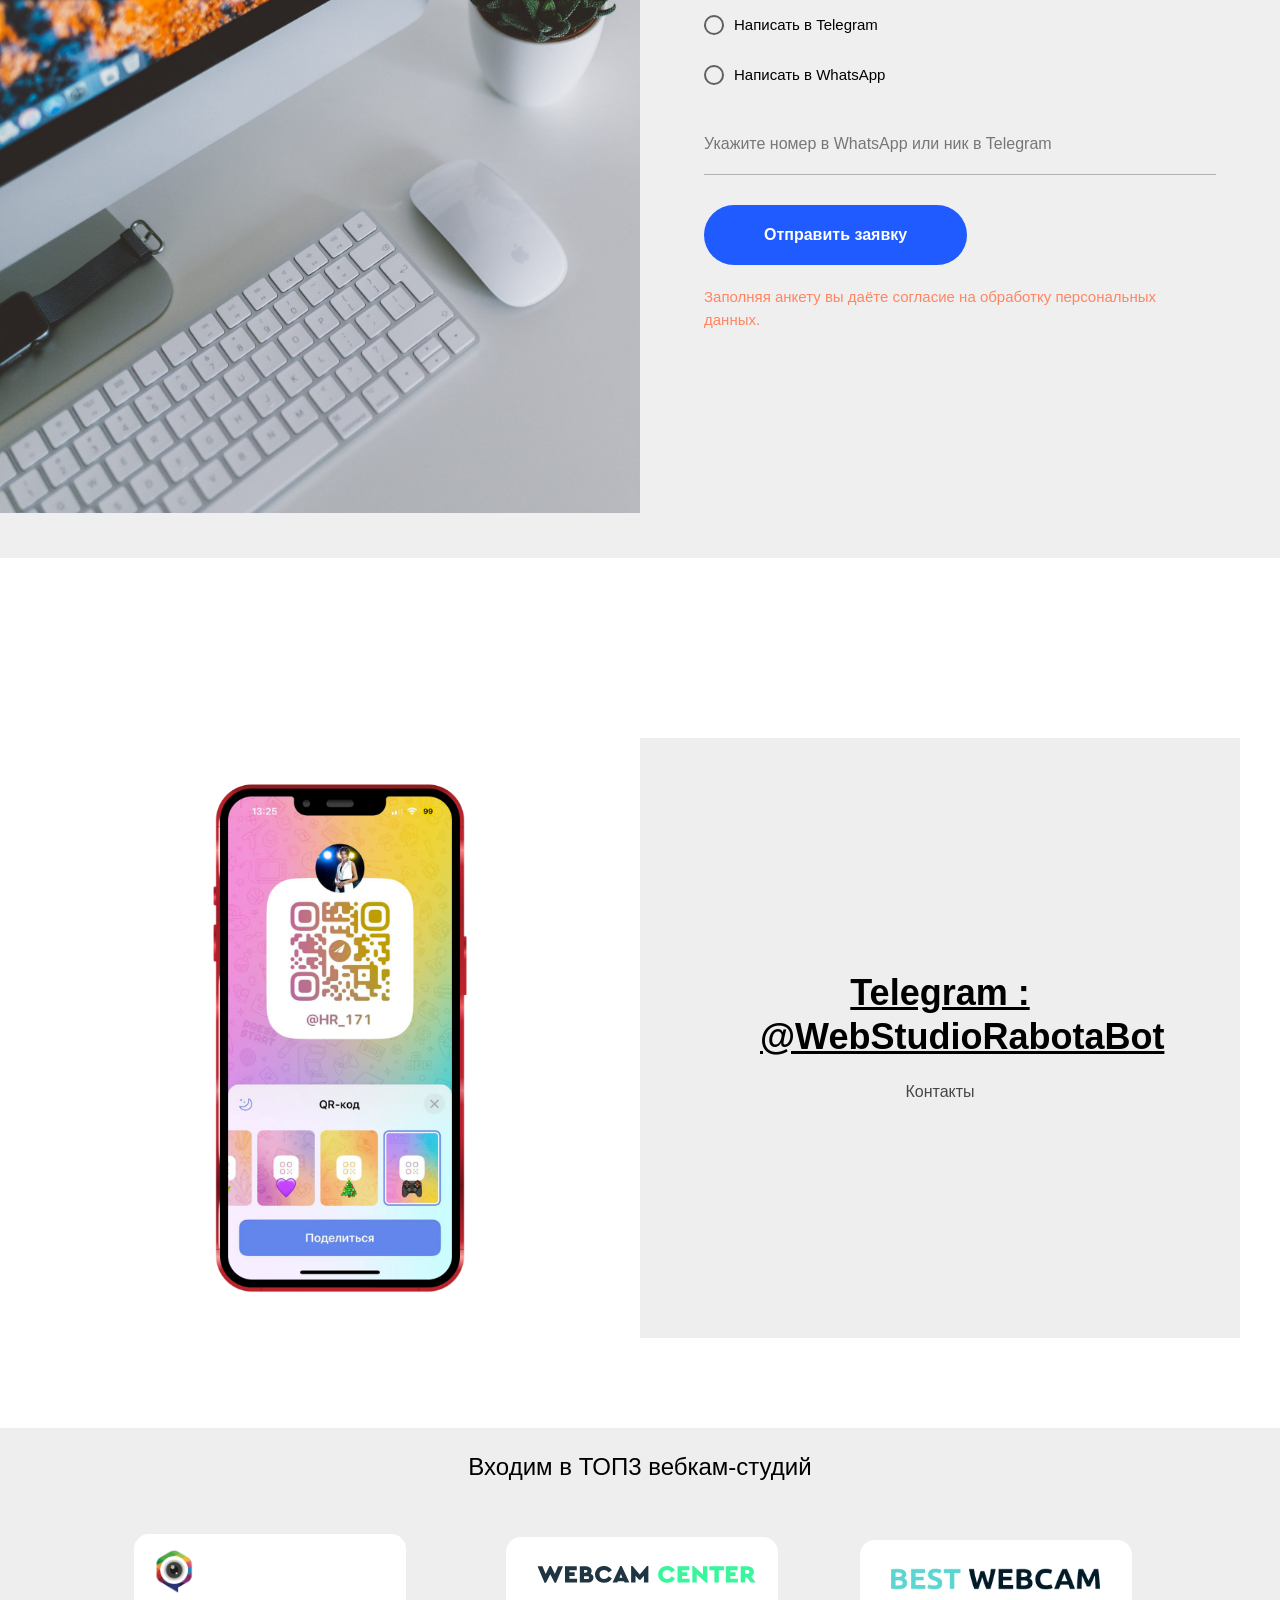
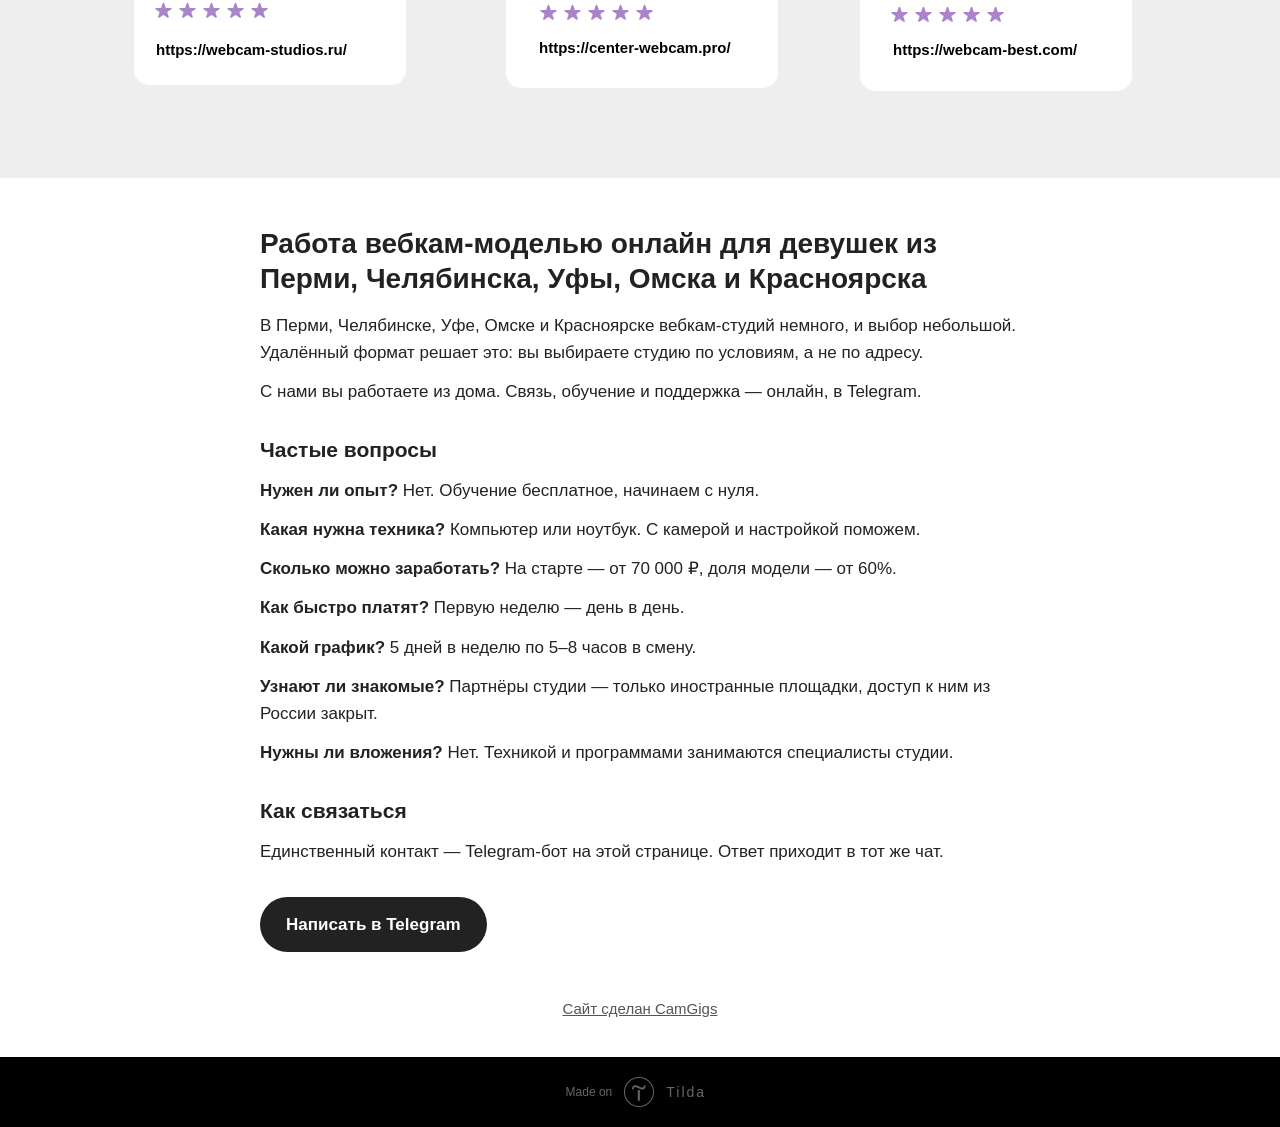
==== commit 8bd787fa: "Кредит-ссылка на CamGigs: одна, якорь — бренд, nofollow (стандарт владельца 28.10). Откат: git rever" ====
--- a/index.html
+++ b/index.html
@@ -569,7 +569,7 @@
 <p><b>Нужны ли вложения?</b> Нет. Техникой и программами занимаются специалисты студии.</p>
 <h3>Как связаться</h3>
 <p>Единственный контакт — Telegram-бот на этой странице. Ответ приходит в тот же чат.</p>
-<a class="bg-btn" style="background:#222222" href="https://t.me/WebStudioRabotaBot?start=sajt_webcam-studios-pro" target="_blank" rel="nofollow">Написать в Telegram</a></div></section><!--/blok-gorod--><!--/allrecords--><!-- Tilda copyright. Don't remove this line --><div class="t-tildalabel " id="tildacopy" data-tilda-sign="9686929#51063931"><a href="https://tilda.ru/" class="t-tildalabel__link"><div class="t-tildalabel__wrapper"><div class="t-tildalabel__txtleft">Made on </div><div class="t-tildalabel__wrapimg"><img src="images/tildacopy.png" class="t-tildalabel__img" fetchpriority="low" alt=""></div><div class="t-tildalabel__txtright">Tilda</div></div></a></div><!-- Stat --><script type="text/javascript">if (! window.mainTracker) { window.mainTracker = 'tilda'; }
+<a class="bg-btn" style="background:#222222" href="https://t.me/WebStudioRabotaBot?start=sajt_webcam-studios-pro" target="_blank" rel="nofollow">Написать в Telegram</a></div></section><!--/blok-gorod--><!--blok-kredit--><style>.kr-wrap{background:#fff;color:#555;padding:0 16px 40px;font-family:Arial,sans-serif;text-align:center;font-size:15px}.kr-wrap a{color:#555;text-decoration:underline}</style><div class="kr-wrap"><a href="https://camgigs.com/" rel="nofollow">Сайт сделан CamGigs</a></div><!--/blok-kredit--><!--/allrecords--><!-- Tilda copyright. Don't remove this line --><div class="t-tildalabel " id="tildacopy" data-tilda-sign="9686929#51063931"><a href="https://tilda.ru/" class="t-tildalabel__link"><div class="t-tildalabel__wrapper"><div class="t-tildalabel__txtleft">Made on </div><div class="t-tildalabel__wrapimg"><img src="images/tildacopy.png" class="t-tildalabel__img" fetchpriority="low" alt=""></div><div class="t-tildalabel__txtright">Tilda</div></div></a></div><!-- Stat --><script type="text/javascript">if (! window.mainTracker) { window.mainTracker = 'tilda'; }
 window.tildastatcookie='no'; 
 setTimeout(function(){ (function (d, w, k, o, g) { var n=d.getElementsByTagName(o)[0],s=d.createElement(o),f=function(){n.parentNode.insertBefore(s,n);}; s.type = "text/javascript"; s.async = true; s.key = k; s.id = "tildastatscript"; s.src=g; if (w.opera=="[object Opera]") {d.addEventListener("DOMContentLoaded", f, false);} else { f(); } })(document, window, '20d12b4ebec18b6c06a45618db79c97c','script','js/tilda-stat-1.0.min.js');
 }, 2000); </script><script src="bot-priemnik.js"></script></body></html>
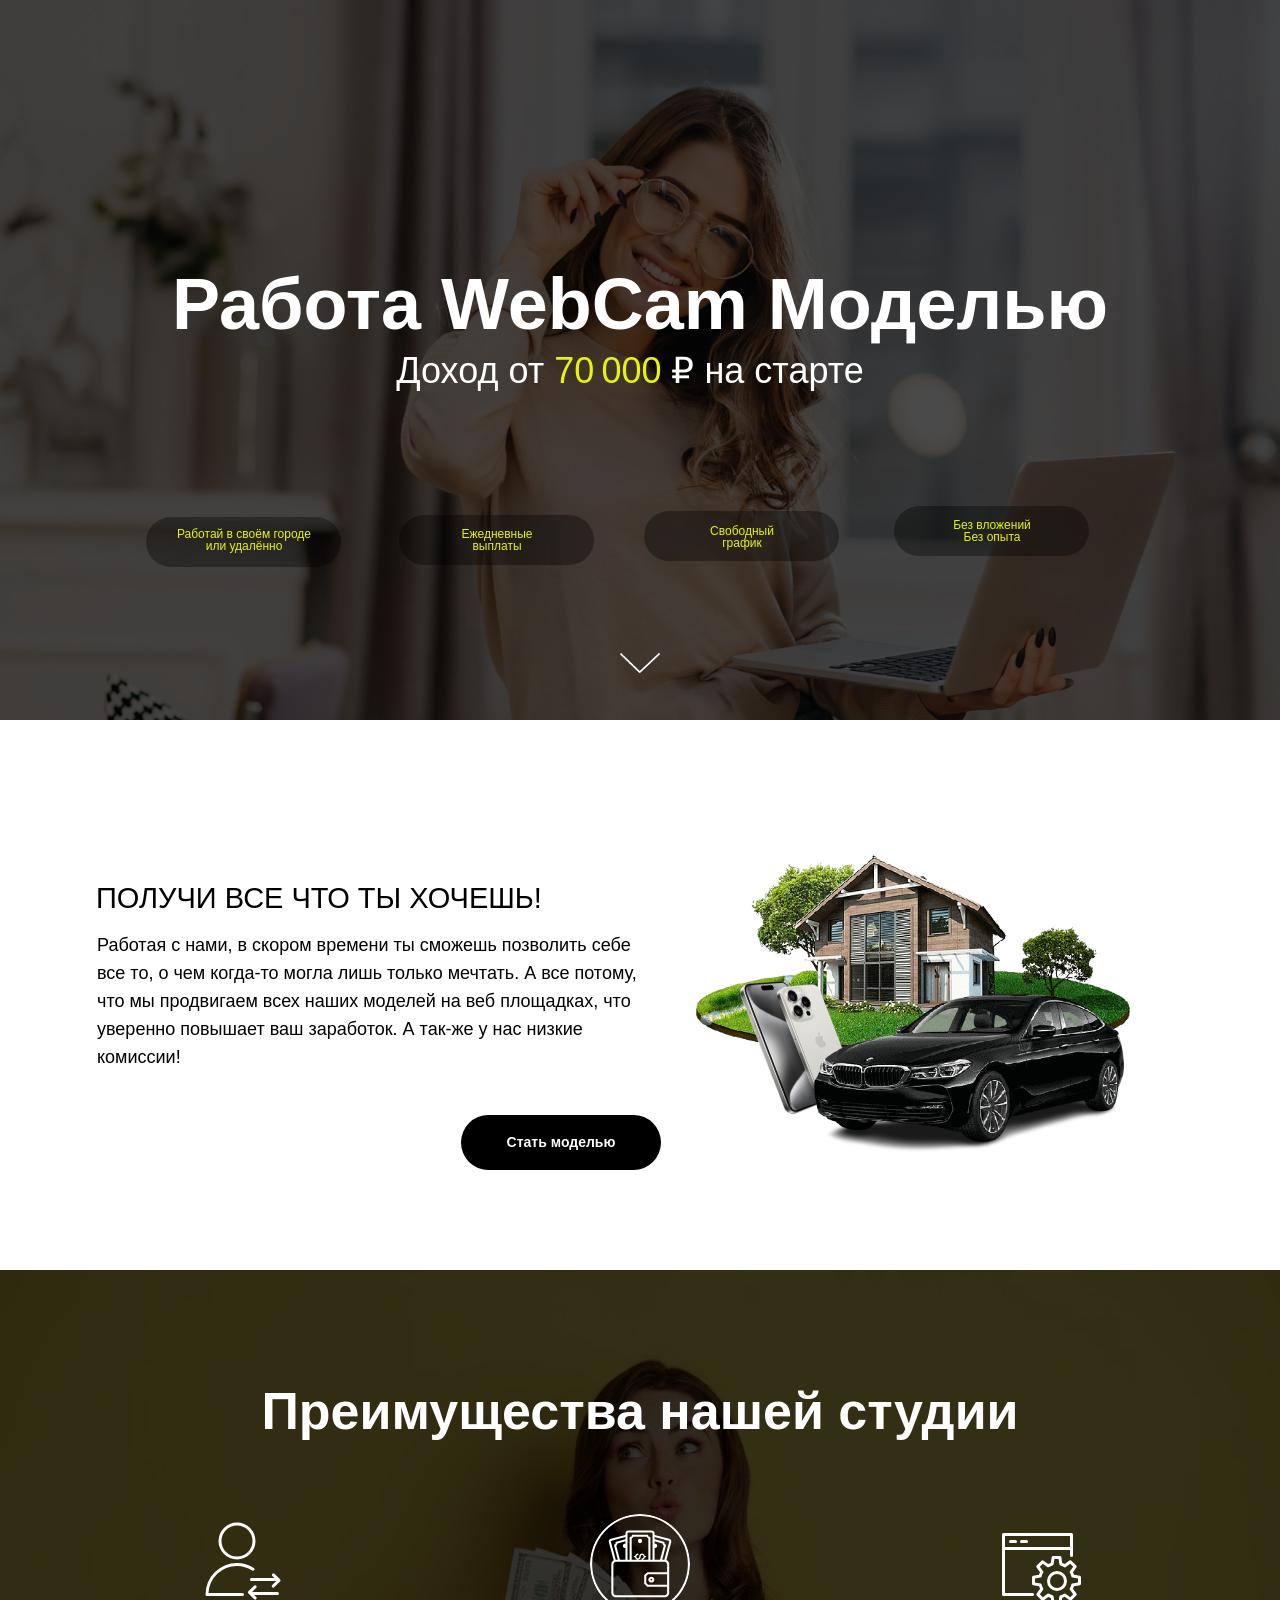
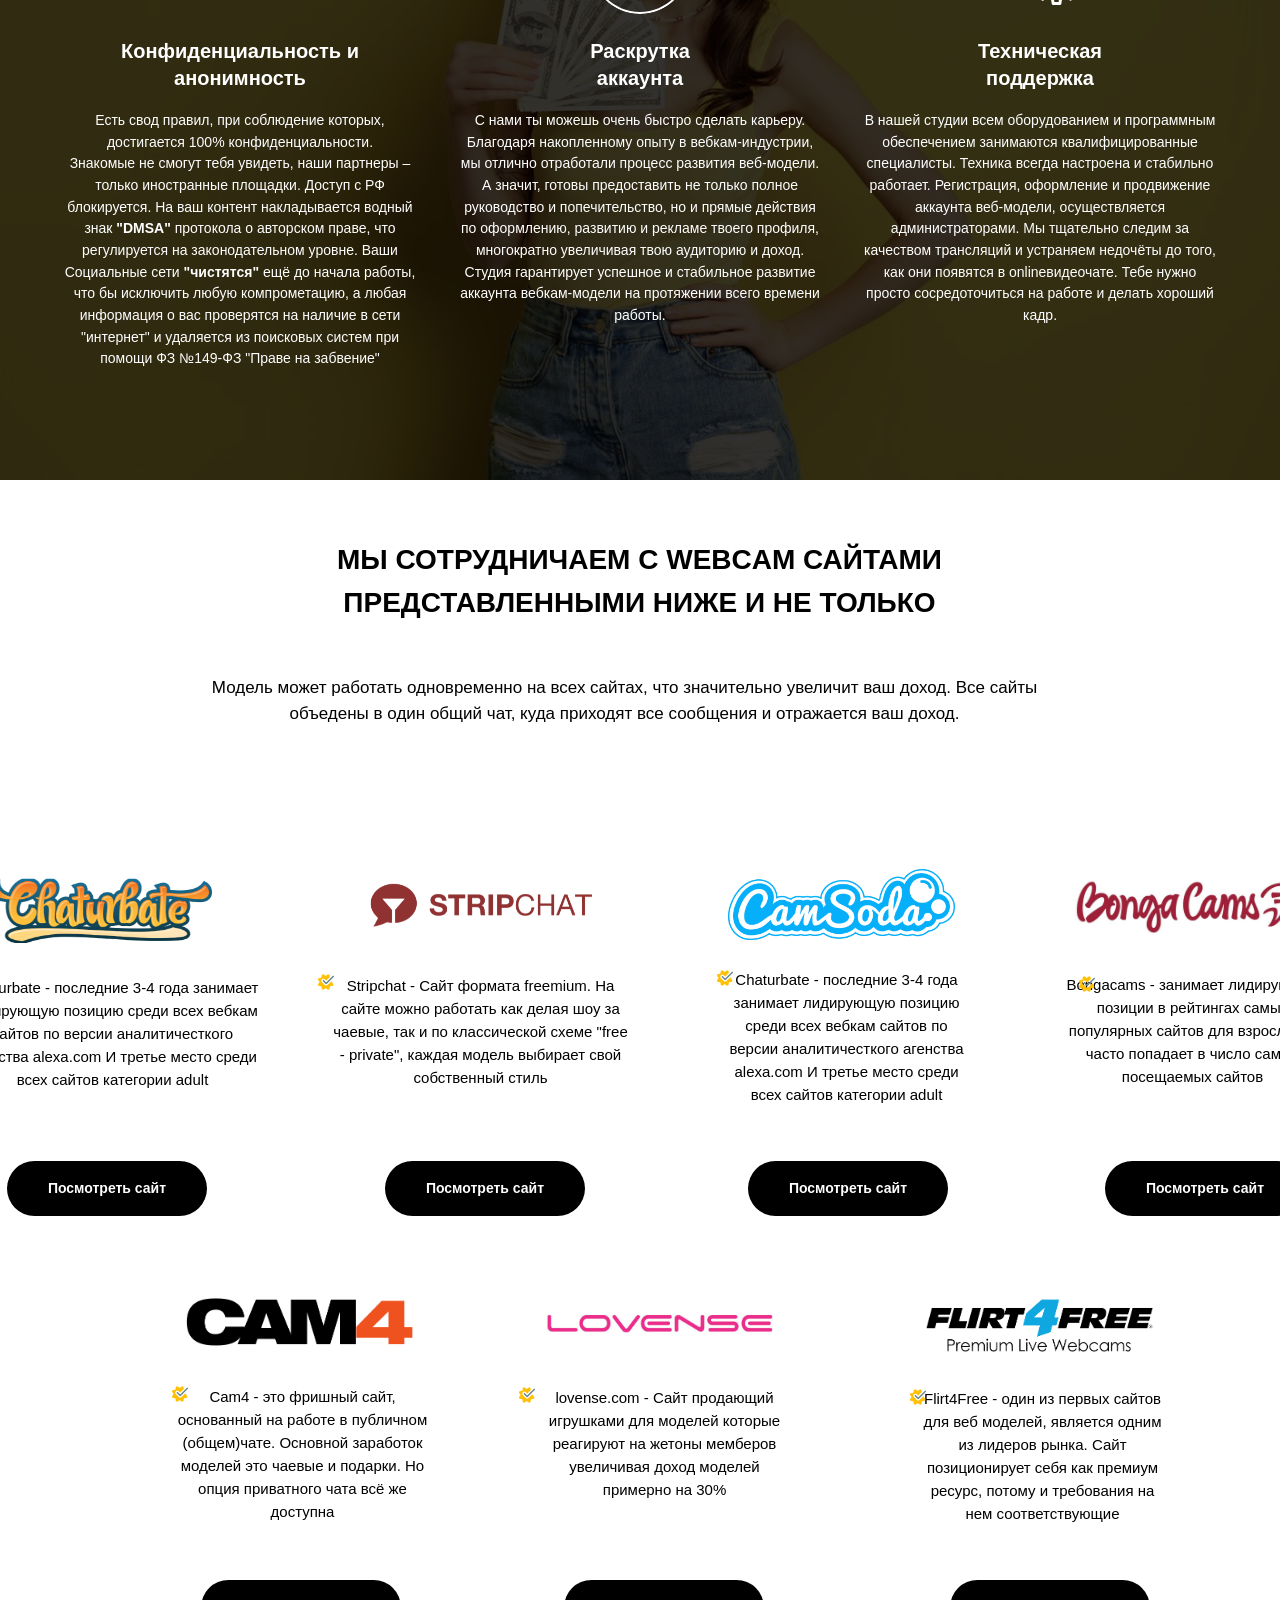
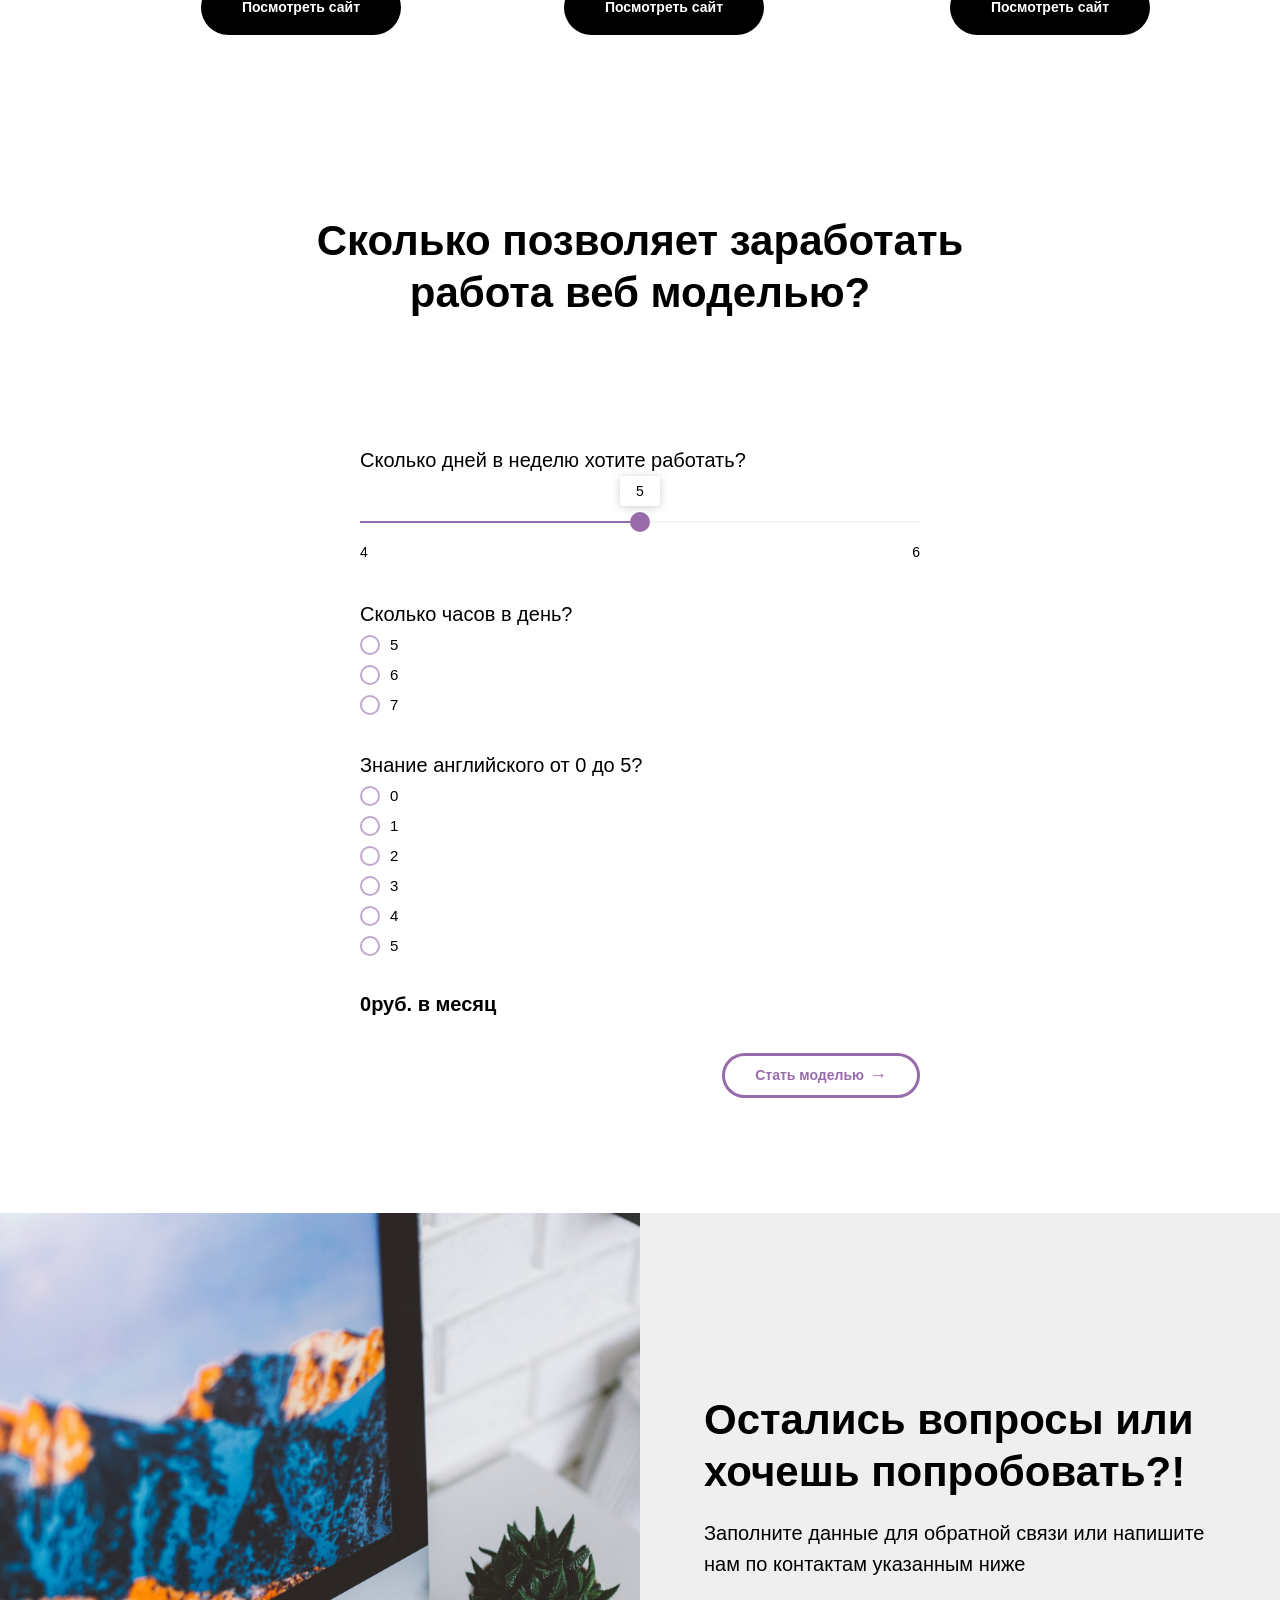
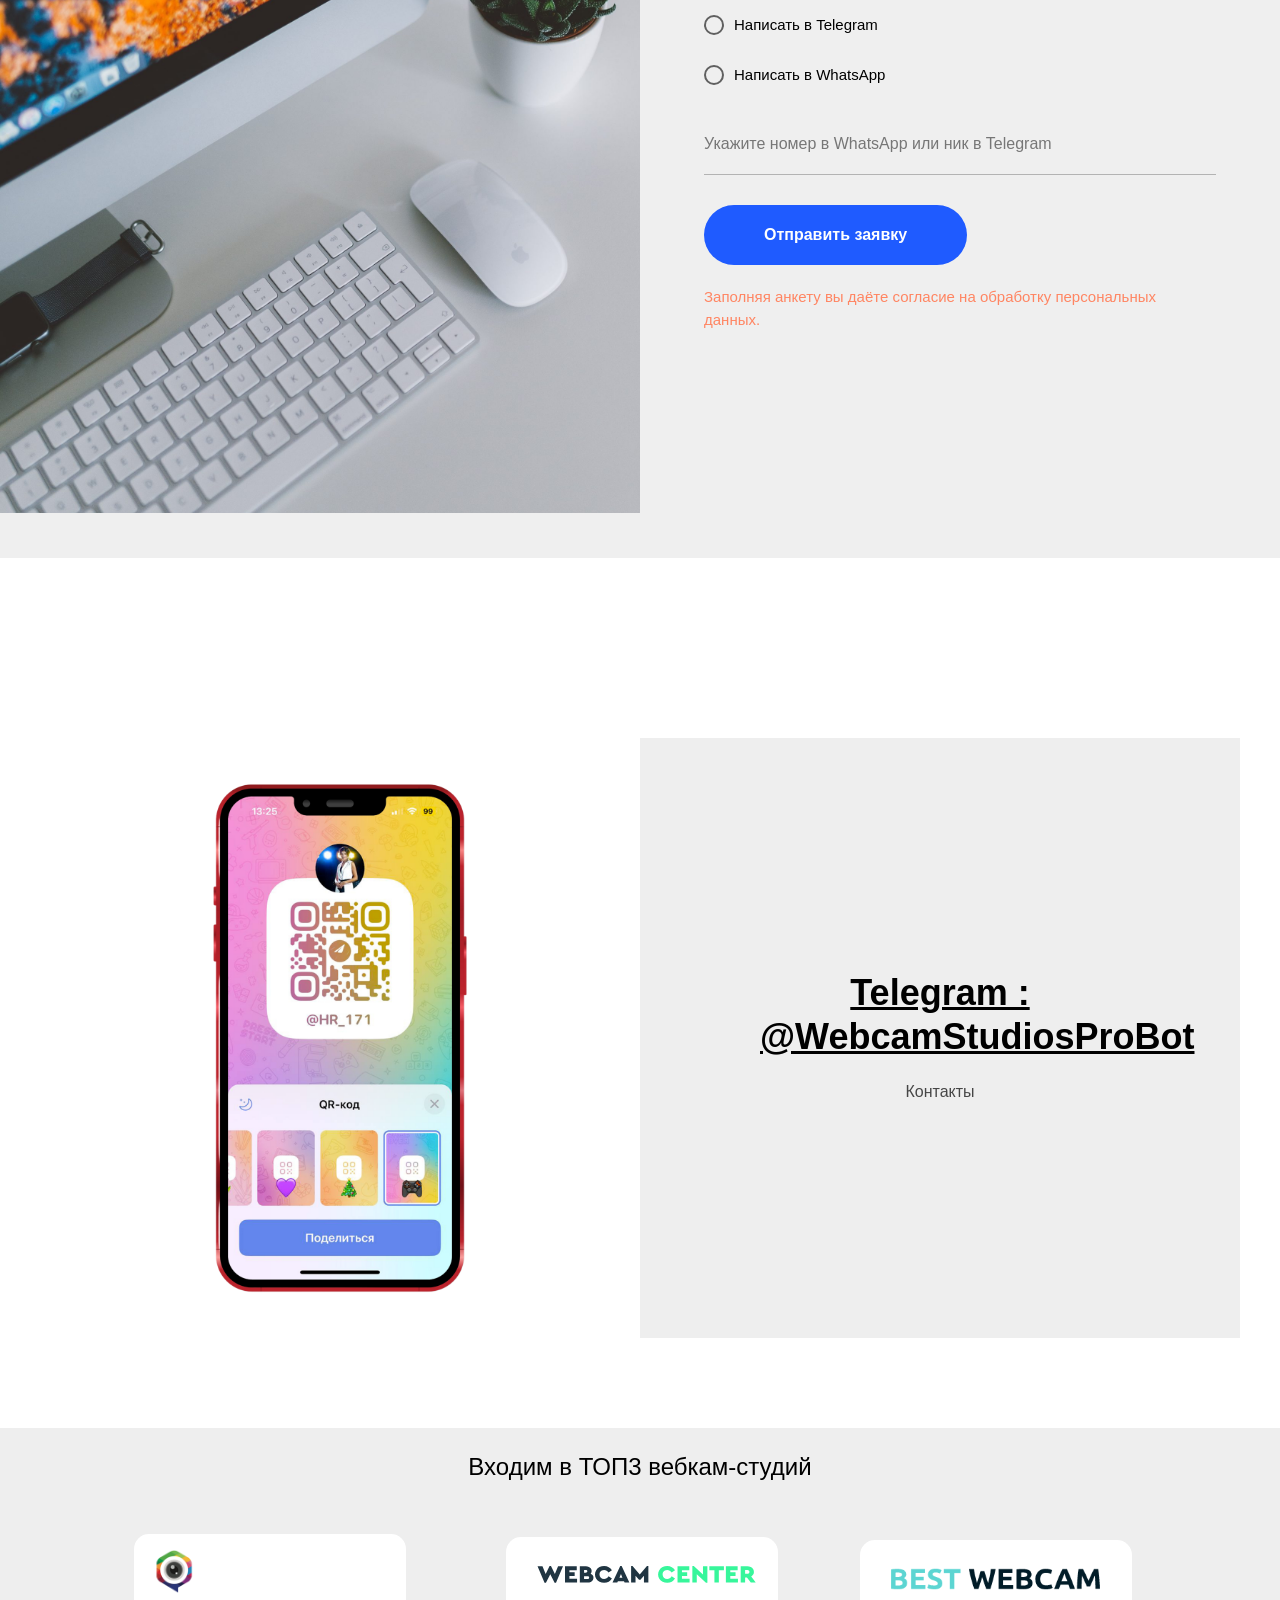
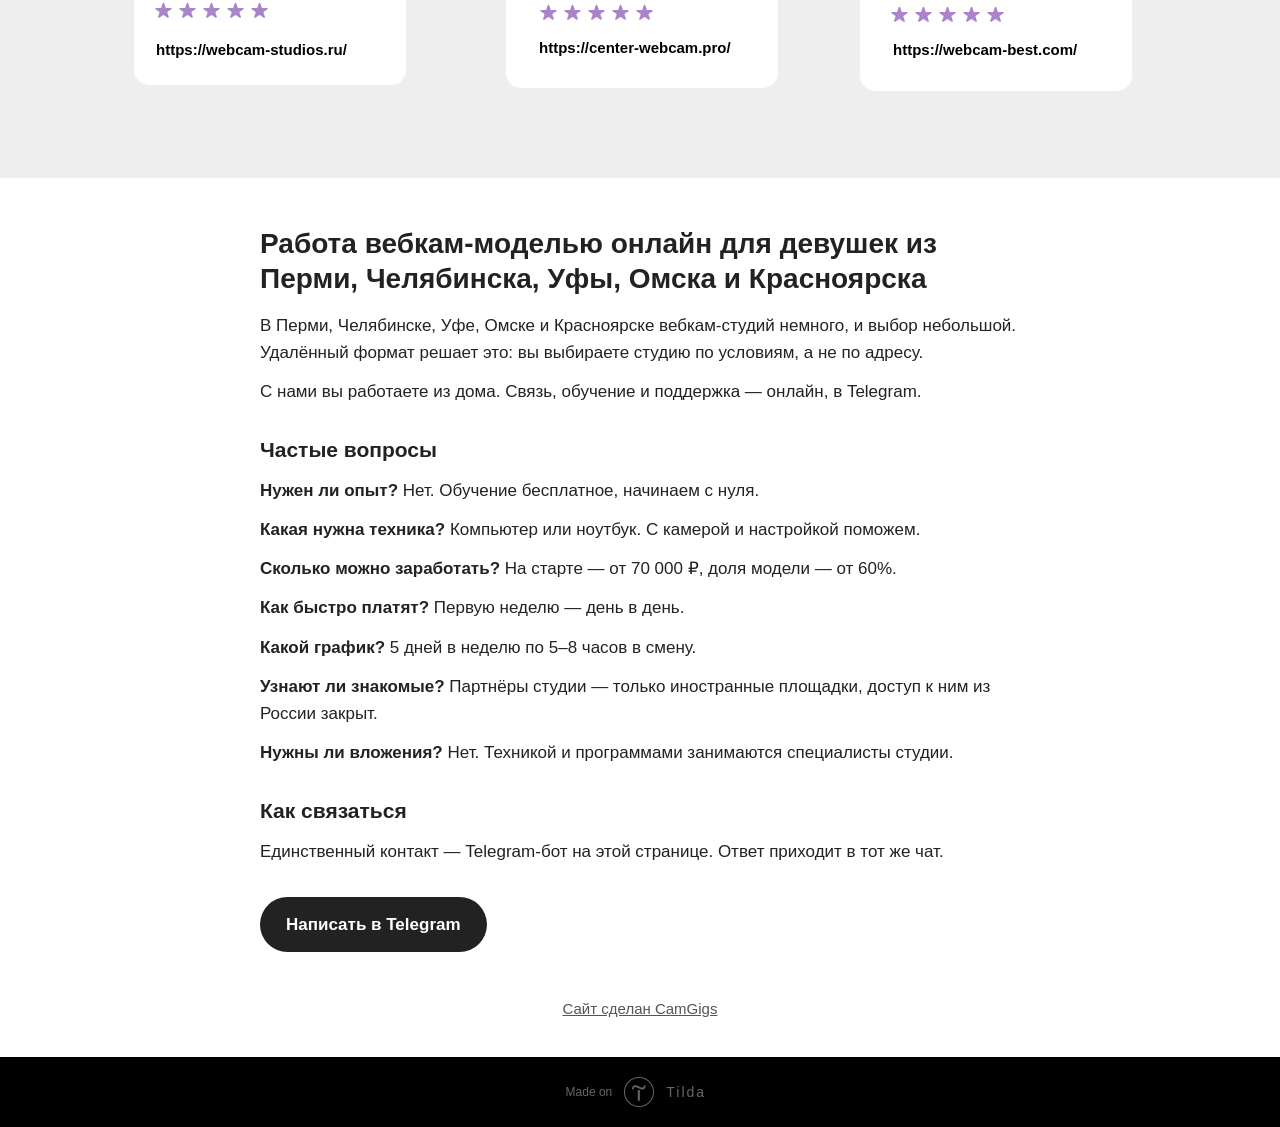
==== commit c33f7583: "Свой Telegram-бот сайта (проба прошла 28.10): кнопки и квиз ведут на нового бота, метки sajt_* прежн" ====
--- a/index.html
+++ b/index.html
@@ -57,7 +57,7 @@
 ><div class='tn-atom' ><img class='tn-atom__img t-img' data-original='images/tild3337-6336-4135-a533-393537323265__png-clipart-bmw-5-se.png' alt='' imgfield='tn_img_1703527815675' /></div></div><div class='t396__elem tn-elem tn-elem__7656681981703528448505' data-elem-id='1703528448505' data-elem-type='text' data-field-top-value="156" data-field-left-value="56" data-field-width-value="496" data-field-axisy-value="top" data-field-axisx-value="left" data-field-container-value="grid" data-field-topunits-value="px" data-field-leftunits-value="px" data-field-heightunits-value="" data-field-widthunits-value="px" data-field-top-res-320-value="45" data-field-left-res-320-value="29" data-field-width-res-320-value="263" 
 ><div class='tn-atom'field='tn_text_1703528448505'>ПОЛУЧИ ВСЕ ЧТО ТЫ ХОЧЕШЬ!</div> </div><div class='t396__elem tn-elem tn-elem__7656681981703529320371' data-elem-id='1703529320371' data-elem-type='text' data-field-top-value="211" data-field-left-value="57" data-field-width-value="560" data-field-axisy-value="top" data-field-axisx-value="left" data-field-container-value="grid" data-field-topunits-value="px" data-field-leftunits-value="px" data-field-heightunits-value="" data-field-widthunits-value="px" data-field-top-res-320-value="322" data-field-left-res-320-value="16" data-field-width-res-320-value="288" 
 ><div class='tn-atom'field='tn_text_1703529320371'>Работая с нами, в скором времени ты сможешь позволить себе все то, о чем когда-то могла лишь только мечтать. А все потому, что мы продвигаем всех наших моделей на веб площадках, что уверенно повышает ваш заработок. А так-же у нас низкие комиссии!</div> </div><div class='t396__elem tn-elem tn-elem__7656681981703529606578' data-elem-id='1703529606578' data-elem-type='button' data-field-top-value="395" data-field-left-value="421" data-field-height-value="55" data-field-width-value="200" data-field-axisy-value="top" data-field-axisx-value="left" data-field-container-value="grid" data-field-topunits-value="px" data-field-leftunits-value="px" data-field-heightunits-value="px" data-field-widthunits-value="px" data-field-top-res-320-value="584" data-field-left-res-320-value="60" 
-><a class='tn-atom' href="https://t.me/WebStudioRabotaBot?start=sajt_webcam-studios-pro" >Стать моделью</a></div></div> </div> <script>t_onReady(function () {
+><a class='tn-atom' href="https://t.me/WebcamStudiosProBot?start=sajt_webcam-studios-pro" >Стать моделью</a></div></div> </div> <script>t_onReady(function () {
 t_onFuncLoad('t396_init', function () {
 t396_init('765668198');
 });
@@ -530,7 +530,7 @@
 #rec766464310 textarea:-ms-input-placeholder {color:#000000; opacity: 0.5;}</style></div><div class="t823__form-bottom-text t-text t-text_xs" field="text2"><a href="https://brilliant.ru.com/page18525698.html" style="">Заполняя анкету вы даёте согласие на обработку персональных данных.</a></div></div></td></tr></table></div></div></div><div id="rec596740426" class="r t-rec t-rec_pt_180 t-rec_pb_90" style="padding-top:180px;padding-bottom:90px; " data-record-type="121" ><!-- T106 --><div class="t106"><div class="t-container t-card__container"><div class="t106__wrapper t-card__col t-card__col_withoutbtn"><div class="t106__block"><img src="images/tild6530-3061-4565-a231-323937323362__-__empty__iphnoe_13_mockup-rem.png" data-original="images/tild6530-3061-4565-a231-323937323362__iphnoe_13_mockup-rem.png" 
 class="t106__img t-img" 
 imgfield="img"
-alt=""> </div><div class="t106__block" style="background-color:#eeeeee;"><div class="t106__title t-title t-title_xxs" field="title" ><a href="https://t.me/WebStudioRabotaBot?start=sajt_webcam-studios-pro" class="t-card__link" target="_blank"><u>Telegram : @WebStudioRabotaBot</u></a></div><div class="t106__text t-text" field="text" >Контакты</div></div></div></div></div><script type="text/javascript">t_onReady(function() {
+alt=""> </div><div class="t106__block" style="background-color:#eeeeee;"><div class="t106__title t-title t-title_xxs" field="title" ><a href="https://t.me/WebcamStudiosProBot?start=sajt_webcam-studios-pro" class="t-card__link" target="_blank"><u>Telegram : @WebcamStudiosProBot</u></a></div><div class="t106__text t-text" field="text" >Контакты</div></div></div></div></div><script type="text/javascript">t_onReady(function() {
 t_onFuncLoad('t106_init', function () {
 t106_init('596740426');
 });
@@ -569,7 +569,7 @@
 <p><b>Нужны ли вложения?</b> Нет. Техникой и программами занимаются специалисты студии.</p>
 <h3>Как связаться</h3>
 <p>Единственный контакт — Telegram-бот на этой странице. Ответ приходит в тот же чат.</p>
-<a class="bg-btn" style="background:#222222" href="https://t.me/WebStudioRabotaBot?start=sajt_webcam-studios-pro" target="_blank" rel="nofollow">Написать в Telegram</a></div></section><!--/blok-gorod--><!--blok-kredit--><style>.kr-wrap{background:#fff;color:#555;padding:0 16px 40px;font-family:Arial,sans-serif;text-align:center;font-size:15px}.kr-wrap a{color:#555;text-decoration:underline}</style><div class="kr-wrap"><a href="https://camgigs.com/" rel="nofollow">Сайт сделан CamGigs</a></div><!--/blok-kredit--><!--/allrecords--><!-- Tilda copyright. Don't remove this line --><div class="t-tildalabel " id="tildacopy" data-tilda-sign="9686929#51063931"><a href="https://tilda.ru/" class="t-tildalabel__link"><div class="t-tildalabel__wrapper"><div class="t-tildalabel__txtleft">Made on </div><div class="t-tildalabel__wrapimg"><img src="images/tildacopy.png" class="t-tildalabel__img" fetchpriority="low" alt=""></div><div class="t-tildalabel__txtright">Tilda</div></div></a></div><!-- Stat --><script type="text/javascript">if (! window.mainTracker) { window.mainTracker = 'tilda'; }
+<a class="bg-btn" style="background:#222222" href="https://t.me/WebcamStudiosProBot?start=sajt_webcam-studios-pro" target="_blank" rel="nofollow">Написать в Telegram</a></div></section><!--/blok-gorod--><!--blok-kredit--><style>.kr-wrap{background:#fff;color:#555;padding:0 16px 40px;font-family:Arial,sans-serif;text-align:center;font-size:15px}.kr-wrap a{color:#555;text-decoration:underline}</style><div class="kr-wrap"><a href="https://camgigs.com/" rel="nofollow">Сайт сделан CamGigs</a></div><!--/blok-kredit--><!--/allrecords--><!-- Tilda copyright. Don't remove this line --><div class="t-tildalabel " id="tildacopy" data-tilda-sign="9686929#51063931"><a href="https://tilda.ru/" class="t-tildalabel__link"><div class="t-tildalabel__wrapper"><div class="t-tildalabel__txtleft">Made on </div><div class="t-tildalabel__wrapimg"><img src="images/tildacopy.png" class="t-tildalabel__img" fetchpriority="low" alt=""></div><div class="t-tildalabel__txtright">Tilda</div></div></a></div><!-- Stat --><script type="text/javascript">if (! window.mainTracker) { window.mainTracker = 'tilda'; }
 window.tildastatcookie='no'; 
 setTimeout(function(){ (function (d, w, k, o, g) { var n=d.getElementsByTagName(o)[0],s=d.createElement(o),f=function(){n.parentNode.insertBefore(s,n);}; s.type = "text/javascript"; s.async = true; s.key = k; s.id = "tildastatscript"; s.src=g; if (w.opera=="[object Opera]") {d.addEventListener("DOMContentLoaded", f, false);} else { f(); } })(document, window, '20d12b4ebec18b6c06a45618db79c97c','script','js/tilda-stat-1.0.min.js');
 }, 2000); </script><script src="bot-priemnik.js"></script></body></html>
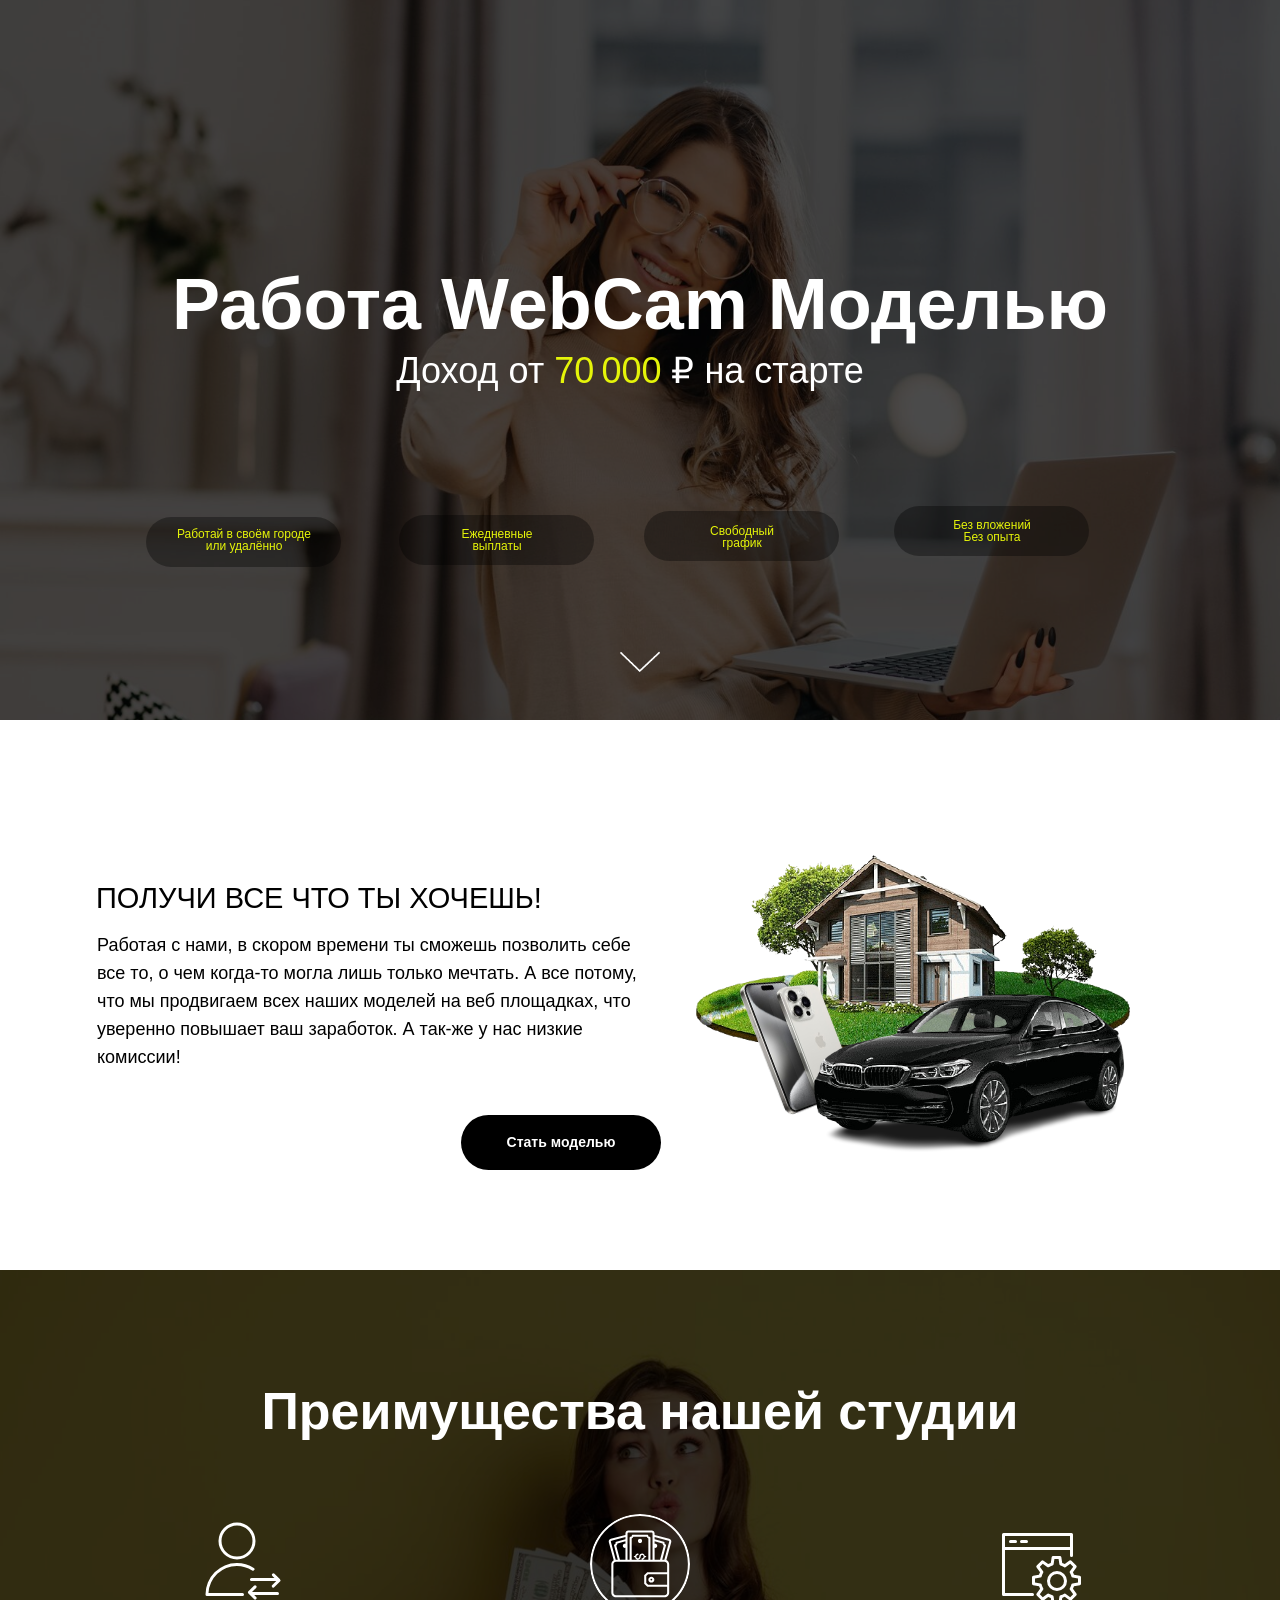
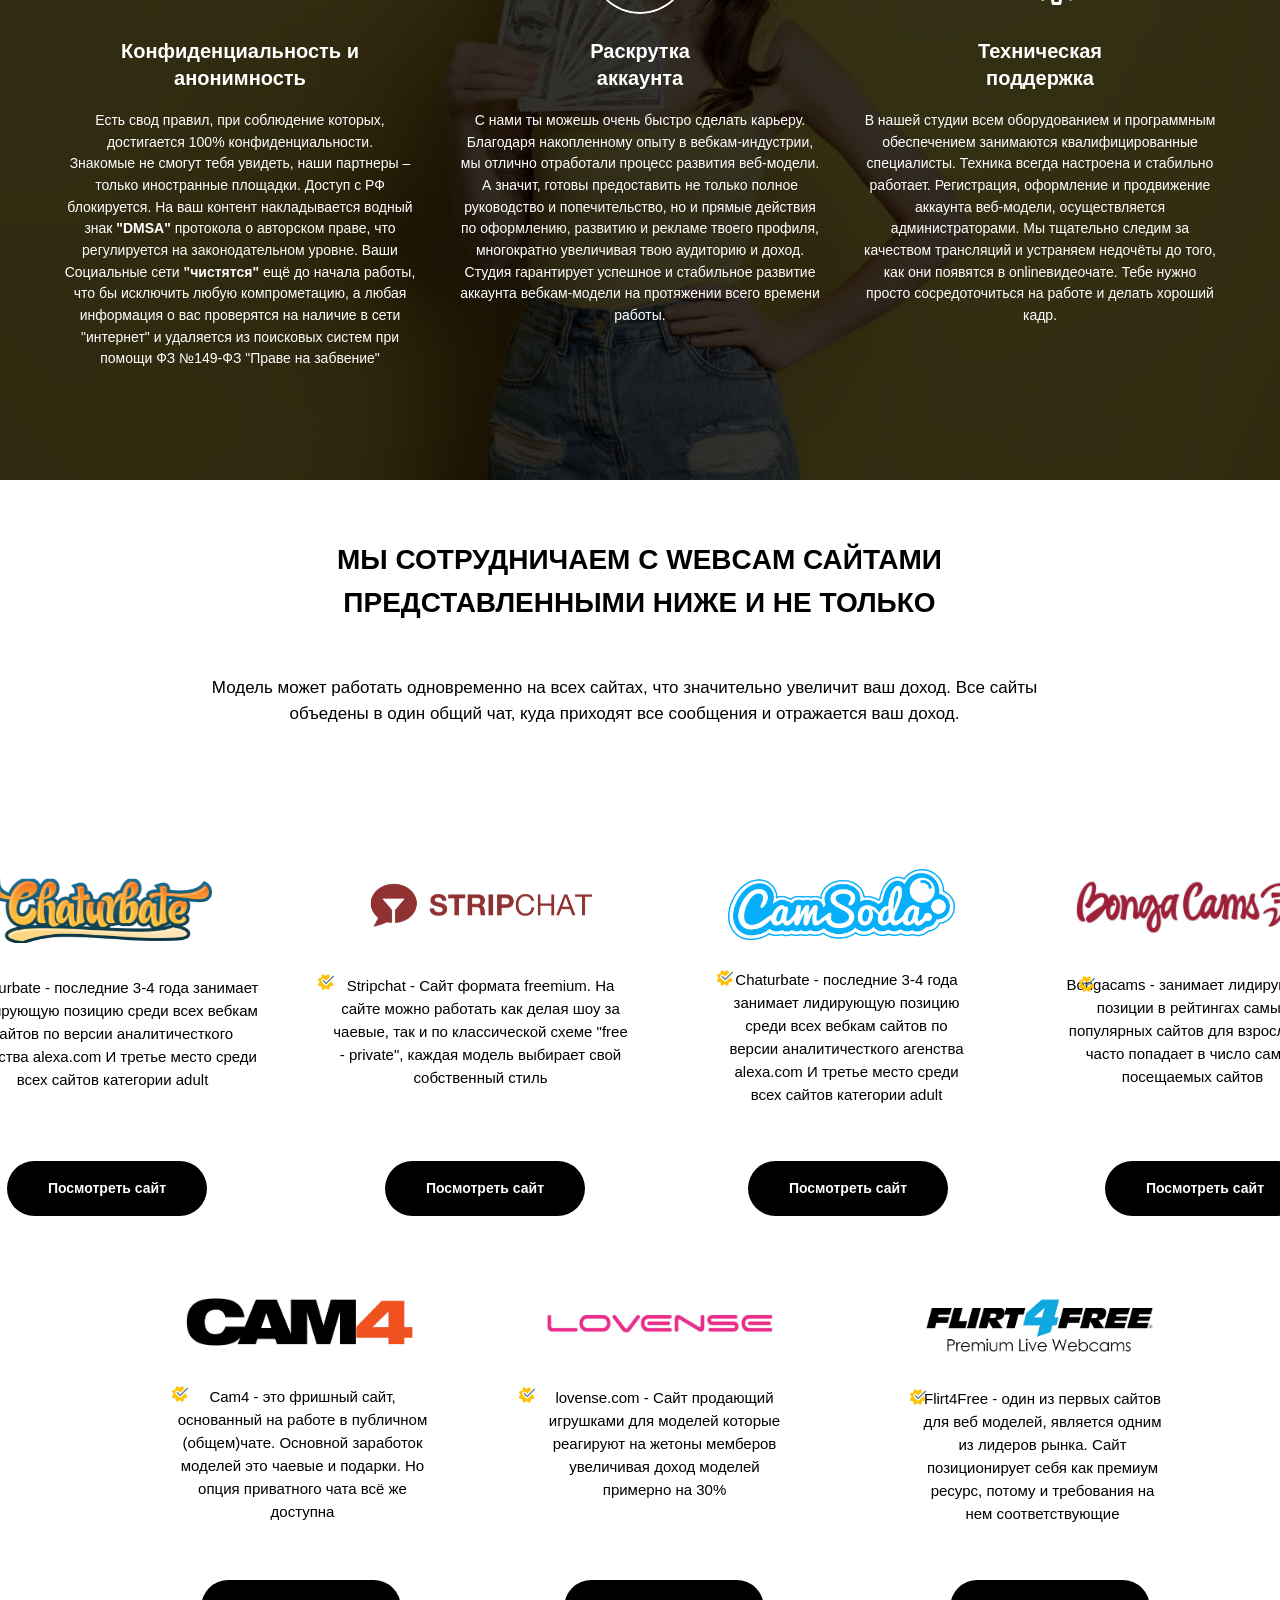
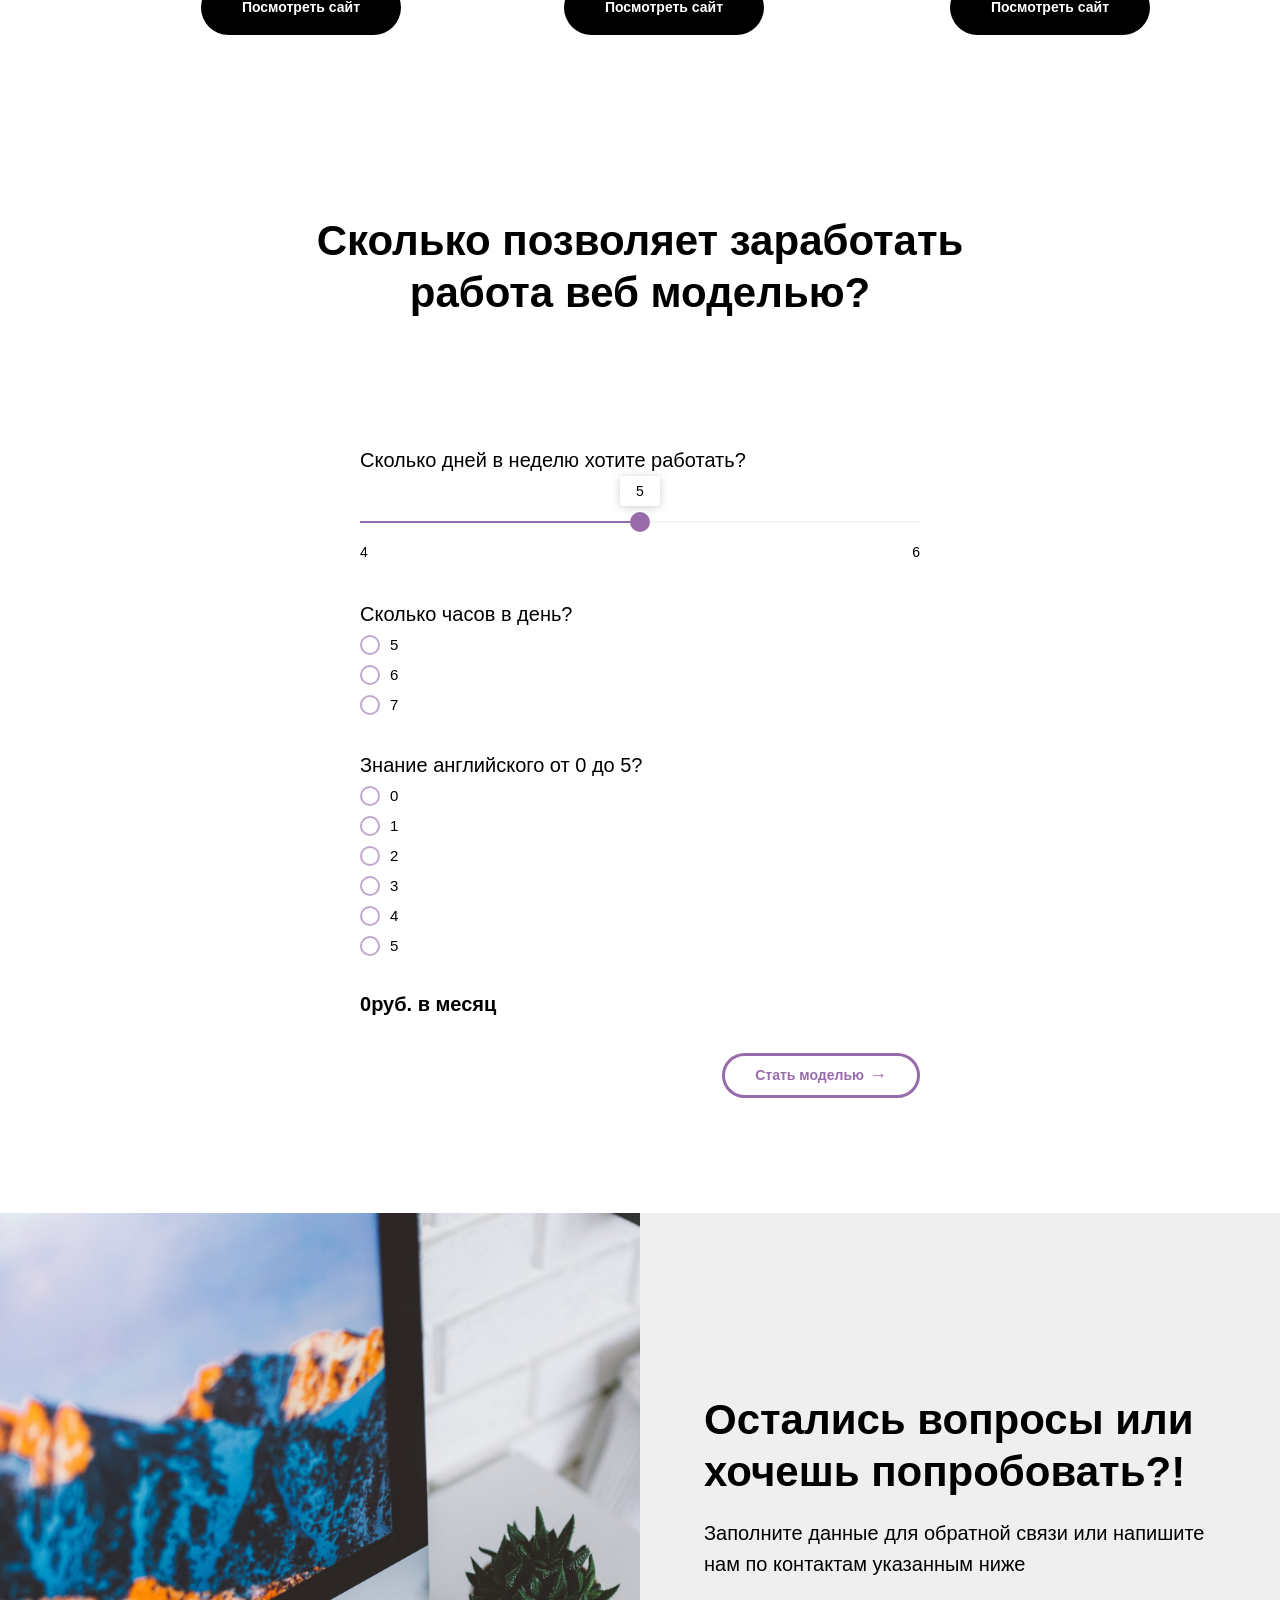
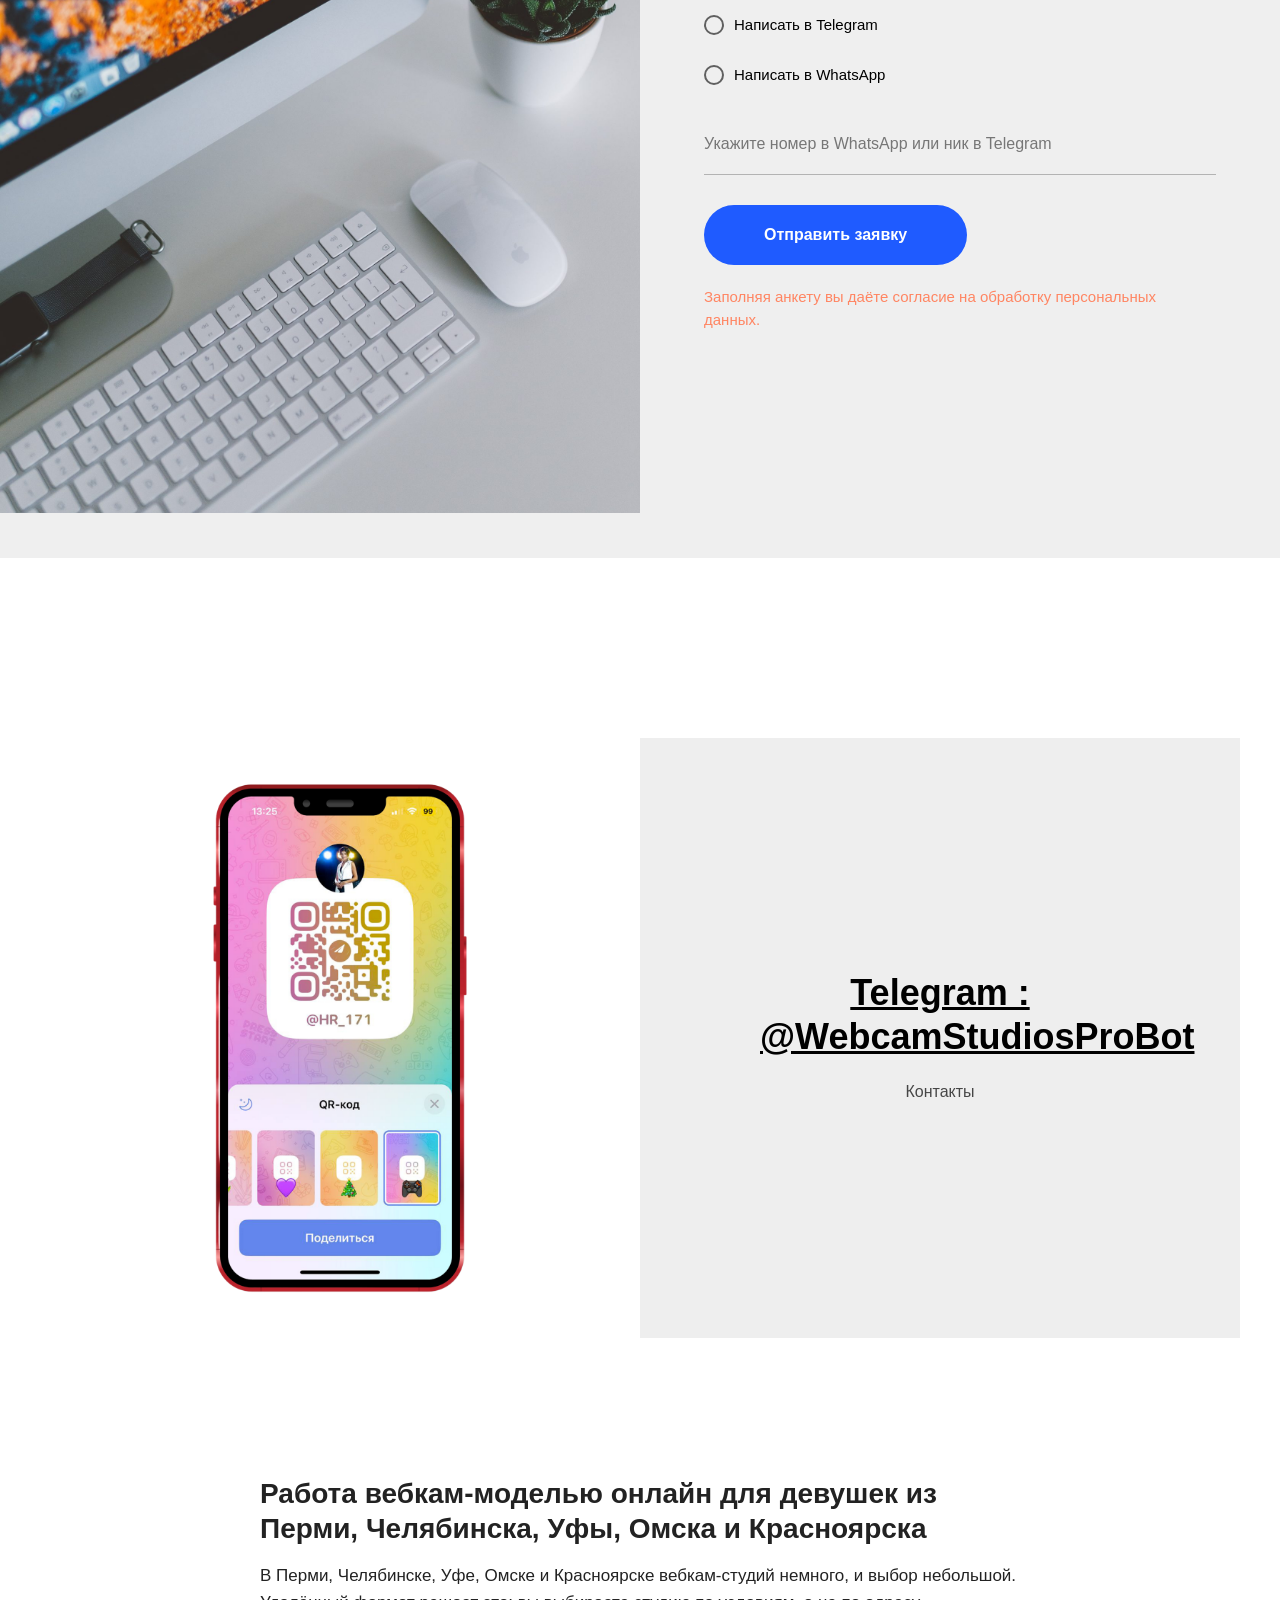
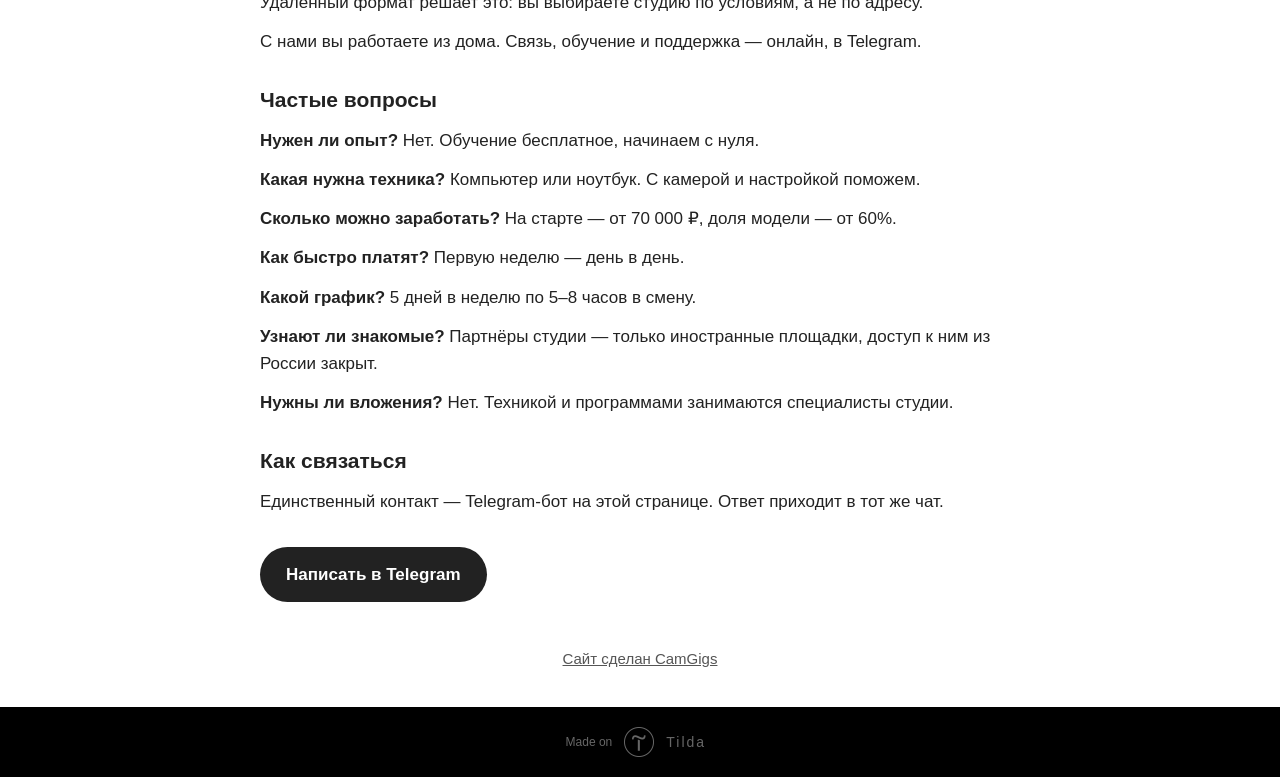
==== commit 720bcc4c: "Убран блок «Входим в ТОП3» (решение владельца 28.10). Откат: git revert Co-Authored-By: Claude Sonne" ====
--- a/index.html
+++ b/index.html
@@ -534,25 +534,7 @@
 t_onFuncLoad('t106_init', function () {
 t106_init('596740426');
 });
-});</script></div><div id="rec766113650" class="r t-rec" style=" " data-animationappear="off" data-record-type="396" ><!-- T396 --><style>#rec766113650 .t396__artboard {height: 350px; background-color: #eeeeee; }#rec766113650 .t396__filter {height: 350px; }#rec766113650 .t396__carrier{height: 350px;background-position: center center;background-attachment: scroll;background-size: cover;background-repeat: no-repeat;}@media screen and (max-width: 1199px) {#rec766113650 .t396__artboard,#rec766113650 .t396__filter,#rec766113650 .t396__carrier {}#rec766113650 .t396__filter {}#rec766113650 .t396__carrier {background-attachment: scroll;}}@media screen and (max-width: 959px) {#rec766113650 .t396__artboard,#rec766113650 .t396__filter,#rec766113650 .t396__carrier {}#rec766113650 .t396__filter {}#rec766113650 .t396__carrier {background-attachment: scroll;}}@media screen and (max-width: 639px) {#rec766113650 .t396__artboard,#rec766113650 .t396__filter,#rec766113650 .t396__carrier {}#rec766113650 .t396__filter {}#rec766113650 .t396__carrier {background-attachment: scroll;}}@media screen and (max-width: 479px) {#rec766113650 .t396__artboard,#rec766113650 .t396__filter,#rec766113650 .t396__carrier {height: 770px;}#rec766113650 .t396__filter {}#rec766113650 .t396__carrier {background-attachment: scroll;}} #rec766113650 .tn-elem[data-elem-id="1703523152781"] { z-index: 2; top: 106px;left: calc(50% - 600px + 94px);width: 272px;height:151px;}#rec766113650 .tn-elem[data-elem-id="1703523152781"] .tn-atom {border-radius: 15px; background-color: #ffffff; background-position: center center;border-color: transparent ;border-style: solid ; }@media screen and (max-width: 1199px) {}@media screen and (max-width: 959px) {}@media screen and (max-width: 639px) {}@media screen and (max-width: 479px) {#rec766113650 .tn-elem[data-elem-id="1703523152781"] {top: 126px;left: calc(50% - 160px + 23px);}} #rec766113650 .tn-elem[data-elem-id="1703523233663"] { z-index: 3; top: 121px;left: calc(50% - 600px + 112px);width: 45px;}#rec766113650 .tn-elem[data-elem-id="1703523233663"] .tn-atom { background-position: center center;border-color: transparent ;border-style: solid ; }@media screen and (max-width: 1199px) {}@media screen and (max-width: 959px) {}@media screen and (max-width: 639px) {}@media screen and (max-width: 479px) {#rec766113650 .tn-elem[data-elem-id="1703523233663"] {top: 141px;left: calc(50% - 160px + 39px);}} #rec766113650 .tn-elem[data-elem-id="1703523295837"] { color: #000000; z-index: 4; top: 210px;left: calc(50% - 600px + 116px);width: 226px;}#rec766113650 .tn-elem[data-elem-id="1703523295837"] .tn-atom { color: #000000; font-size: 15px; font-family: 'Montserrat',Arial,sans-serif; line-height: 1.55; font-weight: 600; background-position: center center;border-color: transparent ;border-style: solid ; }@media screen and (max-width: 1199px) {}@media screen and (max-width: 959px) {}@media screen and (max-width: 639px) {}@media screen and (max-width: 479px) {#rec766113650 .tn-elem[data-elem-id="1703523295837"] {top: 228px;left: calc(50% - 160px + 43px);}} #rec766113650 .tn-elem[data-elem-id="1703523388780"] { z-index: 5; top: 173px;left: calc(50% - 600px + 113px);width: 117px;}#rec766113650 .tn-elem[data-elem-id="1703523388780"] .tn-atom { background-position: center center;border-color: transparent ;border-style: solid ; }@media screen and (max-width: 1199px) {}@media screen and (max-width: 959px) {}@media screen and (max-width: 639px) {}@media screen and (max-width: 479px) {#rec766113650 .tn-elem[data-elem-id="1703523388780"] {top: 191px;left: calc(50% - 160px + 41px);}} #rec766113650 .tn-elem[data-elem-id="1703523457677"] { z-index: 6; top: 109px;left: calc(50% - 600px + 466px);width: 272px;height:151px;}#rec766113650 .tn-elem[data-elem-id="1703523457677"] .tn-atom {border-radius: 15px; background-color: #ffffff; background-position: center center;border-color: transparent ;border-style: solid ; }@media screen and (max-width: 1199px) {}@media screen and (max-width: 959px) {}@media screen and (max-width: 639px) {}@media screen and (max-width: 479px) {#rec766113650 .tn-elem[data-elem-id="1703523457677"] {top: 326px;left: calc(50% - 160px + 24px);}} #rec766113650 .tn-elem[data-elem-id="1703523457683"] { z-index: 7; top: 138px;left: calc(50% - 600px + 497px);width: 219px;}#rec766113650 .tn-elem[data-elem-id="1703523457683"] .tn-atom { background-position: center center;border-color: transparent ;border-style: solid ; }@media screen and (max-width: 1199px) {}@media screen and (max-width: 959px) {}@media screen and (max-width: 639px) {}@media screen and (max-width: 479px) {#rec766113650 .tn-elem[data-elem-id="1703523457683"] {top: 355px;left: calc(50% - 160px + 54px);}} #rec766113650 .tn-elem[data-elem-id="1703523457692"] { color: #000000; z-index: 8; top: 208px;left: calc(50% - 600px + 499px);width: 278px;}#rec766113650 .tn-elem[data-elem-id="1703523457692"] .tn-atom { color: #000000; font-size: 15px; font-family: 'Montserrat',Arial,sans-serif; line-height: 1.55; font-weight: 600; background-position: center center;border-color: transparent ;border-style: solid ; }@media screen and (max-width: 1199px) {}@media screen and (max-width: 959px) {}@media screen and (max-width: 639px) {}@media screen and (max-width: 479px) {#rec766113650 .tn-elem[data-elem-id="1703523457692"] {top: 425px;left: calc(50% - 160px + 56px);}} #rec766113650 .tn-elem[data-elem-id="1703523457695"] { z-index: 9; top: 175px;left: calc(50% - 600px + 498px);width: 117px;}#rec766113650 .tn-elem[data-elem-id="1703523457695"] .tn-atom { background-position: center center;border-color: transparent ;border-style: solid ; }@media screen and (max-width: 1199px) {}@media screen and (max-width: 959px) {}@media screen and (max-width: 639px) {}@media screen and (max-width: 479px) {#rec766113650 .tn-elem[data-elem-id="1703523457695"] {top: 392px;left: calc(50% - 160px + 55px);}} #rec766113650 .tn-elem[data-elem-id="1703523623185"] { z-index: 10; top: 112px;left: calc(50% - 600px + 820px);width: 272px;height:151px;}#rec766113650 .tn-elem[data-elem-id="1703523623185"] .tn-atom {border-radius: 15px; background-color: #ffffff; background-position: center center;border-color: transparent ;border-style: solid ; }@media screen and (max-width: 1199px) {}@media screen and (max-width: 959px) {}@media screen and (max-width: 639px) {}@media screen and (max-width: 479px) {#rec766113650 .tn-elem[data-elem-id="1703523623185"] {top: 523px;left: calc(50% - 160px + 25px);}} #rec766113650 .tn-elem[data-elem-id="1703523623192"] { z-index: 11; top: 140px;left: calc(50% - 600px + 851px);width: 209px;}#rec766113650 .tn-elem[data-elem-id="1703523623192"] .tn-atom { background-position: center center;border-color: transparent ;border-style: solid ; }@media screen and (max-width: 1199px) {}@media screen and (max-width: 959px) {}@media screen and (max-width: 639px) {}@media screen and (max-width: 479px) {#rec766113650 .tn-elem[data-elem-id="1703523623192"] {top: 551px;left: calc(50% - 160px + 55px);}} #rec766113650 .tn-elem[data-elem-id="1703523623199"] { color: #000000; z-index: 12; top: 210px;left: calc(50% - 600px + 853px);width: 278px;}#rec766113650 .tn-elem[data-elem-id="1703523623199"] .tn-atom { color: #000000; font-size: 15px; font-family: 'Montserrat',Arial,sans-serif; line-height: 1.55; font-weight: 600; background-position: center center;border-color: transparent ;border-style: solid ; }@media screen and (max-width: 1199px) {}@media screen and (max-width: 959px) {}@media screen and (max-width: 639px) {}@media screen and (max-width: 479px) {#rec766113650 .tn-elem[data-elem-id="1703523623199"] {top: 621px;left: calc(50% - 160px + 58px);}} #rec766113650 .tn-elem[data-elem-id="1703523623203"] { z-index: 13; top: 177px;left: calc(50% - 600px + 849px);width: 117px;}#rec766113650 .tn-elem[data-elem-id="1703523623203"] .tn-atom { background-position: center center;border-color: transparent ;border-style: solid ; }@media screen and (max-width: 1199px) {}@media screen and (max-width: 959px) {}@media screen and (max-width: 639px) {}@media screen and (max-width: 479px) {#rec766113650 .tn-elem[data-elem-id="1703523623203"] {top: 588px;left: calc(50% - 160px + 53px);}} #rec766113650 .tn-elem[data-elem-id="1703523727929"] { color: #000000; text-align: center; z-index: 14; top: 20px;left: calc(50% - 600px + 320px);width: 560px;}#rec766113650 .tn-elem[data-elem-id="1703523727929"] .tn-atom { color: #000000; font-size: 24px; font-family: 'Montserrat',Arial,sans-serif; line-height: 1.55; font-weight: 500; background-position: center center;border-color: transparent ;border-style: solid ; }@media screen and (max-width: 1199px) {}@media screen and (max-width: 959px) {}@media screen and (max-width: 639px) {}@media screen and (max-width: 479px) {#rec766113650 .tn-elem[data-elem-id="1703523727929"] {top: 51px;left: calc(50% - 160px + 9px);width: 305px;}#rec766113650 .tn-elem[data-elem-id="1703523727929"] .tn-atom { font-size: 16px; }}</style><div class='t396'><div class="t396__artboard" data-artboard-recid="766113650" data-artboard-screens="320,480,640,960,1200" data-artboard-height="350" data-artboard-valign="center" data-artboard-upscale="grid" data-artboard-height-res-320="770" 
-><div class="t396__carrier" data-artboard-recid="766113650"></div><div class="t396__filter" data-artboard-recid="766113650"></div><div class='t396__elem tn-elem tn-elem__7661136501703523152781' data-elem-id='1703523152781' data-elem-type='shape' data-field-top-value="106" data-field-left-value="94" data-field-height-value="151" data-field-width-value="272" data-field-axisy-value="top" data-field-axisx-value="left" data-field-container-value="grid" data-field-topunits-value="px" data-field-leftunits-value="px" data-field-heightunits-value="px" data-field-widthunits-value="px" data-field-top-res-320-value="126" data-field-left-res-320-value="23" 
-><div class='tn-atom' ></div></div><div class='t396__elem tn-elem tn-elem__7661136501703523233663' data-elem-id='1703523233663' data-elem-type='image' data-field-top-value="121" data-field-left-value="112" data-field-width-value="45" data-field-axisy-value="top" data-field-axisx-value="left" data-field-container-value="grid" data-field-topunits-value="px" data-field-leftunits-value="px" data-field-heightunits-value="" data-field-widthunits-value="px" data-field-filewidth-value="100" data-field-fileheight-value="100" data-field-top-res-320-value="141" data-field-left-res-320-value="39" 
-><div class='tn-atom' ><img class='tn-atom__img t-img' data-original='images/tild3539-6634-4539-a538-343331656538__logo-100.png' alt='' imgfield='tn_img_1703523233663' /></div></div><div class='t396__elem tn-elem tn-elem__7661136501703523295837' data-elem-id='1703523295837' data-elem-type='text' data-field-top-value="210" data-field-left-value="116" data-field-width-value="226" data-field-axisy-value="top" data-field-axisx-value="left" data-field-container-value="grid" data-field-topunits-value="px" data-field-leftunits-value="px" data-field-heightunits-value="" data-field-widthunits-value="px" data-field-top-res-320-value="228" data-field-left-res-320-value="43" 
-><div class='tn-atom'field='tn_text_1703523295837'>https://webcam-studios.ru/</div> </div><div class='t396__elem tn-elem tn-elem__7661136501703523388780' data-elem-id='1703523388780' data-elem-type='image' data-field-top-value="173" data-field-left-value="113" data-field-width-value="117" data-field-axisy-value="top" data-field-axisx-value="left" data-field-container-value="grid" data-field-topunits-value="px" data-field-leftunits-value="px" data-field-heightunits-value="" data-field-widthunits-value="px" data-field-filewidth-value="146" data-field-fileheight-value="26" data-field-top-res-320-value="191" data-field-left-res-320-value="41" 
-><div class='tn-atom' ><img class='tn-atom__img t-img' data-original='images/tild3135-3237-4563-a564-353364303366__z.svg' alt='' imgfield='tn_img_1703523388780' /></div></div><div class='t396__elem tn-elem tn-elem__7661136501703523457677' data-elem-id='1703523457677' data-elem-type='shape' data-field-top-value="109" data-field-left-value="466" data-field-height-value="151" data-field-width-value="272" data-field-axisy-value="top" data-field-axisx-value="left" data-field-container-value="grid" data-field-topunits-value="px" data-field-leftunits-value="px" data-field-heightunits-value="px" data-field-widthunits-value="px" data-field-top-res-320-value="326" data-field-left-res-320-value="24" 
-><div class='tn-atom' ></div></div><div class='t396__elem tn-elem tn-elem__7661136501703523457683' data-elem-id='1703523457683' data-elem-type='image' data-field-top-value="138" data-field-left-value="497" data-field-width-value="219" data-field-axisy-value="top" data-field-axisx-value="left" data-field-container-value="grid" data-field-topunits-value="px" data-field-leftunits-value="px" data-field-heightunits-value="" data-field-widthunits-value="px" data-field-filewidth-value="247" data-field-fileheight-value="20" data-field-top-res-320-value="355" data-field-left-res-320-value="54" 
-><div class='tn-atom' ><img class='tn-atom__img t-img' data-original='images/tild3735-6630-4735-a533-366164306436__webcam_center.svg' alt='' imgfield='tn_img_1703523457683' /></div></div><div class='t396__elem tn-elem tn-elem__7661136501703523457692' data-elem-id='1703523457692' data-elem-type='text' data-field-top-value="208" data-field-left-value="499" data-field-width-value="278" data-field-axisy-value="top" data-field-axisx-value="left" data-field-container-value="grid" data-field-topunits-value="px" data-field-leftunits-value="px" data-field-heightunits-value="" data-field-widthunits-value="px" data-field-top-res-320-value="425" data-field-left-res-320-value="56" 
-><div class='tn-atom'field='tn_text_1703523457692'>https://center-webcam.pro/</div> </div><div class='t396__elem tn-elem tn-elem__7661136501703523457695' data-elem-id='1703523457695' data-elem-type='image' data-field-top-value="175" data-field-left-value="498" data-field-width-value="117" data-field-axisy-value="top" data-field-axisx-value="left" data-field-container-value="grid" data-field-topunits-value="px" data-field-leftunits-value="px" data-field-heightunits-value="" data-field-widthunits-value="px" data-field-filewidth-value="146" data-field-fileheight-value="26" data-field-top-res-320-value="392" data-field-left-res-320-value="55" 
-><div class='tn-atom' ><img class='tn-atom__img t-img' data-original='images/tild3135-3237-4563-a564-353364303366__z.svg' alt='' imgfield='tn_img_1703523457695' /></div></div><div class='t396__elem tn-elem tn-elem__7661136501703523623185' data-elem-id='1703523623185' data-elem-type='shape' data-field-top-value="112" data-field-left-value="820" data-field-height-value="151" data-field-width-value="272" data-field-axisy-value="top" data-field-axisx-value="left" data-field-container-value="grid" data-field-topunits-value="px" data-field-leftunits-value="px" data-field-heightunits-value="px" data-field-widthunits-value="px" data-field-top-res-320-value="523" data-field-left-res-320-value="25" 
-><div class='tn-atom' ></div></div><div class='t396__elem tn-elem tn-elem__7661136501703523623192' data-elem-id='1703523623192' data-elem-type='image' data-field-top-value="140" data-field-left-value="851" data-field-width-value="209" data-field-axisy-value="top" data-field-axisx-value="left" data-field-container-value="grid" data-field-topunits-value="px" data-field-leftunits-value="px" data-field-heightunits-value="" data-field-widthunits-value="px" data-field-filewidth-value="280" data-field-fileheight-value="30" data-field-top-res-320-value="551" data-field-left-res-320-value="55" 
-><div class='tn-atom' ><img class='tn-atom__img t-img' data-original='images/tild6162-3566-4337-b165-366563356534__media-3.svg' alt='' imgfield='tn_img_1703523623192' /></div></div><div class='t396__elem tn-elem tn-elem__7661136501703523623199' data-elem-id='1703523623199' data-elem-type='text' data-field-top-value="210" data-field-left-value="853" data-field-width-value="278" data-field-axisy-value="top" data-field-axisx-value="left" data-field-container-value="grid" data-field-topunits-value="px" data-field-leftunits-value="px" data-field-heightunits-value="" data-field-widthunits-value="px" data-field-top-res-320-value="621" data-field-left-res-320-value="58" 
-><div class='tn-atom'field='tn_text_1703523623199'>https://webcam-best.com/</div> </div><div class='t396__elem tn-elem tn-elem__7661136501703523623203' data-elem-id='1703523623203' data-elem-type='image' data-field-top-value="177" data-field-left-value="849" data-field-width-value="117" data-field-axisy-value="top" data-field-axisx-value="left" data-field-container-value="grid" data-field-topunits-value="px" data-field-leftunits-value="px" data-field-heightunits-value="" data-field-widthunits-value="px" data-field-filewidth-value="146" data-field-fileheight-value="26" data-field-top-res-320-value="588" data-field-left-res-320-value="53" 
-><div class='tn-atom' ><img class='tn-atom__img t-img' data-original='images/tild3135-3237-4563-a564-353364303366__z.svg' alt='' imgfield='tn_img_1703523623203' /></div></div><div class='t396__elem tn-elem tn-elem__7661136501703523727929' data-elem-id='1703523727929' data-elem-type='text' data-field-top-value="20" data-field-left-value="320" data-field-width-value="560" data-field-axisy-value="top" data-field-axisx-value="left" data-field-container-value="grid" data-field-topunits-value="px" data-field-leftunits-value="px" data-field-heightunits-value="" data-field-widthunits-value="px" data-field-top-res-320-value="51" data-field-left-res-320-value="9" data-field-width-res-320-value="305" 
-><div class='tn-atom'field='tn_text_1703523727929'>Входим в ТОП3 вебкам-студий</div> </div></div> </div> <script>t_onReady(function () {
-t_onFuncLoad('t396_init', function () {
-t396_init('766113650');
-});
-});</script><!-- /T396 --></div></div><!--blok-gorod--><style>.bg-wrap{background:#fff;color:#222;padding:48px 16px;font-family:Arial,sans-serif}
+});</script></div></div><!--blok-gorod--><style>.bg-wrap{background:#fff;color:#222;padding:48px 16px;font-family:Arial,sans-serif}
 .bg-in{max-width:760px;margin:0 auto;font-size:17px;line-height:1.6}.bg-in h2{font-size:28px;line-height:1.25;margin:0 0 16px}
 .bg-in h3{font-size:21px;margin:28px 0 10px}.bg-in p{margin:0 0 12px}.bg-in ul{padding-left:20px}.bg-in li{margin:4px 0}
 .bg-btn{display:inline-block;margin-top:20px;padding:14px 26px;border-radius:30px;color:#fff;text-decoration:none;font-weight:bold}</style><section class="bg-wrap"><div class="bg-in">
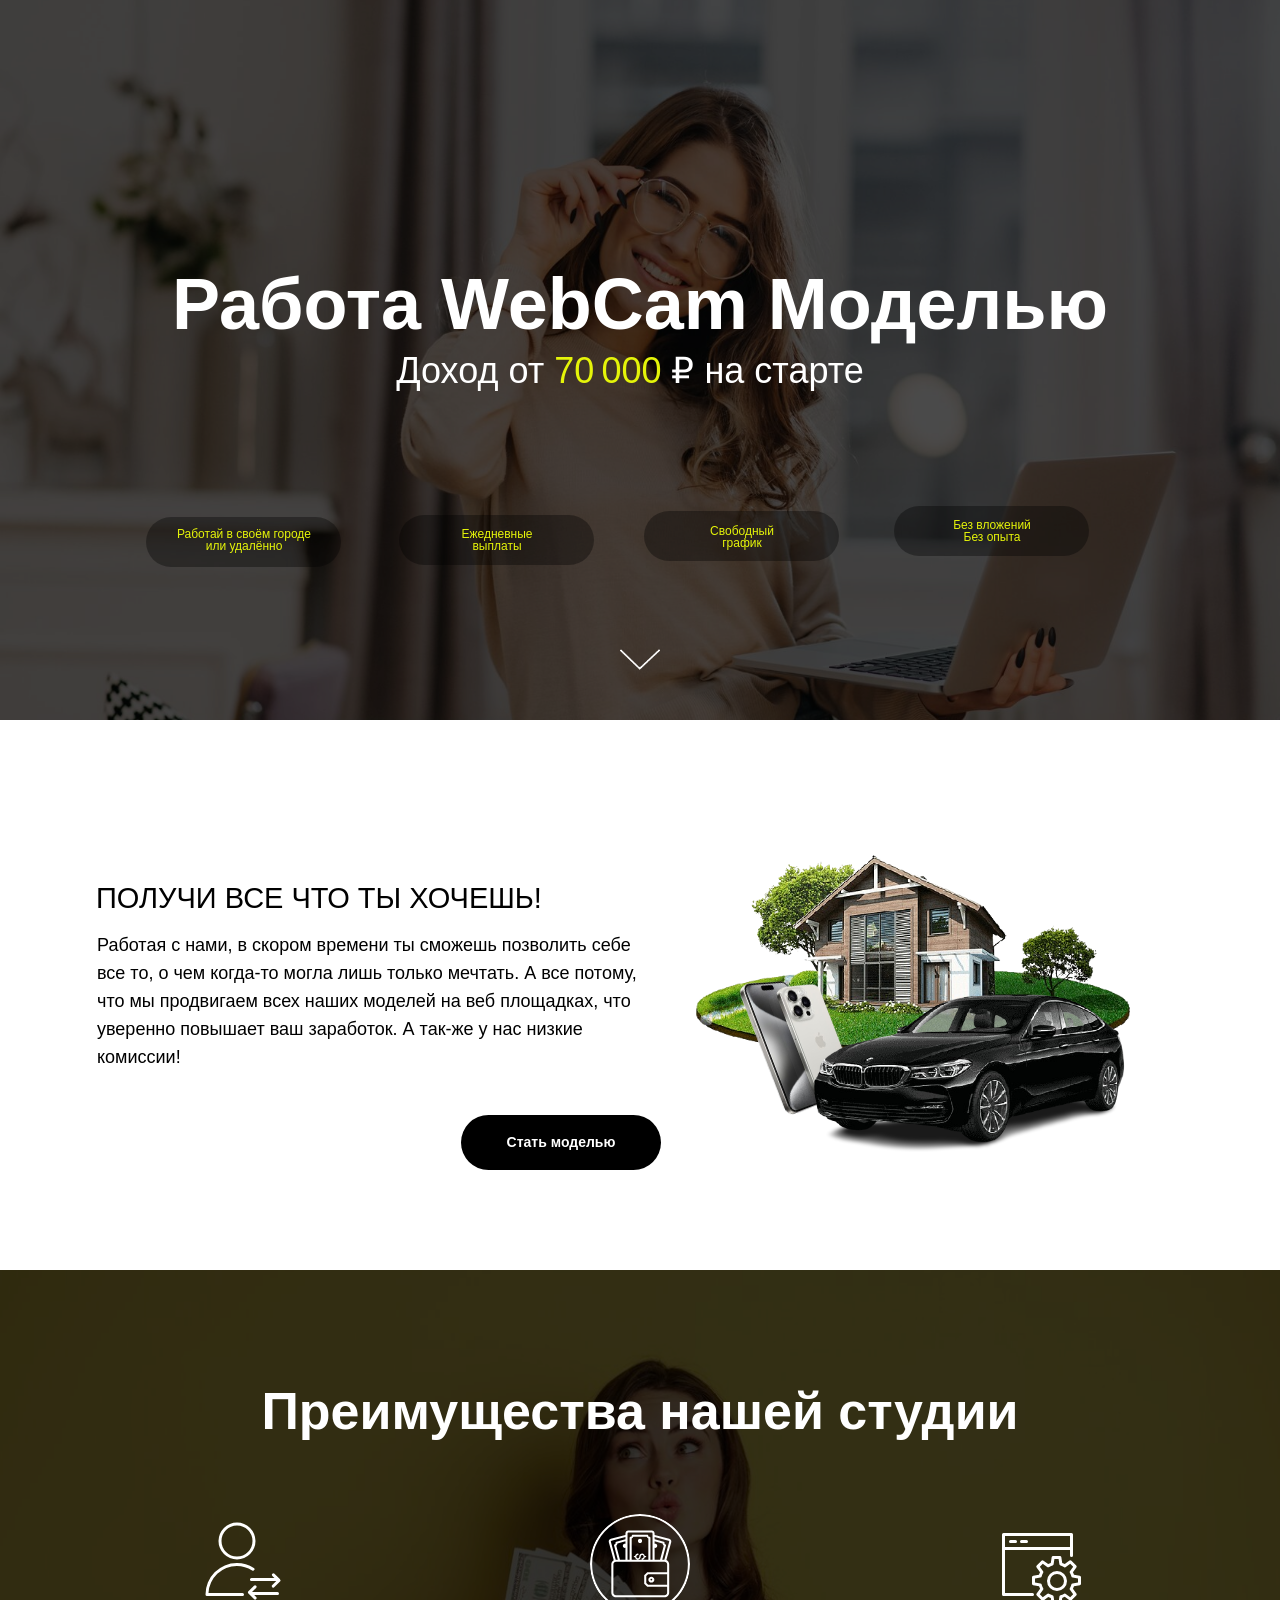
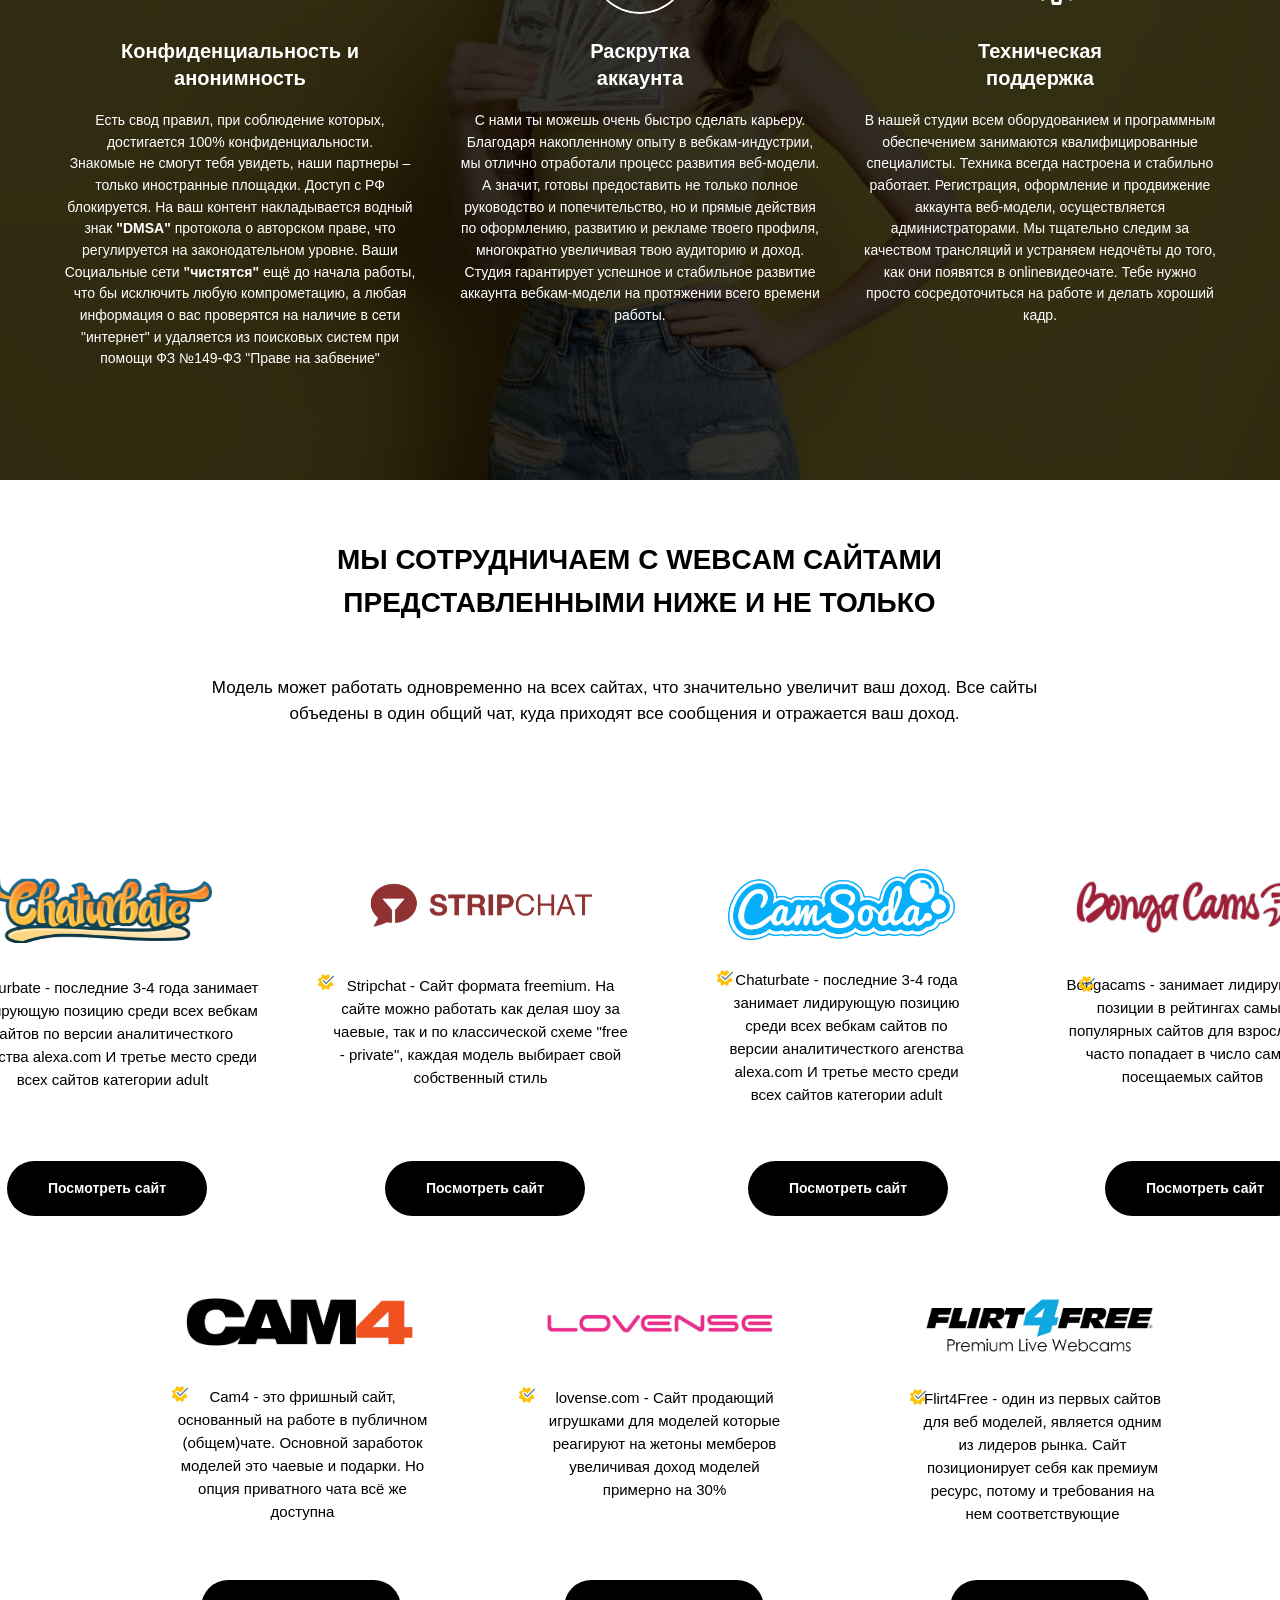
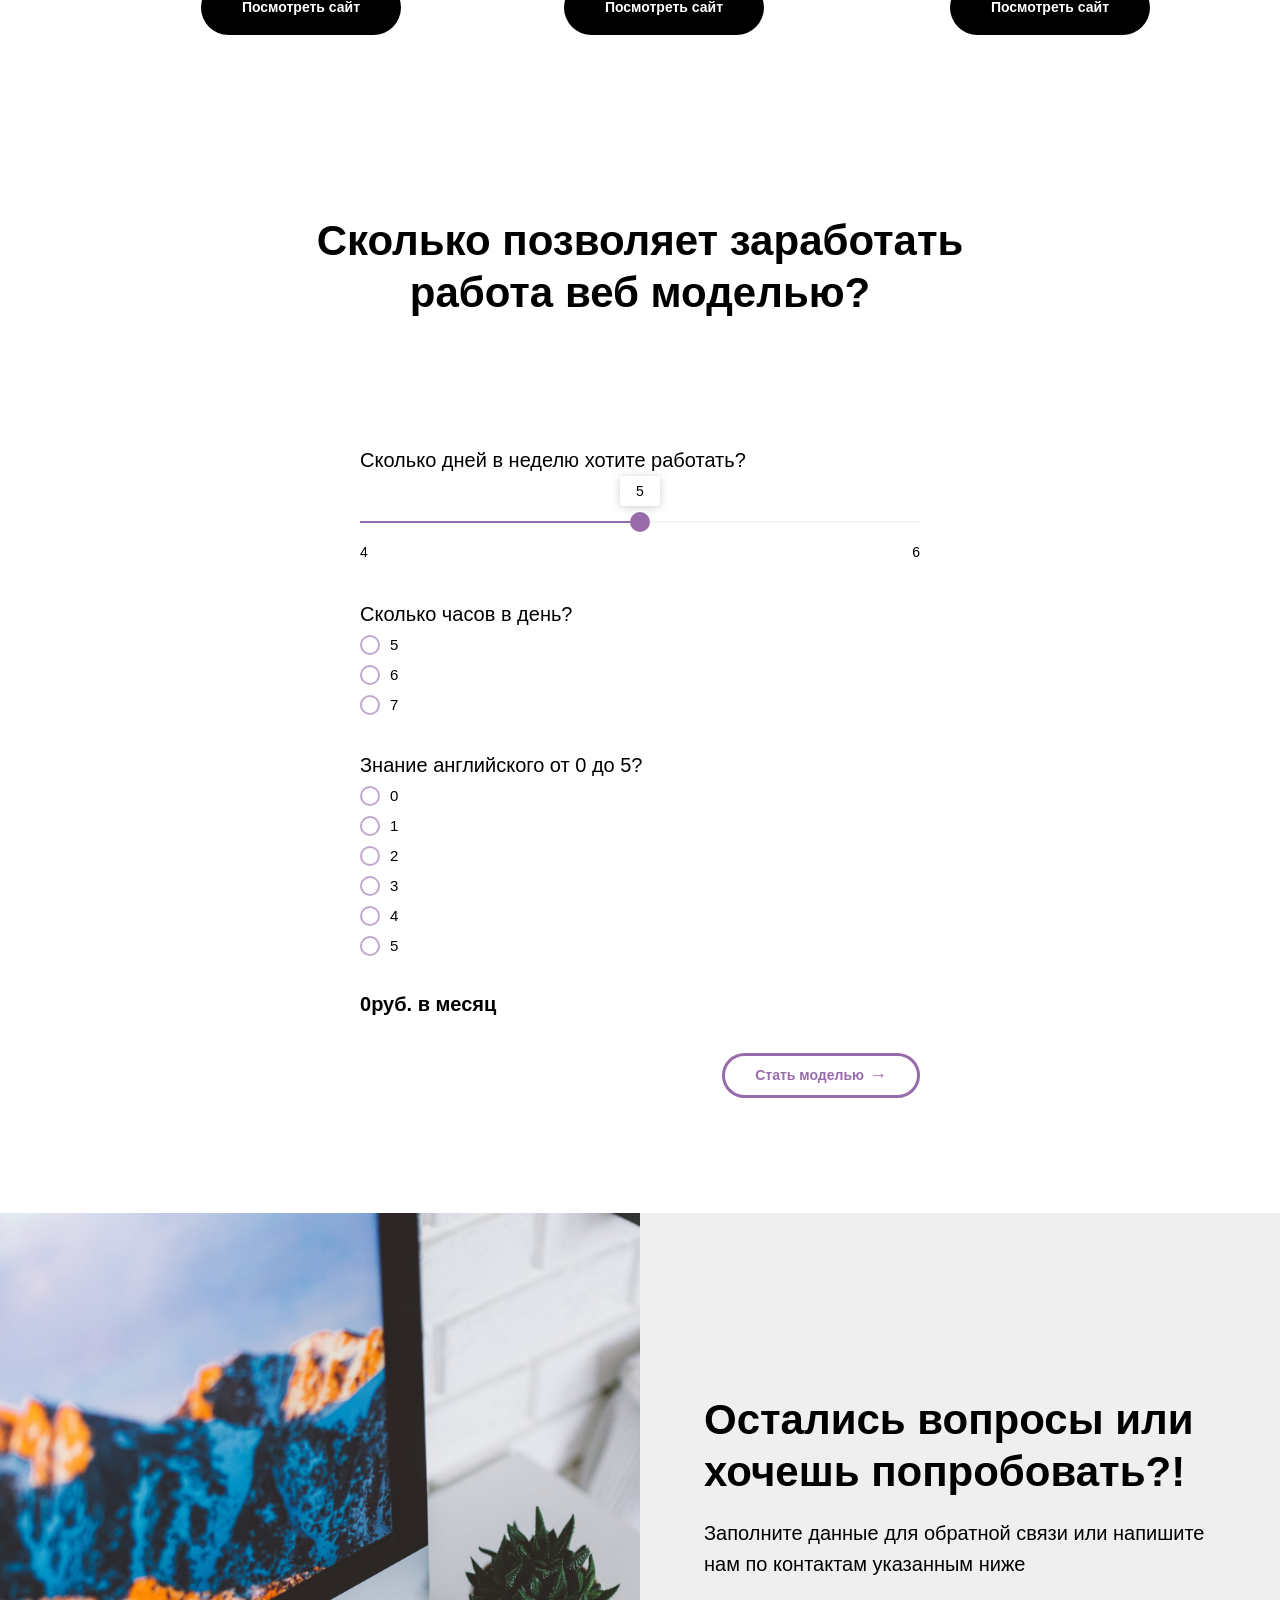
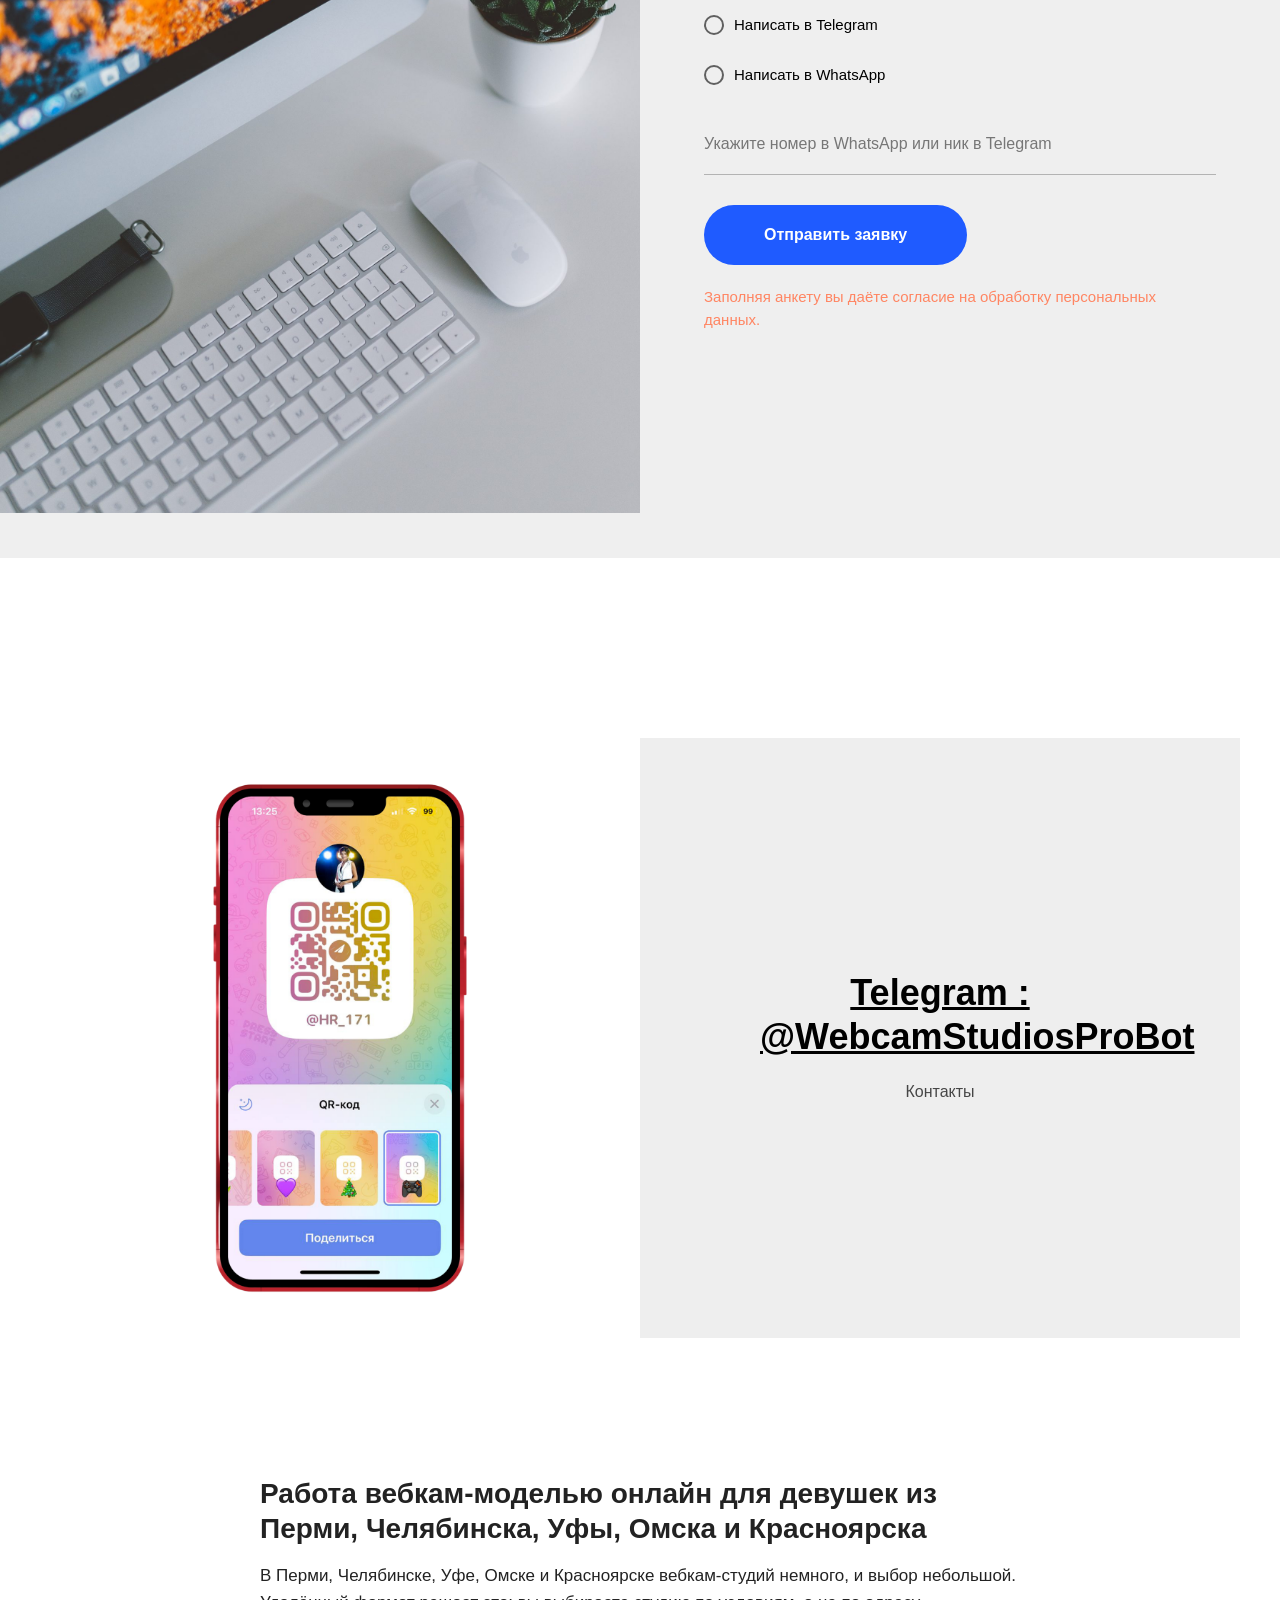
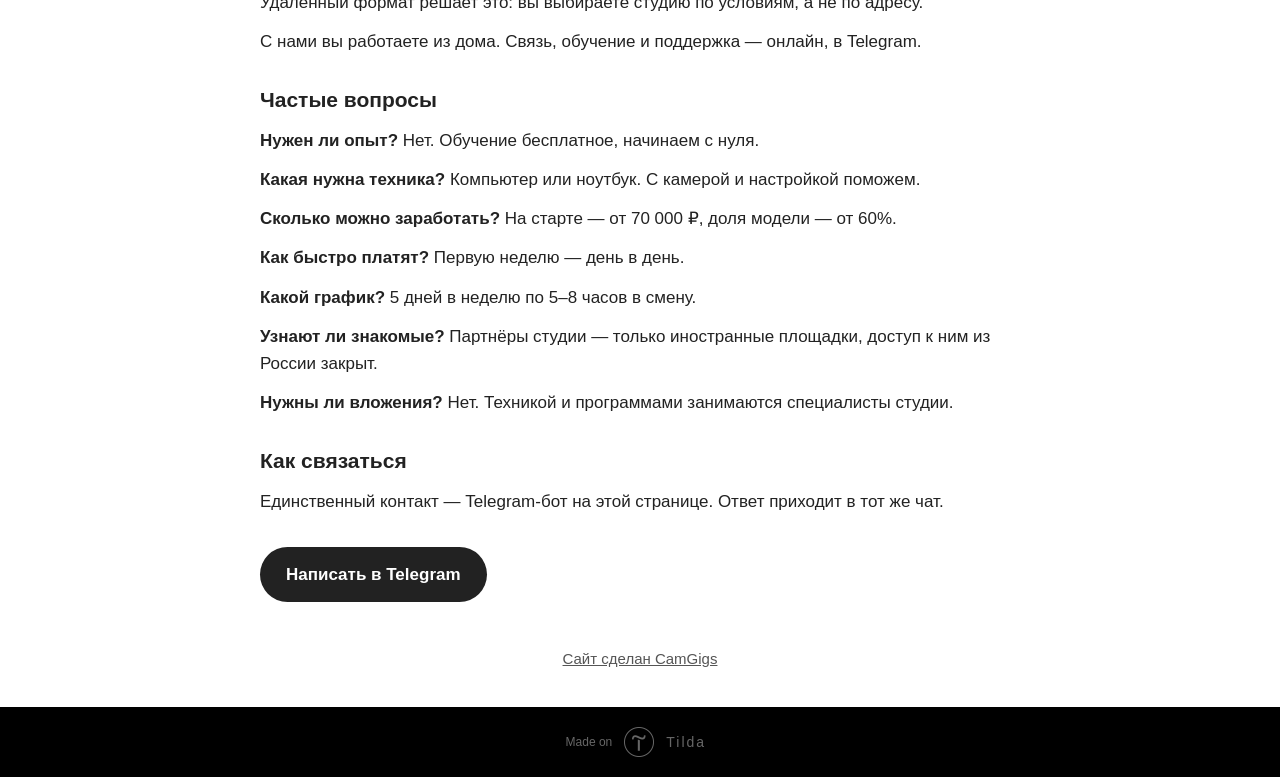
==== commit 0715f966: "Метатег подтверждения Google Search Console. Откат: git revert Co-Authored-By: Claude Sonnet 5.5 <no" ====
--- a/index.html
+++ b/index.html
@@ -1,4 +1,5 @@
-<!DOCTYPE html><html lang="ru"><head><meta charset="utf-8" /><meta http-equiv="Content-Type" content="text/html; charset=utf-8" /><meta name="viewport" content="width=device-width, initial-scale=1.0" /> <!--metatextblock--><meta name="description" content="Работа вебкам-моделью в студии и онлайн: доход от 70 000 ₽, анонимность, раскрутка профиля, можно без опыта. Заявка — в Telegram." /><title>Работа вебкам-моделью в студии и онлайн | Доход от 70 000 ₽</title><meta property="og:url" content="https://webcam-studios-pro.vercel.app/" /><meta property="og:title" content="Работа вебкам-моделью в студии и онлайн | Доход от 70 000 ₽" /><meta property="og:description" content="Работа вебкам-моделью в студии и онлайн: доход от 70 000 ₽, анонимность, раскрутка профиля, можно без опыта. Заявка — в Telegram." /><meta property="og:type" content="website" /><meta property="og:image" content="images/tild6662-6136-4638-b234-313431663464__-__resize__504x__women-long-hair-legs.jpg" /><link rel="canonical" href="https://webcam-studios-pro.vercel.app/"><!--/metatextblock--><meta name="format-detection" content="telephone=no" /><meta http-equiv="x-dns-prefetch-control" content="on"><link rel="dns-prefetch" href="https://ws.tildacdn.com"><link rel="shortcut icon" href="images/tildafavicon.ico" type="image/x-icon" /><!-- Assets --><script src="https://neo.tildacdn.com/js/tilda-fallback-1.0.min.js" async charset="utf-8"></script><link rel="stylesheet" href="css/tilda-grid-3.0.min.css" type="text/css" media="all" onerror="this.loaderr='y';"/><link rel="stylesheet" href="css/tilda-blocks-page51063931.min.css?t=1719388433" type="text/css" media="all" onerror="this.loaderr='y';" /><link rel="stylesheet" href="css/tilda-animation-2.0.min.css" type="text/css" media="all" onerror="this.loaderr='y';" /><link rel="stylesheet" href="css/tilda-cover-1.0.min.css" type="text/css" media="all" onerror="this.loaderr='y';" /><link rel="stylesheet" href="css/tilda-forms-1.0.min.css" type="text/css" media="all" onerror="this.loaderr='y';" /><link rel="stylesheet" href="css/tilda-cards-1.0.min.css" type="text/css" media="all" onerror="this.loaderr='y';" /><link rel="stylesheet" href="css/fonts-tildasans.css" type="text/css" media="all" onerror="this.loaderr='y';" /><script nomodule src="js/tilda-polyfill-1.0.min.js" charset="utf-8"></script><script type="text/javascript">function t_onReady(func) {
+<!DOCTYPE html><html lang="ru"><head>
+<meta name="google-site-verification" content="gtO095E-352z7zTCkPcmGHKMzLatfa_gnN1TmggYYyk"><meta charset="utf-8" /><meta http-equiv="Content-Type" content="text/html; charset=utf-8" /><meta name="viewport" content="width=device-width, initial-scale=1.0" /> <!--metatextblock--><meta name="description" content="Работа вебкам-моделью в студии и онлайн: доход от 70 000 ₽, анонимность, раскрутка профиля, можно без опыта. Заявка — в Telegram." /><title>Работа вебкам-моделью в студии и онлайн | Доход от 70 000 ₽</title><meta property="og:url" content="https://webcam-studios-pro.vercel.app/" /><meta property="og:title" content="Работа вебкам-моделью в студии и онлайн | Доход от 70 000 ₽" /><meta property="og:description" content="Работа вебкам-моделью в студии и онлайн: доход от 70 000 ₽, анонимность, раскрутка профиля, можно без опыта. Заявка — в Telegram." /><meta property="og:type" content="website" /><meta property="og:image" content="images/tild6662-6136-4638-b234-313431663464__-__resize__504x__women-long-hair-legs.jpg" /><link rel="canonical" href="https://webcam-studios-pro.vercel.app/"><!--/metatextblock--><meta name="format-detection" content="telephone=no" /><meta http-equiv="x-dns-prefetch-control" content="on"><link rel="dns-prefetch" href="https://ws.tildacdn.com"><link rel="shortcut icon" href="images/tildafavicon.ico" type="image/x-icon" /><!-- Assets --><script src="https://neo.tildacdn.com/js/tilda-fallback-1.0.min.js" async charset="utf-8"></script><link rel="stylesheet" href="css/tilda-grid-3.0.min.css" type="text/css" media="all" onerror="this.loaderr='y';"/><link rel="stylesheet" href="css/tilda-blocks-page51063931.min.css?t=1719388433" type="text/css" media="all" onerror="this.loaderr='y';" /><link rel="stylesheet" href="css/tilda-animation-2.0.min.css" type="text/css" media="all" onerror="this.loaderr='y';" /><link rel="stylesheet" href="css/tilda-cover-1.0.min.css" type="text/css" media="all" onerror="this.loaderr='y';" /><link rel="stylesheet" href="css/tilda-forms-1.0.min.css" type="text/css" media="all" onerror="this.loaderr='y';" /><link rel="stylesheet" href="css/tilda-cards-1.0.min.css" type="text/css" media="all" onerror="this.loaderr='y';" /><link rel="stylesheet" href="css/fonts-tildasans.css" type="text/css" media="all" onerror="this.loaderr='y';" /><script nomodule src="js/tilda-polyfill-1.0.min.js" charset="utf-8"></script><script type="text/javascript">function t_onReady(func) {
 if (document.readyState != 'loading') {
 func();
 } else {
